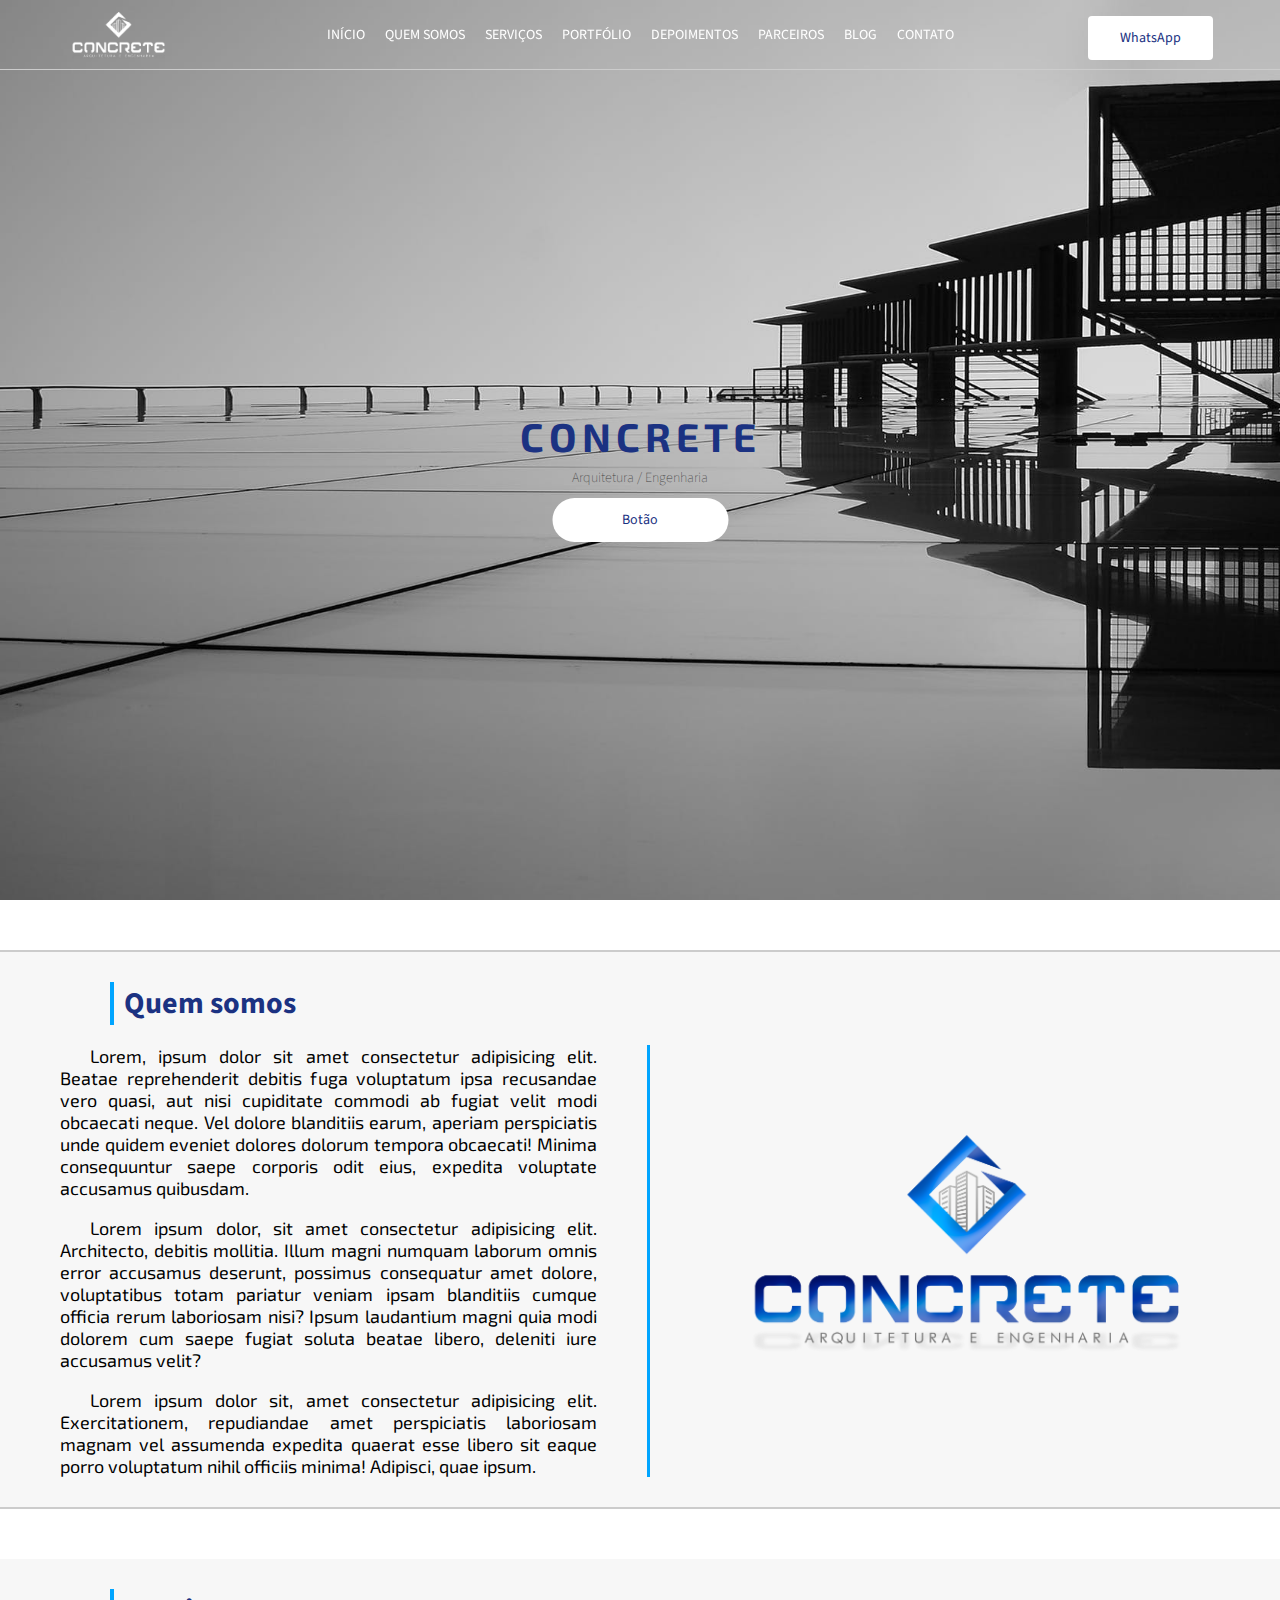
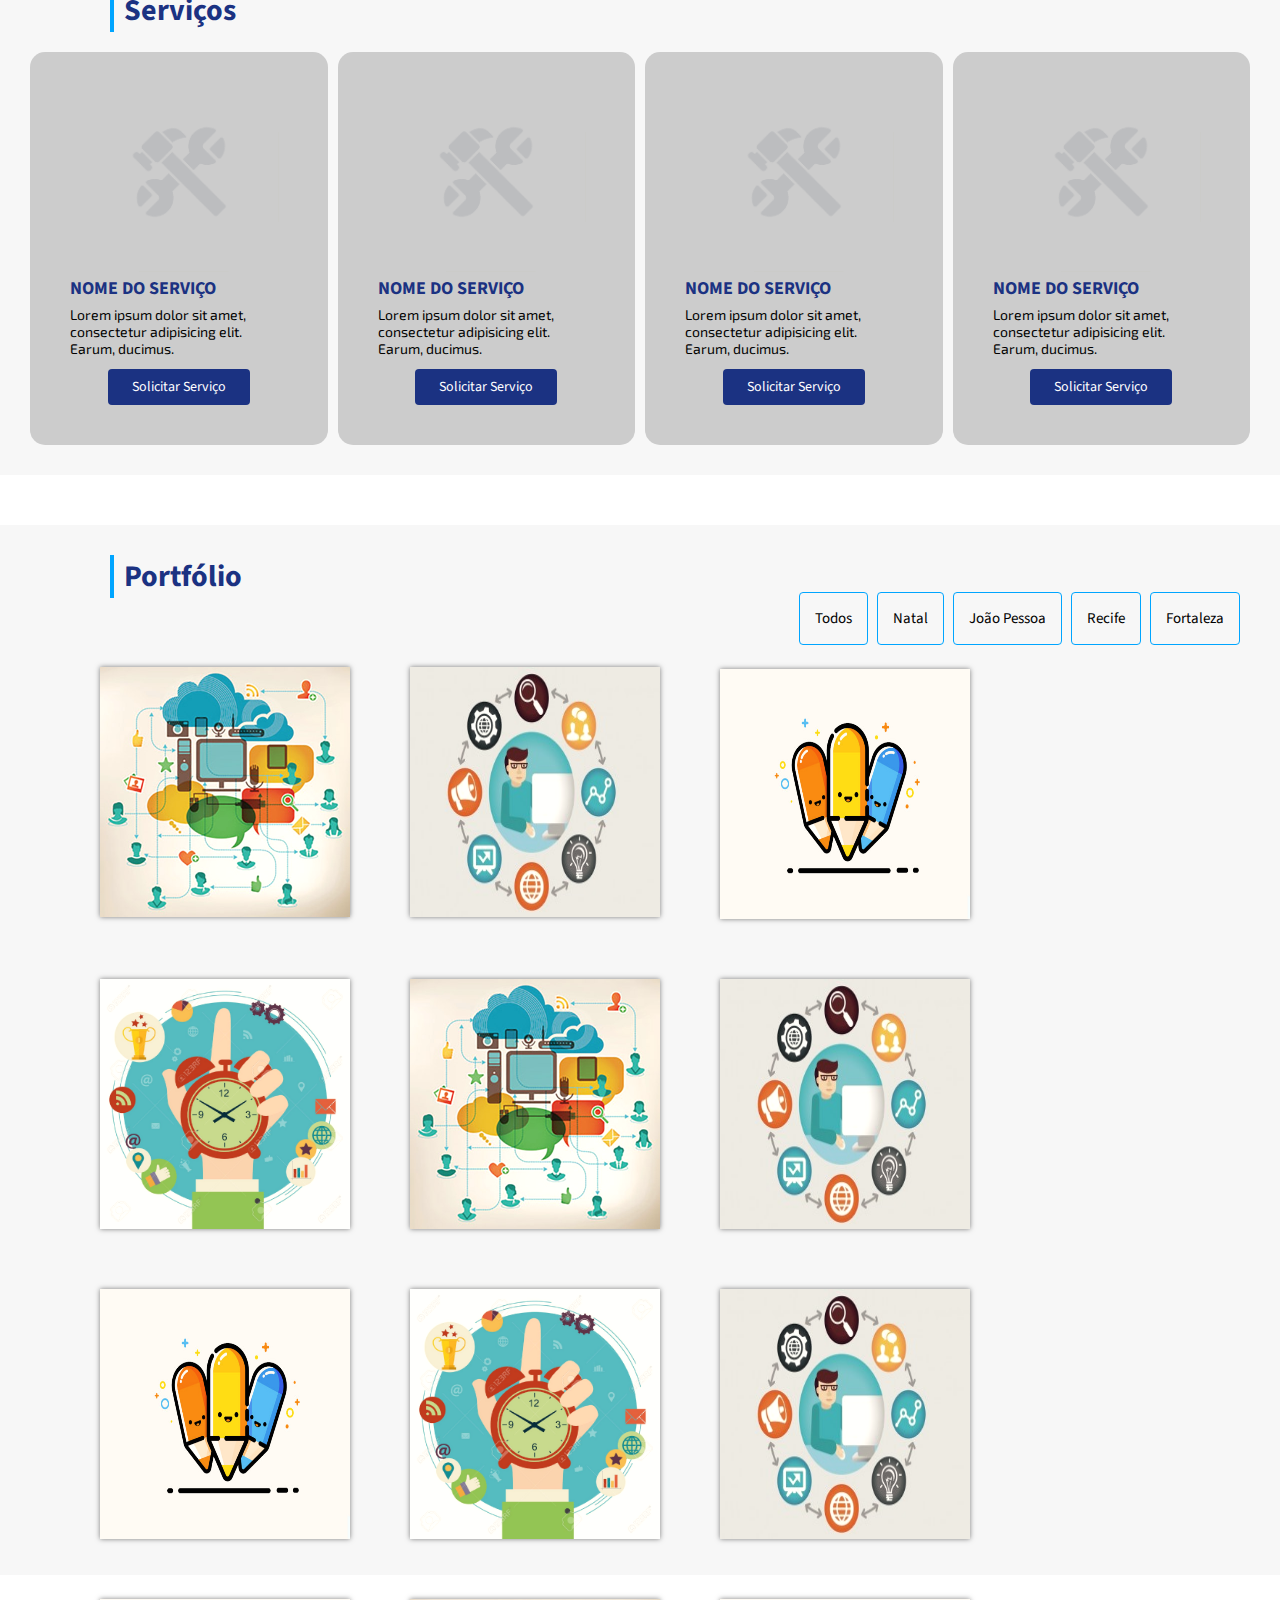
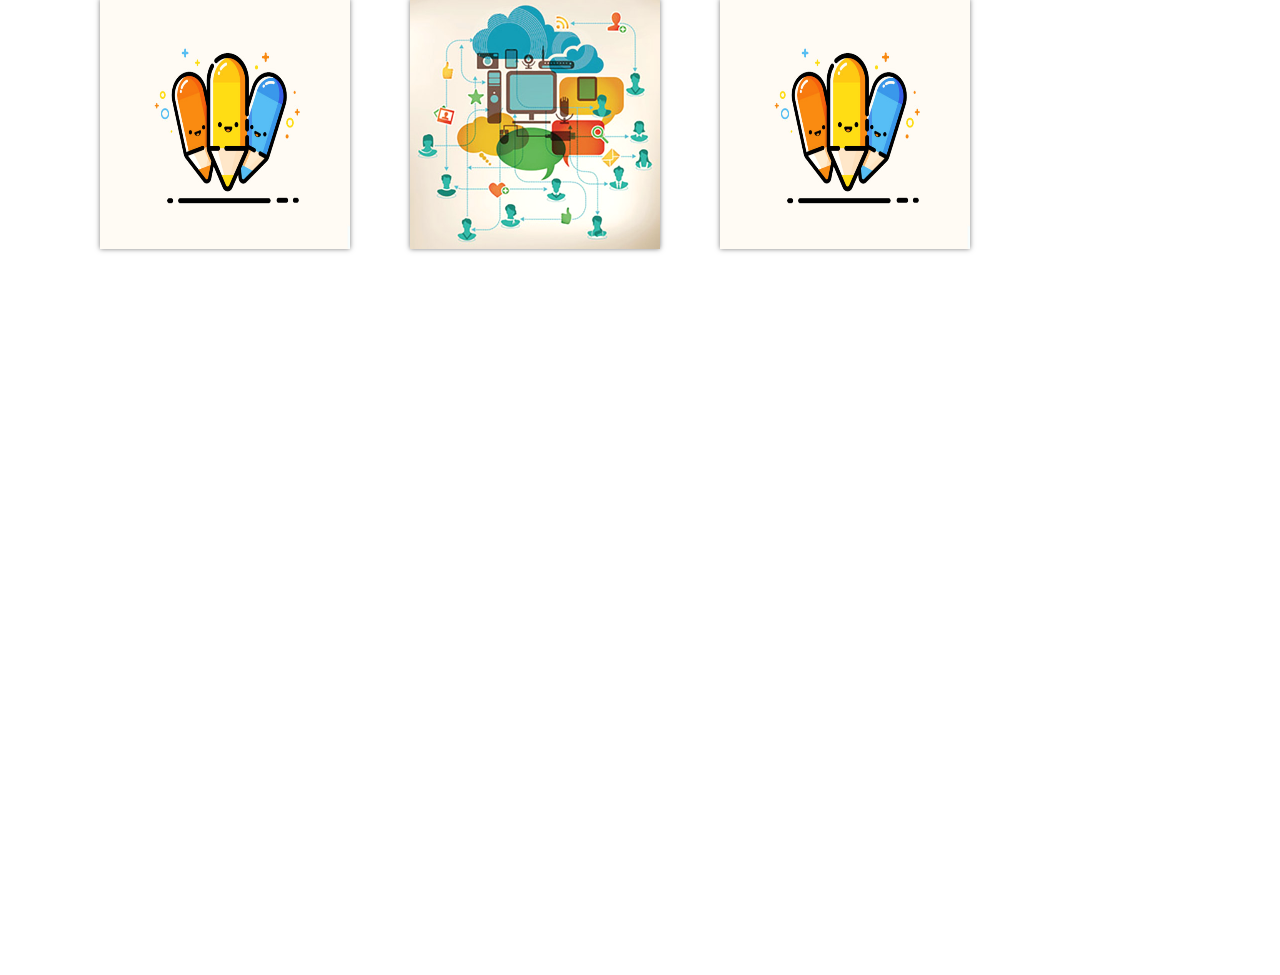
==== src/index.html @ 13b972a5 "#01 - First commit - FrontEnd" ====
<!DOCTYPE html>
<html lang="pt-br">

<head>
    <meta charset="UTF-8">
    <meta name="viewport" content="width=device-width, initial-scale=1.0">
    <meta http-equiv="X-UA-Compatible" content="ie=edge">
    <meta name="msapplication-TileColor" content="#da532c">
    <meta name="theme-color" content="#ffffff">
    <link rel="apple-touch-icon" sizes="180x180" href="img/favicon/apple-touch-icon.png">
    <link rel="icon" type="image/png" sizes="32x32" href="img/favicon/favicon.png">
    <link rel="icon" type="image/png" sizes="16x16" href="img/favicon/favicon-16x16.png">
    <link rel="manifest" href="/site.webmanifest">
    <!-- Favicon -->
    <link rel="stylesheet" href="https://use.fontawesome.com/releases/v5.5.0/css/all.css" integrity="sha384-B4dIYHKNBt8Bc12p+WXckhzcICo0wtJAoU8YZTY5qE0Id1GSseTk6S+L3BlXeVIU"
        crossorigin="anonymous">
    <!-- Font Awesome -->
    <link rel="stylesheet" href="https://cdnjs.cloudflare.com/ajax/libs/animate.css/3.7.0/animate.min.css">
    <!-- Animate -->
    <link rel="stylesheet" href="css/style.css">
    <title>Concrete</title>
</head>

<body>
    <header id="topo">
        <nav id="menu">
            <div class="menu-icon">
                <i class="fas fa-bars animated flipInY delay-3"></i>
            </div>
            <div id="logo">
                <a href="index.html"><img src="img/logo-white.png" id="lgo" alt="Concrete" width="130px"></a>
            </div>
            <ul class="nav-menu">
                <li><a href="#">Início</a></li>
                <li><a href="#">Quem somos</a></li>
                <li><a href="#">Serviços</a></li>
                <li><a href="#">Portfólio</a></li>
                <li><a href="#">Depoimentos</a></li>
                <li><a href="#">Parceiros</a></li>
                <li><a href="#">Blog</a></li>
                <li><a href="#">Contato</a></li>
            </ul>
            <button class="btn-top" type="button">WhatsApp</button>
        </nav>
    </header>

    <!-- Menu -->

    <section class="text-top">
        <div class="texto">
            <h1 class="animated fadeInDown delay-2">Concrete</h1>
            <p class="animated fadeInDown delay-2.4s">Arquitetura / Engenharia</p>
        </div>
        <button class="btn-top-mid" type="button">Botão</button>
    </section>

    <!-- Topo - Mid-->

    <section class="quem-somos">
        <h2 class="titulo">Quem somos</h2>
        <div class="content-quem">
            <div class="txt-left">
                <p>Lorem, ipsum dolor sit amet consectetur adipisicing elit. Beatae reprehenderit debitis fuga
                    voluptatum
                    ipsa recusandae vero quasi, aut nisi cupiditate commodi ab fugiat velit modi obcaecati neque. Vel
                    dolore blanditiis earum, aperiam perspiciatis unde quidem eveniet dolores dolorum tempora
                    obcaecati!
                    Minima consequuntur saepe corporis odit eius, expedita voluptate accusamus quibusdam.</p>
                <br>
                <p>Lorem ipsum dolor, sit amet consectetur adipisicing elit. Architecto, debitis mollitia. Illum magni
                    numquam laborum omnis error accusamus deserunt, possimus consequatur amet dolore, voluptatibus
                    totam
                    pariatur veniam ipsam blanditiis cumque officia rerum laboriosam nisi? Ipsum laudantium magni quia
                    modi
                    dolorem cum saepe fugiat soluta beatae libero, deleniti iure accusamus velit?</p>
                <br>
                <p>Lorem ipsum dolor sit, amet consectetur adipisicing elit. Exercitationem, repudiandae amet
                    perspiciatis
                    laboriosam magnam vel assumenda expedita quaerat esse libero sit eaque porro voluptatum nihil
                    officiis
                    minima! Adipisci, quae ipsum.</p>
            </div>
            <div class="img-right">
                <img src="img/logo.png" alt="concrete - Arquitetura e Engenharia">
            </div>
        </div>
    </section>

    <!-- Quem somos -->

    <section class="servicos">
        <h2 class="titulo">Serviços</h2>
        <div class="box">
            <div class="box-serv">
                <img src="img/servico.png" alt="serviço" width="200px">
                <h3>Nome do Serviço</h3>
                <p>Lorem ipsum dolor sit amet, consectetur adipisicing elit. Earum, ducimus.</p>
                <button type="button"><span>Solicitar Serviço</span></button>
            </div>
            <div class="box-serv">
                <img src="img/servico.png" alt="serviço" width="200px">
                <h3>Nome do Serviço</h3>
                <p>Lorem ipsum dolor sit amet, consectetur adipisicing elit. Earum, ducimus.</p>
                <button type="button"><span>Solicitar Serviço</span></button>
            </div>
            <div class="box-serv">
                <img src="img/servico.png" alt="serviço" width="200px">
                <h3>Nome do Serviço</h3>
                <p>Lorem ipsum dolor sit amet, consectetur adipisicing elit. Earum, ducimus.</p>
                <button type="button"><span>Solicitar Serviço</span></button>
            </div>
            <div class="box-serv">
                <img src="img/servico.png" alt="serviço" width="200px">
                <h3>Nome do Serviço</h3>
                <p>Lorem ipsum dolor sit amet, consectetur adipisicing elit. Earum, ducimus.</p>
                <button type="button"><span>Solicitar Serviço</span></button>
            </div>
        </div>
    </section>

    <!-- Serviços -->

    <section class="portfolio">
        <h2 class="titulo">Portfólio</h2>
        <div class="container">
            <nav class="filter">
                <ul>
                    <li id="todos">Todos</li>
                    <li id="project1">Natal</li>
                    <li id="project2">João Pessoa</li>
                    <li id="project3">Recife</li>
                    <li id="project4">Fortaleza</li>
                </ul>
            </nav>
            <section class="work">
                <figure class="project1">
                    <img src="img/projeto.jpg" alt="Projeto 01" width="250px" height="250px">
                    <dl>
                        <dt>Titulo</dt>
                        <dd>Descrição</dd>
                    </dl>
                </figure>
                <figure class="project2">
                    <img src="img/projeto2.jpg" alt="Projeto 02" width="250px" height="250px">
                    <dl>
                        <dt>Titulo</dt>
                        <dd>Descrição</dd>
                    </dl>
                </figure>
                <figure class="project3">
                    <img src="img/projeto3.jpg" alt="Projeto 03" width="250px" height="250px">
                    <dl>
                        <dt>Titulo</dt>
                        <dd>Descrição</dd>
                    </dl>
                </figure>

                <figure class="project4">
                    <img src="img/projeto4.jpg" alt="Projeto 04" width="250px" height="250px">
                    <dl>
                        <dt>Titulo</dt>
                        <dd>Descrição</dd>
                    </dl>
                </figure>
                <figure class="project1">
                    <img src="img/projeto.jpg" alt="Projeto 01" width="250px" height="250px">
                    <dl>
                        <dt>Titulo</dt>
                        <dd>Descrição</dd>
                    </dl>
                </figure>
                <figure class="project2">
                    <img src="img/projeto2.jpg" alt="Projeto 02" width="250px" height="250px">
                    <dl>
                        <dt>Titulo</dt>
                        <dd>Descrição</dd>
                    </dl>
                </figure>
                <figure class="project3">
                    <img src="img/projeto3.jpg" alt="Projeto 03" width="250px" height="250px">
                    <dl>
                        <dt>Titulo</dt>
                        <dd>Descrição</dd>
                    </dl>
                </figure>

                <figure class="project4">
                    <img src="img/projeto4.jpg" alt="Projeto 04" width="250px" height="250px">
                    <dl>
                        <dt>Titulo</dt>
                        <dd>Descrição</dd>
                    </dl>
                </figure>
                <figure class="project2">
                    <img src="img/projeto2.jpg" alt="Projeto 02" width="250px" height="250px">
                    <dl>
                        <dt>Titulo</dt>
                        <dd>Descrição</dd>
                    </dl>
                </figure>
                <figure class="project3">
                    <img src="img/projeto3.jpg" alt="Projeto 03" width="250px" height="250px">
                    <dl>
                        <dt>Titulo</dt>
                        <dd>Descrição</dd>
                    </dl>
                </figure>
                <figure class="project1">
                    <img src="img/projeto.jpg" alt="Projeto 01" width="250px" height="250px">
                    <dl>
                        <dt>Titulo</dt>
                        <dd>Descrição</dd>
                    </dl>
                </figure>
                <figure class="project3">
                    <img src="img/projeto3.jpg" alt="Projeto 03" width="250px" height="250px">
                    <dl>
                        <dt>Titulo</dt>
                        <dd>Descrição</dd>
                    </dl>
                </figure>
            </section>
        </div>
    </section>

    <!-- Portfólio -->

    <section class="depoimentos">

    </section>

    <a href="#" class="back-to-top"><i class="fa fa-chevron-up"></i></a>

    <!-- jQuery -->
    <script src="https://code.jquery.com/jquery-3.3.1.js"></script>
    <script src="lib/superfish/hoverIntent.js"></script>
    <script src="lib/superfish/superfish.min.js"></script>
    <script src="js/main.js"></script>
</body>

</html>
---- src/css/style.css ----
@charset "utf-8";
@import url('https://fonts.googleapis.com/css?family=Exo+2|Source+Sans+Pro');

* {
    margin: 0;
    padding: 0;
    box-sizing: border-box;
}

::-webkit-scrollbar-track {
    background-color: #F4F4F4;
}

::-webkit-scrollbar {
    width: 6px;
    background: #F4F4F4;
}

::-webkit-scrollbar-thumb {
    background: #444444;
}

/* Configurações Gerais */

.back-to-top {
    position: fixed;
    display: none;
    background-color: rgba(0, 0, 0, 0.2);
    color: #fff;
    padding: 6px 12px 9px 12px;
    font-size: 16px;
    border-radius: 2px;
    right: 15px;
    bottom: 15px;
    transition: background 0.5s;
}

@media (max-width: 768px) {
    .back-to-top {
        bottom: 15px;
    }
}

.back-to-top:focus {
    background-color: rgba(0, 0, 0, 0.2);
    color: #fff;
    outline: none;
}

.back-to-top:hover {
    background-color: #1b3282;
    color: #fff;
}

/* Botão voltar para o topo */

#topo.header-fixed {
    background-color: #1b3282;
    padding: 0;
    margin-top: -15px;
    height: 95px;
    transition: all 0.5s;
}

@media (max-width: 768px){
    #topo.header-fixed{
        padding: 40px;
    }
}

/* Menu navegaçõa */

#topo {
    width: 100%;
    height: 100vh;
    background-image: url(../img/bg.jpeg);
    background-attachment: fixed;
    background-position: center;
    background-repeat: no-repeat;
    background-size: cover;
}

#topo::after {
    content: '';
    width: 100%;
    height: 100vh;
    background-image: url(../img/bg.jpeg);
    background-attachment: fixed;
    background-position: center;
    background-repeat: no-repeat;
    background-size: cover;
    display: block;
    filter: blur(5px);
    -webkit-filter: blur(5px);
    transition: all 1000ms;
}

#topo:hover::after {
    filter: none;
}

/* Topo */

.menu-icon {
    line-height: 60px;
    width: 100%;
    background: #212121;
    text-align: right;
    box-sizing: border-box;
    padding: 17px 24px;
    cursor: pointer;
    color: #fff;
    display: none;
}

/* Icone responsivo */

#logo {
    position: fixed;
    margin-top: -12px;
    margin-left: 50px;
}

/* Logo - Topo */

#menu {
    position: fixed;
    width: 100%;
    height: 70px;
    border-bottom: 1px solid #ccc;
    transition: 1s;
    z-index: 999;
}

#menu ul {
    display: flex;
    justify-content: center;
    padding: 15px;
    overflow: hidden;
}

#menu ul li {
    padding: 10px;
    list-style: none;
}

#menu ul li a {
    text-decoration: none;
    font-family: 'Source Sans Pro', sans-serif;
    font-size: 14px;
    text-transform: uppercase;
    color: #fff;
    transition: 0.5s;
}

#menu ul li a:hover {
    border-top: 2px solid #eeeeee;
    border-bottom: 2px solid #eeeeee;
    padding: 6px 0;
    transition: 0.5s;
}

.blue {
    color: #000;
    background-color: #1b3282;
}

.blue .btn-top:hover {
    color: #1b3282;
    background-color: #eee;
}

/* Menu - Topo */

.btn-top {
    position: fixed;
    margin-top: -54px;
    left: 85%;
    border: none;
    padding: 12px 32px;
    color: #fff;
    background-color: #fff;
    border-radius: 4px;
    font-family: 'Source Sans Pro', sans-serif;
    font-size: 14px;
    color: #1b3282;
    cursor: pointer;
    transition: 0.8s;
}

.btn-top:hover {
    color: #fff;
    background-color: #1b3282;
    transition: 0.8s;
}

/* Botão - WhatsApp */

@media(max-width: 786px) {

    #logo {
        margin-top: -90px;
        margin-left: -5px;
    }

    #menu {
        position: fixed;
        top: 0;
        z-index: 999;
        background-color: #fff;
    }

    #menu ul {
        background: #1b3282;
        display: flex;
        flex-direction: column;
    }

    #menu ul li {
        box-sizing: border-box;
        width: 100%;
        text-align: center;
    }

    .showing {
        margin-top: -1000px;
        max-height: 1px;
    }

    .btn-top {
        left: 160px;
        top: 80px;
        background-color: #1b3282;
        color: #fff;
    }

    .btn-top:hover {
        color: #fff;
        background-color: #000;
        transition: 0.8s;
    }

    .menu-icon {
        display: block;
    }

}

.text-top {
    position: absolute;
    top: 50%;
    left: 50%;
    transform: translate(-50%, -50%);
}

.text-top .texto h1 {
    font-family: 'Exo 2', sans-serif;
    text-transform: uppercase;
    font-size: 40px;
    color: #1b3282;
    letter-spacing: 5px;
}

.text-top .texto p {
    text-align: center;
    font-weight: lighter;
    font-family: 'Source Sans Pro', sans-serif;
    color: #444444;
    font-size: 14px;
    margin-top: 8px;
}

/* Texto - Centro topo*/

.btn-top-mid {
    position: absolute;
    top: 50%;
    left: 50%;
    transform: translate(-50%, -50%);
    margin-top: 70px;
    border: none;
    padding: 12px 70px;
    color: #fff;
    background-color: #fff;
    border-radius: 30px;
    font-family: 'Source Sans Pro', sans-serif;
    font-size: 14px;
    color: #1b3282;
    cursor: pointer;
    transition: 0.8s;
}

.btn-top-mid:hover {
    color: #fff;
    background-color: #1b3282;
    transition: 0.8s;
}

/* Botão - mid */

.quem-somos {
    width: 100%;
    height: auto;
    /* background-color: rgba(0, 165, 255, 0.05); */
    background-color: #f7f7f7;
    padding: 30px;
    margin-top: 50px;
    border-top: 2px solid #ccc;
    border-bottom: 2px solid #ccc;
}

.titulo {
    font-family: 'Source Sans Pro', sans-serif;
    font-size: 30px;
    color: #1b3282;
    margin-left: 80px;
    padding-left: 10px;
    border-left: 4px solid #00A5FF;

}

.content-quem {
    display: flex;
    justify-content: center;
}

.quem-somos .txt-left {
    position: relative;
    margin-top: 20px;
    border-right: 3px solid #00A5FF;
    padding-right: 50px;
}

.quem-somos .txt-left p {
    font-family: 'Exo 2', sans-serif;
    font-size: 18px;
    text-align: justify;
    text-indent: 30px;
    margin-left: 30px;
}

.quem-somos .img-right {
    position: relative;
}

.quem-somos .img-right img {
    width: 600px;
}

@media(max-width: 768px) {
    .content-quem {
        flex-direction: column;
    }

    .quem-somos .img-right img {
        width: 100%;
        max-width: 600px;
    }

}

/* Quem Somos */

.servicos {
    width: 100%;
    height: auto;
    margin-top: 50px;
    background-color: #f7f7f7;
    padding: 30px;
}

.box {
    width: 100%;
    height: auto;
    display: grid;
    grid-template-columns: repeat(auto-fit, minmax(280px, 1fr));
    grid-gap: 10px;
    margin-top: 20px;
}

.servicos .box .box-serv {
    position: relative;
    background-color: #ccc;
    padding: 20px 40px 40px;
    border-radius: 15px;
    text-align: center;
    overflow: hidden;
}

.servicos .box .box-serv h3 {
    position: relative;
    font-family: 'Source Sans Pro', sans-serif;
    font-size: 18px;
    color: #1b3282;
    text-transform: uppercase;
    text-align: left;
}

.servicos .box .box-serv p {
    position: relative;
    font-family: 'Exo 2', sans-serif;
    font-size: 14px;
    color: #000;
    margin-top: 5px;
    text-align: left;
}

.servicos .box .box-serv button {
    position: relative;
    border: none;
    padding: 8px 24px;
    color: #fff;
    background-color: #1b3282;
    border-radius: 4px;
    font-family: 'Source Sans Pro', sans-serif;
    font-size: 14px;
    cursor: pointer;
    transition: all 0.8s;
    margin-top: 12px;
}

.servicos .box .box-serv button span {
    cursor: pointer;
    display: inline-block;
    position: relative;
    transition: 0.5s;
}

.servicos .box .box-serv button span:after {
    content: '\00bb';
    position: absolute;
    opacity: 0;
    top: 0;
    right: -10px;
    transition: 0.5s;
}

.servicos .box .box-serv button:hover span {
    padding-right: 15px;
}

.servicos .box .box-serv button:hover span:after {
    opacity: 1;
    right: 0;
}

/* Serviços */

.portfolio {
    width: 100%;
    height: 1050px;
    margin-top: 50px;
    padding: 30px;
    background-color: #f7f7f7;
}

.portfolio .container .filter ul {
    list-style: none;
    padding: 0;
    text-align: center;
    padding: 10px;
    float: right;
}

.portfolio .container .filter ul li {
    display: inline;
    cursor: pointer;
    margin-right: 5px;
    color: #000;
    font-family: 'Source Sans Pro', sans-serif;
    font-size: 15px;
    padding: 15px;
    border: 1px solid #00A5FF;
    transition: 0.7s;
    -webkit-transition: 0.7s;
    -moz-transition: 0.7s;
    -o-transition: 0.7s;
    -ms-transition: 0.7s;
    border-radius: 4px;
}

.portfolio .container .filter ul li:hover {
    background-color: #00A5FF;
    transition: 0.7s;
    -webkit-transition: 0.7s;
    -moz-transition: 0.7s;
    -o-transition: 0.7s;
    -ms-transition: 0.7s;
    border-radius: 4px;
}

.portfolio .container .filter ul li:last-child {
    margin-right: 0;
}

.portfolio .container .work {
    margin-left: 40px;
}

.portfolio .container .work figure {
    float: left;
    margin: 30px;
    width: 250px;
    height: 250px;
    line-height: 200px;
    -webkit-filter: sepia(0.1);
    position: relative;
    padding: 0 !important;
    box-shadow: 0 0 5px 0 rgba(0, 0, 0, 0.5);
    transition: 0.6s;
    -webkit-transition: 0.6s;
    -moz-transition: 0.6s;
    -o-transition: 0.6s;
    -ms-transition: 0.6s;
}

.portfolio .container .work figure:nth-child(1){
    margin-top: 69px;
}

.portfolio .container .work figure:nth-child(2){
    margin-top: 69px;
}

.portfolio .container .work figure img {
    height: 100%;
    width: 100%;
}

.portfolio .container .work figure dl {
    opacity: 0;
    position: absolute;
    left: 0;
    right: 0;
    bottom: 0;
    top: 0;
    padding: 20px;
    margin: 0;
    line-height: 2.5;
    background: rgba(0, 0, 0, 0.8);
    color: white;
    font-family: 'Source Sans Pro', sans-serif;
    transition: 0.6s;
    -webkit-transition: 0.6s;
    -moz-transition: 0.6s;
    -o-transition: 0.6s;
    -ms-transition: 0.6s;
    text-align: center;
}

.portfolio .container .work figure:hover dl {
    opacity: 1;
}

.portfolio .container .work figure dl dt {
    text-transform: uppercase;
    font-family: 'Exo 2', sans-serif;
    font-size: 12px;
    margin-bottom: -16px;
}

.portfolio .container .work figure dl dd {
    margin-left: 0;
}

.current {
    -webkit-filter: sepia(0) !important;
    -webkit-transform: scale(1);
    -moz-transform: scale(1);
    -o-transform: scale(1);
    -ms-transform: scale(1);
    transform: scale(1);
    -webkit-backface-visibility: hidden;
    -moz-backface-visibility: hidden;
    -o-backface-visibility: hidden;
    -ms-backface-visibility: hidden;
    backface-visibility: hidden;
}

.not-current {
    -webkit-transform: scale(0.75);
    -moz-transform: scale(0.75);
    -o-transform: scale(0.75);
    -ms-transform: scale(0.75);
    transform: scale(0.75);
    -webkit-filter: grayscale(1) !important;
}

.current-li {
    color: #000;
}

/* Small viewports */

@media only screen and (max-width: 965px) {
    .container {
        width: 840px;
    }

    .portfolio .container .work figure:nth-child(1){
        margin-top: 60px;
    }
    
    .portfolio .container .work figure:nth-child(2){
        margin-top: 22px;
    }

    .work figure {
        width: 170px;
        height: 170px;
    }
}

/* Smaller viewports */

@media only screen and (max-width: 860px) {
    .container {
        margin-top: 30px;
        width: 720px;
    }

    .portfolio .container .work figure:nth-child(1){
        margin-top: 20px;
    }
    
    .portfolio .container .work figure:nth-child(2){
        margin-top: 20px;
    }

    .work figure {
        width: 200px;
        height: 200px;
    }
}

/* Even smaller viewports */

@media only screen and (max-width: 740px) {
    .container {
        margin-top: 30px;
        width: 660px;
    }

    .portfolio .container .work figure:nth-child(1){
        margin-top: 20px;
    }
    
    .portfolio .container .work figure:nth-child(2){
        margin-top: 20px;
    }

    .work figure {
        width: 160px;
        height: 160px;
    }

    .not-current {
        opacity: 0.5;
    }
}

/* Mobile */

@media only screen and (max-width: 610px) {
    .container {
        margin-top: 30px;
        width: 460px;
    }

    .portfolio .container .filter ul{
        padding: 5px;
    }

    .portfolio .container .work figure:nth-child(1){
        margin-top: 30px;
    }
    
    .portfolio .container .work figure:nth-child(2){
        margin-top: 0;
    }

    .work figure {
        margin-left: 40px;
        margin-bottom: 60px;
    }

    .work figure dl {
        height: 40px;
        top: 200px;
        bottom: 0px;
    }
}

/* Mobile 2*/

@media only screen and (max-width: 480px) {
    .container {
        margin-top: 30px;
        width: 360px;
    }

    .portfolio .container .filter{
            margin-right: -41px;
    }

    .portfolio .container .filter ul li{
        padding: 10px;
    }

    .portfolio .container .work figure:nth-child(1){
        margin-top: 20px;
    }
    
    .portfolio .container .work figure:nth-child(2){
        margin-top: 0;
    }

    .work figure {
        width: 250px;
        height: 250px;
        margin: 20px 60px;
    }
}

/* Portfolio */

.depoimentos {
    height: 1000px;
}
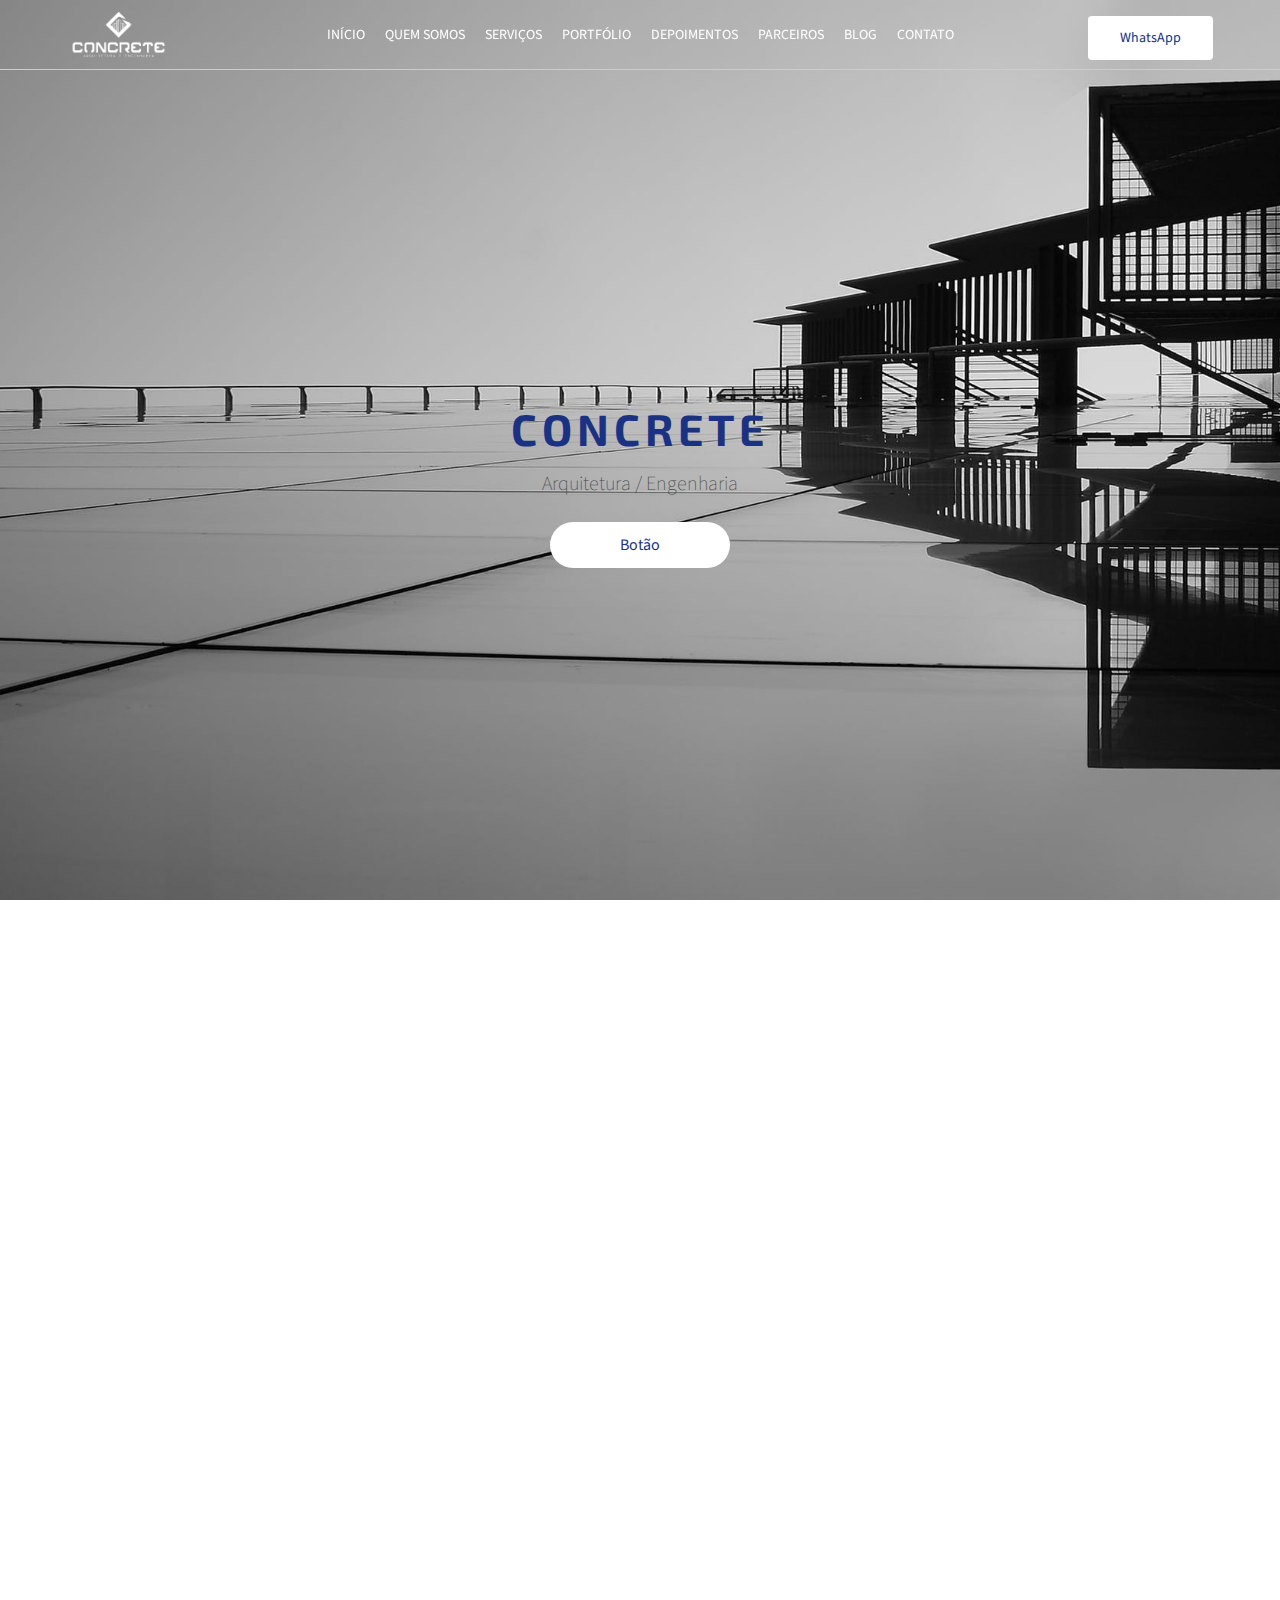
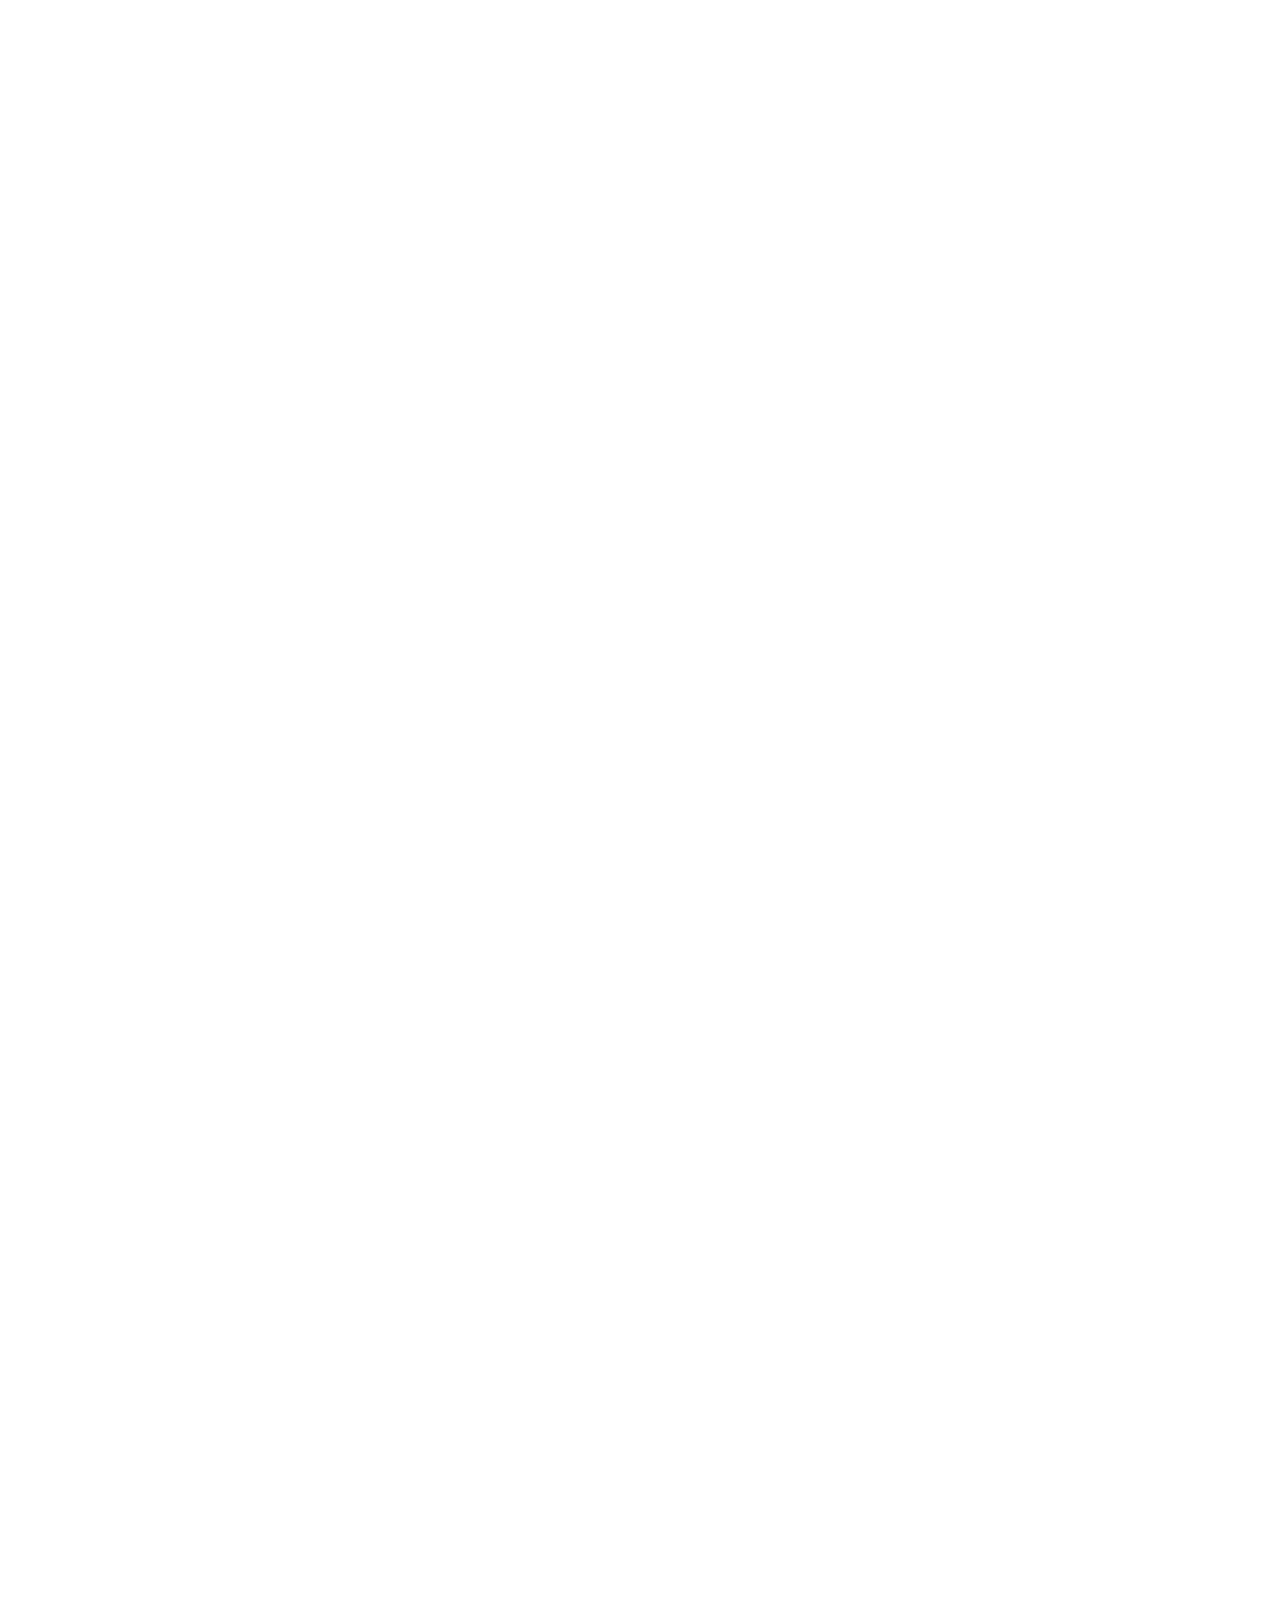
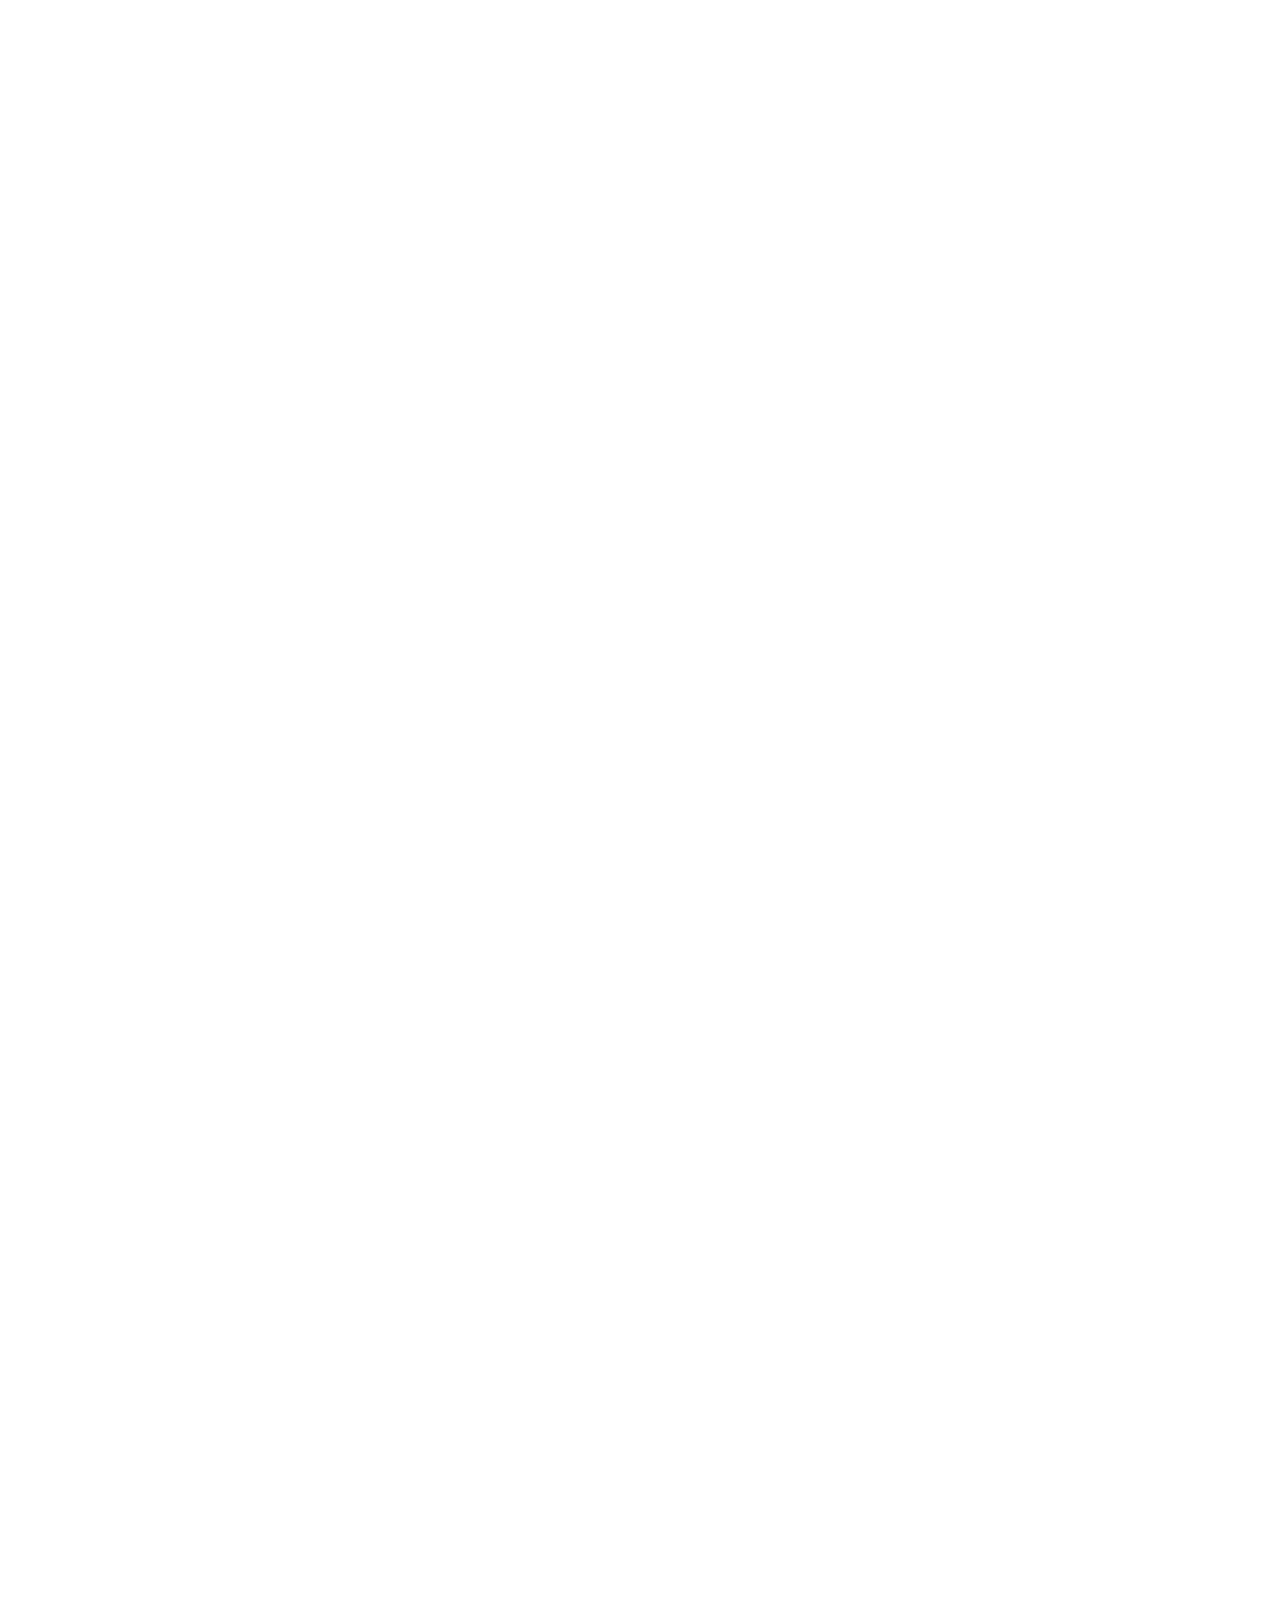
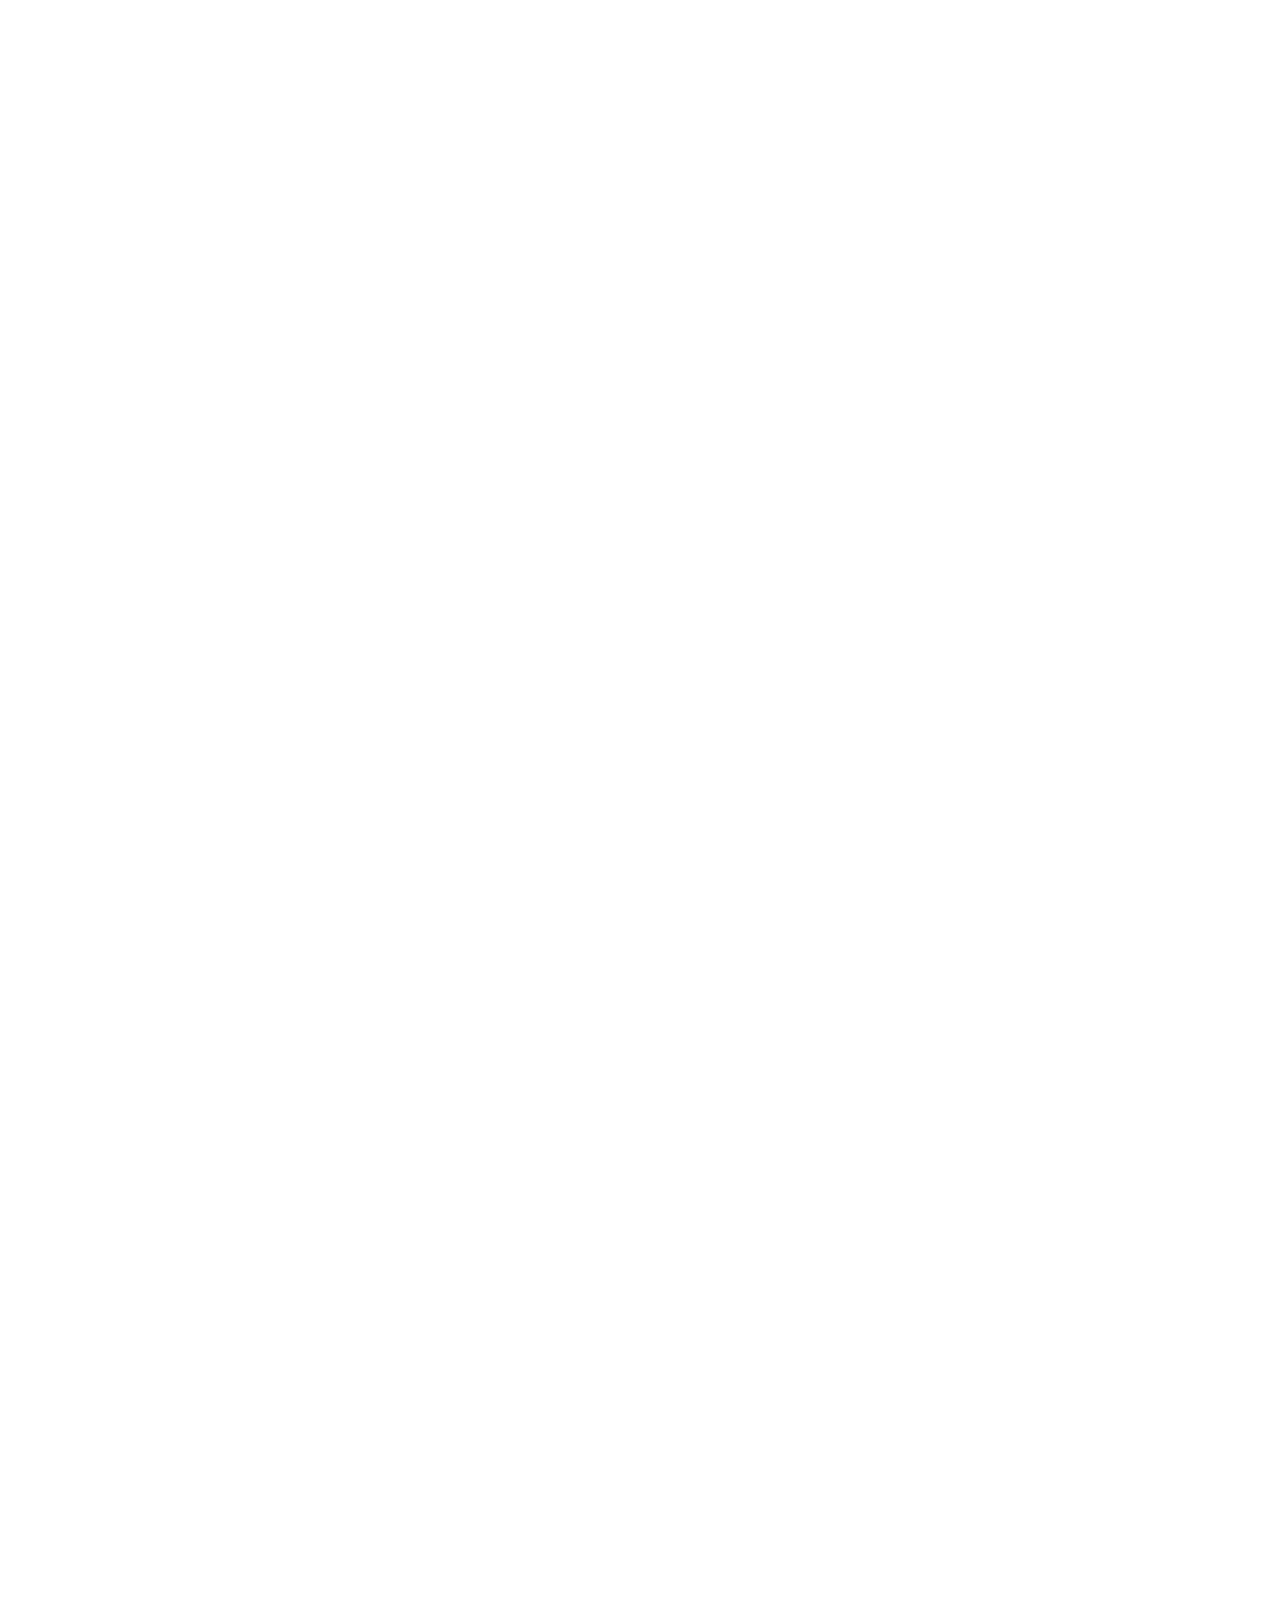
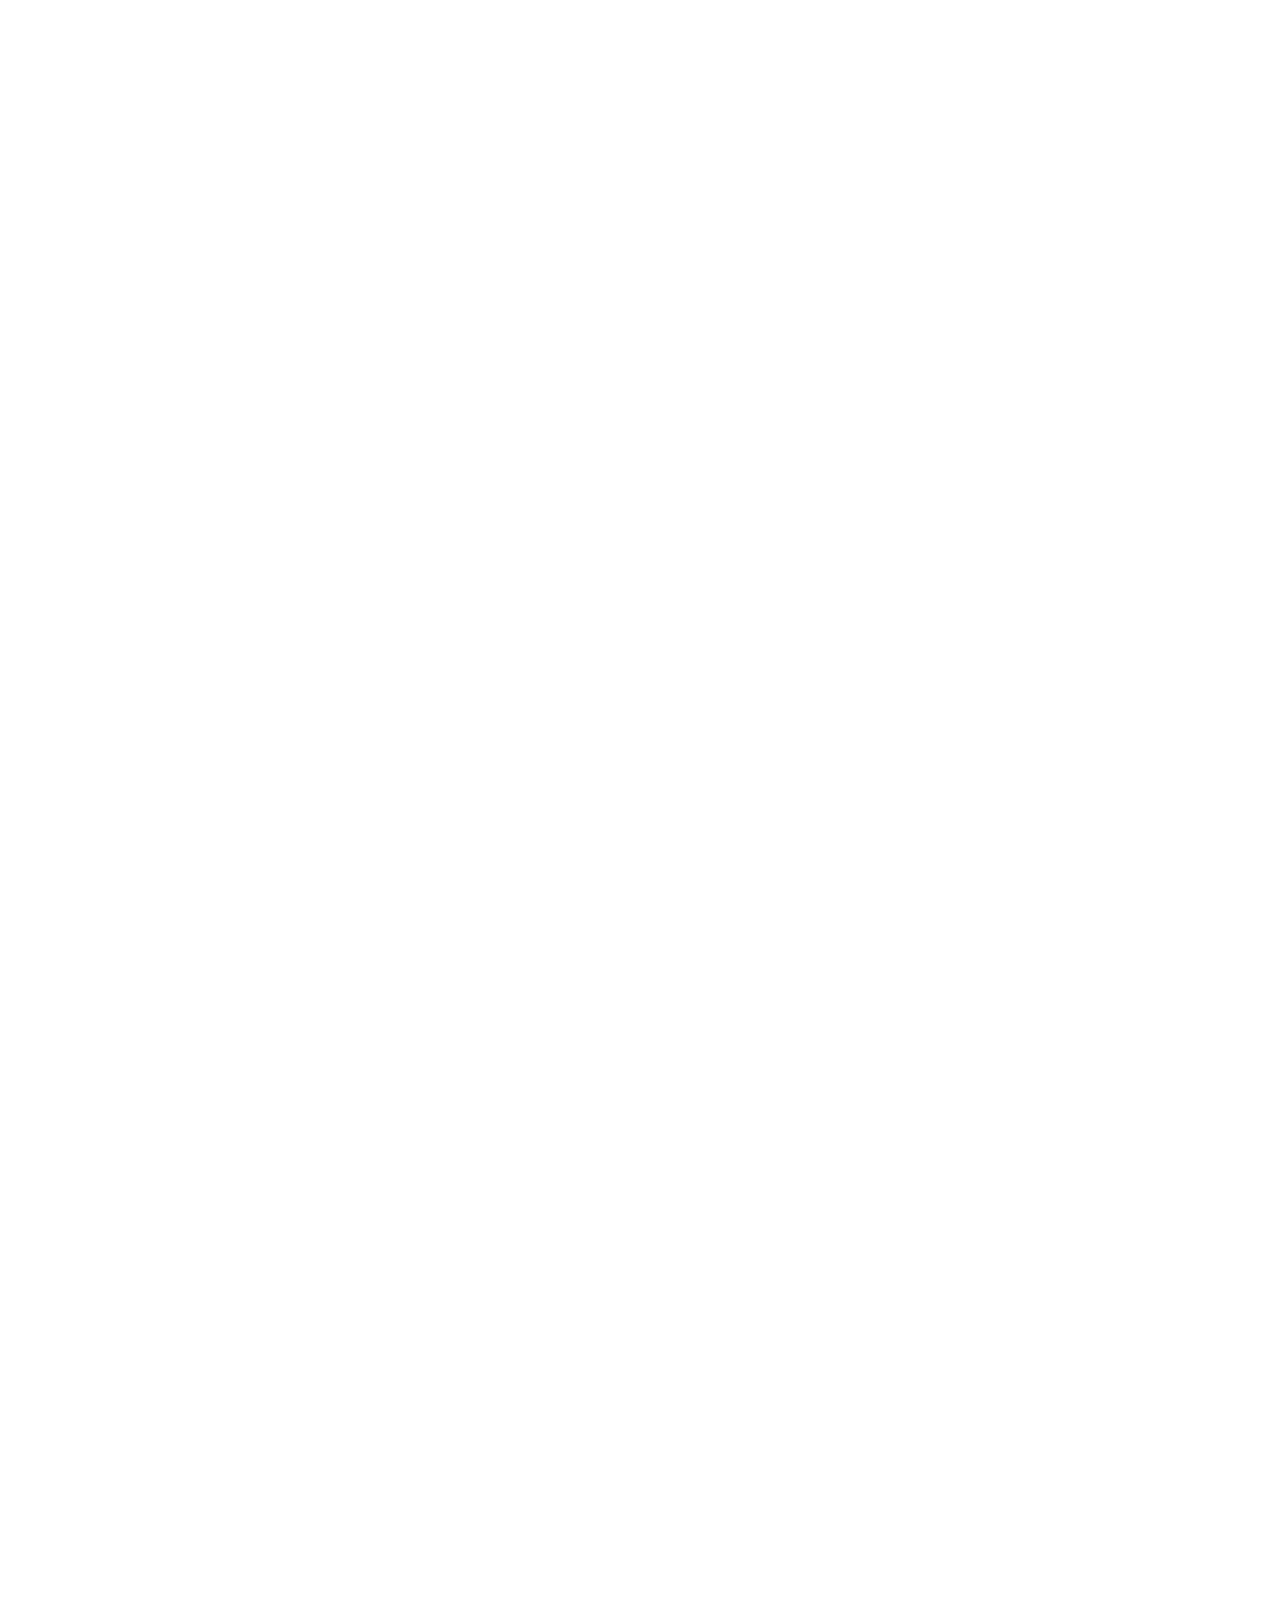
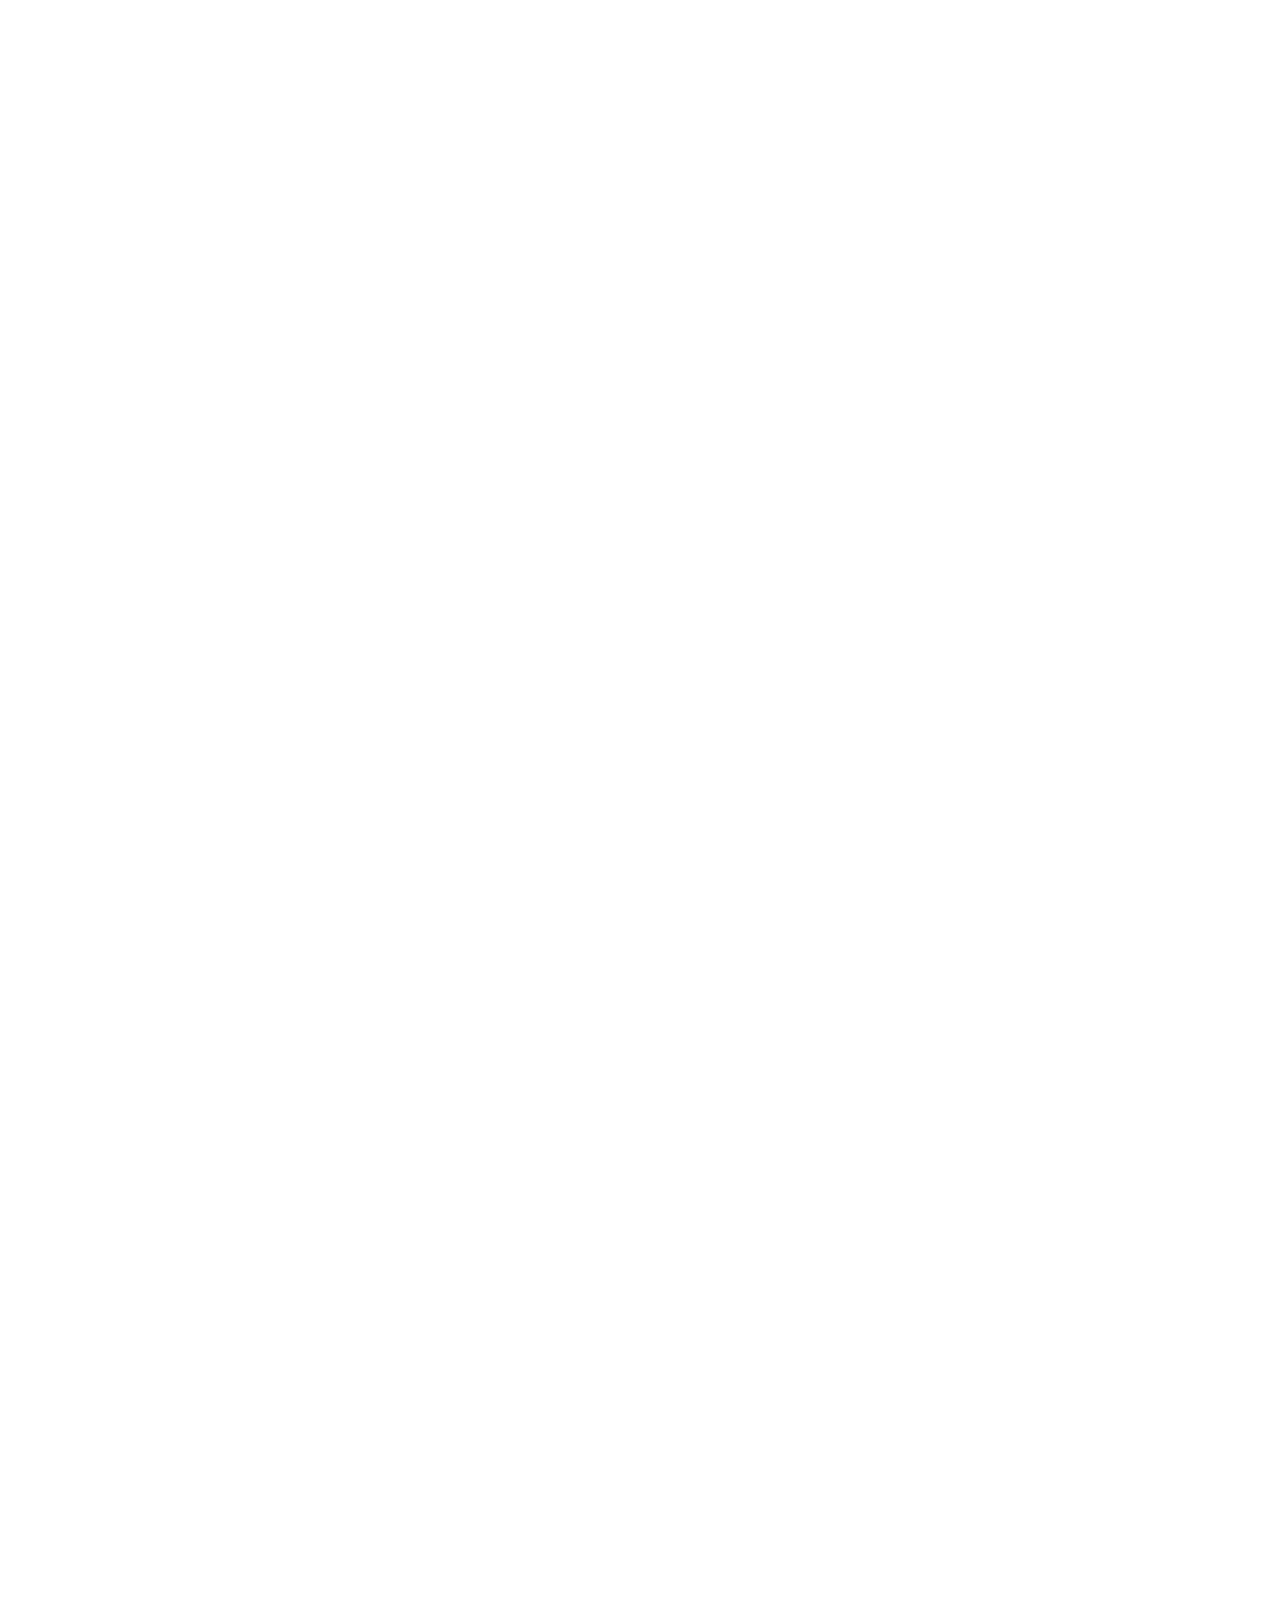
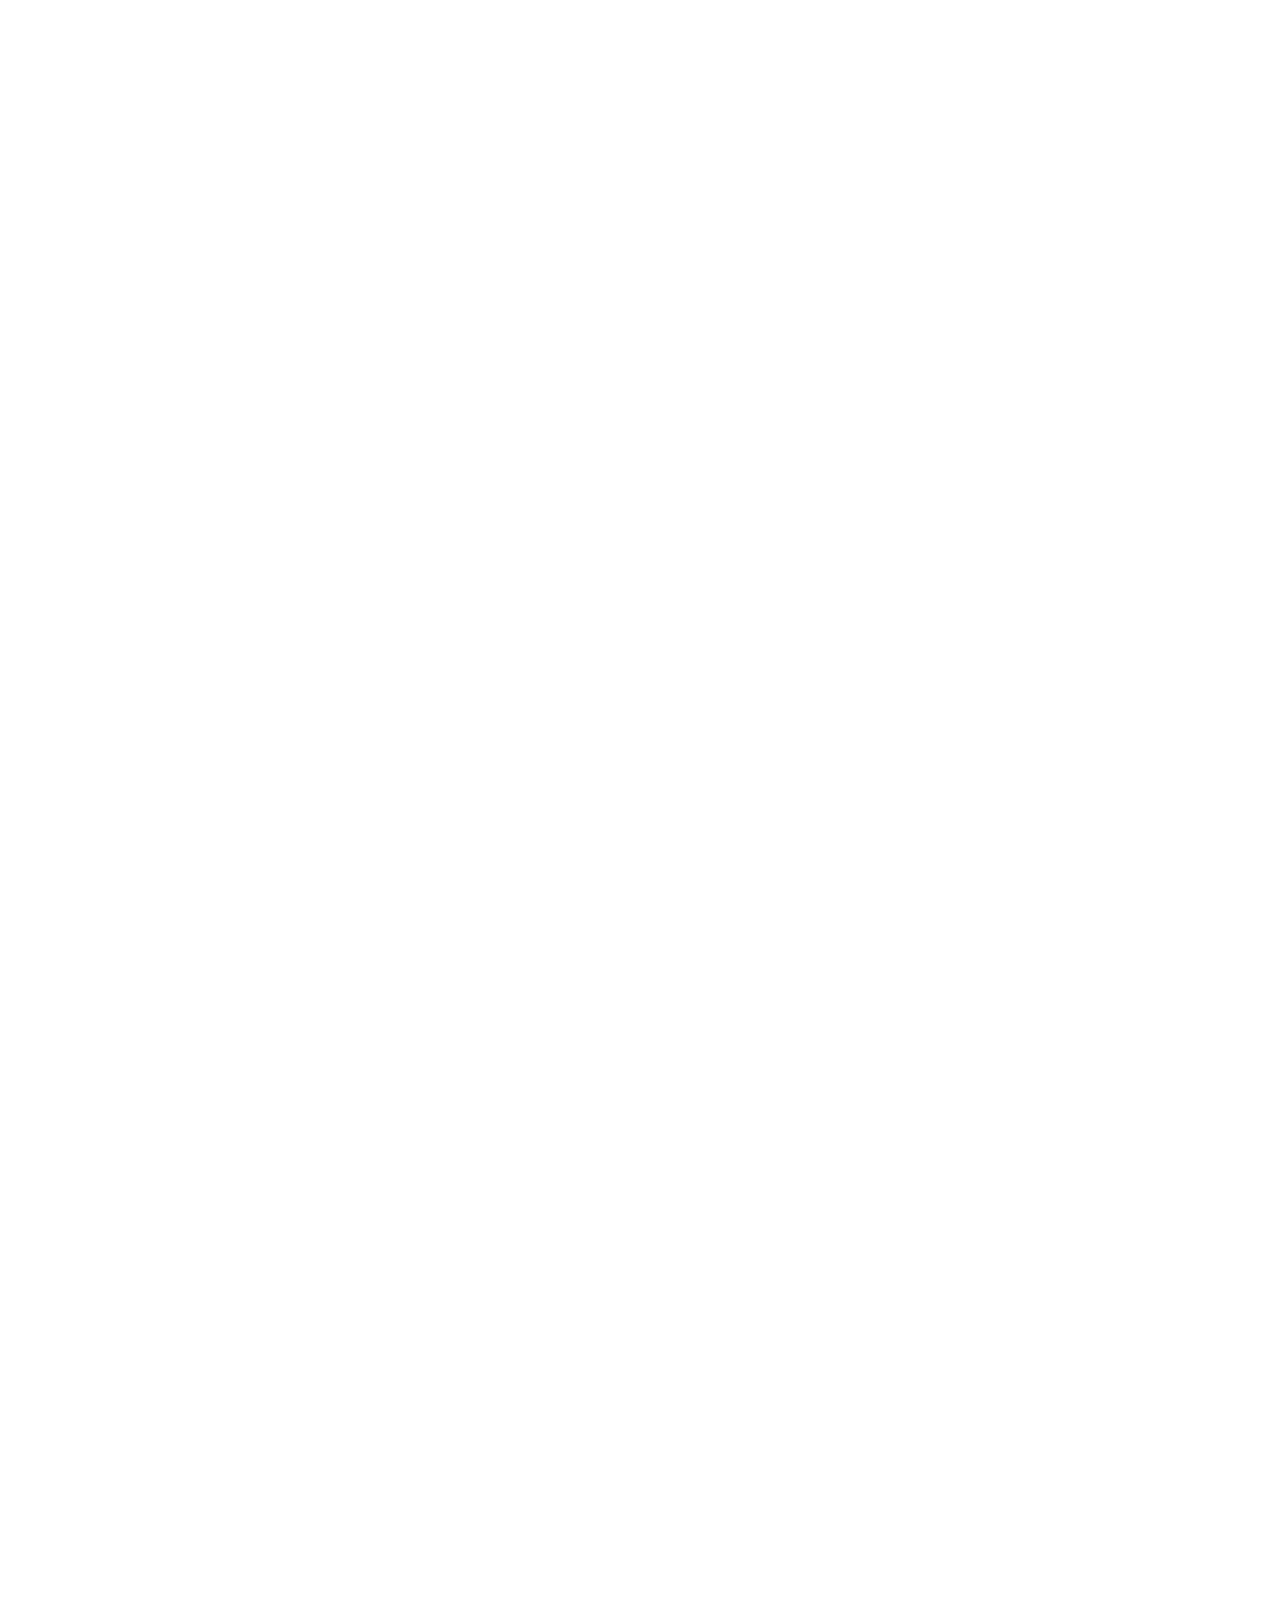
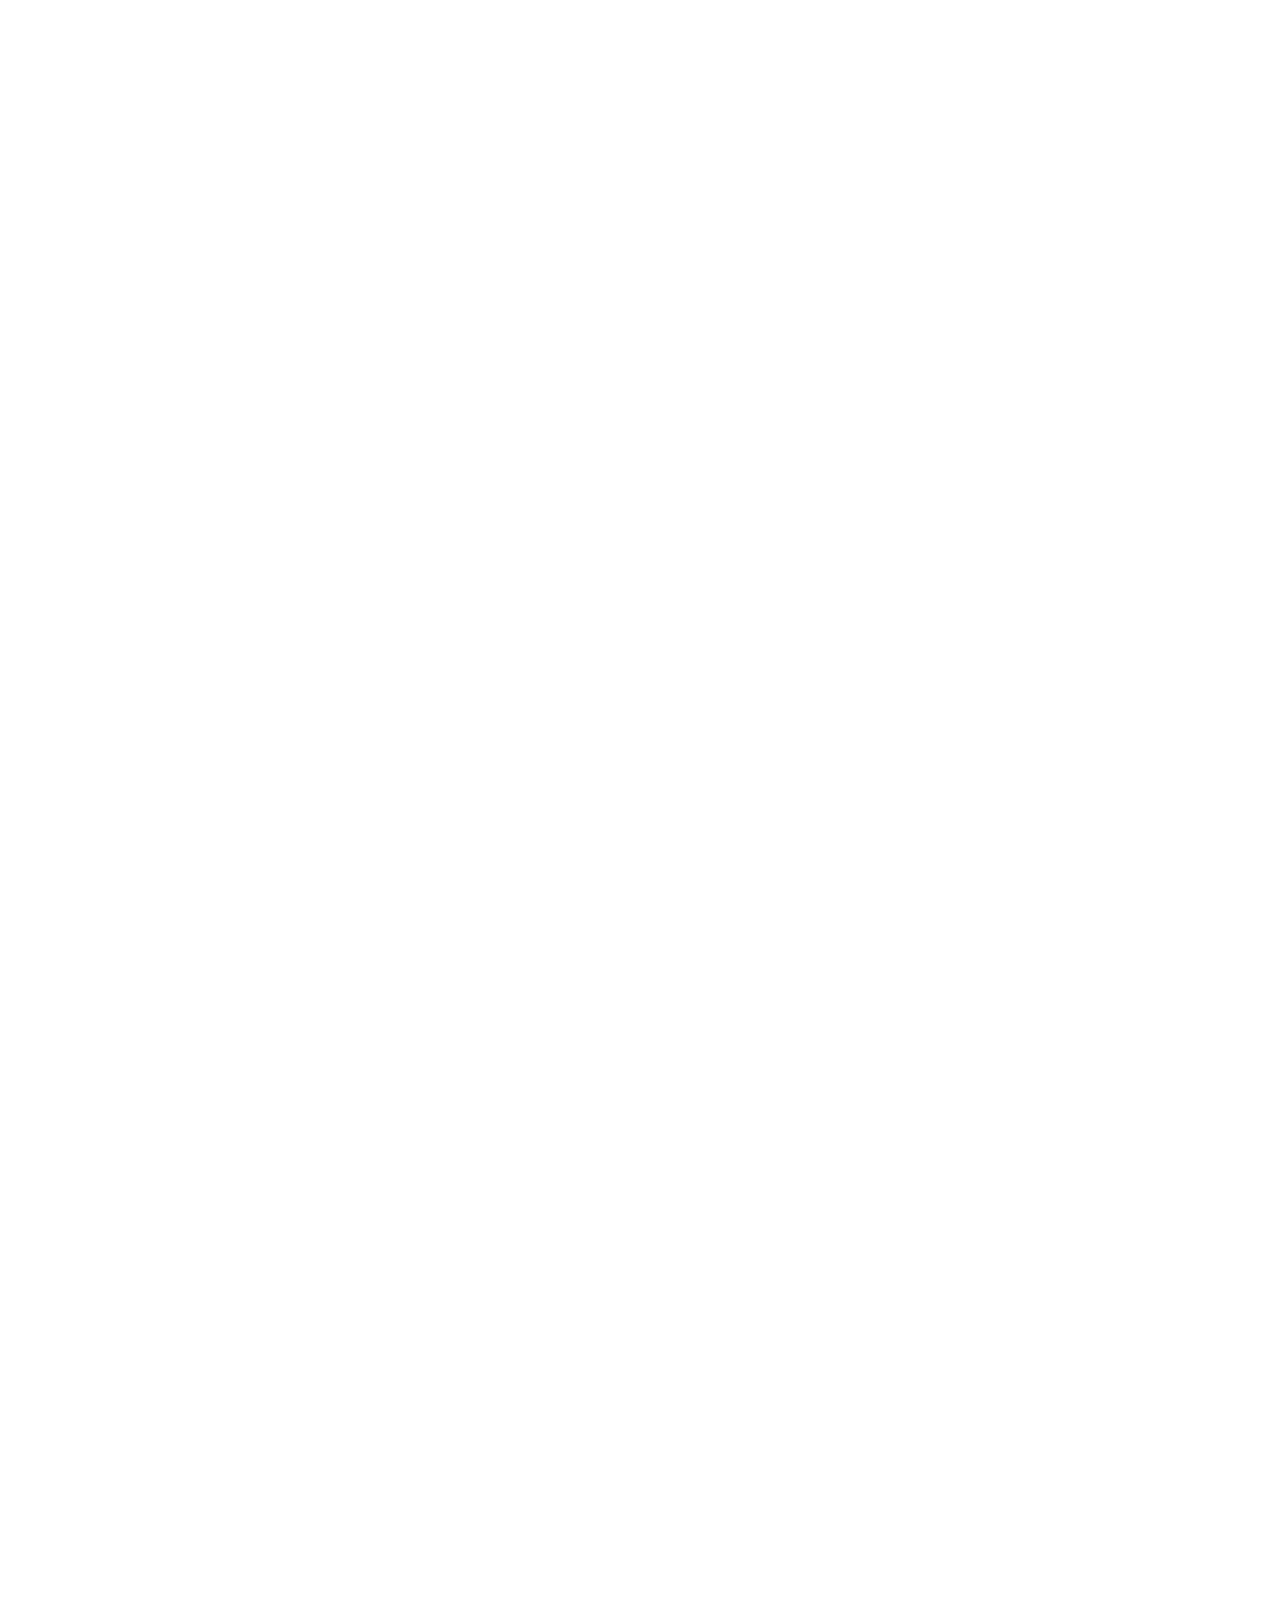
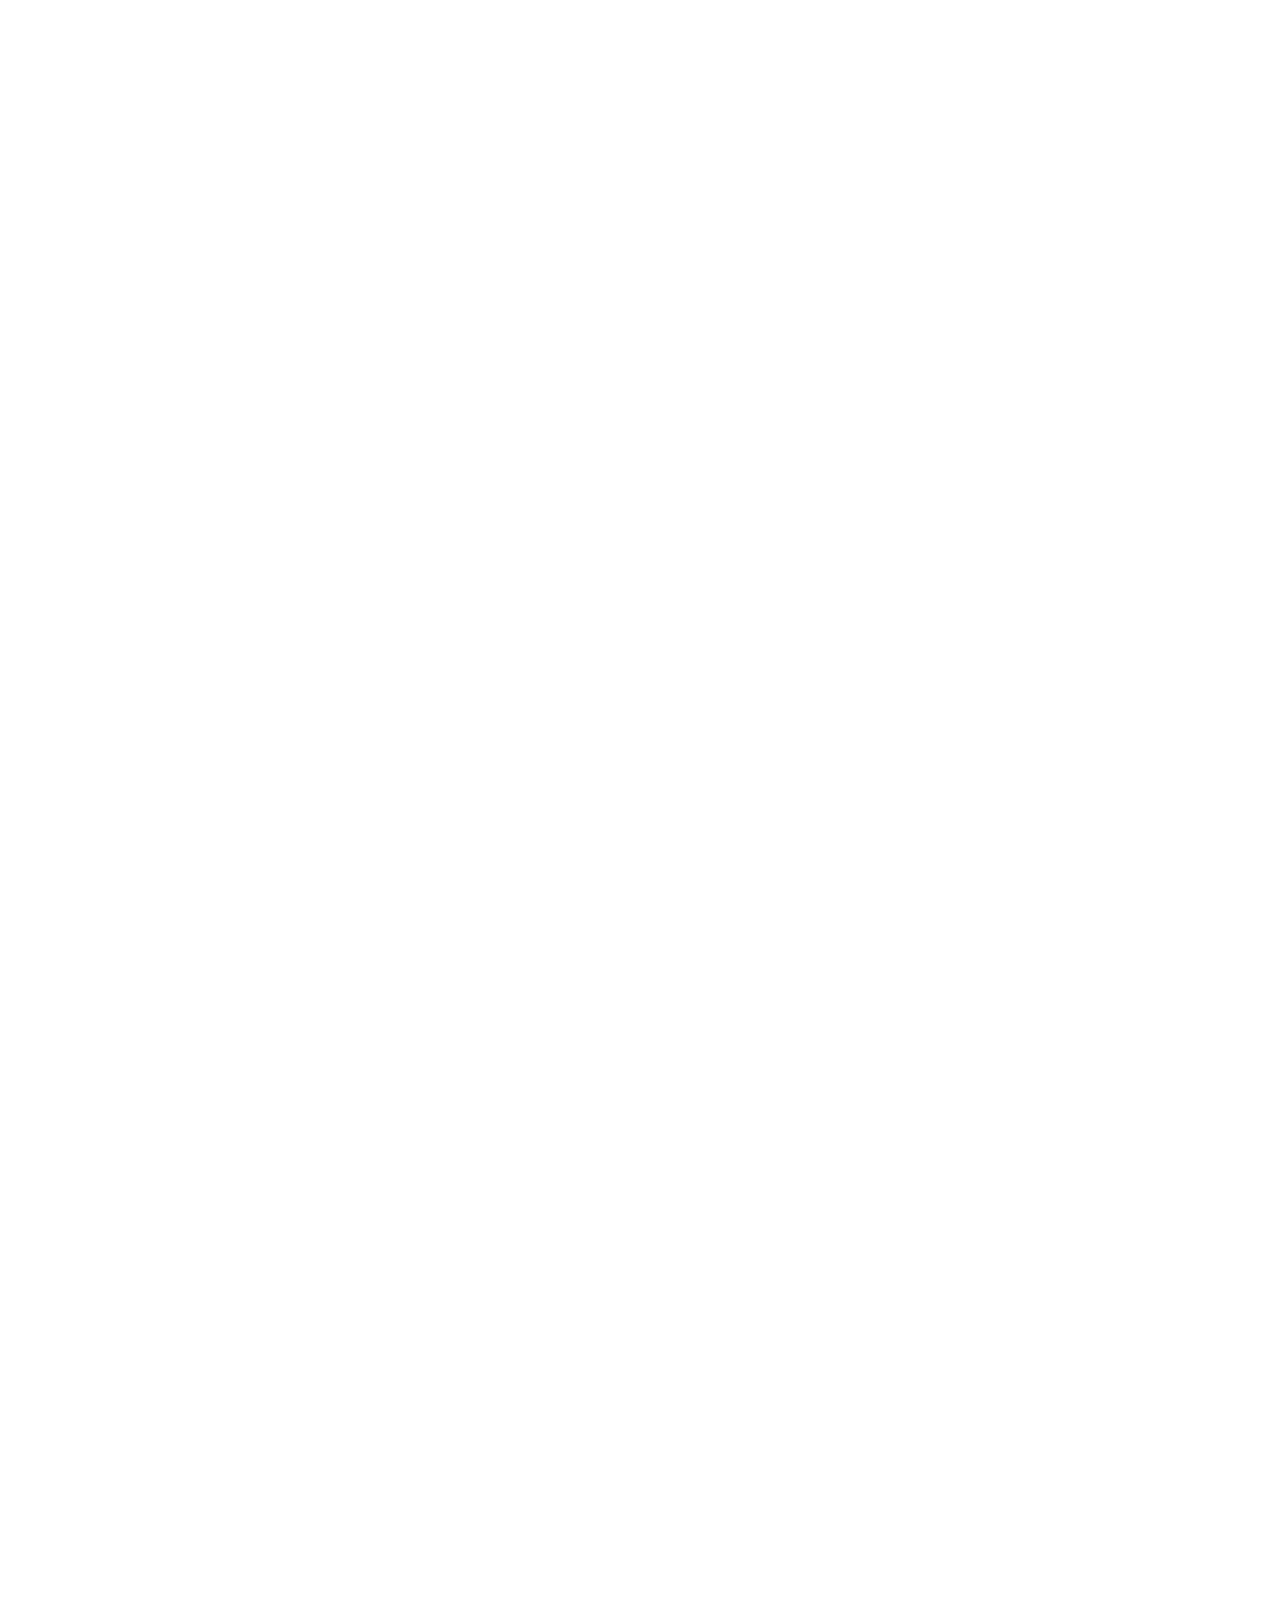
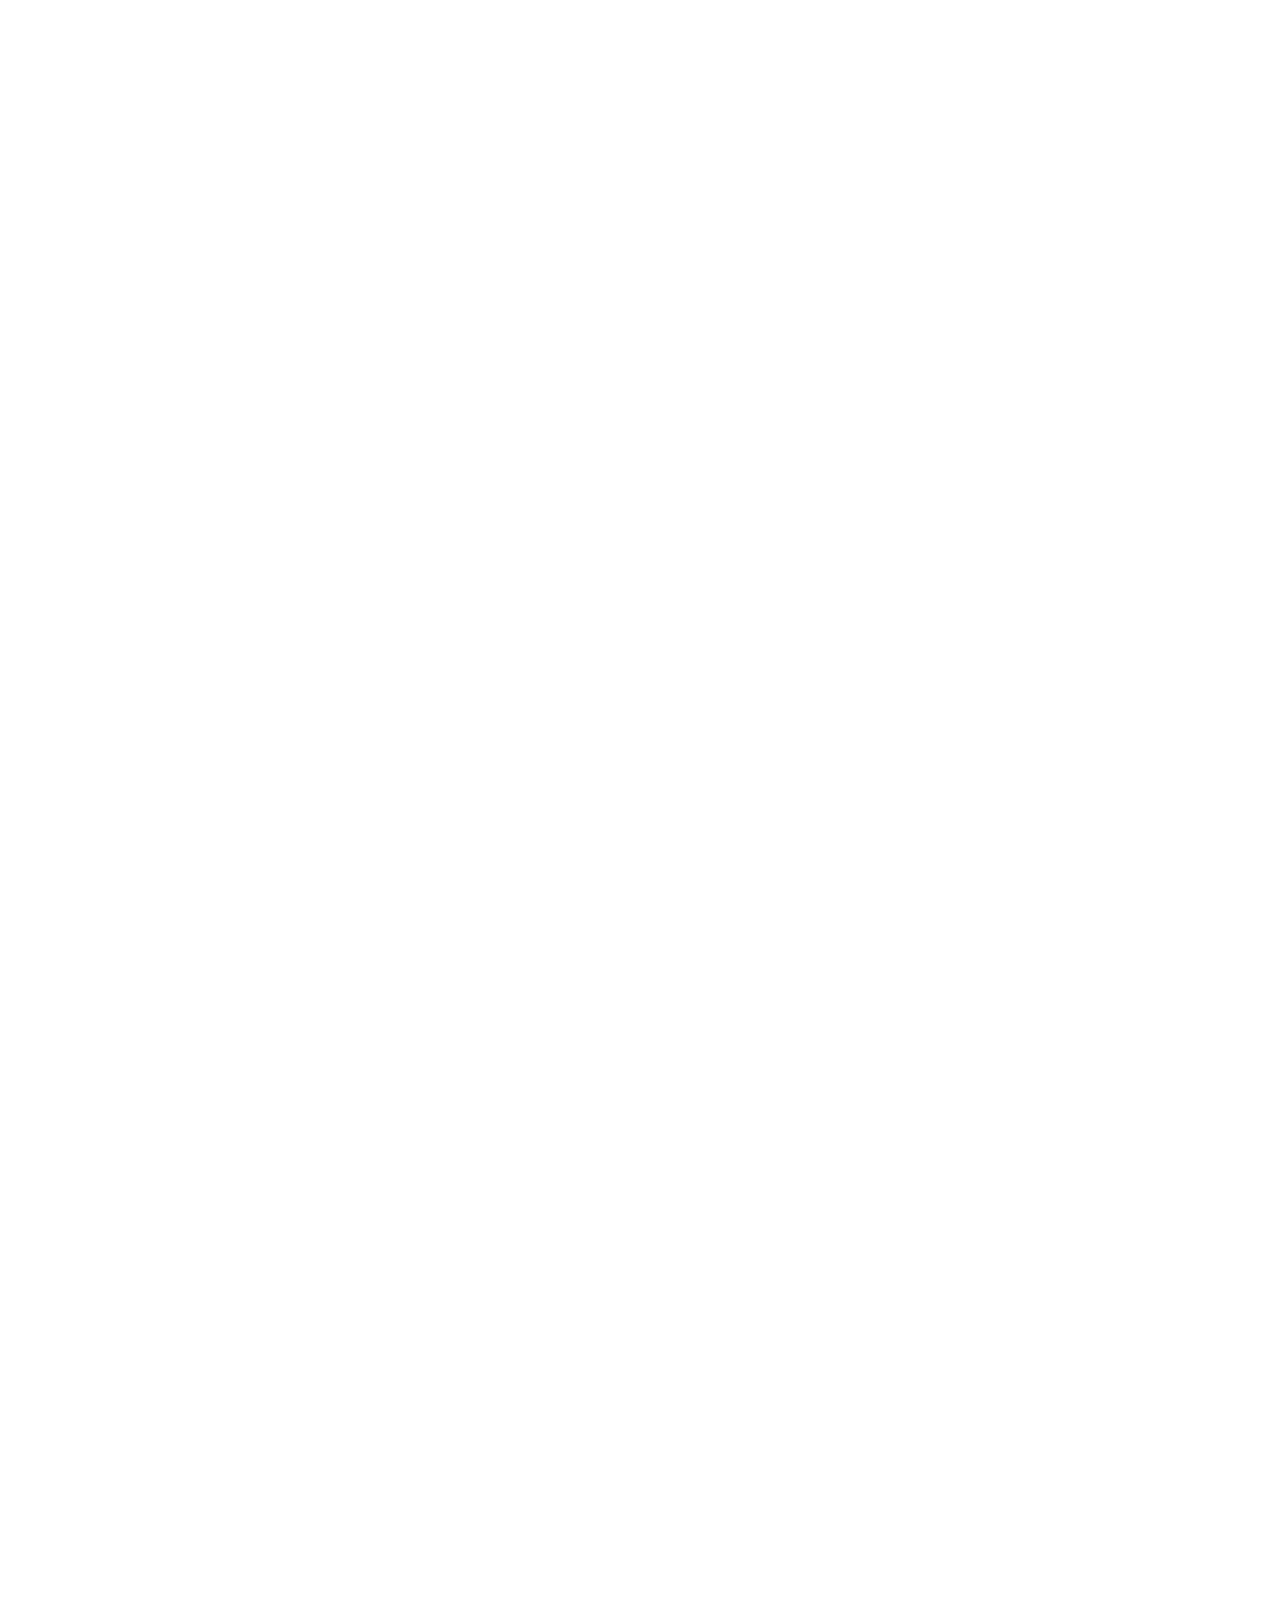
==== commit 24dd7bbc: "#05 - finalizado" ====
--- a/src/index.html
+++ b/src/index.html
@@ -18,6 +18,10 @@
     <link rel="stylesheet" href="https://cdnjs.cloudflare.com/ajax/libs/animate.css/3.7.0/animate.min.css">
     <!-- Animate -->
     <link rel="stylesheet" href="css/style.css">
+    <!-- plugin -->
+
+    <link rel="stylesheet" href="css/gallery.theme.css">
+    <link rel="stylesheet" href="css/gallery.prefixed.css">
     <title>Concrete</title>
 </head>
 
@@ -31,14 +35,14 @@
                 <a href="index.html"><img src="img/logo-white.png" id="lgo" alt="Concrete" width="130px"></a>
             </div>
             <ul class="nav-menu">
-                <li><a href="#">Início</a></li>
-                <li><a href="#">Quem somos</a></li>
-                <li><a href="#">Serviços</a></li>
-                <li><a href="#">Portfólio</a></li>
-                <li><a href="#">Depoimentos</a></li>
-                <li><a href="#">Parceiros</a></li>
-                <li><a href="#">Blog</a></li>
-                <li><a href="#">Contato</a></li>
+                <li><a href="index.html">Início</a></li>
+                <li><a href="#quem-somos">Quem somos</a></li>
+                <li><a href="#servicos">Serviços</a></li>
+                <li><a href="#portfolio">Portfólio</a></li>
+                <li><a href="#depoimentos">Depoimentos</a></li>
+                <li><a href="#parceiros">Parceiros</a></li>
+                <li><a href="blog.html">Blog</a></li>
+                <li><a href="#contato">Contato</a></li>
             </ul>
             <button class="btn-top" type="button">WhatsApp</button>
         </nav>
@@ -56,7 +60,7 @@
 
     <!-- Topo - Mid-->
 
-    <section class="quem-somos">
+    <section id="quem-somos" class="animou">
         <h2 class="titulo">Quem somos</h2>
         <div class="content-quem">
             <div class="txt-left">
@@ -88,7 +92,7 @@
 
     <!-- Quem somos -->
 
-    <section class="servicos">
+    <section id="servicos" class="animou">
         <h2 class="titulo">Serviços</h2>
         <div class="box">
             <div class="box-serv">
@@ -109,132 +113,196 @@
                 <p>Lorem ipsum dolor sit amet, consectetur adipisicing elit. Earum, ducimus.</p>
                 <button type="button"><span>Solicitar Serviço</span></button>
             </div>
-            <div class="box-serv">
-                <img src="img/servico.png" alt="serviço" width="200px">
-                <h3>Nome do Serviço</h3>
-                <p>Lorem ipsum dolor sit amet, consectetur adipisicing elit. Earum, ducimus.</p>
-                <button type="button"><span>Solicitar Serviço</span></button>
-            </div>
         </div>
     </section>
 
     <!-- Serviços -->
 
-    <section class="portfolio">
+    <section id="portfolio" class="animou">
         <h2 class="titulo">Portfólio</h2>
+        <div id="filter">
+            <button class="btn active" onclick="filterSelection('all')">Todos</button>
+            <button class="btn" onclick="filterSelection('natal')">Natal</button>
+            <button class="btn" onclick="filterSelection('mossoro')">Mossoró</button>
+            <button class="btn" onclick="filterSelection('tibau')">Tibau</button>
+        </div>
+        <div class="row">
+            <div class="column mossoro">
+                <div class="content">
+                    <img src="img/mossoro.jpg" onclick="openModal();currentSlide(1)" class="hover-shadow" alt="Car"
+                        style="width:100%">
+                    <h4>Mossoró</h4>
+                    <p>Lorem ipsum dolor..</p>
+                </div>
+            </div>
+            <div class="column natal">
+                <div class="content">
+                    <img src="img/natal.jpg" onclick="openModal();currentSlide(2)" class="hover-shadow" alt="natal"
+                        style="width:100%">
+                    <h4>Natal</h4>
+                    <p>Lorem ipsum dolor..</p>
+                </div>
+            </div>
+            <div class="column tibau">
+                <div class="content">
+                    <img src="img/tibau.jpg" onclick="openModal();currentSlide(3)" class="hover-shadow" alt="tibau"
+                        style="width:100%">
+                    <h4>Tibau</h4>
+                    <p>Lorem ipsum dolor..</p>
+                </div>
+            </div>
+        </div>
+    </section>
+
+    <div id="myModal" class="modal">
+        <span class="close cursor" onclick="closeModal()">&times;</span>
+        <div class="modal-content">
+            <div class="mySlides">
+                <img src="img/mossoro.jpg" style="width:100%">
+            </div>
+
+            <div class="mySlides">
+                <img src="img/natal.jpg" style="width:100%">
+            </div>
+
+            <div class="mySlides">
+                <img src="img/tibau.JPG" style="width:100%">
+            </div>
+
+            <!-- controles -->
+            <a class="prev" onclick="plusSlides(-1)">&#10094;</a>
+            <a class="next" onclick="plusSlides(1)">&#10095;</a>
+        </div>
+    </div>
+
+    <!-- Portfólio -->
+
+    <section id="depoimentos" class="animou">
+
+        <div class="gallery autoplay items-2">
+            <div id="item-1" class="control-operator"></div>
+            <div id="item-2" class="control-operator"></div>
+
+            <figure class="item">
+                <img src="img/perfil.jpg" alt="Depoimento">
+                <div class="comentario">
+                    <p class="depoimento-com">"A vida é um sopro, um minuto. A gente nasce, morre. O ser humano é um
+                        ser
+                        completamente abandonado..."</p>
+                    <p class="nome-com"> &lt; Oscar Niemeyer, Rio de Janeiro/RJ &gt;</p>
+                </div>
+            </figure>
+
+            <figure class="item">
+                <img src="img/perfil2.jpg" alt="Depoimento">
+                <div class="comentario">
+                    <p class="depoimento-com">"Lorem ipsum dolor sit amet consectetur adipisicing elit. Quam mollitia
+                        rem
+                        ipsum laudantium, hic similique. "</p>
+                    <p class="nome-com"> &lt; Lorem ipsum dolor sit &gt;</p>
+                </div>
+            </figure>
+
+            <div class="controls">
+                <a href="#item-1" class="control-button">•</a>
+                <a href="#item-2" class="control-button">•</a>
+            </div>
+        </div>
+    </section>
+
+
+    <!-- Depoimentos -->
+
+    <section id="parceiros" class="animou">
+        <h2 class="titulo">Parceiros</h2>
         <div class="container">
-            <nav class="filter">
-                <ul>
-                    <li id="todos">Todos</li>
-                    <li id="project1">Natal</li>
-                    <li id="project2">João Pessoa</li>
-                    <li id="project3">Recife</li>
-                    <li id="project4">Fortaleza</li>
-                </ul>
-            </nav>
-            <section class="work">
-                <figure class="project1">
-                    <img src="img/projeto.jpg" alt="Projeto 01" width="250px" height="250px">
-                    <dl>
-                        <dt>Titulo</dt>
-                        <dd>Descrição</dd>
-                    </dl>
-                </figure>
-                <figure class="project2">
-                    <img src="img/projeto2.jpg" alt="Projeto 02" width="250px" height="250px">
-                    <dl>
-                        <dt>Titulo</dt>
-                        <dd>Descrição</dd>
-                    </dl>
-                </figure>
-                <figure class="project3">
-                    <img src="img/projeto3.jpg" alt="Projeto 03" width="250px" height="250px">
-                    <dl>
-                        <dt>Titulo</dt>
-                        <dd>Descrição</dd>
-                    </dl>
-                </figure>
-
-                <figure class="project4">
-                    <img src="img/projeto4.jpg" alt="Projeto 04" width="250px" height="250px">
-                    <dl>
-                        <dt>Titulo</dt>
-                        <dd>Descrição</dd>
-                    </dl>
-                </figure>
-                <figure class="project1">
-                    <img src="img/projeto.jpg" alt="Projeto 01" width="250px" height="250px">
-                    <dl>
-                        <dt>Titulo</dt>
-                        <dd>Descrição</dd>
-                    </dl>
-                </figure>
-                <figure class="project2">
-                    <img src="img/projeto2.jpg" alt="Projeto 02" width="250px" height="250px">
-                    <dl>
-                        <dt>Titulo</dt>
-                        <dd>Descrição</dd>
-                    </dl>
-                </figure>
-                <figure class="project3">
-                    <img src="img/projeto3.jpg" alt="Projeto 03" width="250px" height="250px">
-                    <dl>
-                        <dt>Titulo</dt>
-                        <dd>Descrição</dd>
-                    </dl>
-                </figure>
-
-                <figure class="project4">
-                    <img src="img/projeto4.jpg" alt="Projeto 04" width="250px" height="250px">
-                    <dl>
-                        <dt>Titulo</dt>
-                        <dd>Descrição</dd>
-                    </dl>
-                </figure>
-                <figure class="project2">
-                    <img src="img/projeto2.jpg" alt="Projeto 02" width="250px" height="250px">
-                    <dl>
-                        <dt>Titulo</dt>
-                        <dd>Descrição</dd>
-                    </dl>
-                </figure>
-                <figure class="project3">
-                    <img src="img/projeto3.jpg" alt="Projeto 03" width="250px" height="250px">
-                    <dl>
-                        <dt>Titulo</dt>
-                        <dd>Descrição</dd>
-                    </dl>
-                </figure>
-                <figure class="project1">
-                    <img src="img/projeto.jpg" alt="Projeto 01" width="250px" height="250px">
-                    <dl>
-                        <dt>Titulo</dt>
-                        <dd>Descrição</dd>
-                    </dl>
-                </figure>
-                <figure class="project3">
-                    <img src="img/projeto3.jpg" alt="Projeto 03" width="250px" height="250px">
-                    <dl>
-                        <dt>Titulo</dt>
-                        <dd>Descrição</dd>
-                    </dl>
-                </figure>
+            <section class="customer-logos slider">
+                <div class="slide"><img src="img/logo1.png"></div>
+                <div class="slide"><img src="img/logo2.png"></div>
+                <div class="slide"><img src="img/logo3.png"></div>
+                <div class="slide"><img src="img/logo4.png"></div>
+                <div class="slide"><img src="img/logo5.png"></div>
+                <div class="slide"><img src="img/logo6.png"></div>
+                <div class="slide"><img src="img/logo3.png"></div>
+                <div class="slide"><img src="img/logo4.png"></div>
+                <div class="slide"><img src="img/logo5.png"></div>
+                <div class="slide"><img src="img/logo1.png"></div>
+                <div class="slide"><img src="img/logo2.png"></div>
+                <div class="slide"><img src="img/logo3.png"></div>
+                <div class="slide"><img src="img/logo4.png"></div>
+                <div class="slide"><img src="img/logo5.png"></div>
+                <div class="slide"><img src="img/logo6.png"></div>
             </section>
         </div>
     </section>
 
-    <!-- Portfólio -->
-
-    <section class="depoimentos">
-
-    </section>
+    <!-- Parceiros -->
+
+    <section id="contato" class="animou">
+        <div class="container">
+            <div class="wrapper animated bounceInLeft">
+                <div class="info">
+                    <h3>Informações</h3>
+                    <ul>
+                        <li><i class="fa fa-road"></i> Av. Coronel Norton Chaves, 749 - Natal/RN</li>
+                        <br>
+                        <li><i class="fa fa-phone"></i> (84) 99999-9999</li>
+                        <br>
+                        <li><i class="fa fa-envelope"></i> exemplo@emal.com</li>
+                    </ul>
+                    <iframe src="https://www.google.com/maps/embed?pb=!1m18!1m12!1m3!1d3969.1644716303326!2d-35.207555285643!3d-5.832424059118024!2m3!1f0!2f0!3f0!3m2!1i1024!2i768!4f13.1!3m3!1m2!1s0x7b2ff9268f0e61d%3A0x85af869d288f334e!2sEmpresa+J%C3%BAnior+da+Escola+de+Ci%C3%AAncias+e+Tecnologia!5e0!3m2!1spt-BR!2sbr!4v1543878765780"
+                        width="360px" height="270px" frameborder="0" id="mapa" style="border:0; margin-left: -10px; margin-top: 25px;"
+                        allowfullscreen></iframe>
+                </div>
+                <div class="contato-cont">
+                    <h3>Contate-nos</h3>
+                    <form>
+                        <p>
+                            <label><i class="fas fa-signature"></i> Nome:</label>
+                            <input type="text" name="nome">
+                        </p>
+                        <p>
+                            <label><i class="fas fa-at"></i> E-mail:</label>
+                            <input type="email" name="email">
+                        </p>
+                        <p>
+                            <label><i class="fas fa-building"></i> Empresa:</label>
+                            <input type="text" name="empresa">
+                        </p>
+                        <p>
+                            <label><i class="fas fa-phone"></i> Telefone:</label>
+                            <input type="tel" name="telefone">
+                        </p>
+                        <p class="full">
+                            <label><i class="fas fa-envelope-open"></i> Mensagem:</label>
+                            <textarea name="mensagem" rows="5"></textarea>
+                        </p>
+                        <p class="full">
+                            <button>Enviar</button>
+                        </p>
+                    </form>
+                </div>
+            </div>
+        </div>
+    </section>
+
+    <footer>
+        <div class="media">
+            <ul>
+                <li><a href="https://www.facebook.com/concretejunior/" target="_blank" class="fab fa-facebook"></i></a></li>
+                <li><a href="https://www.instagram.com/concrete_jr/" target="_blank"><i class="fab fa-instagram"></i></a></li>
+                <li><a href="#"><i class="fab fa-linkedin"></i></a></li>
+                <li><a href="#"><i class="fab fa-twitter"></i></a></li>
+            </ul>
+        </div>
+        <p> Todos os direitos reservados &copy; | Desenvolvido pela <a href="http://www.ejectufrn.com.br">EJECT</a></p>
+    </footer>
 
     <a href="#" class="back-to-top"><i class="fa fa-chevron-up"></i></a>
 
     <!-- jQuery -->
     <script src="https://code.jquery.com/jquery-3.3.1.js"></script>
-    <script src="lib/superfish/hoverIntent.js"></script>
-    <script src="lib/superfish/superfish.min.js"></script>
+    <script src="https://cdnjs.cloudflare.com/ajax/libs/slick-carousel/1.6.0/slick.js"></script>
     <script src="js/main.js"></script>
 </body>
 
--- a/src/css/style.css
+++ b/src/css/style.css
@@ -58,12 +58,12 @@
     background-color: #1b3282;
     padding: 0;
     margin-top: -15px;
-    height: 95px;
+    height: 70px;
     transition: all 0.5s;
 }
 
-@media (max-width: 768px){
-    #topo.header-fixed{
+@media (max-width: 768px) {
+    #topo.header-fixed {
         padding: 40px;
     }
 }
@@ -256,7 +256,7 @@
 .text-top .texto h1 {
     font-family: 'Exo 2', sans-serif;
     text-transform: uppercase;
-    font-size: 40px;
+    font-size: 44px;
     color: #1b3282;
     letter-spacing: 5px;
 }
@@ -266,8 +266,8 @@
     font-weight: lighter;
     font-family: 'Source Sans Pro', sans-serif;
     color: #444444;
-    font-size: 14px;
-    margin-top: 8px;
+    font-size: 20px;
+    margin-top: 15px;
 }
 
 /* Texto - Centro topo*/
@@ -277,14 +277,14 @@
     top: 50%;
     left: 50%;
     transform: translate(-50%, -50%);
-    margin-top: 70px;
+    margin-top: 95px;
     border: none;
     padding: 12px 70px;
     color: #fff;
     background-color: #fff;
     border-radius: 30px;
     font-family: 'Source Sans Pro', sans-serif;
-    font-size: 14px;
+    font-size: 16px;
     color: #1b3282;
     cursor: pointer;
     transition: 0.8s;
@@ -298,24 +298,22 @@
 
 /* Botão - mid */
 
-.quem-somos {
+#quem-somos {
     width: 100%;
     height: auto;
     /* background-color: rgba(0, 165, 255, 0.05); */
     background-color: #f7f7f7;
     padding: 30px;
     margin-top: 50px;
-    border-top: 2px solid #ccc;
-    border-bottom: 2px solid #ccc;
 }
 
 .titulo {
     font-family: 'Source Sans Pro', sans-serif;
     font-size: 30px;
     color: #1b3282;
-    margin-left: 80px;
-    padding-left: 10px;
-    border-left: 4px solid #00A5FF;
+    padding-bottom: 25px;
+    text-decoration: underline #1b3282;
+    text-align: center;
 
 }
 
@@ -324,26 +322,27 @@
     justify-content: center;
 }
 
-.quem-somos .txt-left {
+#quem-somos .txt-left {
     position: relative;
     margin-top: 20px;
     border-right: 3px solid #00A5FF;
     padding-right: 50px;
 }
 
-.quem-somos .txt-left p {
+#quem-somos .txt-left p {
     font-family: 'Exo 2', sans-serif;
     font-size: 18px;
     text-align: justify;
     text-indent: 30px;
-    margin-left: 30px;
-}
-
-.quem-somos .img-right {
-    position: relative;
-}
-
-.quem-somos .img-right img {
+    margin-left: 87px;
+}
+
+#quem-somos .img-right {
+    position: relative;
+    margin-left: 40px;
+}
+
+#quem-somos .img-right img {
     width: 600px;
 }
 
@@ -352,7 +351,7 @@
         flex-direction: column;
     }
 
-    .quem-somos .img-right img {
+    #quem-somos .img-right img {
         width: 100%;
         max-width: 600px;
     }
@@ -361,7 +360,7 @@
 
 /* Quem Somos */
 
-.servicos {
+#servicos {
     width: 100%;
     height: auto;
     margin-top: 50px;
@@ -371,6 +370,8 @@
 
 .box {
     width: 100%;
+    padding-left: 90px;
+    padding-right: 90px;
     height: auto;
     display: grid;
     grid-template-columns: repeat(auto-fit, minmax(280px, 1fr));
@@ -378,7 +379,7 @@
     margin-top: 20px;
 }
 
-.servicos .box .box-serv {
+#servicos .box .box-serv {
     position: relative;
     background-color: #ccc;
     padding: 20px 40px 40px;
@@ -387,7 +388,7 @@
     overflow: hidden;
 }
 
-.servicos .box .box-serv h3 {
+#servicos .box .box-serv h3 {
     position: relative;
     font-family: 'Source Sans Pro', sans-serif;
     font-size: 18px;
@@ -396,7 +397,7 @@
     text-align: left;
 }
 
-.servicos .box .box-serv p {
+#servicos .box .box-serv p {
     position: relative;
     font-family: 'Exo 2', sans-serif;
     font-size: 14px;
@@ -405,7 +406,7 @@
     text-align: left;
 }
 
-.servicos .box .box-serv button {
+#servicos .box .box-serv button {
     position: relative;
     border: none;
     padding: 8px 24px;
@@ -419,14 +420,14 @@
     margin-top: 12px;
 }
 
-.servicos .box .box-serv button span {
+#servicos .box .box-serv button span {
     cursor: pointer;
     display: inline-block;
     position: relative;
     transition: 0.5s;
 }
 
-.servicos .box .box-serv button span:after {
+#servicos .box .box-serv button span:after {
     content: '\00bb';
     position: absolute;
     opacity: 0;
@@ -435,295 +436,557 @@
     transition: 0.5s;
 }
 
-.servicos .box .box-serv button:hover span {
+#servicos .box .box-serv button:hover span {
     padding-right: 15px;
 }
 
-.servicos .box .box-serv button:hover span:after {
+#servicos .box .box-serv button:hover span:after {
     opacity: 1;
     right: 0;
 }
 
+@media(max-width:768px){
+    #servicos .box{
+        margin-left: -40px;
+    }
+}
+
 /* Serviços */
 
-.portfolio {
-    width: 100%;
-    height: 1050px;
+#portfolio {
+    width: 100%;
+    height: auto;
     margin-top: 50px;
     padding: 30px;
     background-color: #f7f7f7;
 }
 
-.portfolio .container .filter ul {
+#filter{
+    text-align: center;
+}
+
+.row {
+    margin: 8px -16px;
+}
+
+.row,
+.row>.column {
+    padding: 8px;
+}
+
+.column {
+    float: left;
+    width: 33.33%;
+    display: none;
+}
+
+.row:after {
+    content: "";
+    display: table;
+    clear: both;
+}
+
+.content {
+    font-family: 'Exo 2', sans-serif;
+    border-radius: 3px;
+    background-color: #ccc;
+    padding: 10px;
+}
+
+.content img{
+    height: 250px;
+    border-radius: 3px;
+    opacity: 0.9;
+}
+.content img:hover{
+    cursor: pointer;
+    opacity: 1;
+}
+
+.show {
+    display: block;
+}
+
+.btn {
+    border: none;
+    outline: none;
+    padding: 12px 16px;
+    background-color: #00A5FF;
+    color: #fff;
+    cursor: pointer;
+    font-family: 'Exo 2', sans-serif;
+    font-size: 14px;
+    border-radius: 3px;
+}
+
+.btn:hover {
+    opacity: 0.8;
+}
+
+.btn.active {
+    background-color: #1b3282;
+    color: white;
+}
+
+/* modal */
+
+.modal {
+    display: none;
+    position: fixed;
+    z-index: 1;
+    padding-top: 100px;
+    left: 0;
+    top: 0;
+    width: 100%;
+    height: 100%;
+    overflow: auto;
+    background-color: rgba(0, 0, 0, 0.8);
+  }
+  
+  /* Modal Content */
+  .modal-content {
+    width: 90%;
+    max-width: 1200px;
+    position: relative;
+    margin: auto;
+    padding: 0;
+  }
+  
+  /* botão fechar */
+  .close {
+    color: white;
+    position: absolute;
+    top: 100px;
+    right: 25px;
+    font-size: 35px;
+    font-weight: bold;
+  }
+  
+  .close:hover,
+  .close:focus {
+    color: #999;
+    text-decoration: none;
+    cursor: pointer;
+  }
+  
+  /* Hide the slides by default */
+  .mySlides {
+    display: none;
+  }
+  /* Next & previous buttons */
+  .prev,
+  .next {
+    cursor: pointer;
+    position: absolute;
+    top: 50%;
+    width: auto;
+    padding: 16px;
+    margin-top: -50px;
+    color: white;
+    background-color: rgba(27, 50, 130, 0.7);
+    font-weight: bold;
+    font-size: 20px;
+    transition: 0.6s ease;
+    border-radius: 0 3px 3px 0;
+    user-select: none;
+    -webkit-user-select: none;
+  }
+  
+  /* Position the "next button" to the right */
+  .next {
+    right: 0;
+    border-radius: 3px 0 0 3px;
+  }
+  
+  /* On hover, add a black background color with a little bit see-through */
+  .prev:hover,
+  .next:hover {
+    background-color: #999;
+  }
+
+  @media(max-width:768px){
+      #portfolio .row{
+        display: flex;
+        flex-direction: column;
+      }
+
+      #portfolio .column{
+          width: 100%;
+      }
+  }
+
+/*#portfolio */
+
+#depoimentos {
+    width: 100%;
+    height: 350px;
+    margin-top: 50px;
+}
+
+.hero {
+    width: 100%;
+    height: 350px;
+    background-color: rgba(27, 50, 130, 0.7);
+    z-index: 999;
+}
+
+#depoimentos .item img {
+    width: 200px;
+    height: 180px;
+    margin-top: 70px;
+    margin-left: 30px;
+    background-color: #ddd;
+    border-radius: 100%;
+    object-fit: cover;
+}
+
+
+#depoimentos .depoimento-com {
+    color: #fff;
+    font-family: 'Exo 2', sans-serif;
+    font-size: 24px;
+    font-weight: 600;
+    margin-bottom: 10px;
+}
+
+#depoimentos .nome-com {
+    color: #161616;
+    font-weight: 600;
+    font-family: 'Exo 2', sans-serif;
+    font-size: 18px;
+    text-indent: 20px;
+}
+
+@media (max-width: 768px) {
+    #depoimentos {
+        max-width: 500px;
+    }
+
+    #depoimentos .gallery .item img{
+        margin-left: 3px;
+    }
+
+    #depoimentos .gallery .item .comentario{
+        margin-top: 65px;
+    }
+
+}
+
+/*#depoimentos */
+
+#parceiros {
+    width: 100%;
+    height: auto;
+    margin-top: 50px;
+    padding: 30px;
+    background-color: #f7f7f7;
+}
+
+.slick-slide {
+    margin: 0px 20px;
+}
+
+.slick-slide img {
+    width: 100%;
+}
+
+.slick-slider {
+    position: relative;
+    display: block;
+    box-sizing: border-box;
+    -webkit-user-select: none;
+    -moz-user-select: none;
+    -ms-user-select: none;
+    user-select: none;
+    -webkit-touch-callout: none;
+    -khtml-user-select: none;
+    -ms-touch-action: pan-y;
+    touch-action: pan-y;
+    -webkit-tap-highlight-color: transparent;
+}
+
+.slick-list {
+    position: relative;
+    display: block;
+    overflow: hidden;
+    margin: 0;
+    padding: 0;
+}
+
+.slick-list:focus {
+    outline: none;
+}
+
+.slick-list.dragging {
+    cursor: pointer;
+    cursor: hand;
+}
+
+.slick-slider .slick-track,
+.slick-slider .slick-list {
+    -webkit-transform: translate3d(0, 0, 0);
+    -moz-transform: translate3d(0, 0, 0);
+    -ms-transform: translate3d(0, 0, 0);
+    -o-transform: translate3d(0, 0, 0);
+    transform: translate3d(0, 0, 0);
+}
+
+.slick-track {
+    position: relative;
+    top: 0;
+    left: 0;
+    display: block;
+}
+
+.slick-track:before,
+.slick-track:after {
+    display: table;
+    content: '';
+}
+
+.slick-track:after {
+    clear: both;
+}
+
+.slick-loading .slick-track {
+    visibility: hidden;
+}
+
+.slick-slide {
+    display: none;
+    float: left;
+    height: 100%;
+    min-height: 1px;
+}
+
+[dir='rtl'] .slick-slide {
+    float: right;
+}
+
+.slick-slide img {
+    display: block;
+}
+
+.slick-slide.slick-loading img {
+    display: none;
+}
+
+.slick-slide.dragging img {
+    pointer-events: none;
+}
+
+.slick-initialized .slick-slide {
+    display: block;
+}
+
+.slick-loading .slick-slide {
+    visibility: hidden;
+}
+
+.slick-vertical .slick-slide {
+    display: block;
+    height: auto;
+    border: 1px solid transparent;
+}
+
+.slick-arrow.slick-hidden {
+    display: none;
+}
+
+/* Parceiros */
+
+#contato {
+    width: 100%;
+    height: auto;
+    margin-top: 50px;
+    padding: 30px;
+    background-image: url('../img/bg-contato.jpeg');
+    background-position: center;
+    background-repeat: no-repeat;
+    background-size: cover;
+}
+
+#contato .container {
+    max-width: 1170px;
+    margin-left: auto;
+    margin-right: auto;
+    padding: 1em;
+}
+
+#contato .brand {
+    text-align: center;
+}
+
+.brand span {
+    color: #fff;
+}
+
+#contato .wrapper>* {
+    padding: 1em;
+}
+
+#contato .info {
+    width: 400px;
+    color: #fff;
+    background-color: #1b3282;
+    border-top-left-radius: 7px;
+    border-bottom-left-radius: 7px;
+}
+
+#contato .info h3,
+#contato .info ul {
+    text-align: center;
+    margin: 0 0 1rem 0;
     list-style: none;
-    padding: 0;
+}
+
+#contato .contato-cont {
+    color: #fff;
+    background: rgba(0, 0, 0, 0.6);
+    border-top-right-radius: 4px;
+    border-bottom-right-radius: 4px;
+}
+
+/* FORM STYLES */
+#contato .container h3 {
+    font-family: 'Source Sans Pro', sans-serif;
+    font-size: 24px;
+    padding-bottom: 10px;
+}
+
+#contato .container .wrapper .info {
+    font-family: 'Exo 2', sans-serif;
+    font-size: 16px;
+}
+
+#contato .contato-cont form {
+    display: grid;
+    grid-template-columns: 1fr 1fr;
+    grid-gap: 20px;
+}
+
+#contato .contato-cont form label {
+    display: block;
+    padding: 7px;
+}
+
+#contato .contato-cont form p {
+    margin: 0;
+    font-family: 'Exo 2', sans-serif;
+    padding: 5px;
+}
+
+#contato .contato-cont form .full {
+    grid-column: 1 / 3;
+}
+
+#contato .contato-cont form button,
+#contato .contato-cont form input,
+#contato .contato-cont form textarea {
+    width: 100%;
+    padding: 1em;
+    border: 1px solid #1b3282;
+    font-family: 'Exo 2', sans-serif;
+    border-radius: 3px;
+}
+
+#contato .contato-cont form input,#contato .contato-cont form textarea {
+    opacity: 0.6;
+}
+
+#contato .contato-cont form button {
+    background: #1b3282;
+    border: 0;
+    text-transform: uppercase;
+    cursor: pointer;
+    color: #fff;
+
+}
+
+#contato .contato-cont form button:hover,
+#contato .contato-cont form button:focus {
+    background: #00A5FF;
+    color: #fff;
+    outline: 0;
+    transition: background-color 1s ease-in-out;
+}
+
+/* LARGE SCREENS */
+@media(min-width:768px) {
+    #contato .wrapper {
+        display: grid;
+        grid-template-columns: 1fr 2fr;
+    }
+
+    #contato .wrapper>* {
+        padding: 2em;
+    }
+
+    #contato .info h3,
+    #contato .info ul,
+    #contato .brand {
+        text-align: left;
+    }
+
+}
+
+/* contato */
+
+
+footer {
+    width: 100%;
+    height: 100px;
+    background-color: #1b3282;
+}
+
+footer .media ul {
+    list-style: none;
+    display: flex;
+    flex-direction: row;
+    justify-content: center;
+    align-content: center;
+}
+
+footer .media ul li {
+    margin-top: 10px;
+    padding: 10px;
+}
+
+footer .media ul li a {
+    text-decoration: none;
+    color: #fff;
+    font-size: 18px;
+    opacity: 0.8;
+    transition: all 0.2s;
+}
+
+footer .media ul li a:hover {
+    opacity: 1;
+}
+
+footer p {
     text-align: center;
-    padding: 10px;
-    float: right;
-}
-
-.portfolio .container .filter ul li {
-    display: inline;
-    cursor: pointer;
-    margin-right: 5px;
-    color: #000;
-    font-family: 'Source Sans Pro', sans-serif;
-    font-size: 15px;
-    padding: 15px;
-    border: 1px solid #00A5FF;
-    transition: 0.7s;
-    -webkit-transition: 0.7s;
-    -moz-transition: 0.7s;
-    -o-transition: 0.7s;
-    -ms-transition: 0.7s;
-    border-radius: 4px;
-}
-
-.portfolio .container .filter ul li:hover {
-    background-color: #00A5FF;
-    transition: 0.7s;
-    -webkit-transition: 0.7s;
-    -moz-transition: 0.7s;
-    -o-transition: 0.7s;
-    -ms-transition: 0.7s;
-    border-radius: 4px;
-}
-
-.portfolio .container .filter ul li:last-child {
-    margin-right: 0;
-}
-
-.portfolio .container .work {
-    margin-left: 40px;
-}
-
-.portfolio .container .work figure {
-    float: left;
-    margin: 30px;
-    width: 250px;
-    height: 250px;
-    line-height: 200px;
-    -webkit-filter: sepia(0.1);
-    position: relative;
-    padding: 0 !important;
-    box-shadow: 0 0 5px 0 rgba(0, 0, 0, 0.5);
-    transition: 0.6s;
-    -webkit-transition: 0.6s;
-    -moz-transition: 0.6s;
-    -o-transition: 0.6s;
-    -ms-transition: 0.6s;
-}
-
-.portfolio .container .work figure:nth-child(1){
-    margin-top: 69px;
-}
-
-.portfolio .container .work figure:nth-child(2){
-    margin-top: 69px;
-}
-
-.portfolio .container .work figure img {
-    height: 100%;
-    width: 100%;
-}
-
-.portfolio .container .work figure dl {
+    font-family: 'Exo 2', sans-serif;
+    color: #fff;
+    font-size: 14px;
+}
+
+footer p a {
+    text-decoration: none;
+    font-family: 'Exo 2', sans-serif;
+    color: #FFD000;
+    font-size: 14px;
+}
+
+/* animação */
+
+.animou{
     opacity: 0;
-    position: absolute;
-    left: 0;
-    right: 0;
-    bottom: 0;
-    top: 0;
-    padding: 20px;
-    margin: 0;
-    line-height: 2.5;
-    background: rgba(0, 0, 0, 0.8);
-    color: white;
-    font-family: 'Source Sans Pro', sans-serif;
-    transition: 0.6s;
-    -webkit-transition: 0.6s;
-    -moz-transition: 0.6s;
-    -o-transition: 0.6s;
-    -ms-transition: 0.6s;
-    text-align: center;
-}
-
-.portfolio .container .work figure:hover dl {
+    transform: translate3d(-100px, 0, 0);
+    transition: .3s;
+}
+
+.anime-start{
     opacity: 1;
-}
-
-.portfolio .container .work figure dl dt {
-    text-transform: uppercase;
-    font-family: 'Exo 2', sans-serif;
-    font-size: 12px;
-    margin-bottom: -16px;
-}
-
-.portfolio .container .work figure dl dd {
-    margin-left: 0;
-}
-
-.current {
-    -webkit-filter: sepia(0) !important;
-    -webkit-transform: scale(1);
-    -moz-transform: scale(1);
-    -o-transform: scale(1);
-    -ms-transform: scale(1);
-    transform: scale(1);
-    -webkit-backface-visibility: hidden;
-    -moz-backface-visibility: hidden;
-    -o-backface-visibility: hidden;
-    -ms-backface-visibility: hidden;
-    backface-visibility: hidden;
-}
-
-.not-current {
-    -webkit-transform: scale(0.75);
-    -moz-transform: scale(0.75);
-    -o-transform: scale(0.75);
-    -ms-transform: scale(0.75);
-    transform: scale(0.75);
-    -webkit-filter: grayscale(1) !important;
-}
-
-.current-li {
-    color: #000;
-}
-
-/* Small viewports */
-
-@media only screen and (max-width: 965px) {
-    .container {
-        width: 840px;
-    }
-
-    .portfolio .container .work figure:nth-child(1){
-        margin-top: 60px;
-    }
-    
-    .portfolio .container .work figure:nth-child(2){
-        margin-top: 22px;
-    }
-
-    .work figure {
-        width: 170px;
-        height: 170px;
-    }
-}
-
-/* Smaller viewports */
-
-@media only screen and (max-width: 860px) {
-    .container {
-        margin-top: 30px;
-        width: 720px;
-    }
-
-    .portfolio .container .work figure:nth-child(1){
-        margin-top: 20px;
-    }
-    
-    .portfolio .container .work figure:nth-child(2){
-        margin-top: 20px;
-    }
-
-    .work figure {
-        width: 200px;
-        height: 200px;
-    }
-}
-
-/* Even smaller viewports */
-
-@media only screen and (max-width: 740px) {
-    .container {
-        margin-top: 30px;
-        width: 660px;
-    }
-
-    .portfolio .container .work figure:nth-child(1){
-        margin-top: 20px;
-    }
-    
-    .portfolio .container .work figure:nth-child(2){
-        margin-top: 20px;
-    }
-
-    .work figure {
-        width: 160px;
-        height: 160px;
-    }
-
-    .not-current {
-        opacity: 0.5;
-    }
-}
-
-/* Mobile */
-
-@media only screen and (max-width: 610px) {
-    .container {
-        margin-top: 30px;
-        width: 460px;
-    }
-
-    .portfolio .container .filter ul{
-        padding: 5px;
-    }
-
-    .portfolio .container .work figure:nth-child(1){
-        margin-top: 30px;
-    }
-    
-    .portfolio .container .work figure:nth-child(2){
-        margin-top: 0;
-    }
-
-    .work figure {
-        margin-left: 40px;
-        margin-bottom: 60px;
-    }
-
-    .work figure dl {
-        height: 40px;
-        top: 200px;
-        bottom: 0px;
-    }
-}
-
-/* Mobile 2*/
-
-@media only screen and (max-width: 480px) {
-    .container {
-        margin-top: 30px;
-        width: 360px;
-    }
-
-    .portfolio .container .filter{
-            margin-right: -41px;
-    }
-
-    .portfolio .container .filter ul li{
-        padding: 10px;
-    }
-
-    .portfolio .container .work figure:nth-child(1){
-        margin-top: 20px;
-    }
-    
-    .portfolio .container .work figure:nth-child(2){
-        margin-top: 0;
-    }
-
-    .work figure {
-        width: 250px;
-        height: 250px;
-        margin: 20px 60px;
-    }
-}
-
-/* Portfolio */
-
-.depoimentos {
-    height: 1000px;
+    transform: translate3d(0, 0, 0);
 }--- a/src/css/gallery.theme.css
+++ b/src/css/gallery.theme.css
@@ -0,0 +1,36 @@
+.gallery .control-button {
+  color: #ccc;
+  color: rgba(255, 255, 255, 0.4);
+}
+
+.gallery .control-button:hover {
+  color: white;
+  color: rgba(255, 255, 255, 0.8);
+}
+
+/*
+	Theme controls how everything looks in Gallery CSS.
+*/
+.gallery {
+  position: relative;
+}
+.gallery .item {
+  height: 400px;
+  overflow: hidden;
+  text-align: center;
+
+}
+.gallery .controls {
+  position: absolute;
+  bottom: 0;
+  width: 100%;
+  text-align: center;
+}
+.gallery .control-button {
+  display: inline-block;
+  margin: 0 .02em;
+  font-size: 3em;
+  text-align: center;
+  text-decoration: none;
+  transition: color .1s;
+}
--- a/src/css/gallery.prefixed.css
+++ b/src/css/gallery.prefixed.css
@@ -0,0 +1,743 @@
+.gallery .control-operator:target~.controls .control-button {
+  color: #ccc;
+  color: rgba(255, 255, 255, 0.4);
+}
+
+.gallery .control-button:first-of-type,
+.gallery .control-operator:nth-of-type(1):target~.controls .control-button:nth-of-type(1),
+.gallery .control-operator:nth-of-type(2):target~.controls .control-button:nth-of-type(2),
+.gallery .control-operator:nth-of-type(3):target~.controls .control-button:nth-of-type(3),
+.gallery .control-operator:nth-of-type(4):target~.controls .control-button:nth-of-type(4),
+.gallery .control-operator:nth-of-type(5):target~.controls .control-button:nth-of-type(5) {
+  color: white;
+  color: rgba(255, 255, 255, 0.8);
+}
+
+.gallery .item:first-of-type {
+  position: static;
+  pointer-events: auto;
+  opacity: 1;
+}
+
+.gallery .item {
+  position: absolute;
+  top: 0;
+  left: 0;
+  width: 100%;
+  height: 100%;
+  pointer-events: none;
+  opacity: 0;
+  -webkit-transition: opacity .5s;
+  -o-transition: opacity .5s;
+  transition: opacity .5s;
+}
+
+.gallery .control-operator {
+  display: none;
+}
+
+.gallery .control-operator:target~.item {
+  pointer-events: none;
+  opacity: 0;
+  -webkit-animation: none;
+  -o-animation: none;
+  animation: none;
+}
+
+.gallery .control-operator:target~.controls .control-button {
+  -webkit-animation: none;
+  -o-animation: none;
+  animation: none;
+}
+
+@-webkit-keyframes controlAnimation-2 {
+  0% {
+    color: #ccc;
+    color: rgba(255, 255, 255, 0.4);
+  }
+
+  14.3%,
+  50% {
+    color: white;
+    color: rgba(255, 255, 255, 0.8);
+  }
+
+  64.3%,
+  100% {
+    color: #ccc;
+    color: rgba(255, 255, 255, 0.4);
+  }
+}
+
+@-o-keyframes controlAnimation-2 {
+  0% {
+    color: #ccc;
+    color: rgba(255, 255, 255, 0.4);
+  }
+
+  14.3%,
+  50% {
+    color: white;
+    color: rgba(255, 255, 255, 0.8);
+  }
+
+  64.3%,
+  100% {
+    color: #ccc;
+    color: rgba(255, 255, 255, 0.4);
+  }
+}
+
+@keyframes controlAnimation-2 {
+  0% {
+    color: #ccc;
+    color: rgba(255, 255, 255, 0.4);
+  }
+
+  14.3%,
+  50% {
+    color: white;
+    color: rgba(255, 255, 255, 0.8);
+  }
+
+  64.3%,
+  100% {
+    color: #ccc;
+    color: rgba(255, 255, 255, 0.4);
+  }
+}
+
+@-webkit-keyframes galleryAnimation-2 {
+  0% {
+    opacity: 0;
+  }
+
+  14.3%,
+  50% {
+    opacity: 1;
+  }
+
+  64.3%,
+  100% {
+    opacity: 0;
+  }
+}
+
+@-o-keyframes galleryAnimation-2 {
+  0% {
+    opacity: 0;
+  }
+
+  14.3%,
+  50% {
+    opacity: 1;
+  }
+
+  64.3%,
+  100% {
+    opacity: 0;
+  }
+}
+
+@keyframes galleryAnimation-2 {
+  0% {
+    opacity: 0;
+  }
+
+  14.3%,
+  50% {
+    opacity: 1;
+  }
+
+  64.3%,
+  100% {
+    opacity: 0;
+  }
+}
+
+.gallery .control-operator:nth-of-type(1):target~.item:nth-of-type(1) {
+  pointer-events: auto;
+  opacity: 1;
+}
+
+.gallery .control-operator:nth-of-type(2):target~.item:nth-of-type(2) {
+  pointer-events: auto;
+  opacity: 1;
+}
+
+.items-2.autoplay .control-button {
+  -webkit-animation: controlAnimation-2 14s infinite;
+  -o-animation: controlAnimation-2 14s infinite;
+  animation: controlAnimation-2 14s infinite;
+}
+
+.items-2.autoplay .item {
+  -webkit-animation: galleryAnimation-2 14s infinite;
+  -o-animation: galleryAnimation-2 14s infinite;
+  animation: galleryAnimation-2 14s infinite;
+}
+
+.items-2 .control-button:nth-of-type(1),
+.items-2 .item:nth-of-type(1) {
+  -webkit-animation-delay: -2s;
+  -o-animation-delay: -2s;
+  animation-delay: -2s;
+}
+
+.items-2 .control-button:nth-of-type(2),
+.items-2 .item:nth-of-type(2) {
+  -webkit-animation-delay: 5s;
+  -o-animation-delay: 5s;
+  animation-delay: 5s;
+}
+
+@-webkit-keyframes controlAnimation-3 {
+  0% {
+    color: #ccc;
+    color: rgba(255, 255, 255, 0.4);
+  }
+
+  9.5%,
+  33.3% {
+    color: white;
+    color: rgba(255, 255, 255, 0.8);
+  }
+
+  42.9%,
+  100% {
+    color: #ccc;
+    color: rgba(255, 255, 255, 0.4);
+  }
+}
+
+@-o-keyframes controlAnimation-3 {
+  0% {
+    color: #ccc;
+    color: rgba(255, 255, 255, 0.4);
+  }
+
+  9.5%,
+  33.3% {
+    color: white;
+    color: rgba(255, 255, 255, 0.8);
+  }
+
+  42.9%,
+  100% {
+    color: #ccc;
+    color: rgba(255, 255, 255, 0.4);
+  }
+}
+
+@keyframes controlAnimation-3 {
+  0% {
+    color: #ccc;
+    color: rgba(255, 255, 255, 0.4);
+  }
+
+  9.5%,
+  33.3% {
+    color: white;
+    color: rgba(255, 255, 255, 0.8);
+  }
+
+  42.9%,
+  100% {
+    color: #ccc;
+    color: rgba(255, 255, 255, 0.4);
+  }
+}
+
+@-webkit-keyframes galleryAnimation-3 {
+  0% {
+    opacity: 0;
+  }
+
+  9.5%,
+  33.3% {
+    opacity: 1;
+  }
+
+  42.9%,
+  100% {
+    opacity: 0;
+  }
+}
+
+@-o-keyframes galleryAnimation-3 {
+  0% {
+    opacity: 0;
+  }
+
+  9.5%,
+  33.3% {
+    opacity: 1;
+  }
+
+  42.9%,
+  100% {
+    opacity: 0;
+  }
+}
+
+@keyframes galleryAnimation-3 {
+  0% {
+    opacity: 0;
+  }
+
+  9.5%,
+  33.3% {
+    opacity: 1;
+  }
+
+  42.9%,
+  100% {
+    opacity: 0;
+  }
+}
+
+.gallery .control-operator:nth-of-type(1):target~.item:nth-of-type(1) {
+  pointer-events: auto;
+  opacity: 1;
+}
+
+.gallery .control-operator:nth-of-type(2):target~.item:nth-of-type(2) {
+  pointer-events: auto;
+  opacity: 1;
+}
+
+.gallery .control-operator:nth-of-type(3):target~.item:nth-of-type(3) {
+  pointer-events: auto;
+  opacity: 1;
+}
+
+.items-3.autoplay .control-button {
+  -webkit-animation: controlAnimation-3 21s infinite;
+  -o-animation: controlAnimation-3 21s infinite;
+  animation: controlAnimation-3 21s infinite;
+}
+
+.items-3.autoplay .item {
+  -webkit-animation: galleryAnimation-3 21s infinite;
+  -o-animation: galleryAnimation-3 21s infinite;
+  animation: galleryAnimation-3 21s infinite;
+}
+
+.items-3 .control-button:nth-of-type(1),
+.items-3 .item:nth-of-type(1) {
+  -webkit-animation-delay: -2s;
+  -o-animation-delay: -2s;
+  animation-delay: -2s;
+}
+
+.items-3 .control-button:nth-of-type(2),
+.items-3 .item:nth-of-type(2) {
+  -webkit-animation-delay: 5s;
+  -o-animation-delay: 5s;
+  animation-delay: 5s;
+}
+
+.items-3 .control-button:nth-of-type(3),
+.items-3 .item:nth-of-type(3) {
+  -webkit-animation-delay: 12s;
+  -o-animation-delay: 12s;
+  animation-delay: 12s;
+}
+
+@-webkit-keyframes controlAnimation-4 {
+  0% {
+    color: #ccc;
+    color: rgba(255, 255, 255, 0.4);
+  }
+
+  7.1%,
+  25% {
+    color: white;
+    color: rgba(255, 255, 255, 0.8);
+  }
+
+  32.1%,
+  100% {
+    color: #ccc;
+    color: rgba(255, 255, 255, 0.4);
+  }
+}
+
+@-o-keyframes controlAnimation-4 {
+  0% {
+    color: #ccc;
+    color: rgba(255, 255, 255, 0.4);
+  }
+
+  7.1%,
+  25% {
+    color: white;
+    color: rgba(255, 255, 255, 0.8);
+  }
+
+  32.1%,
+  100% {
+    color: #ccc;
+    color: rgba(255, 255, 255, 0.4);
+  }
+}
+
+@keyframes controlAnimation-4 {
+  0% {
+    color: #ccc;
+    color: rgba(255, 255, 255, 0.4);
+  }
+
+  7.1%,
+  25% {
+    color: white;
+    color: rgba(255, 255, 255, 0.8);
+  }
+
+  32.1%,
+  100% {
+    color: #ccc;
+    color: rgba(255, 255, 255, 0.4);
+  }
+}
+
+@-webkit-keyframes galleryAnimation-4 {
+  0% {
+    opacity: 0;
+  }
+
+  7.1%,
+  25% {
+    opacity: 1;
+  }
+
+  32.1%,
+  100% {
+    opacity: 0;
+  }
+}
+
+@-o-keyframes galleryAnimation-4 {
+  0% {
+    opacity: 0;
+  }
+
+  7.1%,
+  25% {
+    opacity: 1;
+  }
+
+  32.1%,
+  100% {
+    opacity: 0;
+  }
+}
+
+@keyframes galleryAnimation-4 {
+  0% {
+    opacity: 0;
+  }
+
+  7.1%,
+  25% {
+    opacity: 1;
+  }
+
+  32.1%,
+  100% {
+    opacity: 0;
+  }
+}
+
+.gallery .control-operator:nth-of-type(1):target~.item:nth-of-type(1) {
+  pointer-events: auto;
+  opacity: 1;
+}
+
+.gallery .control-operator:nth-of-type(2):target~.item:nth-of-type(2) {
+  pointer-events: auto;
+  opacity: 1;
+}
+
+.gallery .control-operator:nth-of-type(3):target~.item:nth-of-type(3) {
+  pointer-events: auto;
+  opacity: 1;
+}
+
+.gallery .control-operator:nth-of-type(4):target~.item:nth-of-type(4) {
+  pointer-events: auto;
+  opacity: 1;
+}
+
+.items-4.autoplay .control-button {
+  -webkit-animation: controlAnimation-4 28s infinite;
+  -o-animation: controlAnimation-4 28s infinite;
+  animation: controlAnimation-4 28s infinite;
+}
+
+.items-4.autoplay .item {
+  -webkit-animation: galleryAnimation-4 28s infinite;
+  -o-animation: galleryAnimation-4 28s infinite;
+  animation: galleryAnimation-4 28s infinite;
+}
+
+.items-4 .control-button:nth-of-type(1),
+.items-4 .item:nth-of-type(1) {
+  -webkit-animation-delay: -2s;
+  -o-animation-delay: -2s;
+  animation-delay: -2s;
+}
+
+.items-4 .control-button:nth-of-type(2),
+.items-4 .item:nth-of-type(2) {
+  -webkit-animation-delay: 5s;
+  -o-animation-delay: 5s;
+  animation-delay: 5s;
+}
+
+.items-4 .control-button:nth-of-type(3),
+.items-4 .item:nth-of-type(3) {
+  -webkit-animation-delay: 12s;
+  -o-animation-delay: 12s;
+  animation-delay: 12s;
+}
+
+.items-4 .control-button:nth-of-type(4),
+.items-4 .item:nth-of-type(4) {
+  -webkit-animation-delay: 19s;
+  -o-animation-delay: 19s;
+  animation-delay: 19s;
+}
+
+@-webkit-keyframes controlAnimation-5 {
+  0% {
+    color: #ccc;
+    color: rgba(255, 255, 255, 0.4);
+  }
+
+  5.7%,
+  20% {
+    color: white;
+    color: rgba(255, 255, 255, 0.8);
+  }
+
+  25.7%,
+  100% {
+    color: #ccc;
+    color: rgba(255, 255, 255, 0.4);
+  }
+}
+
+@-o-keyframes controlAnimation-5 {
+  0% {
+    color: #ccc;
+    color: rgba(255, 255, 255, 0.4);
+  }
+
+  5.7%,
+  20% {
+    color: white;
+    color: rgba(255, 255, 255, 0.8);
+  }
+
+  25.7%,
+  100% {
+    color: #ccc;
+    color: rgba(255, 255, 255, 0.4);
+  }
+}
+
+@keyframes controlAnimation-5 {
+  0% {
+    color: #ccc;
+    color: rgba(255, 255, 255, 0.4);
+  }
+
+  5.7%,
+  20% {
+    color: white;
+    color: rgba(255, 255, 255, 0.8);
+  }
+
+  25.7%,
+  100% {
+    color: #ccc;
+    color: rgba(255, 255, 255, 0.4);
+  }
+}
+
+@-webkit-keyframes galleryAnimation-5 {
+  0% {
+    opacity: 0;
+  }
+
+  5.7%,
+  20% {
+    opacity: 1;
+  }
+
+  25.7%,
+  100% {
+    opacity: 0;
+  }
+}
+
+@-o-keyframes galleryAnimation-5 {
+  0% {
+    opacity: 0;
+  }
+
+  5.7%,
+  20% {
+    opacity: 1;
+  }
+
+  25.7%,
+  100% {
+    opacity: 0;
+  }
+}
+
+@keyframes galleryAnimation-5 {
+  0% {
+    opacity: 0;
+  }
+
+  5.7%,
+  20% {
+    opacity: 1;
+  }
+
+  25.7%,
+  100% {
+    opacity: 0;
+  }
+}
+
+.gallery .control-operator:nth-of-type(1):target~.item:nth-of-type(1) {
+  pointer-events: auto;
+  opacity: 1;
+}
+
+.gallery .control-operator:nth-of-type(2):target~.item:nth-of-type(2) {
+  pointer-events: auto;
+  opacity: 1;
+}
+
+.gallery .control-operator:nth-of-type(3):target~.item:nth-of-type(3) {
+  pointer-events: auto;
+  opacity: 1;
+}
+
+.gallery .control-operator:nth-of-type(4):target~.item:nth-of-type(4) {
+  pointer-events: auto;
+  opacity: 1;
+}
+
+.gallery .control-operator:nth-of-type(5):target~.item:nth-of-type(5) {
+  pointer-events: auto;
+  opacity: 1;
+}
+
+.items-5.autoplay .control-button {
+  -webkit-animation: controlAnimation-5 35s infinite;
+  -o-animation: controlAnimation-5 35s infinite;
+  animation: controlAnimation-5 35s infinite;
+}
+
+.items-5.autoplay .item {
+  -webkit-animation: galleryAnimation-5 35s infinite;
+  -o-animation: galleryAnimation-5 35s infinite;
+  animation: galleryAnimation-5 35s infinite;
+}
+
+.items-5 .control-button:nth-of-type(1),
+.items-5 .item:nth-of-type(1) {
+  -webkit-animation-delay: -2s;
+  -o-animation-delay: -2s;
+  animation-delay: -2s;
+}
+
+.items-5 .control-button:nth-of-type(2),
+.items-5 .item:nth-of-type(2) {
+  -webkit-animation-delay: 5s;
+  -o-animation-delay: 5s;
+  animation-delay: 5s;
+}
+
+.items-5 .control-button:nth-of-type(3),
+.items-5 .item:nth-of-type(3) {
+  -webkit-animation-delay: 12s;
+  -o-animation-delay: 12s;
+  animation-delay: 12s;
+}
+
+.items-5 .control-button:nth-of-type(4),
+.items-5 .item:nth-of-type(4) {
+  -webkit-animation-delay: 19s;
+  -o-animation-delay: 19s;
+  animation-delay: 19s;
+}
+
+.items-5 .control-button:nth-of-type(5),
+.items-5 .item:nth-of-type(5) {
+  -webkit-animation-delay: 26s;
+  -o-animation-delay: 26s;
+  animation-delay: 26s;
+}
+
+.gallery .control-button {
+  color: #ccc;
+  color: rgba(255, 255, 255, 0.1);
+}
+
+.gallery .control-button:hover {
+  color: white;
+  color: rgba(255, 255, 255, 0.8);
+}
+
+/*
+	Theme controls how everything looks in Gallery CSS.
+*/
+
+.gallery {
+  position: absolute;
+  top: 0;
+  left: 0;
+  width: 100%;
+
+}
+
+.gallery .item {
+  height: 350px;
+  overflow: hidden;
+  text-align: center;
+  background-image: url('../img/hero2.png');
+  background-position: center;
+  background-repeat: no-repeat;
+  background-size: cover;
+  z-index: -999;
+  display: flex;
+}
+
+.gallery .item .comentario{
+  margin-top: 120px;
+}
+
+.gallery .controls {
+  position: absolute;
+  bottom: 0;
+  width: 100%;
+  text-align: center;
+}
+
+.gallery .control-button {
+  display: inline-block;
+  margin: 0 .02em;
+  font-size: 3em;
+  text-align: center;
+  text-decoration: none;
+  -webkit-transition: color .1s;
+  -o-transition: color .1s;
+  transition: color .1s;
+}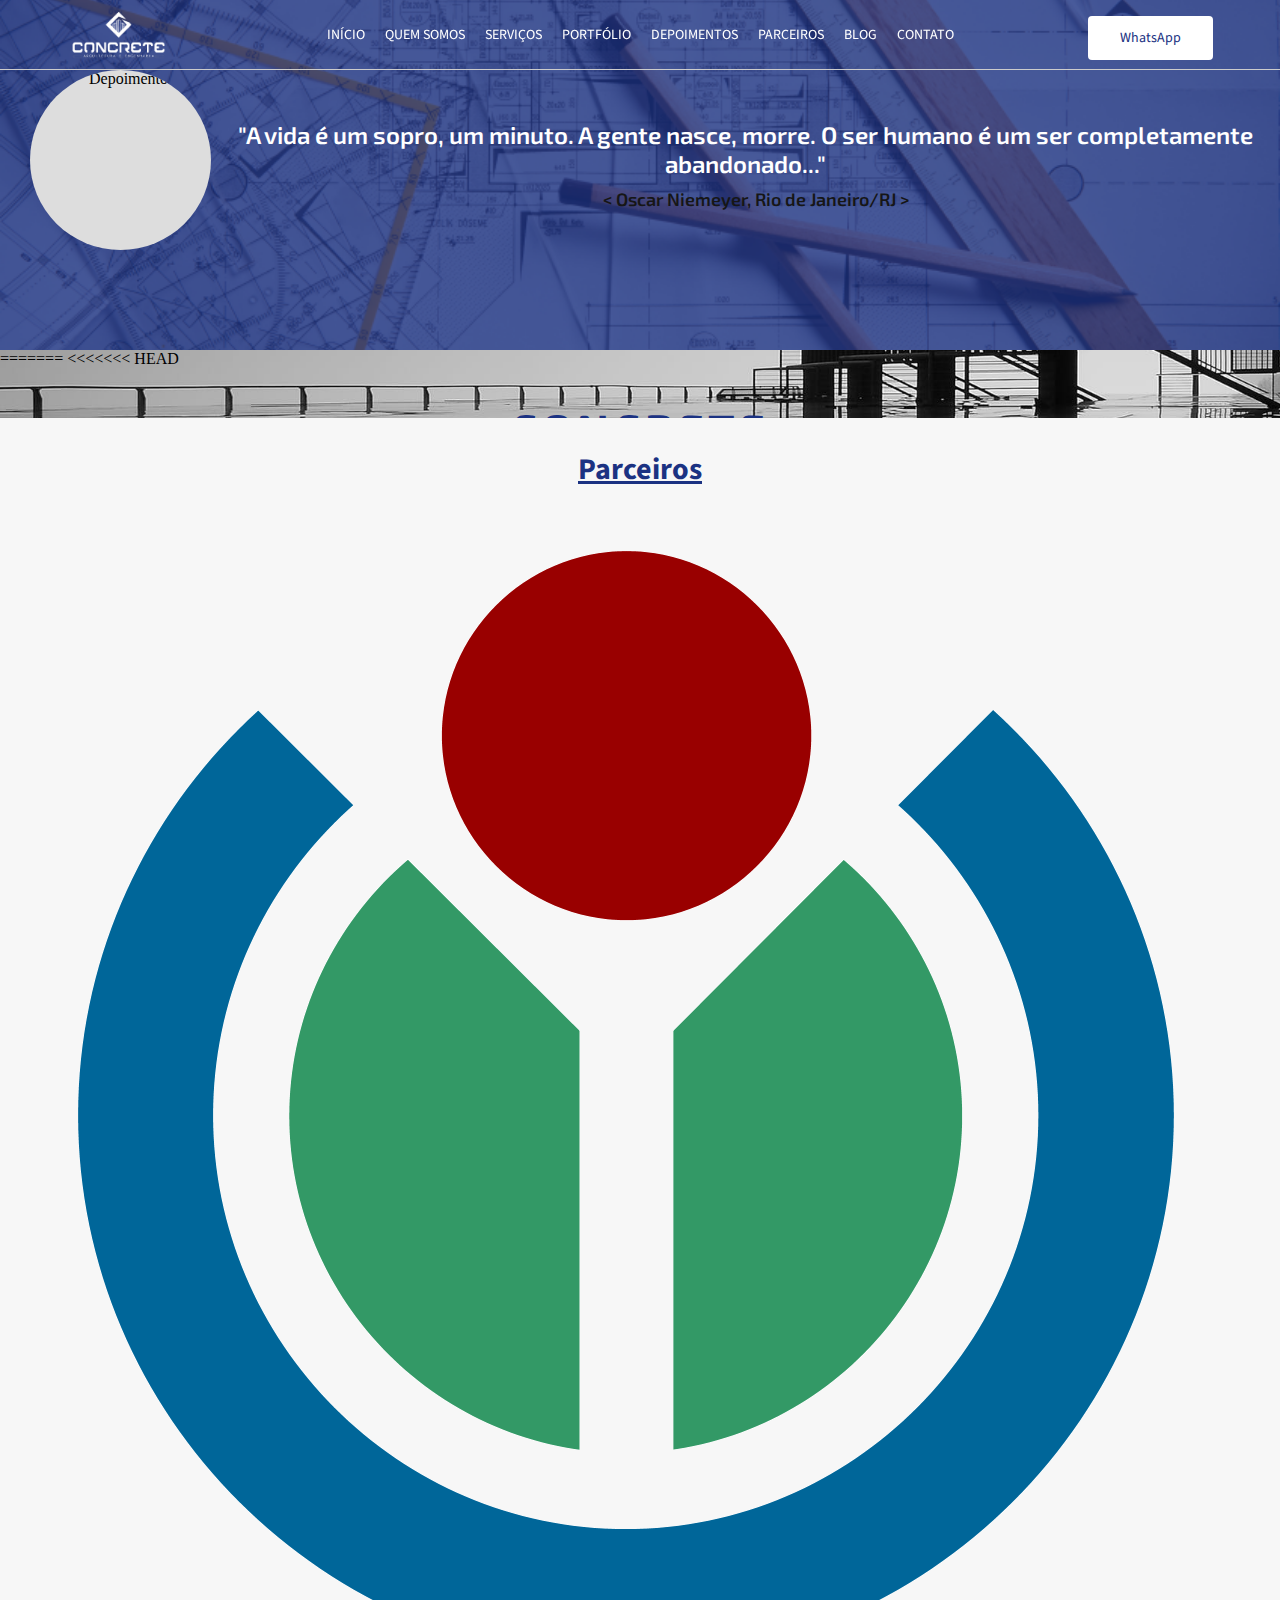
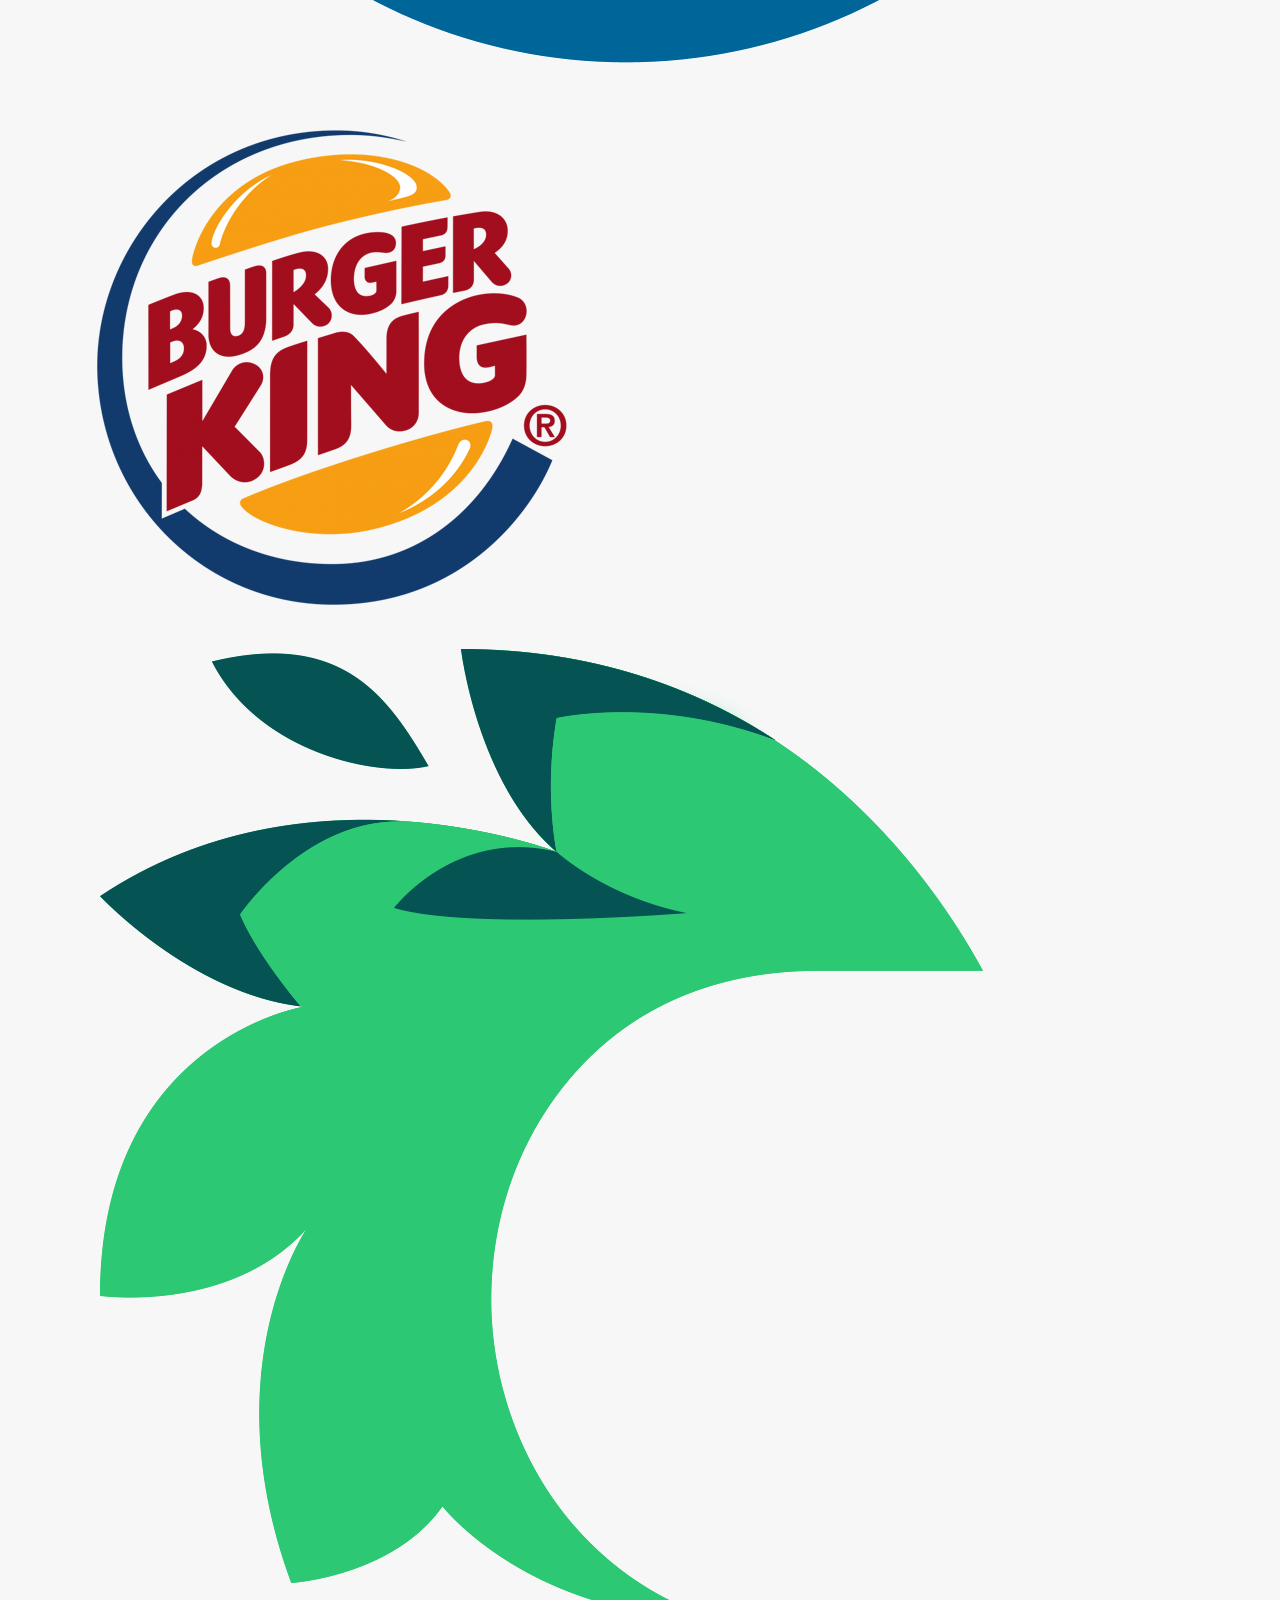
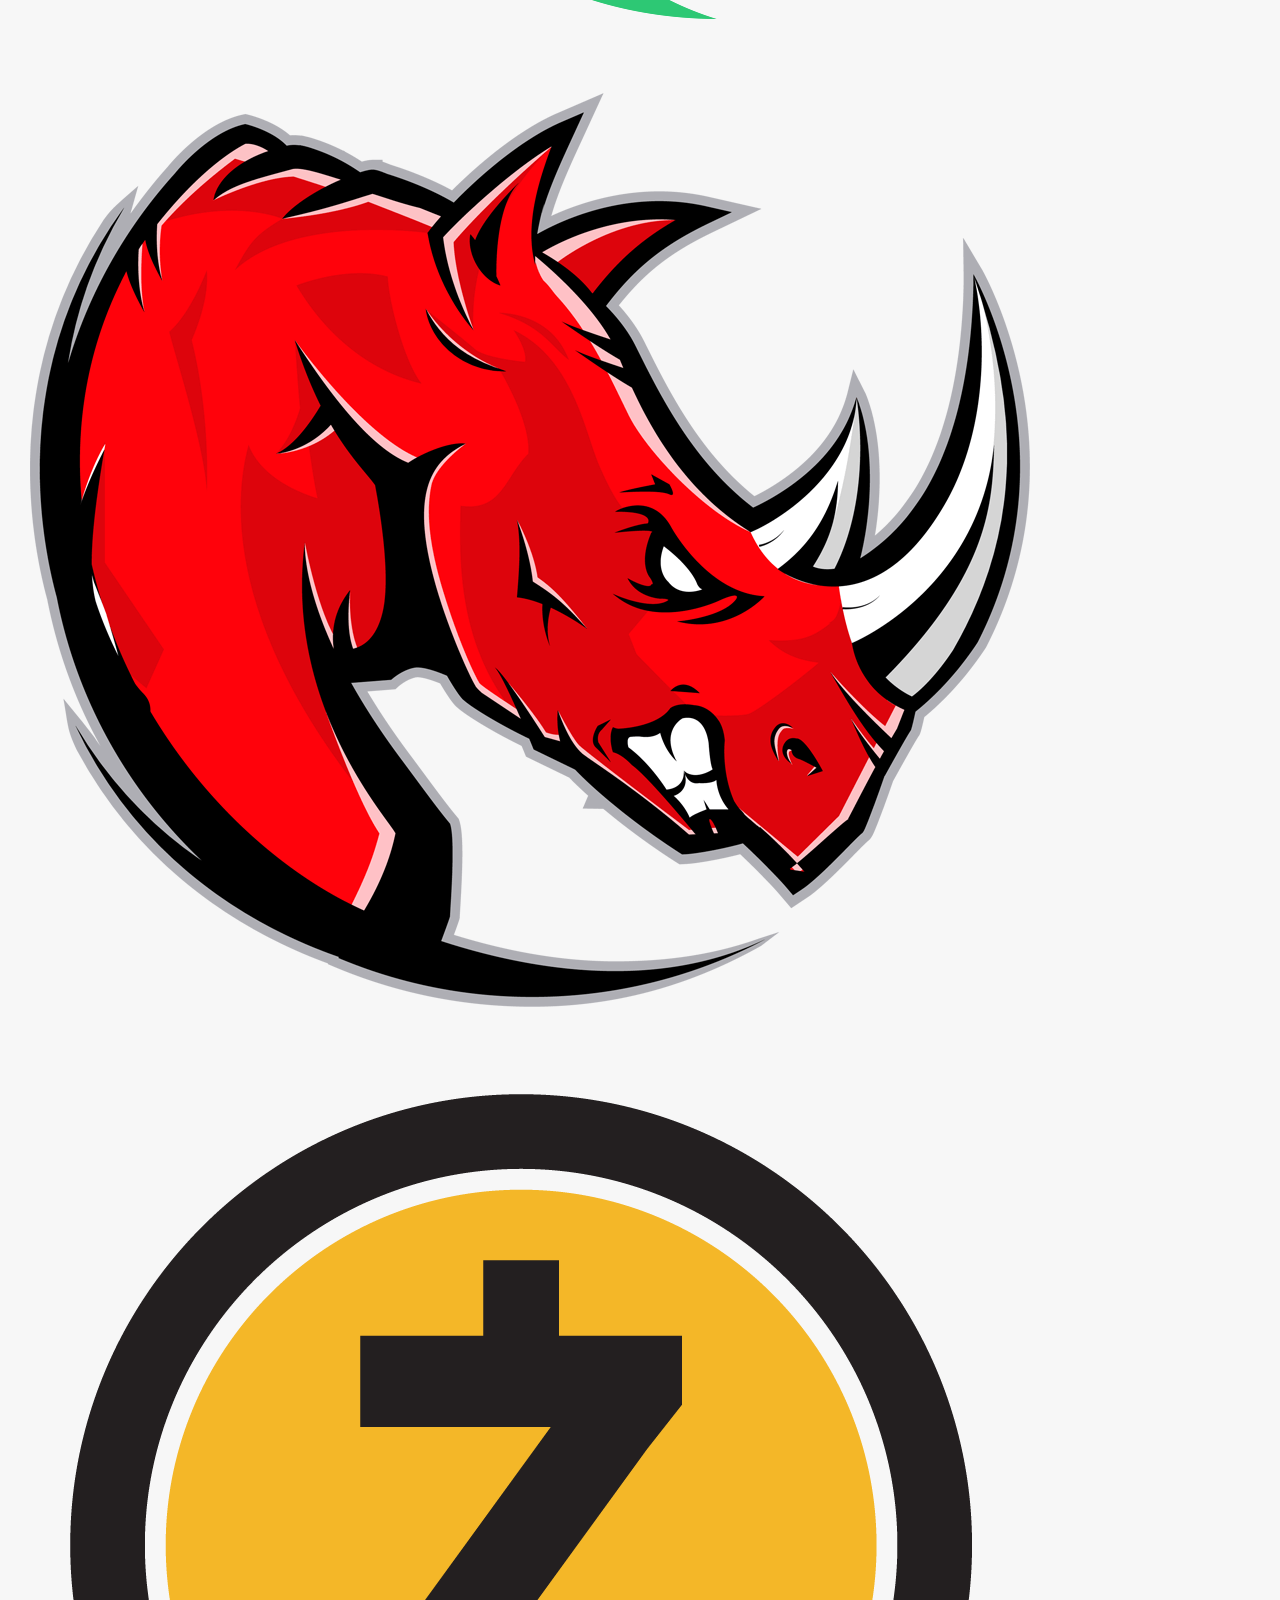
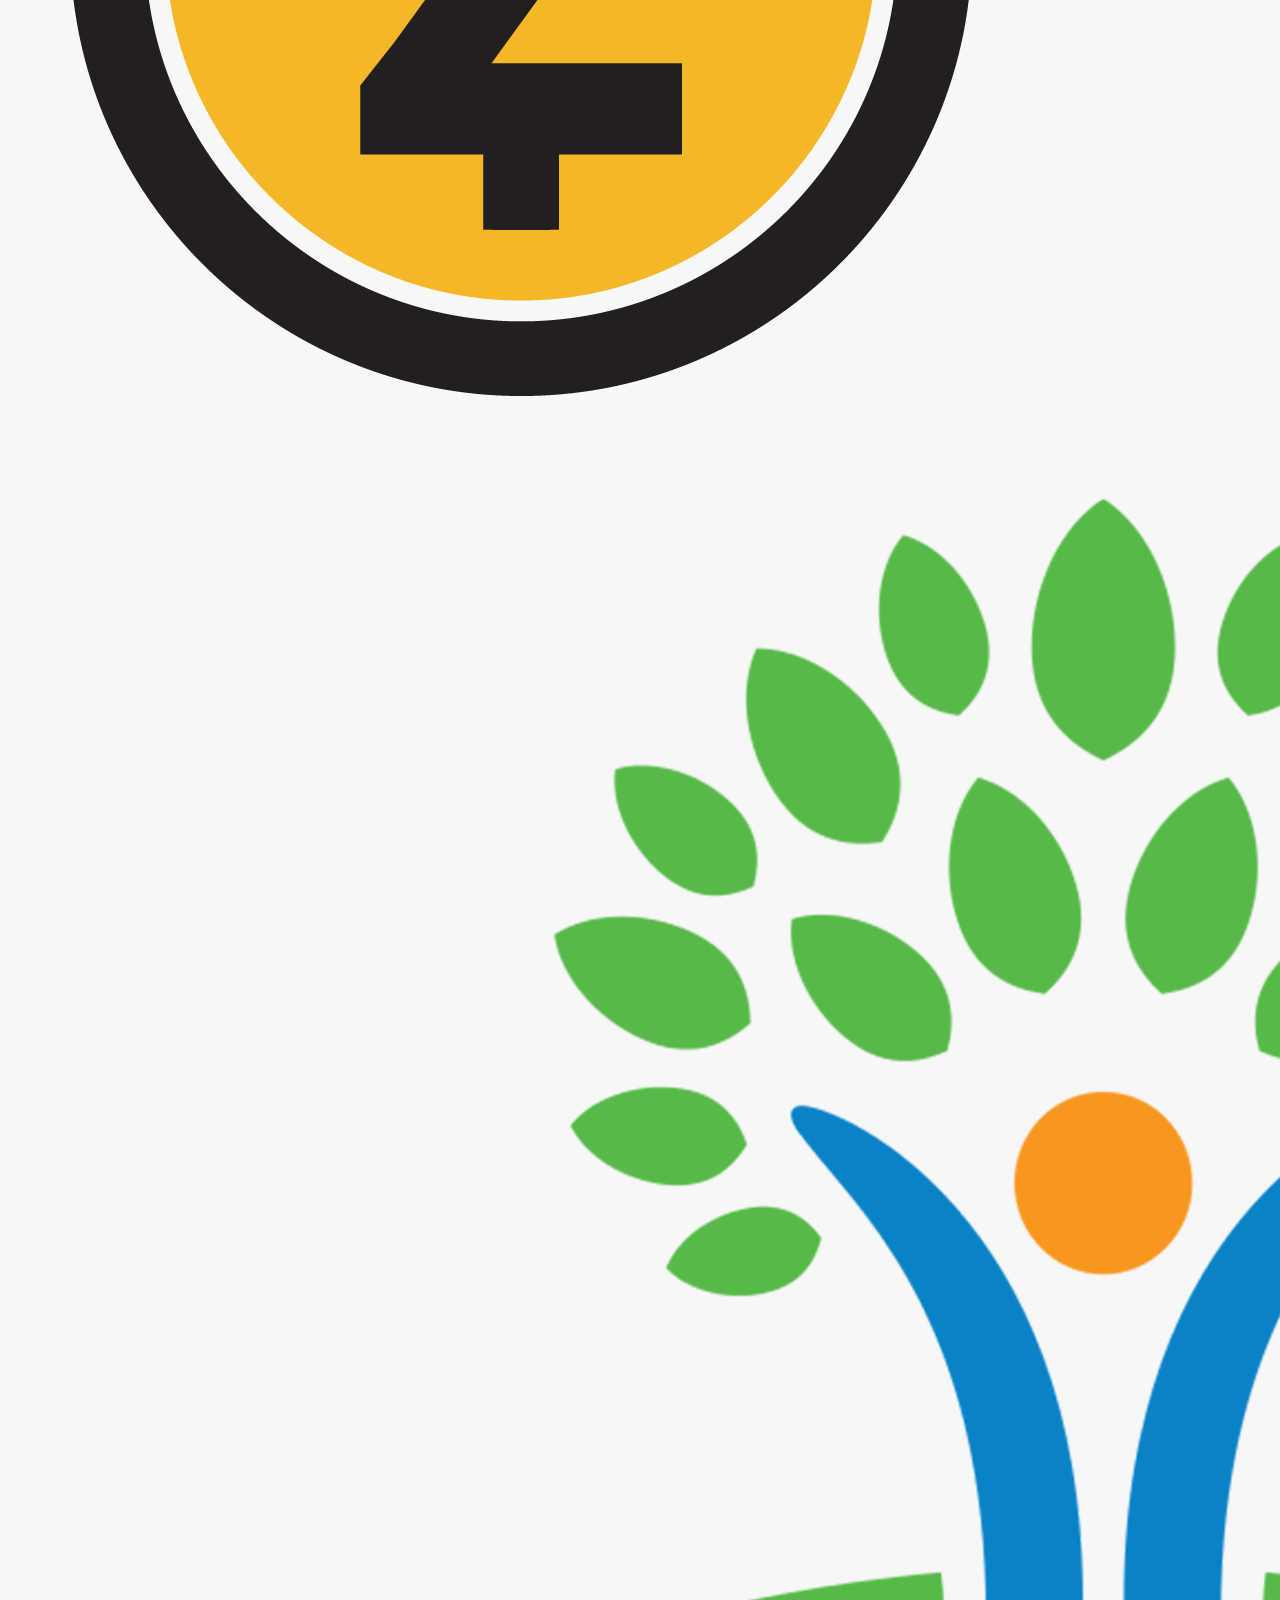
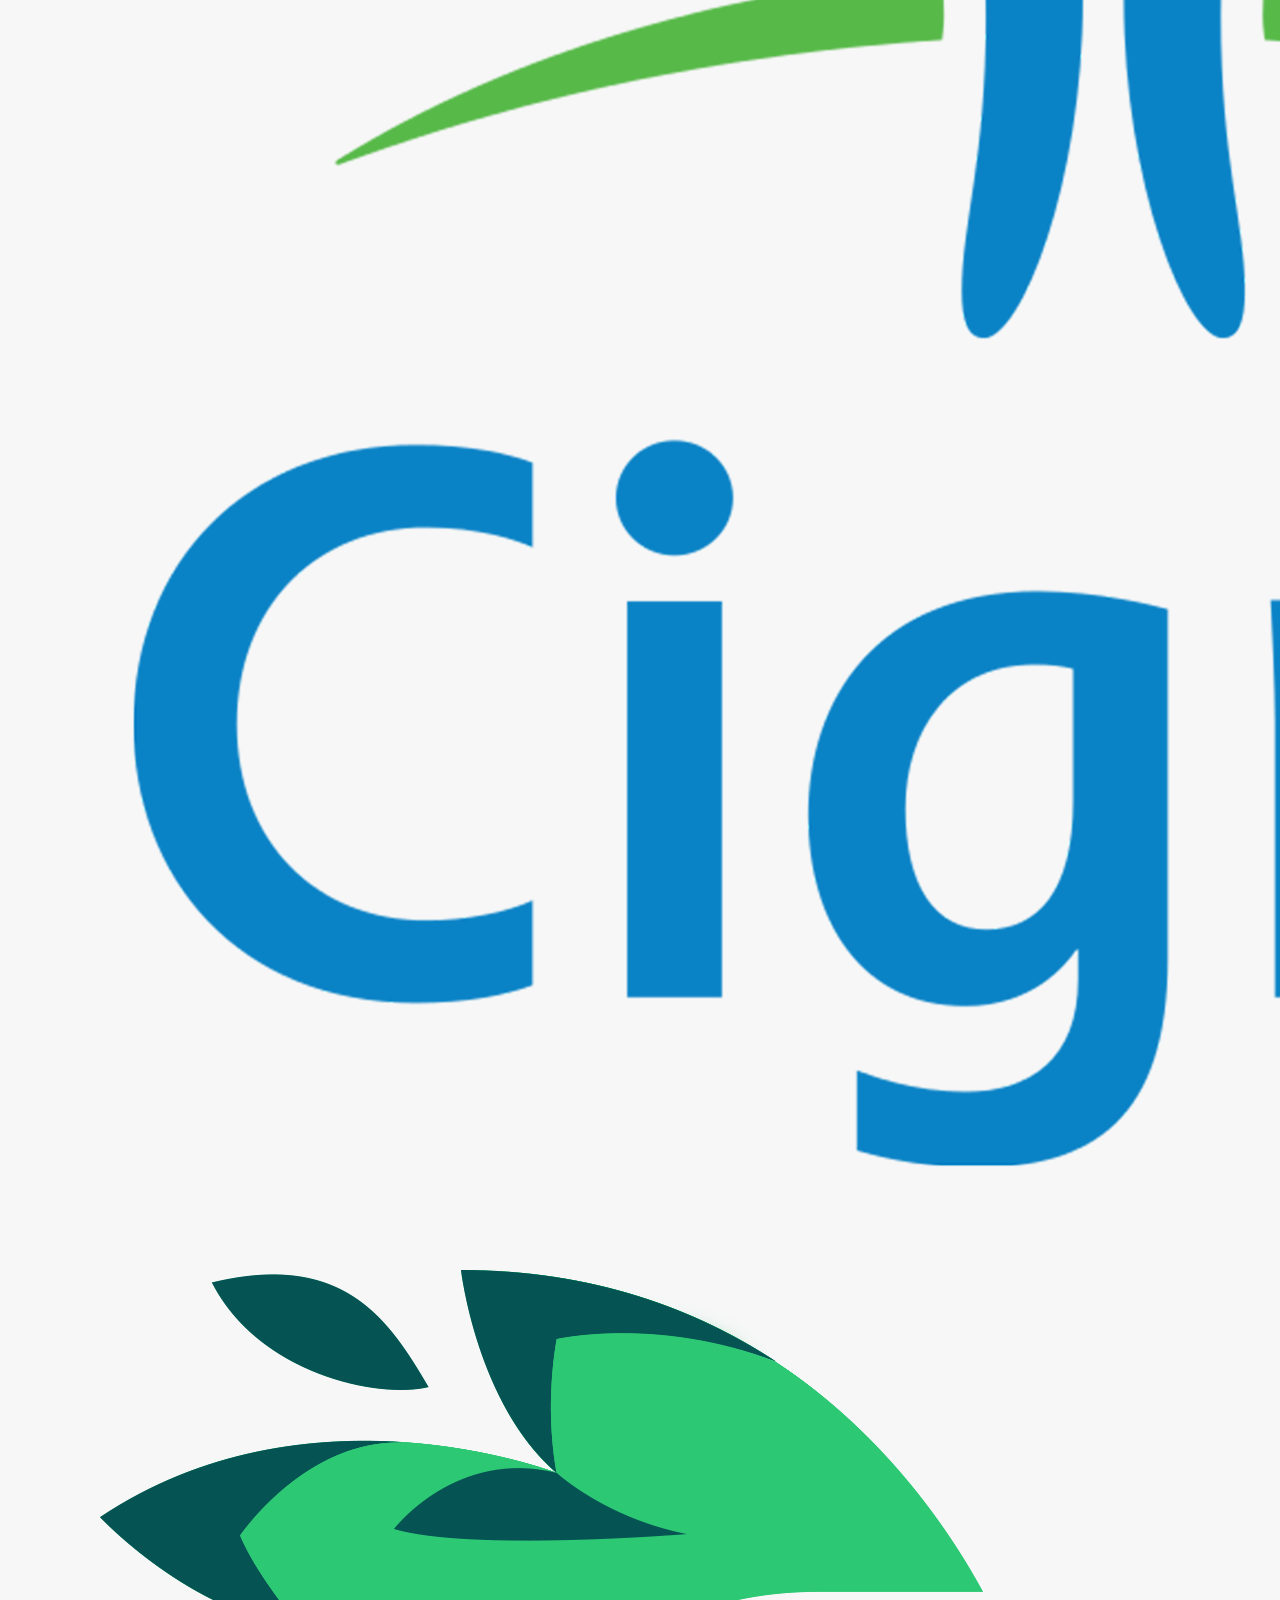
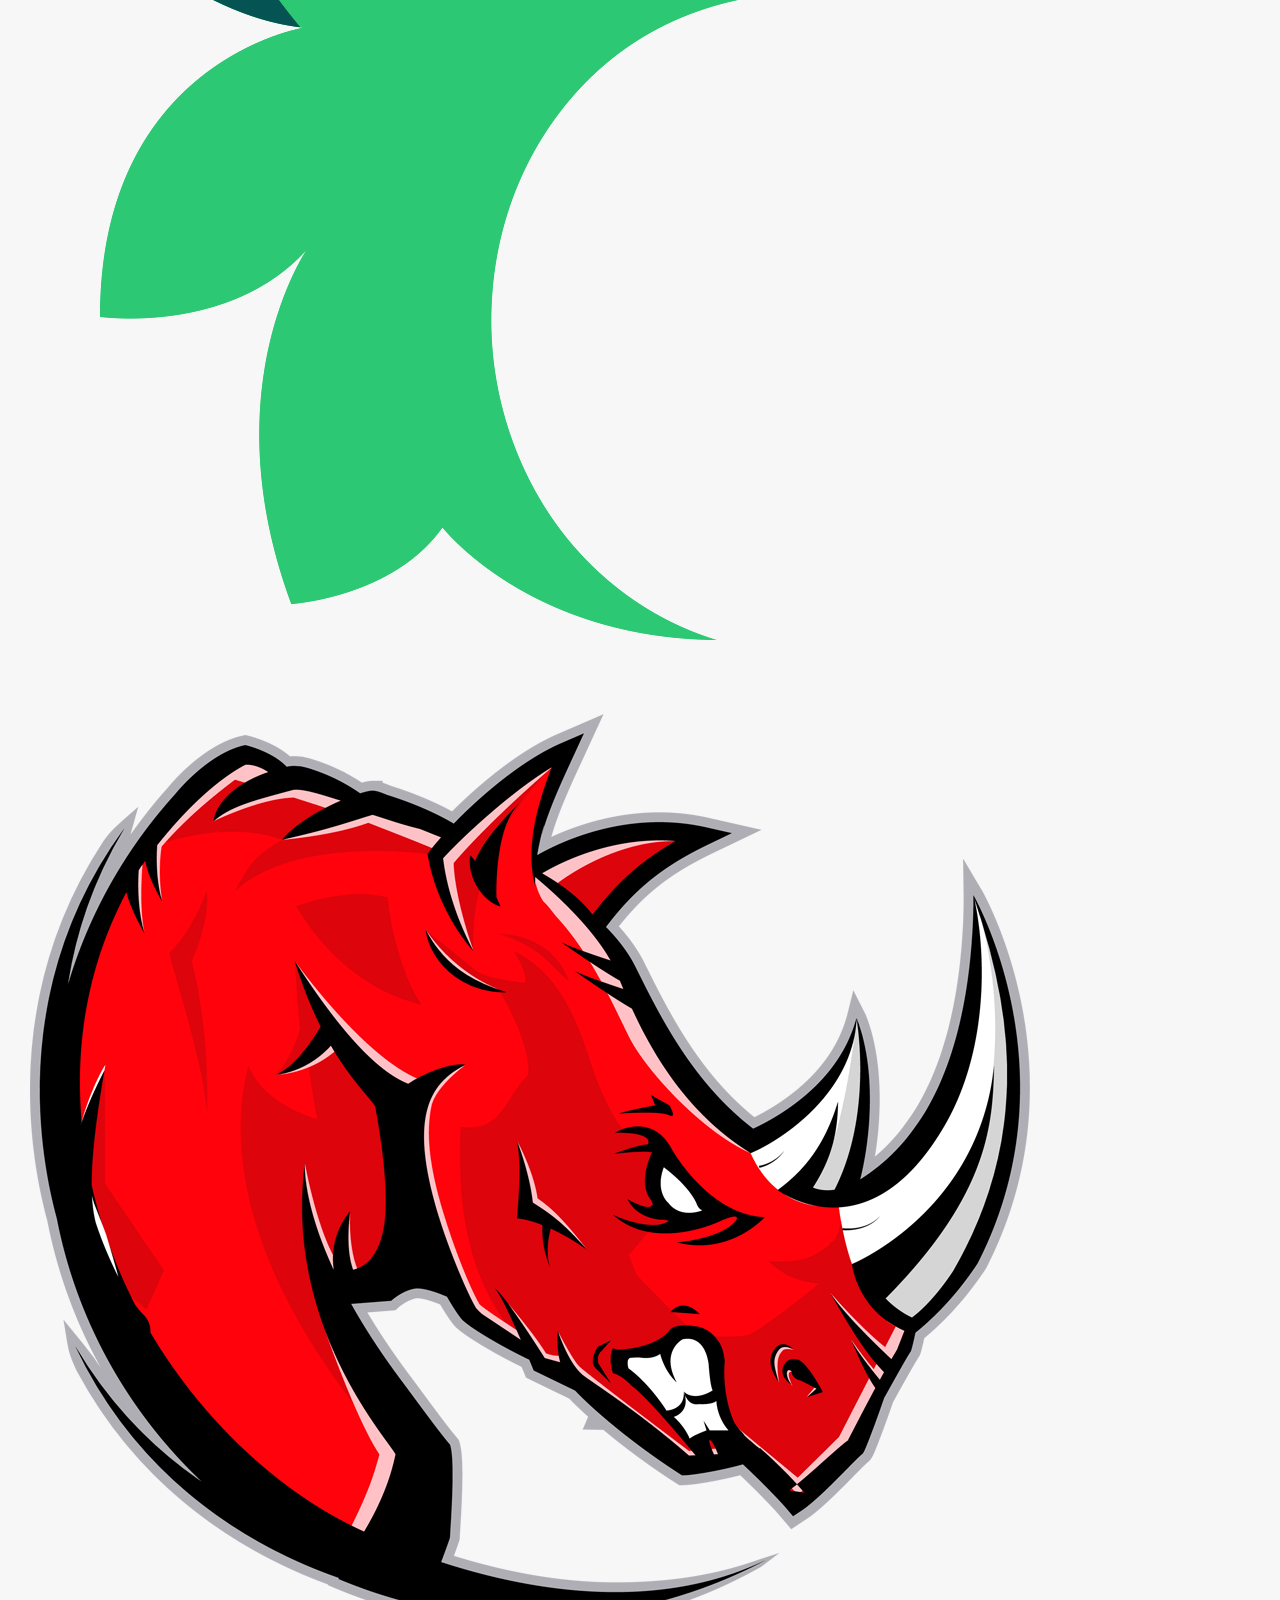
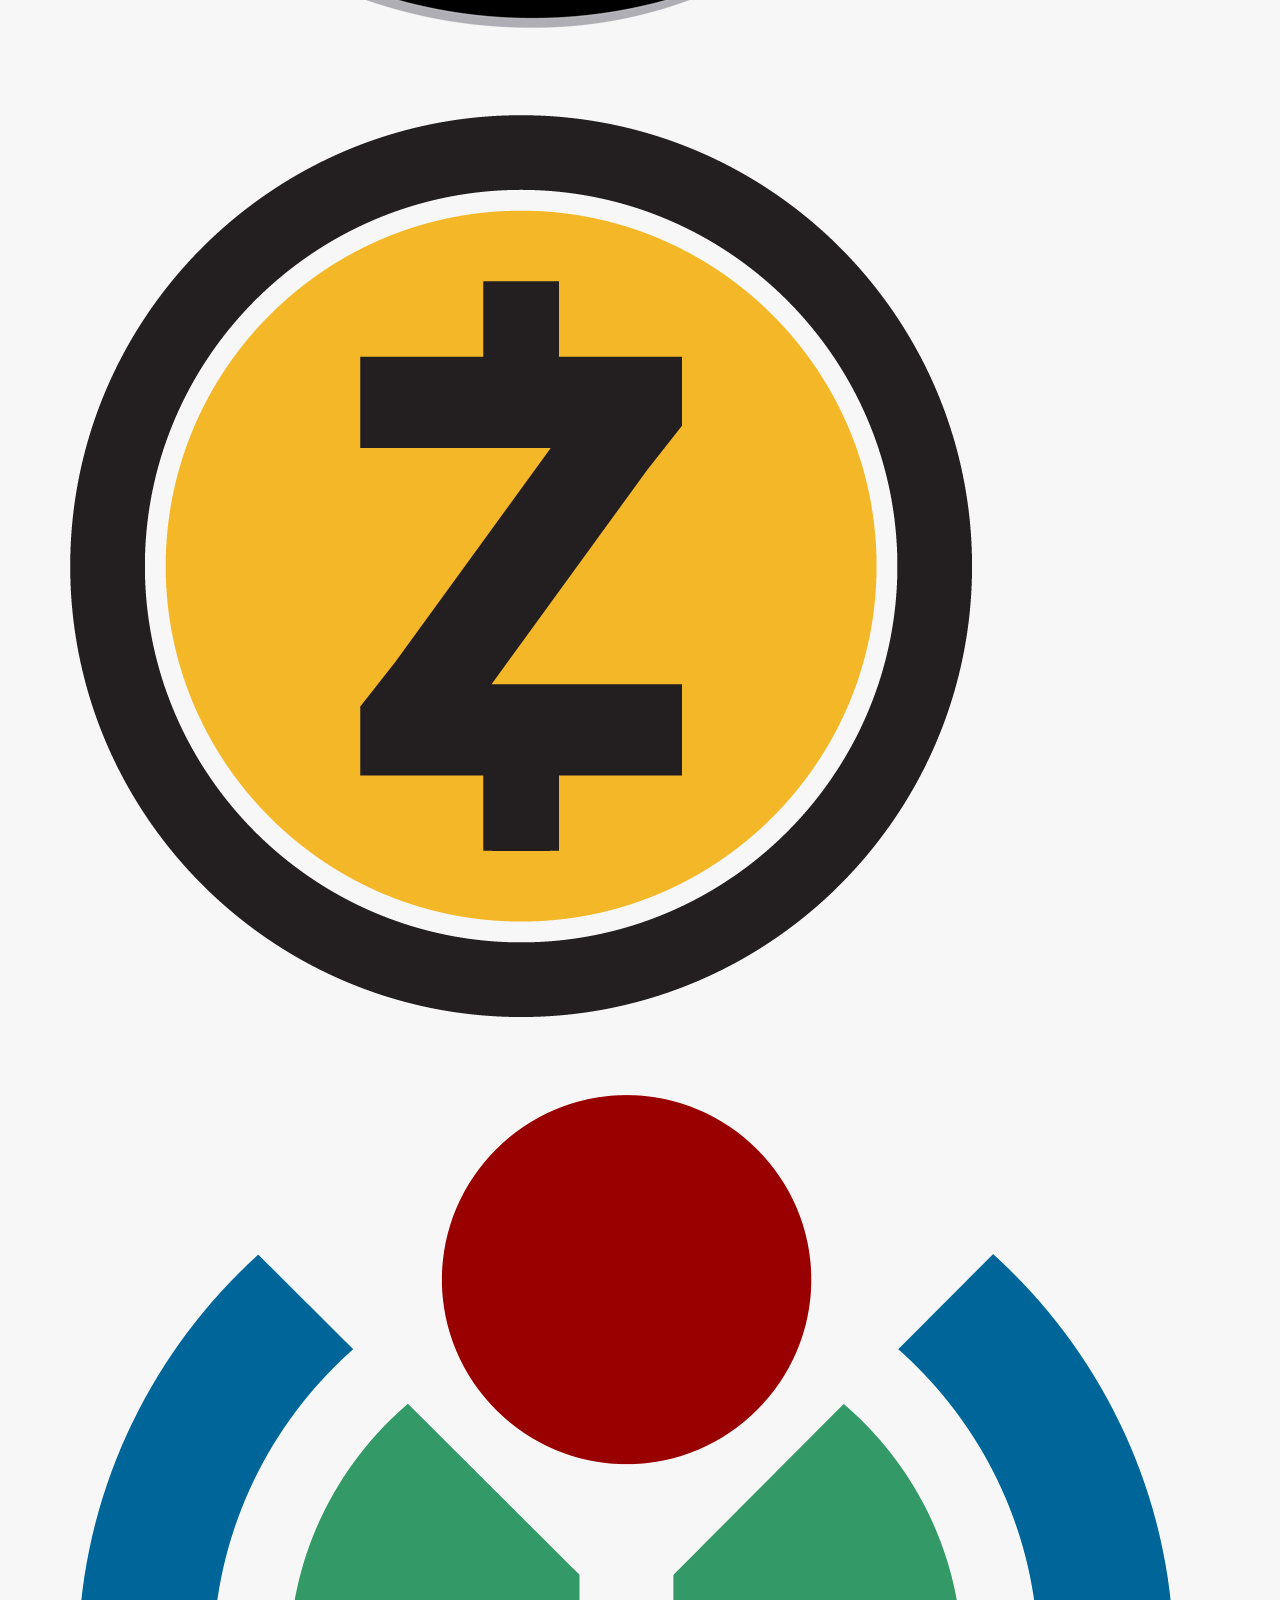
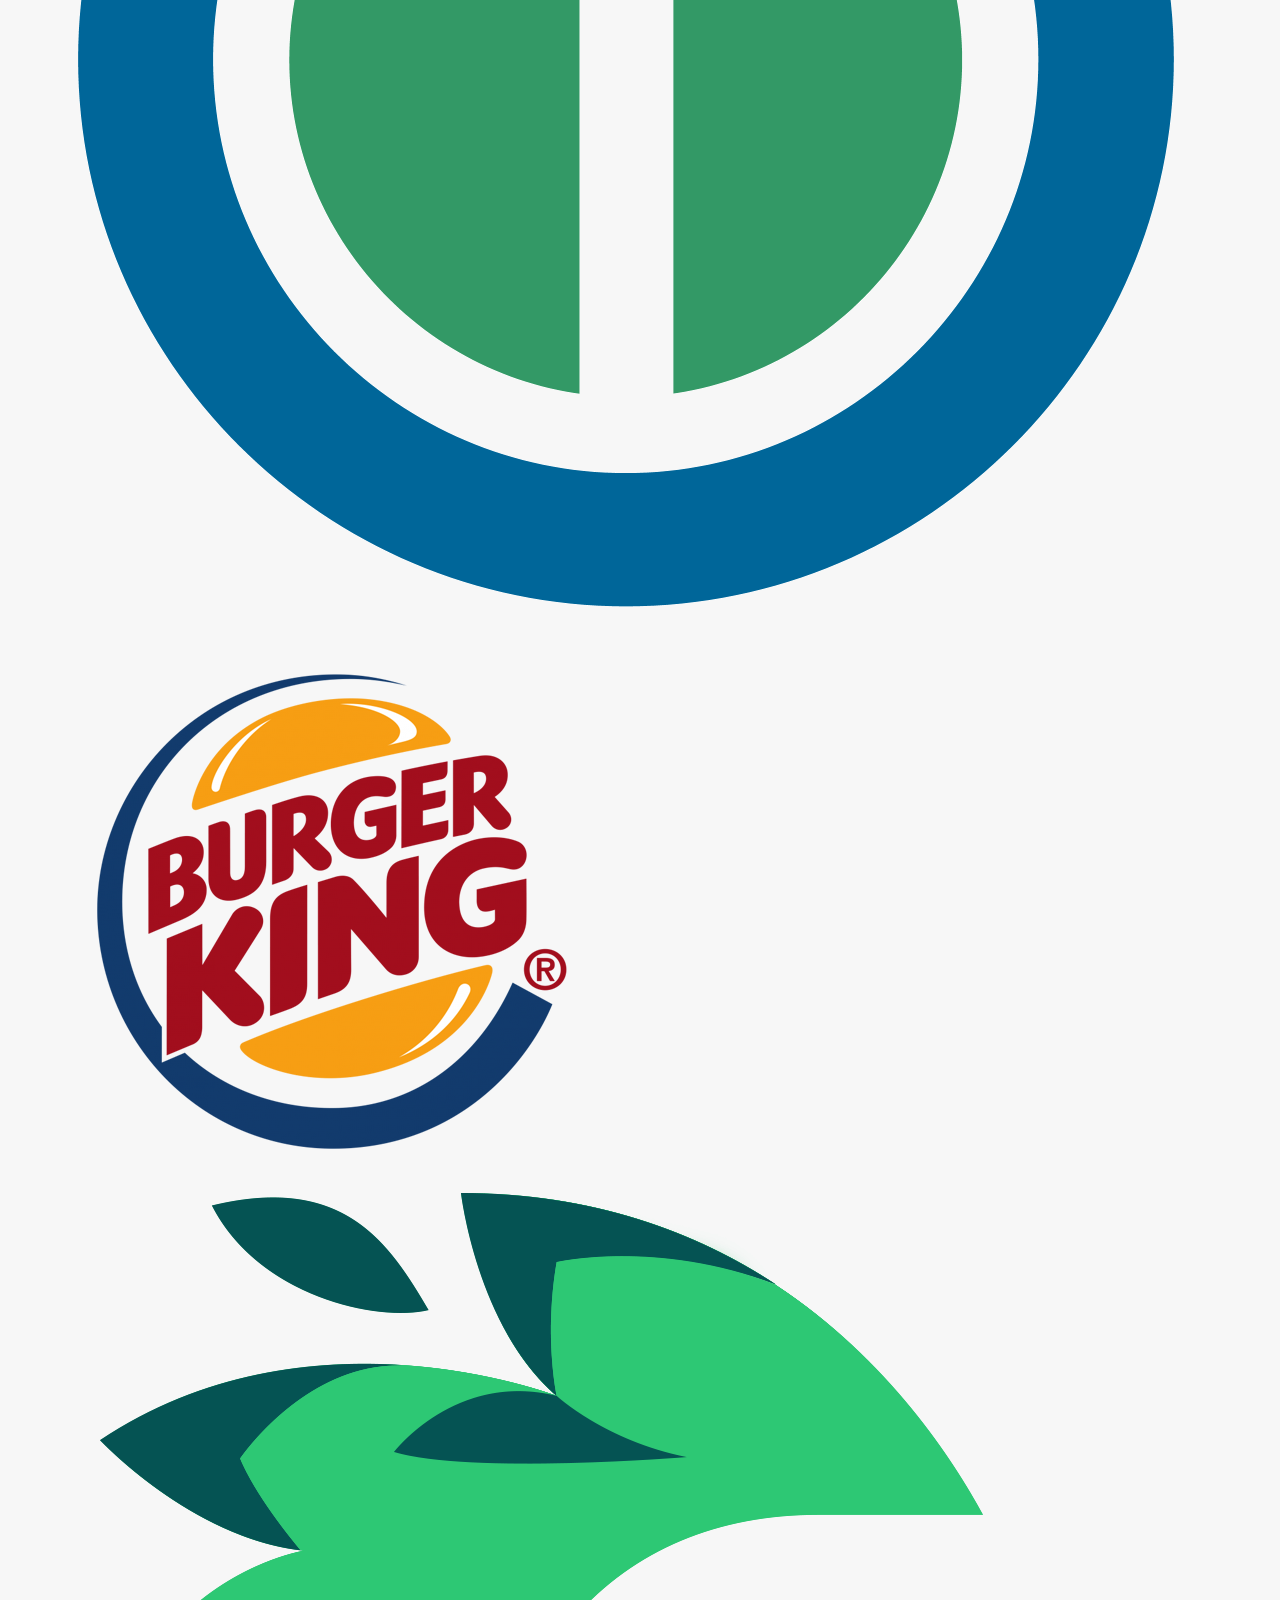
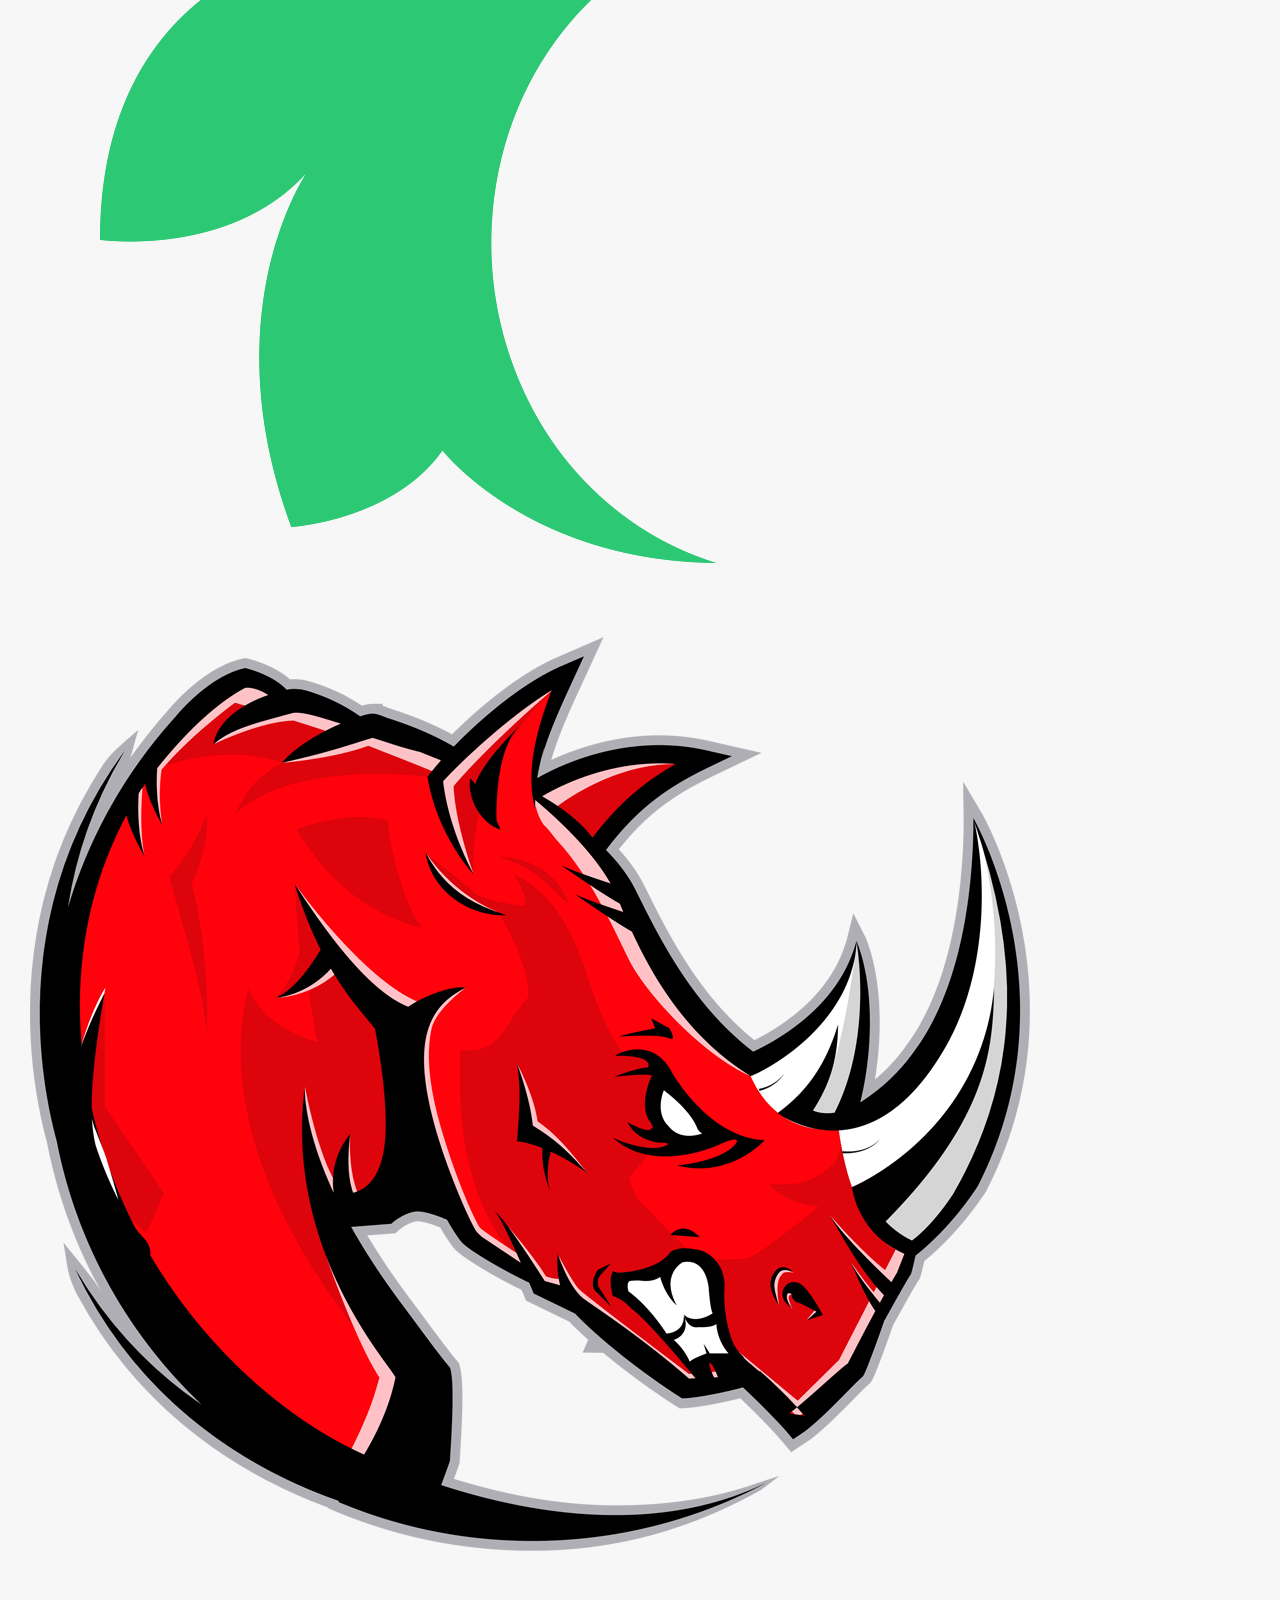
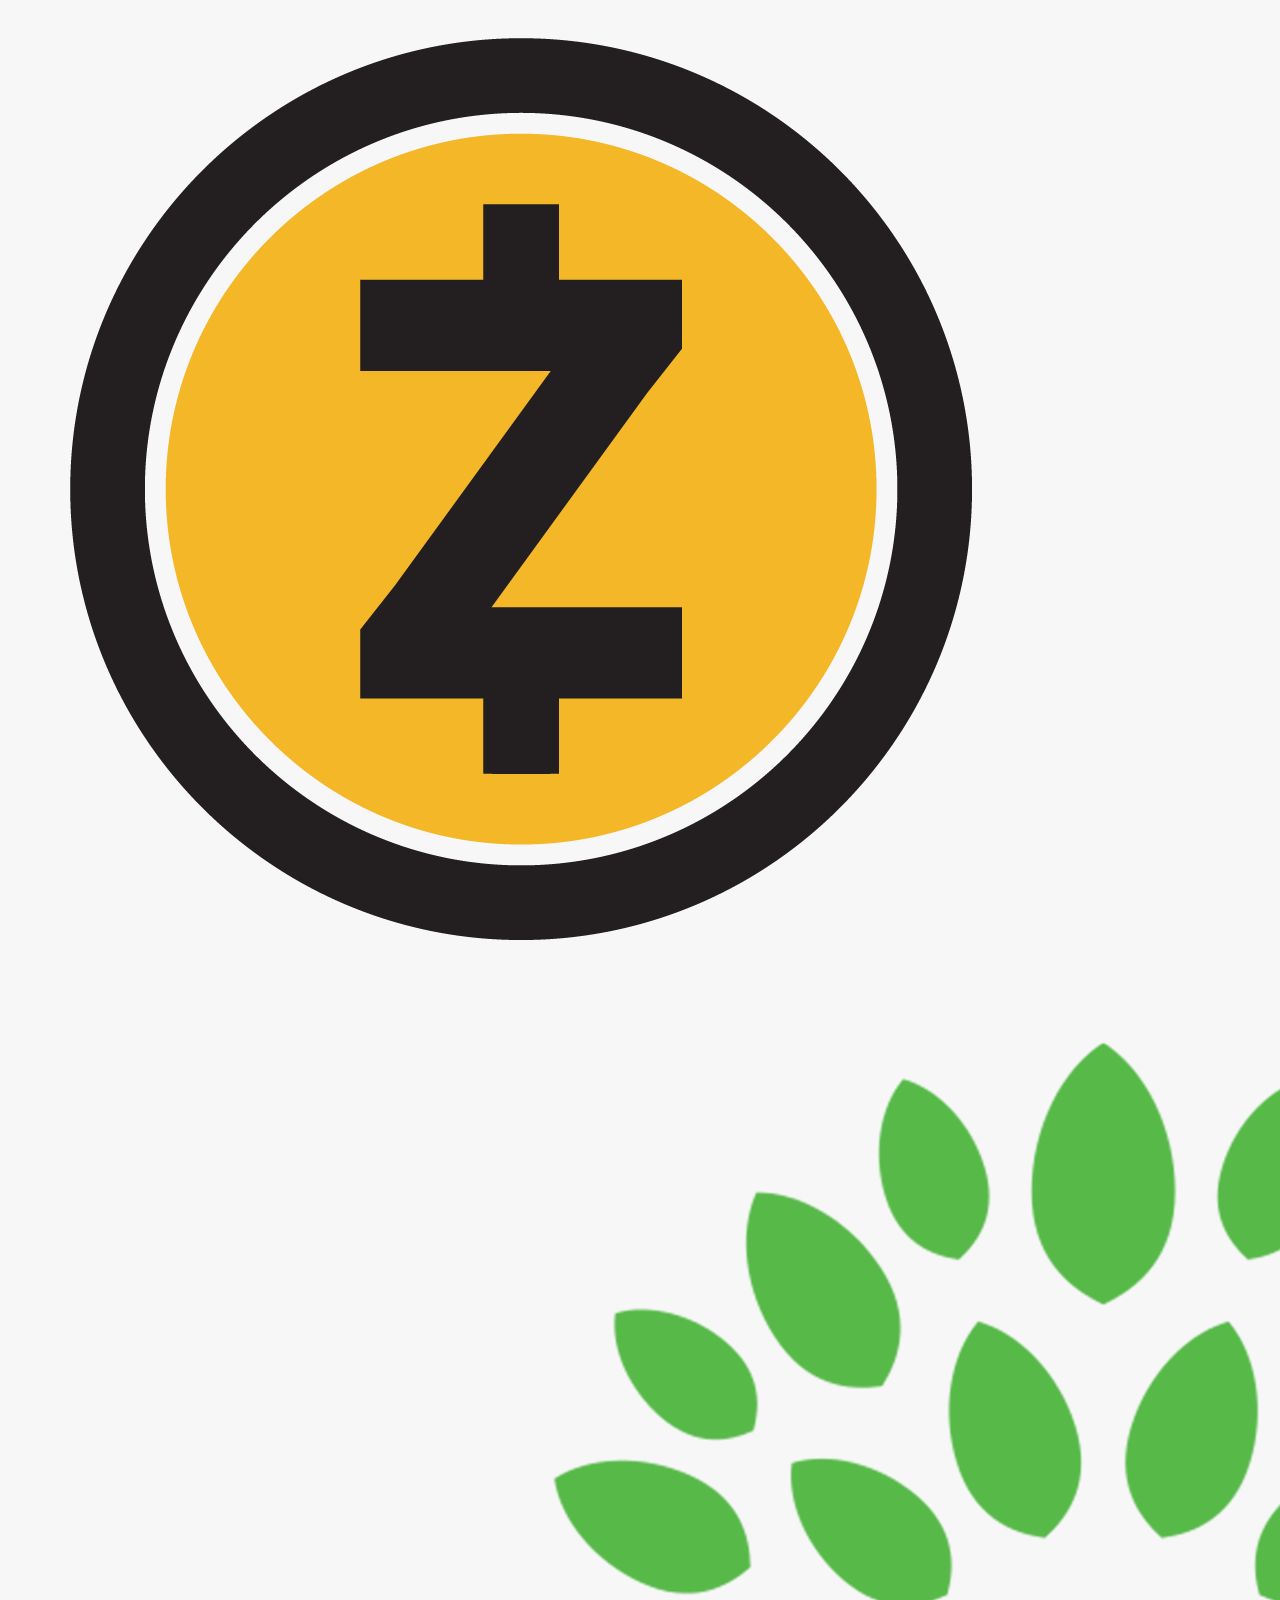
==== commit 65139c69: "#05 - finalizado" ====
--- a/src/index.html
+++ b/src/index.html
@@ -153,6 +153,7 @@
             </div>
         </div>
     </section>
+<<<<<<< HEAD
 
     <div id="myModal" class="modal">
         <span class="close cursor" onclick="closeModal()">&times;</span>
@@ -207,10 +208,32 @@
                 <a href="#item-1" class="control-button">•</a>
                 <a href="#item-2" class="control-button">•</a>
             </div>
-        </div>
-    </section>
-
-
+=======
+
+    <div id="myModal" class="modal">
+        <span class="close cursor" onclick="closeModal()">&times;</span>
+        <div class="modal-content">
+            <div class="mySlides">
+                <img src="img/mossoro.jpg" style="width:100%">
+            </div>
+
+            <div class="mySlides">
+                <img src="img/natal.jpg" style="width:100%">
+            </div>
+
+            <div class="mySlides">
+                <img src="img/tibau.JPG" style="width:100%">
+            </div>
+
+            <!-- controles -->
+            <a class="prev" onclick="plusSlides(-1)">&#10094;</a>
+            <a class="next" onclick="plusSlides(1)">&#10095;</a>
+>>>>>>> cff28f1bf9b77b6bf542e0bddca387185587702b
+        </div>
+    </div>
+
+
+<<<<<<< HEAD
     <!-- Depoimentos -->
 
     <section id="parceiros" class="animou">
@@ -233,12 +256,60 @@
                 <div class="slide"><img src="img/logo5.png"></div>
                 <div class="slide"><img src="img/logo6.png"></div>
             </section>
+=======
+    <section id="depoimentos" class="animou">
+        <div class="hero"></div>
+        <div class="wrapper-depoi">
+            <div class="img-dep">
+                <img src="img/perfil.jpg" alt="Depoimento">
+            </div>
+            <div class="comentario">
+                <p class="depoimento-com">"A vida é um sopro, um minuto. A gente nasce, morre. O ser humano é um ser
+                    completamente abandonado..."</p>
+                <p class="nome-com"> &lt;Oscar Niemeyer, Rio de Janeiro/RJ&gt;</p>
+            </div>
+>>>>>>> cff28f1bf9b77b6bf542e0bddca387185587702b
         </div>
     </section>
 
     <!-- Parceiros -->
 
+<<<<<<< HEAD
     <section id="contato" class="animou">
+=======
+    <!-- Depoimentos -->
+
+    <section id="parceiros" class="animou">
+        <h2 class="titulo">Parceiros</h2>
+        <div class="container">
+            <section class="customer-logos slider">
+                <div class="slide"><img src="img/logo1.png"></div>
+                <div class="slide"><img src="img/logo2.png"></div>
+                <div class="slide"><img src="img/logo3.png"></div>
+                <div class="slide"><img src="img/logo4.png"></div>
+                <div class="slide"><img src="img/logo5.png"></div>
+                <div class="slide"><img src="img/logo6.png"></div>
+                <div class="slide"><img src="img/logo3.png"></div>
+                <div class="slide"><img src="img/logo4.png"></div>
+                <div class="slide"><img src="img/logo5.png"></div>
+                <div class="slide"><img src="img/logo1.png"></div>
+                <div class="slide"><img src="img/logo2.png"></div>
+                <div class="slide"><img src="img/logo3.png"></div>
+                <div class="slide"><img src="img/logo4.png"></div>
+                <div class="slide"><img src="img/logo5.png"></div>
+                <div class="slide"><img src="img/logo6.png"></div>
+            </section>
+        </div>
+    </section>
+
+    <!-- Parceiros -->
+
+    <section id="contato" class="animou">
+<<<<<<< HEAD
+=======
+        <h2 class="titulo">Contato</h2>
+>>>>>>> 0e32d3abbdb3f4976f4353cb680786228404e131
+>>>>>>> cff28f1bf9b77b6bf542e0bddca387185587702b
         <div class="container">
             <div class="wrapper animated bounceInLeft">
                 <div class="info">
@@ -258,7 +329,7 @@
                     <h3>Contate-nos</h3>
                     <form>
                         <p>
-                            <label><i class="fas fa-signature"></i> Nome:</label>
+                            <label><i class="fas fa-signatal"></i> Nome:</label>
                             <input type="text" name="nome">
                         </p>
                         <p>
--- a/src/css/style.css
+++ b/src/css/style.css
@@ -478,6 +478,7 @@
     float: left;
     width: 33.33%;
     display: none;
+<<<<<<< HEAD
 }
 
 .row:after {
@@ -747,16 +748,242 @@
 .slick-track:after {
     clear: both;
 }
+=======
+}
+
+.row:after {
+    content: "";
+    display: table;
+    clear: both;
+}
+
+.content {
+    font-family: 'Exo 2', sans-serif;
+    border-radius: 3px;
+    background-color: #ccc;
+    padding: 10px;
+}
+
+.content img{
+    height: 250px;
+    border-radius: 3px;
+    opacity: 0.9;
+}
+.content img:hover{
+    cursor: pointer;
+    opacity: 1;
+}
+
+.show {
+    display: block;
+}
+
+.btn {
+    border: none;
+    outline: none;
+    padding: 12px 16px;
+    background-color: #00A5FF;
+    color: #fff;
+    cursor: pointer;
+    font-family: 'Exo 2', sans-serif;
+    font-size: 14px;
+    border-radius: 3px;
+}
+
+.btn:hover {
+    opacity: 0.8;
+}
+
+.btn.active {
+    background-color: #1b3282;
+    color: white;
+}
+
+/* modal */
+<<<<<<< HEAD
+
+.modal {
+    display: none;
+    position: fixed;
+    z-index: 1;
+    padding-top: 100px;
+    left: 0;
+    top: 0;
+    width: 100%;
+    height: 100%;
+    overflow: auto;
+    background-color: rgba(0, 0, 0, 0.8);
+  }
+  
+  /* Modal Content */
+  .modal-content {
+    width: 90%;
+    max-width: 1200px;
+    position: relative;
+    margin: auto;
+    padding: 0;
+  }
+  
+  /* botão fechar */
+  .close {
+    color: white;
+    position: absolute;
+    top: 100px;
+    right: 25px;
+    font-size: 35px;
+    font-weight: bold;
+  }
+  
+  .close:hover,
+  .close:focus {
+    color: #999;
+    text-decoration: none;
+    cursor: pointer;
+  }
+  
+  /* Hide the slides by default */
+  .mySlides {
+    display: none;
+  }
+  /* Next & previous buttons */
+  .prev,
+  .next {
+    cursor: pointer;
+    position: absolute;
+    top: 50%;
+    width: auto;
+    padding: 16px;
+    margin-top: -50px;
+    color: white;
+    background-color: rgba(27, 50, 130, 0.7);
+    font-weight: bold;
+    font-size: 20px;
+    transition: 0.6s ease;
+    border-radius: 0 3px 3px 0;
+    user-select: none;
+    -webkit-user-select: none;
+  }
+  
+  /* Position the "next button" to the right */
+  .next {
+    right: 0;
+    border-radius: 3px 0 0 3px;
+  }
+  
+  /* On hover, add a black background color with a little bit see-through */
+  .prev:hover,
+  .next:hover {
+    background-color: #999;
+  }
+
+  @media(max-width:768px){
+      #portfolio .row{
+        display: flex;
+        flex-direction: column;
+      }
+
+      #portfolio .column{
+          width: 100%;
+      }
+=======
+
+.modal {
+    display: none;
+    position: fixed;
+    z-index: 1;
+    padding-top: 100px;
+    left: 0;
+    top: 0;
+    width: 100%;
+    height: 100%;
+    overflow: auto;
+    background-color: rgba(0, 0, 0, 0.8);
+  }
+  
+  /* Modal Content */
+  .modal-content {
+    width: 90%;
+    max-width: 1200px;
+    position: relative;
+    margin: auto;
+    padding: 0;
+  }
+  
+  /* botão fechar */
+  .close {
+    color: white;
+    position: absolute;
+    top: 100px;
+    right: 25px;
+    font-size: 35px;
+    font-weight: bold;
+  }
+  
+  .close:hover,
+  .close:focus {
+    color: #999;
+    text-decoration: none;
+    cursor: pointer;
+  }
+  
+  /* Hide the slides by default */
+  .mySlides {
+    display: none;
+  }
+  /* Next & previous buttons */
+  .prev,
+  .next {
+    cursor: pointer;
+    position: absolute;
+    top: 50%;
+    width: auto;
+    padding: 16px;
+    margin-top: -50px;
+    color: white;
+    background-color: rgba(27, 50, 130, 0.7);
+    font-weight: bold;
+    font-size: 20px;
+    transition: 0.6s ease;
+    border-radius: 0 3px 3px 0;
+    user-select: none;
+    -webkit-user-select: none;
+  }
+  
+  /* Position the "next button" to the right */
+  .next {
+    right: 0;
+    border-radius: 3px 0 0 3px;
+  }
+  
+  /* On hover, add a black background color with a little bit see-through */
+  .prev:hover,
+  .next:hover {
+    background-color: #999;
+>>>>>>> 0e32d3abbdb3f4976f4353cb680786228404e131
+  }
+>>>>>>> cff28f1bf9b77b6bf542e0bddca387185587702b
 
 .slick-loading .slick-track {
     visibility: hidden;
 }
 
+<<<<<<< HEAD
 .slick-slide {
     display: none;
     float: left;
     height: 100%;
     min-height: 1px;
+=======
+#depoimentos {
+    width: 100%;
+    height: 350px;
+    margin-top: 50px;
+    background-image: url('../img/hero.jpg');
+    background-position: center;
+    background-repeat: no-repeat;
+    background-size: cover;
+    position: relative;
+>>>>>>> cff28f1bf9b77b6bf542e0bddca387185587702b
 }
 
 [dir='rtl'] .slick-slide {
@@ -767,6 +994,7 @@
     display: block;
 }
 
+<<<<<<< HEAD
 .slick-slide.slick-loading img {
     display: none;
 }
@@ -777,6 +1005,29 @@
 
 .slick-initialized .slick-slide {
     display: block;
+=======
+.hero {
+    width: 100%;
+    height: 350px;
+    background-color: rgba(27, 50, 130, 0.7);
+    z-index: 999;
+}
+
+#depoimentos .img-dep img {
+    width: 200px;
+    height: 180px;
+    margin-top: 70px;
+    margin-left: 30px;
+    background-color: #ddd;
+    border-radius: 100%;
+    object-fit: cover;
+    z-index: 3;
+}
+
+#depoimentos .comentario {
+    margin-top: 120px;
+    margin-left: 50px;
+>>>>>>> cff28f1bf9b77b6bf542e0bddca387185587702b
 }
 
 .slick-loading .slick-slide {
@@ -789,13 +1040,162 @@
     border: 1px solid transparent;
 }
 
+<<<<<<< HEAD
 .slick-arrow.slick-hidden {
     display: none;
+=======
+@media (max-width: 768px) {
+    #depoimentos {
+        max-width: 500px;
+    }
+
+    #depoimentos .img-dep img {
+        width: 140px;
+        height: 120px;
+        margin-top: 70px;
+        margin-left: 30px;
+        background-color: #ddd;
+        border-radius: 100%;
+        object-fit: cover;
+        z-index: 3;
+    }
+
+    #depoimentos .wrapper-depoi .comentario{
+        max-width: 180px;
+        max-height: 120px;
+        margin-top: 17px;
+    }
+
+>>>>>>> cff28f1bf9b77b6bf542e0bddca387185587702b
 }
 
 /* Parceiros */
 
+#parceiros {
+<<<<<<< HEAD
+=======
+    width: 100%;
+    height: auto;
+    margin-top: 50px;
+    padding: 30px;
+    background-color: #f7f7f7;
+}
+
+.slick-slide {
+    margin: 0px 20px;
+}
+
+.slick-slide img {
+    width: 100%;
+}
+
+.slick-slider {
+    position: relative;
+    display: block;
+    box-sizing: border-box;
+    -webkit-user-select: none;
+    -moz-user-select: none;
+    -ms-user-select: none;
+    user-select: none;
+    -webkit-touch-callout: none;
+    -khtml-user-select: none;
+    -ms-touch-action: pan-y;
+    touch-action: pan-y;
+    -webkit-tap-highlight-color: transparent;
+}
+
+.slick-list {
+    position: relative;
+    display: block;
+    overflow: hidden;
+    margin: 0;
+    padding: 0;
+}
+
+.slick-list:focus {
+    outline: none;
+}
+
+.slick-list.dragging {
+    cursor: pointer;
+    cursor: hand;
+}
+
+.slick-slider .slick-track,
+.slick-slider .slick-list {
+    -webkit-transform: translate3d(0, 0, 0);
+    -moz-transform: translate3d(0, 0, 0);
+    -ms-transform: translate3d(0, 0, 0);
+    -o-transform: translate3d(0, 0, 0);
+    transform: translate3d(0, 0, 0);
+}
+
+.slick-track {
+    position: relative;
+    top: 0;
+    left: 0;
+    display: block;
+}
+
+.slick-track:before,
+.slick-track:after {
+    display: table;
+    content: '';
+}
+
+.slick-track:after {
+    clear: both;
+}
+
+.slick-loading .slick-track {
+    visibility: hidden;
+}
+
+.slick-slide {
+    display: none;
+    float: left;
+    height: 100%;
+    min-height: 1px;
+}
+
+[dir='rtl'] .slick-slide {
+    float: right;
+}
+
+.slick-slide img {
+    display: block;
+}
+
+.slick-slide.slick-loading img {
+    display: none;
+}
+
+.slick-slide.dragging img {
+    pointer-events: none;
+}
+
+.slick-initialized .slick-slide {
+    display: block;
+}
+
+.slick-loading .slick-slide {
+    visibility: hidden;
+}
+
+.slick-vertical .slick-slide {
+    display: block;
+    height: auto;
+    border: 1px solid transparent;
+}
+
+.slick-arrow.slick-hidden {
+    display: none;
+}
+
+/* Parceiros */
+
 #contato {
+>>>>>>> 0e32d3abbdb3f4976f4353cb680786228404e131
     width: 100%;
     height: auto;
     margin-top: 50px;
@@ -806,6 +1206,130 @@
     background-size: cover;
 }
 
+.slick-slide {
+    margin: 0px 20px;
+}
+
+.slick-slide img {
+    width: 100%;
+}
+
+.slick-slider {
+    position: relative;
+    display: block;
+    box-sizing: border-box;
+    -webkit-user-select: none;
+    -moz-user-select: none;
+    -ms-user-select: none;
+    user-select: none;
+    -webkit-touch-callout: none;
+    -khtml-user-select: none;
+    -ms-touch-action: pan-y;
+    touch-action: pan-y;
+    -webkit-tap-highlight-color: transparent;
+}
+
+.slick-list {
+    position: relative;
+    display: block;
+    overflow: hidden;
+    margin: 0;
+    padding: 0;
+}
+
+.slick-list:focus {
+    outline: none;
+}
+
+.slick-list.dragging {
+    cursor: pointer;
+    cursor: hand;
+}
+
+.slick-slider .slick-track,
+.slick-slider .slick-list {
+    -webkit-transform: translate3d(0, 0, 0);
+    -moz-transform: translate3d(0, 0, 0);
+    -ms-transform: translate3d(0, 0, 0);
+    -o-transform: translate3d(0, 0, 0);
+    transform: translate3d(0, 0, 0);
+}
+
+.slick-track {
+    position: relative;
+    top: 0;
+    left: 0;
+    display: block;
+}
+
+.slick-track:before,
+.slick-track:after {
+    display: table;
+    content: '';
+}
+
+.slick-track:after {
+    clear: both;
+}
+
+.slick-loading .slick-track {
+    visibility: hidden;
+}
+
+.slick-slide {
+    display: none;
+    float: left;
+    height: 100%;
+    min-height: 1px;
+}
+
+[dir='rtl'] .slick-slide {
+    float: right;
+}
+
+.slick-slide img {
+    display: block;
+}
+
+.slick-slide.slick-loading img {
+    display: none;
+}
+
+.slick-slide.dragging img {
+    pointer-events: none;
+}
+
+.slick-initialized .slick-slide {
+    display: block;
+}
+
+.slick-loading .slick-slide {
+    visibility: hidden;
+}
+
+.slick-vertical .slick-slide {
+    display: block;
+    height: auto;
+    border: 1px solid transparent;
+}
+
+.slick-arrow.slick-hidden {
+    display: none;
+}
+
+/* Parceiros */
+
+#contato {
+    width: 100%;
+    height: auto;
+    margin-top: 50px;
+    padding: 30px;
+    background-image: url('../img/bg-contato.jpeg');
+    background-position: center;
+    background-repeat: no-repeat;
+    background-size: cover;
+}
+
 #contato .container {
     max-width: 1170px;
     margin-left: auto;
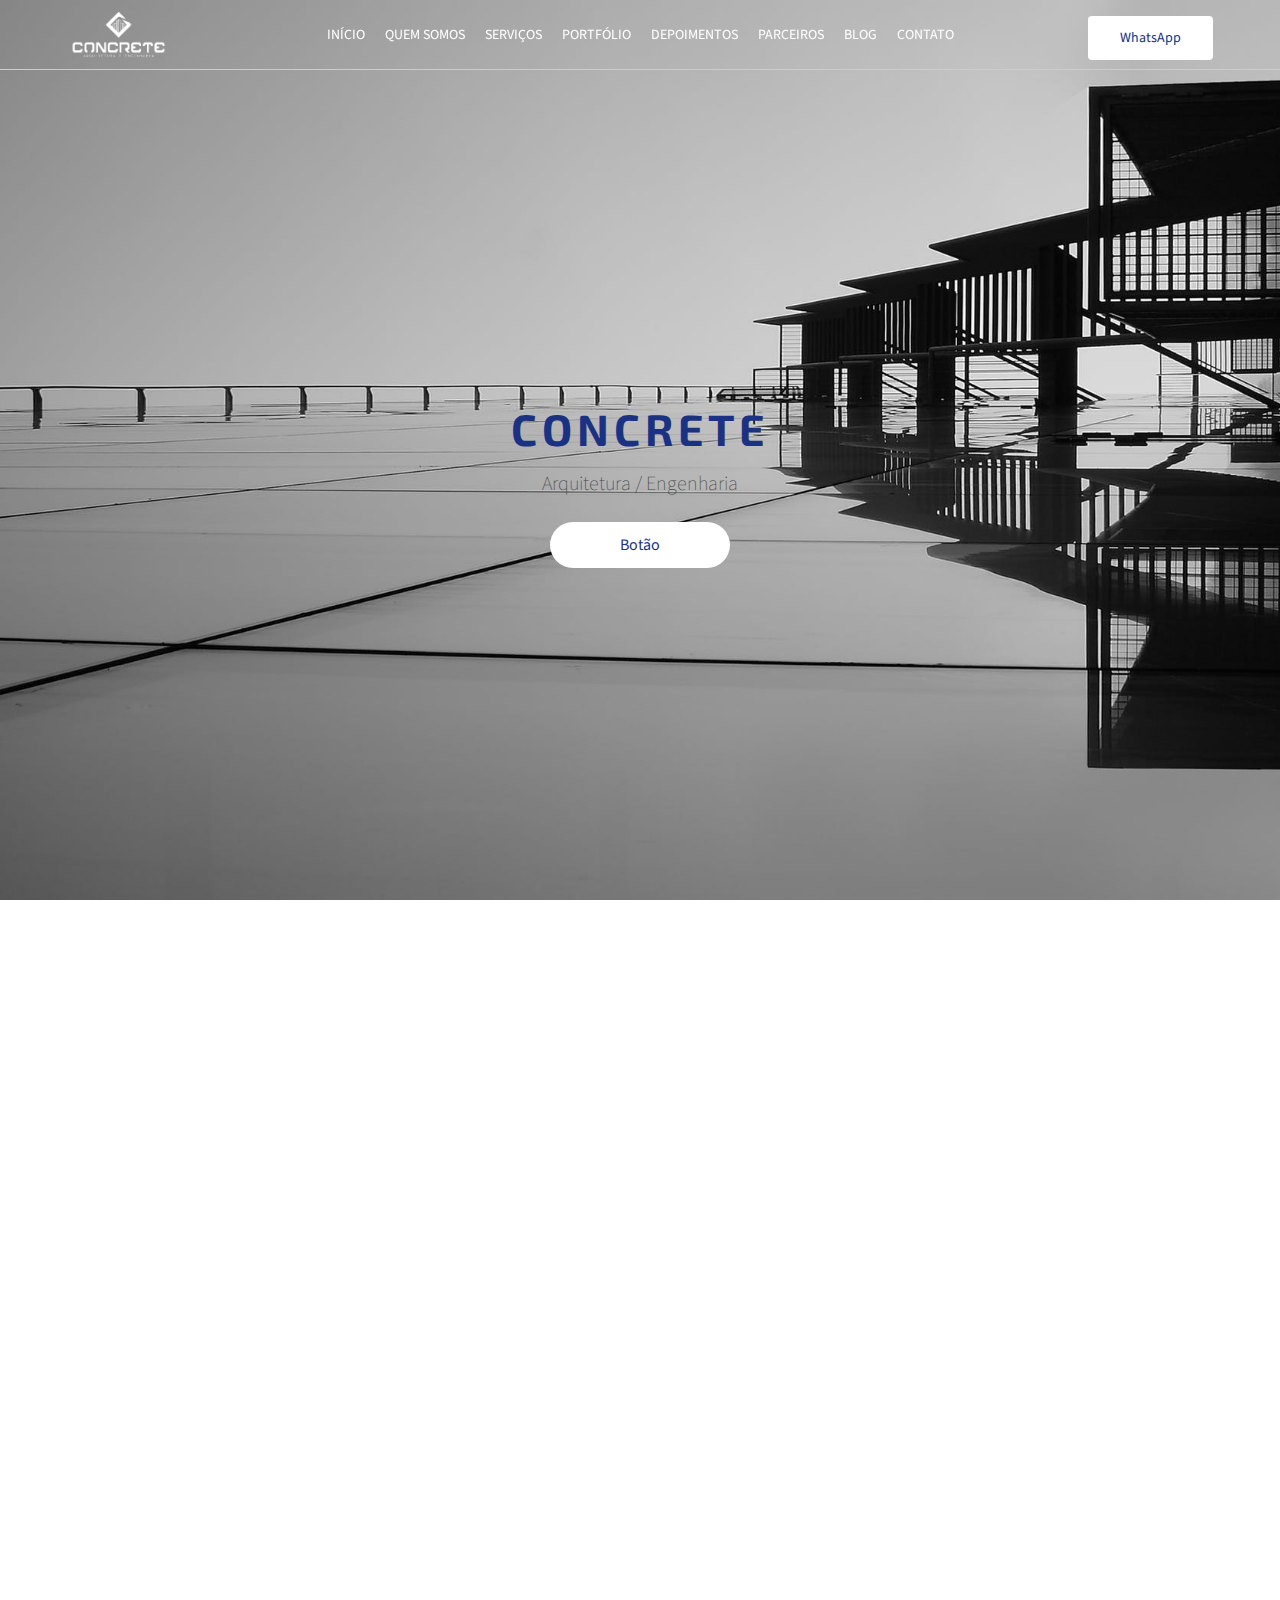
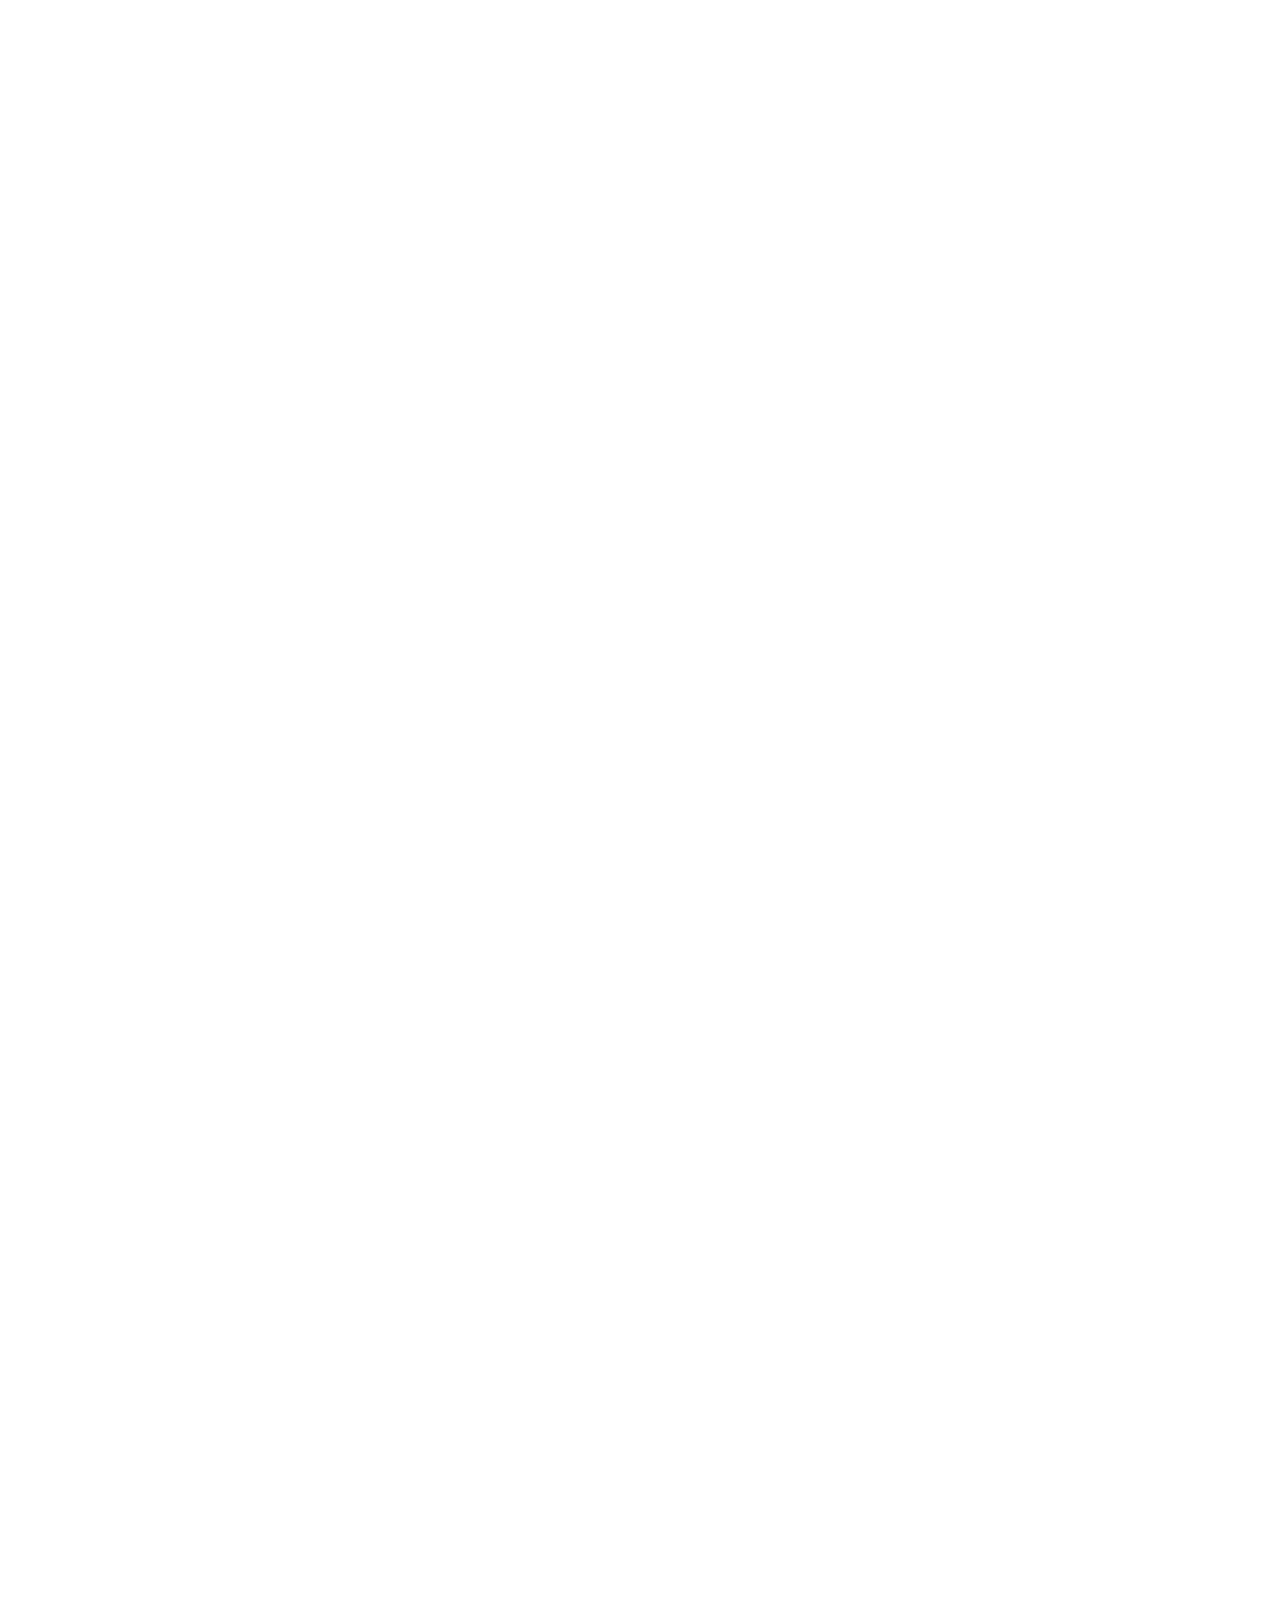
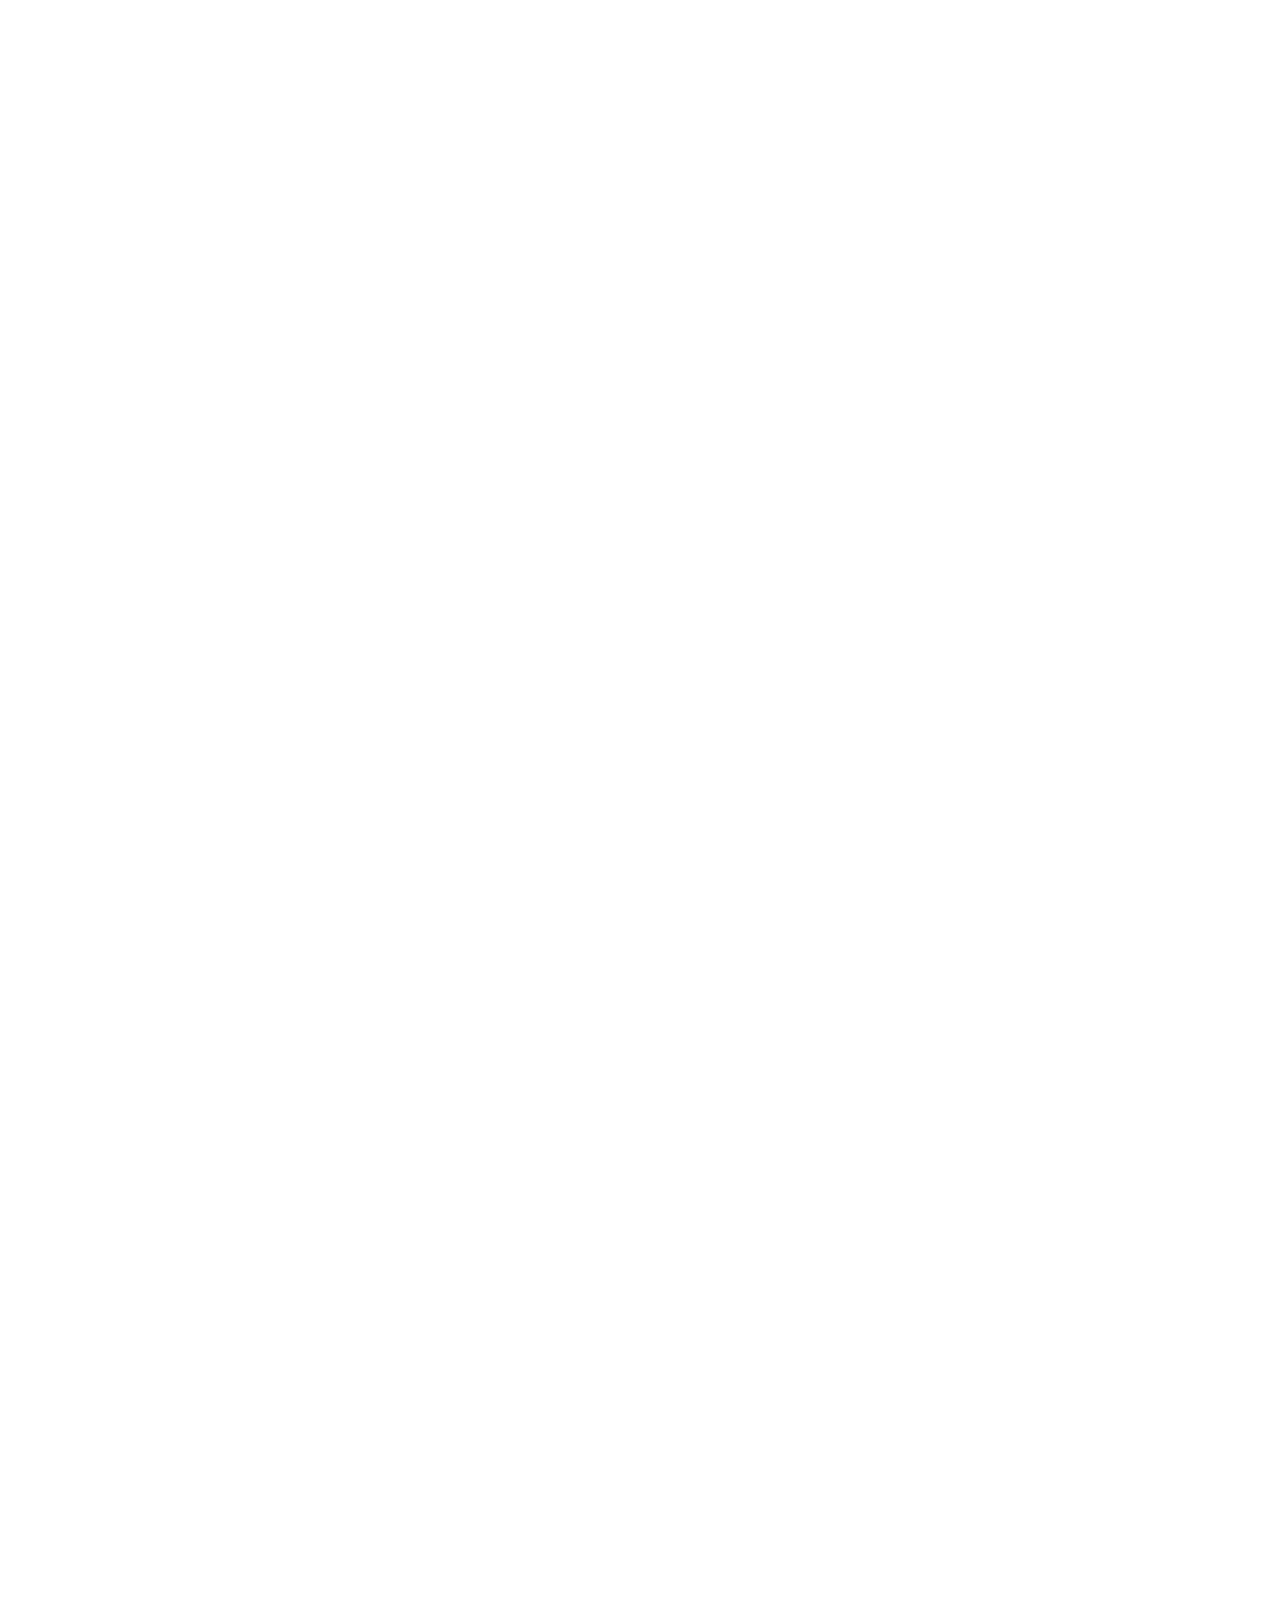
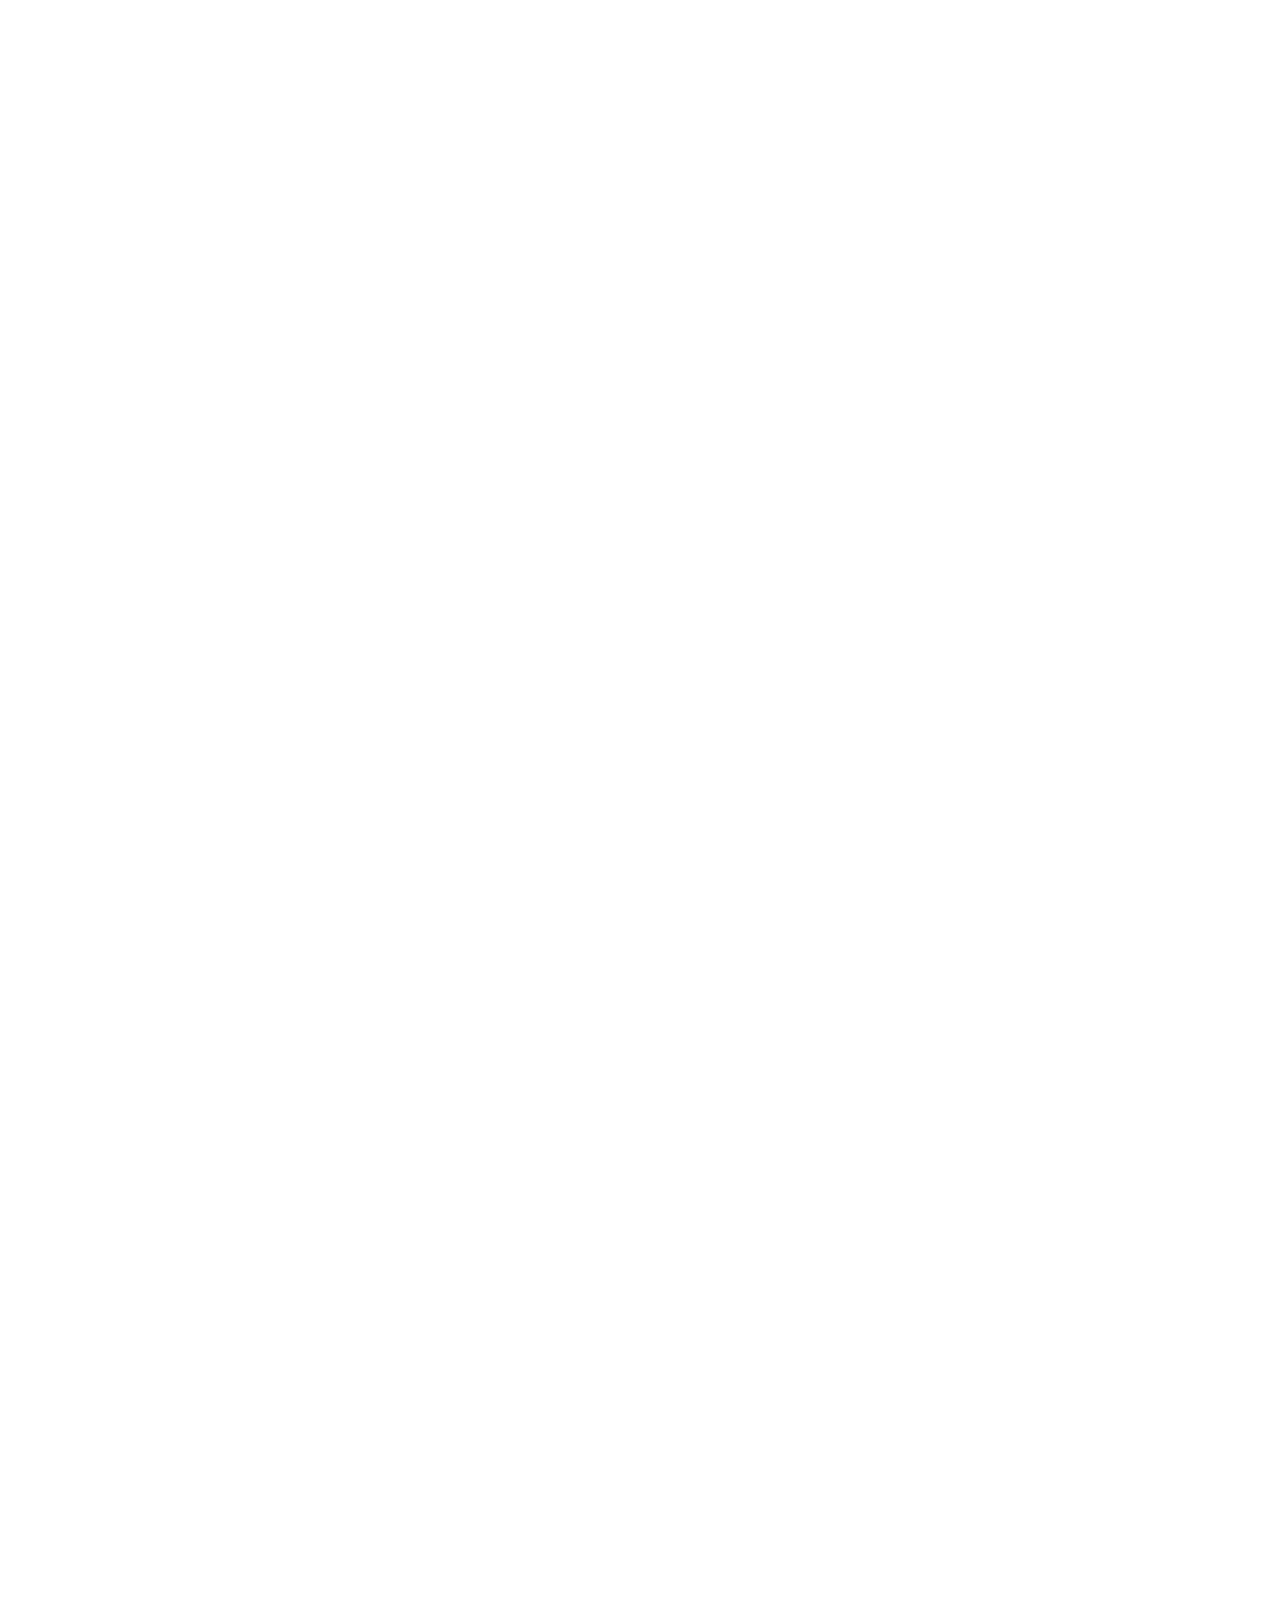
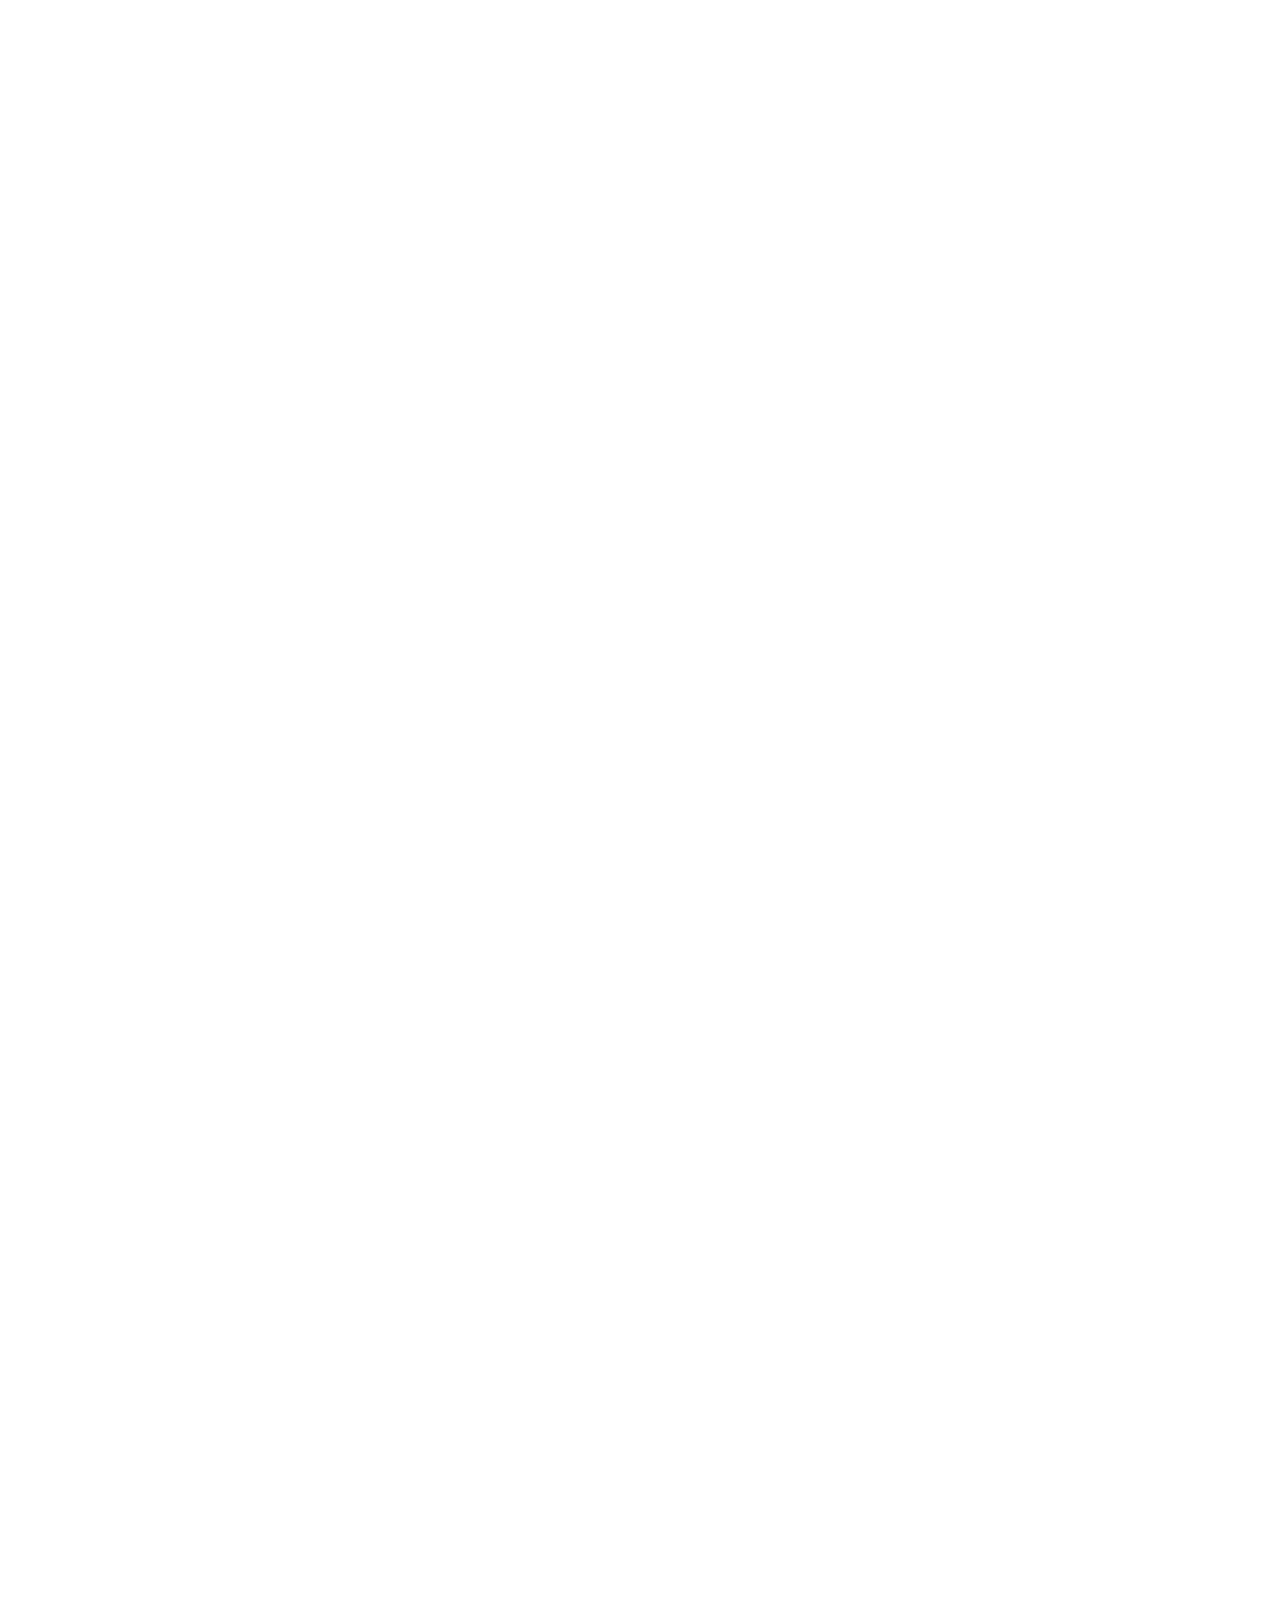
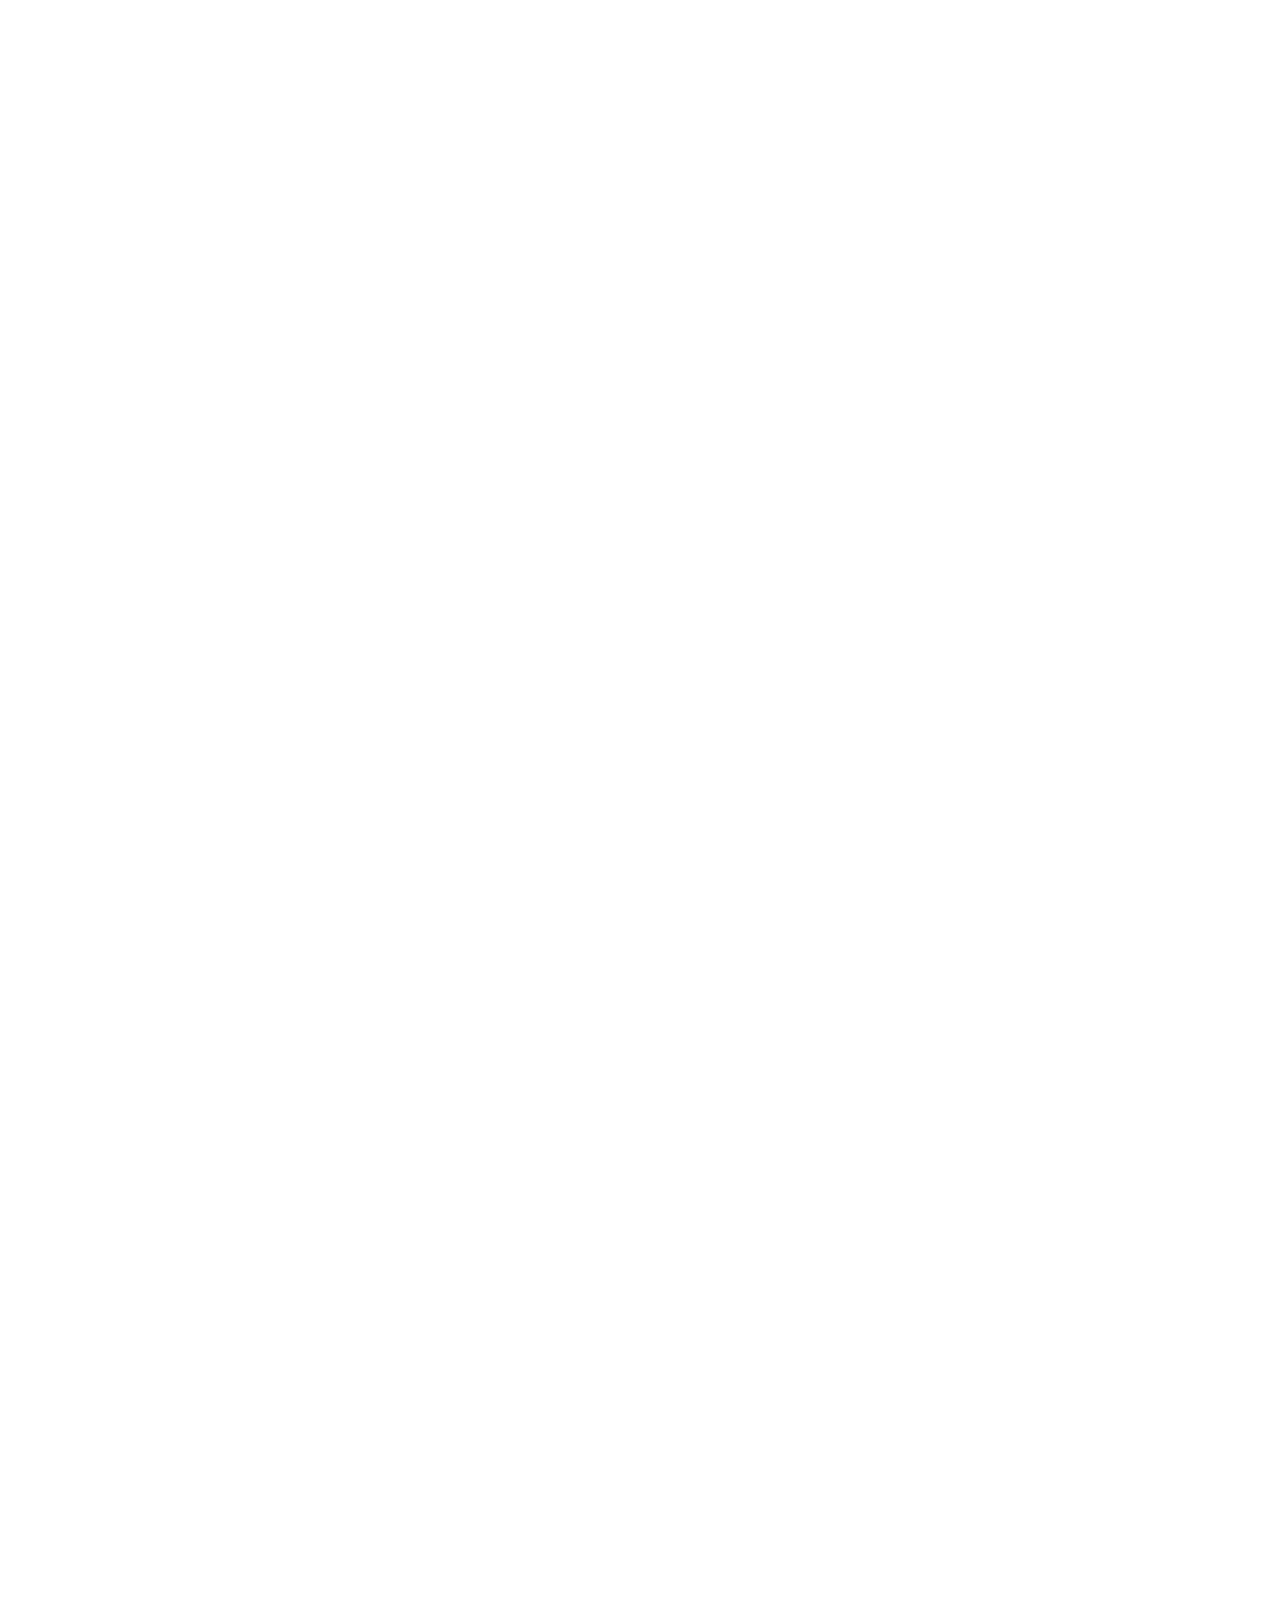
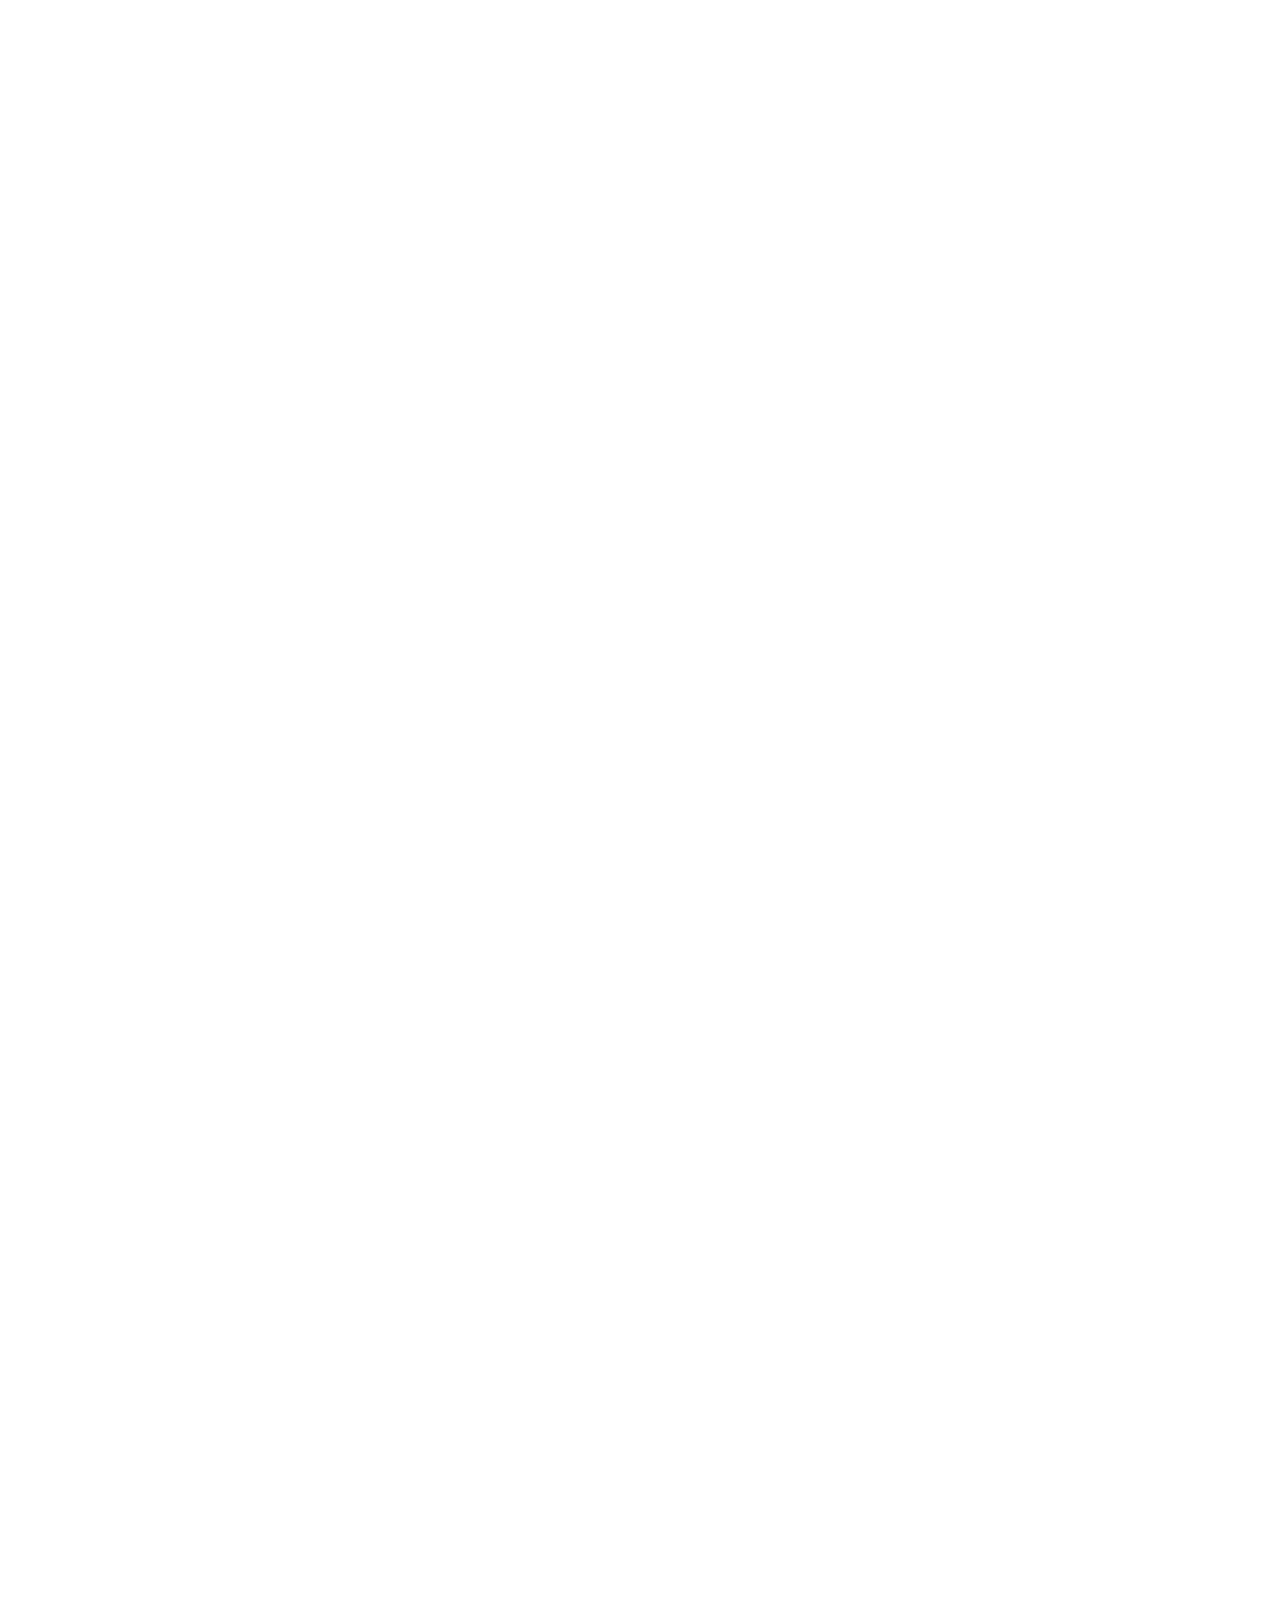
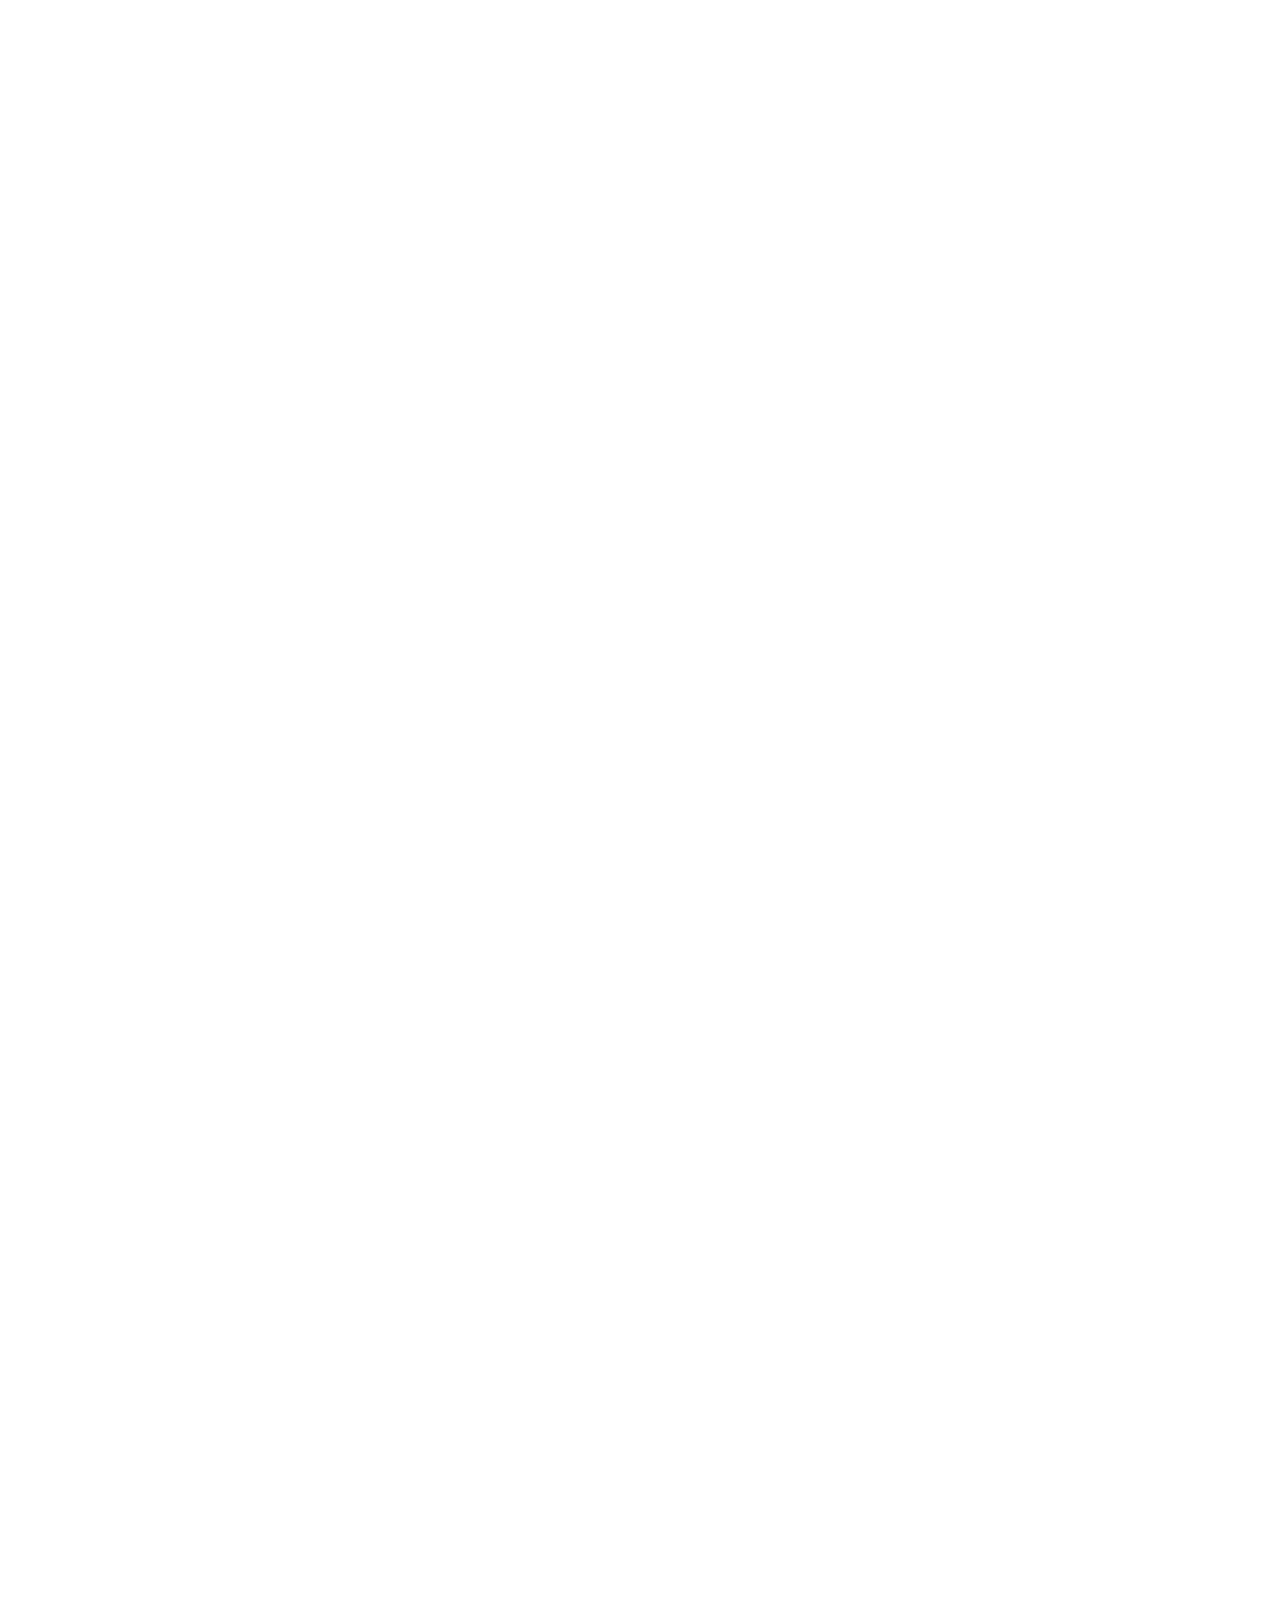
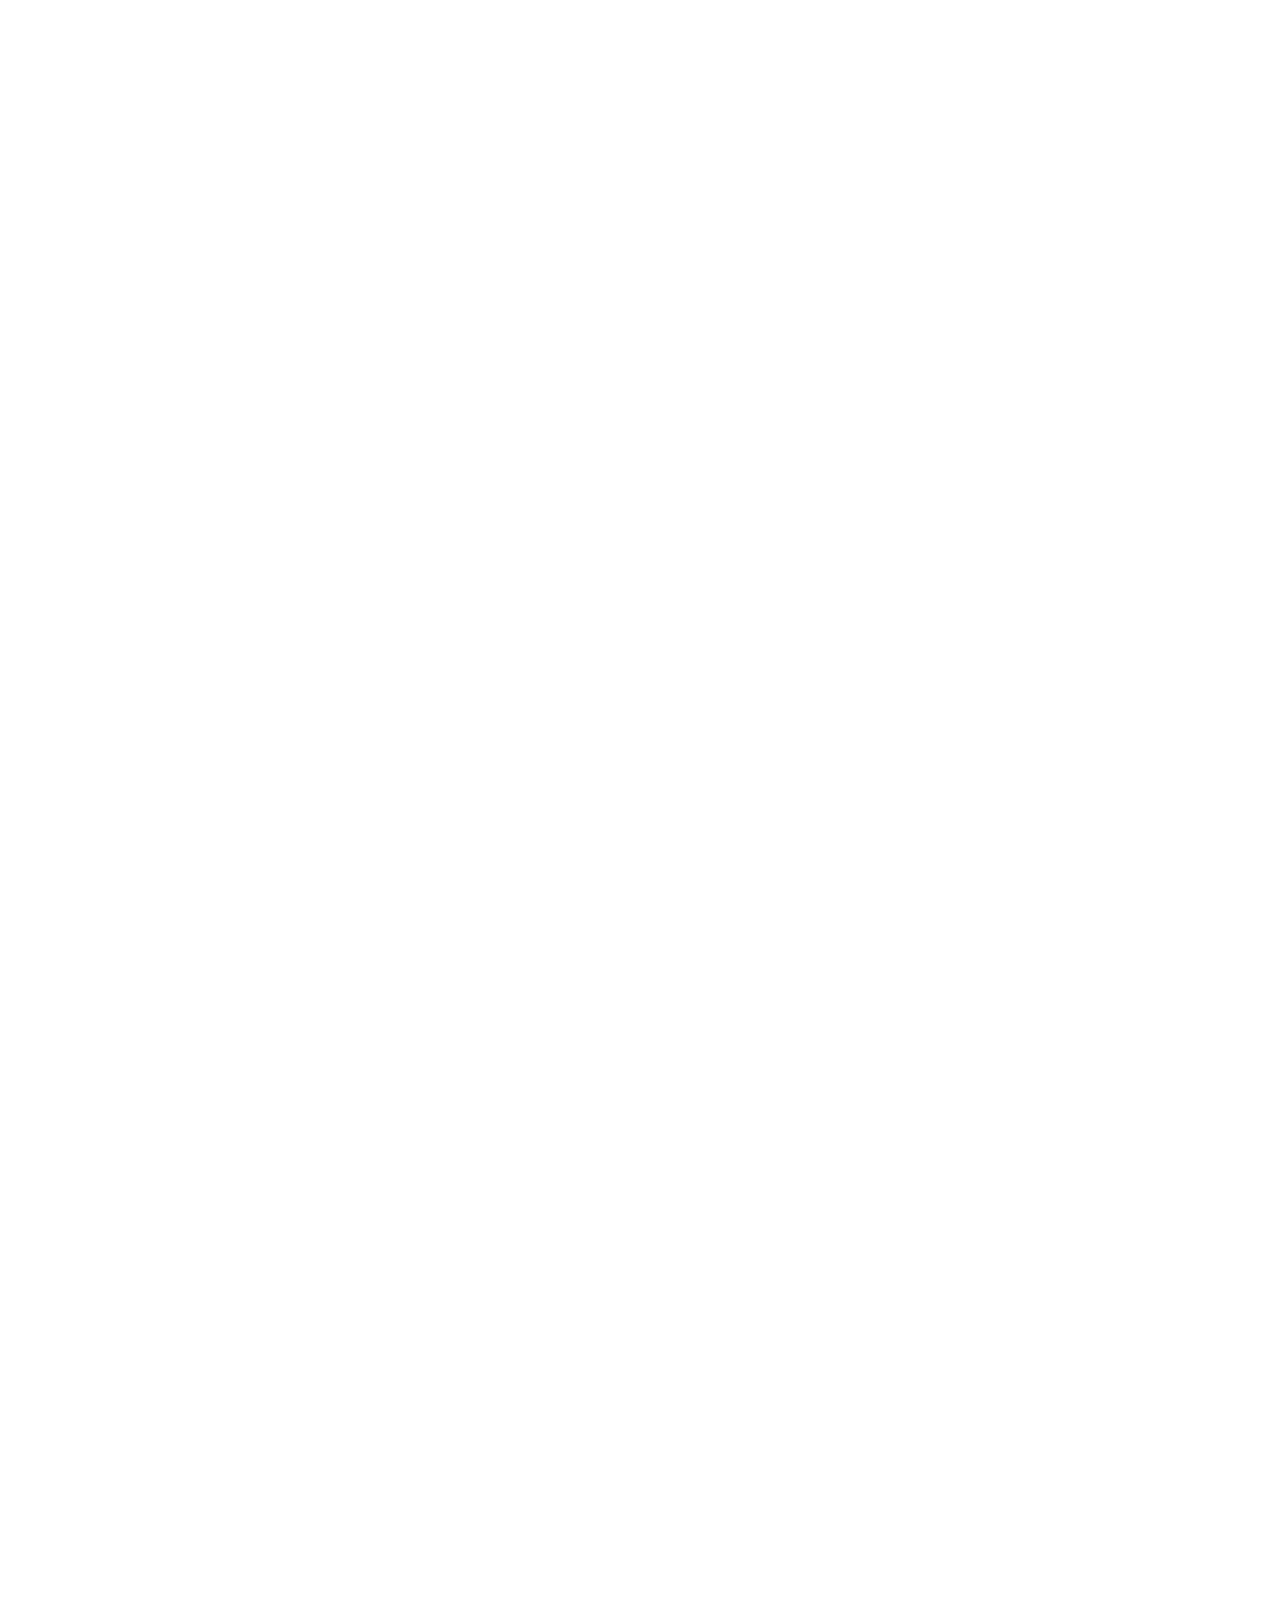
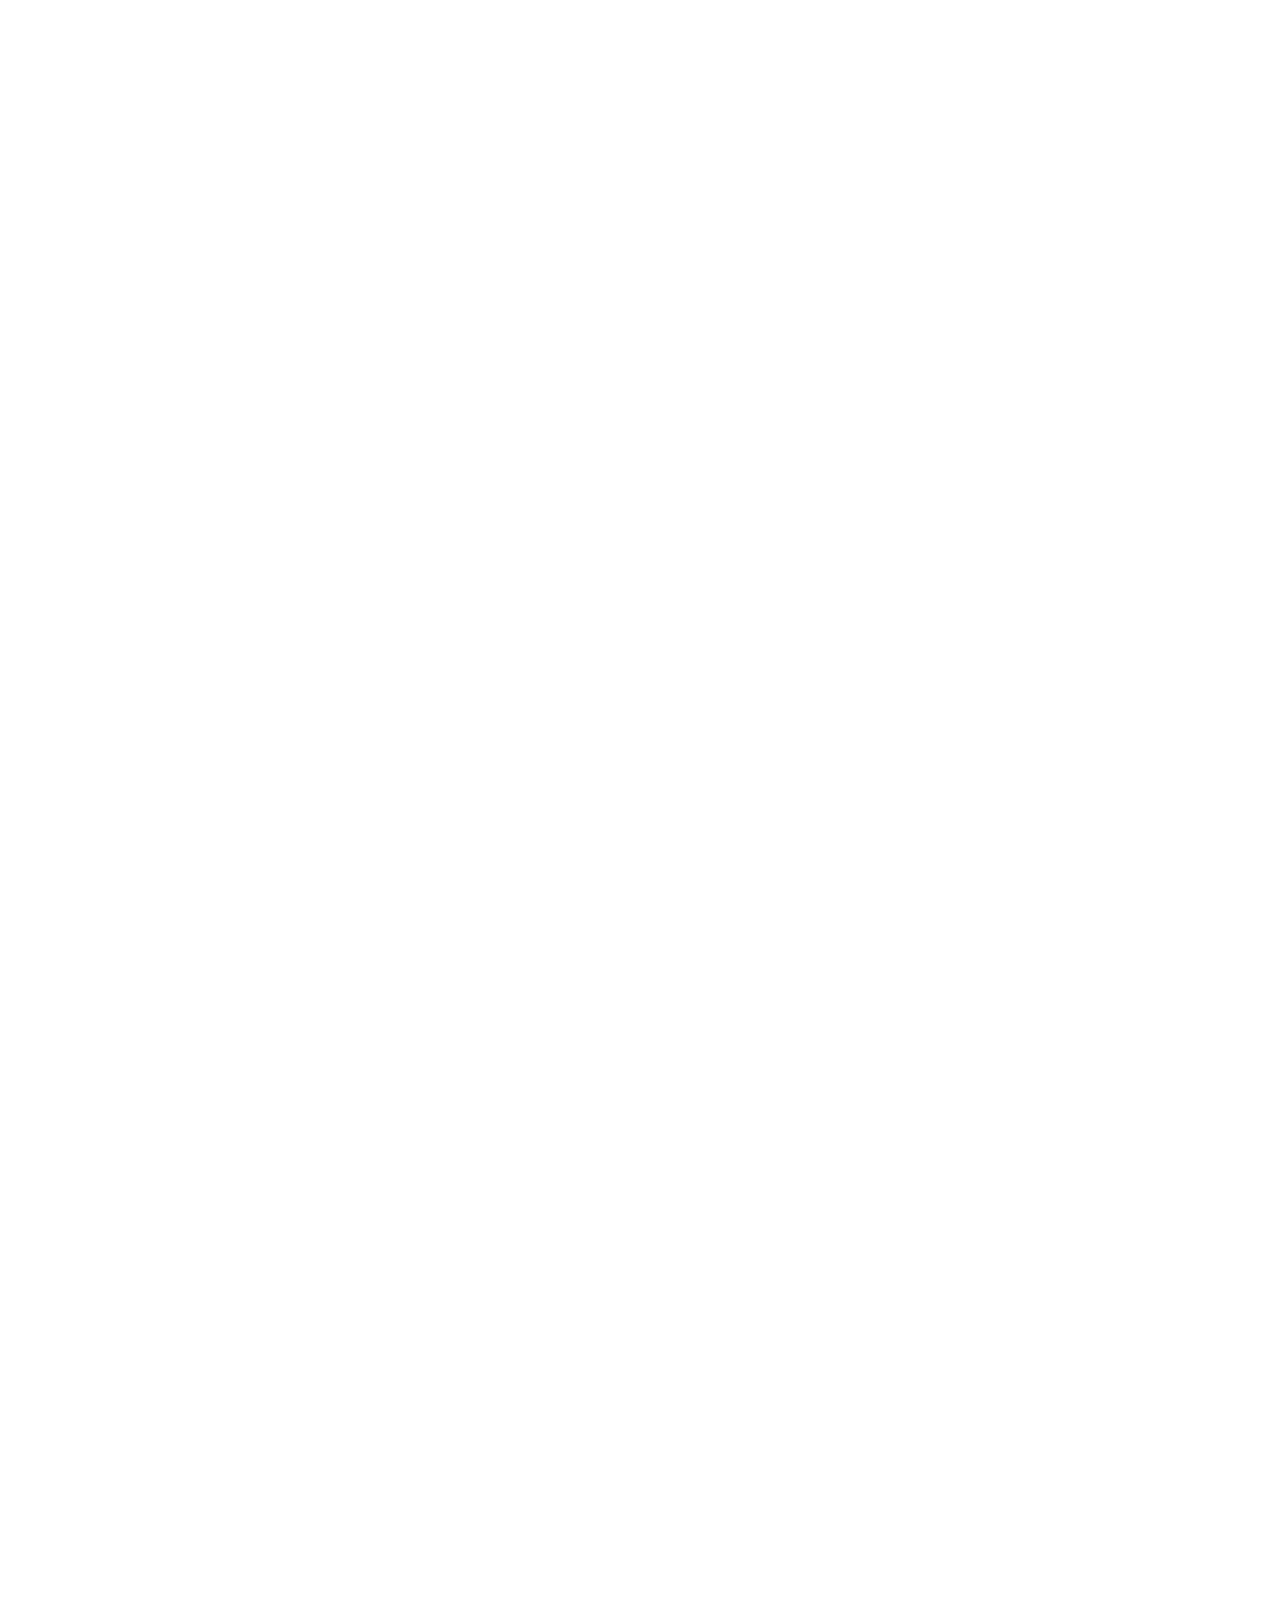
==== commit 71f0a3e9: "#06 - importacao" ====
--- a/src/index.html
+++ b/src/index.html
@@ -18,10 +18,9 @@
     <link rel="stylesheet" href="https://cdnjs.cloudflare.com/ajax/libs/animate.css/3.7.0/animate.min.css">
     <!-- Animate -->
     <link rel="stylesheet" href="css/style.css">
-    <!-- plugin -->
-
+    <link rel="stylesheet" href="css/gallery.css">
+    <link rel="stylesheet" href="css/gallery.prefixed.css">
     <link rel="stylesheet" href="css/gallery.theme.css">
-    <link rel="stylesheet" href="css/gallery.prefixed.css">
     <title>Concrete</title>
 </head>
 
@@ -153,7 +152,6 @@
             </div>
         </div>
     </section>
-<<<<<<< HEAD
 
     <div id="myModal" class="modal">
         <span class="close cursor" onclick="closeModal()">&times;</span>
@@ -179,7 +177,6 @@
     <!-- Portfólio -->
 
     <section id="depoimentos" class="animou">
-
         <div class="gallery autoplay items-2">
             <div id="item-1" class="control-operator"></div>
             <div id="item-2" class="control-operator"></div>
@@ -208,32 +205,8 @@
                 <a href="#item-1" class="control-button">•</a>
                 <a href="#item-2" class="control-button">•</a>
             </div>
-=======
-
-    <div id="myModal" class="modal">
-        <span class="close cursor" onclick="closeModal()">&times;</span>
-        <div class="modal-content">
-            <div class="mySlides">
-                <img src="img/mossoro.jpg" style="width:100%">
-            </div>
-
-            <div class="mySlides">
-                <img src="img/natal.jpg" style="width:100%">
-            </div>
-
-            <div class="mySlides">
-                <img src="img/tibau.JPG" style="width:100%">
-            </div>
-
-            <!-- controles -->
-            <a class="prev" onclick="plusSlides(-1)">&#10094;</a>
-            <a class="next" onclick="plusSlides(1)">&#10095;</a>
->>>>>>> cff28f1bf9b77b6bf542e0bddca387185587702b
-        </div>
-    </div>
-
-
-<<<<<<< HEAD
+    </section>
+
     <!-- Depoimentos -->
 
     <section id="parceiros" class="animou">
@@ -256,60 +229,12 @@
                 <div class="slide"><img src="img/logo5.png"></div>
                 <div class="slide"><img src="img/logo6.png"></div>
             </section>
-=======
-    <section id="depoimentos" class="animou">
-        <div class="hero"></div>
-        <div class="wrapper-depoi">
-            <div class="img-dep">
-                <img src="img/perfil.jpg" alt="Depoimento">
-            </div>
-            <div class="comentario">
-                <p class="depoimento-com">"A vida é um sopro, um minuto. A gente nasce, morre. O ser humano é um ser
-                    completamente abandonado..."</p>
-                <p class="nome-com"> &lt;Oscar Niemeyer, Rio de Janeiro/RJ&gt;</p>
-            </div>
->>>>>>> cff28f1bf9b77b6bf542e0bddca387185587702b
         </div>
     </section>
 
     <!-- Parceiros -->
 
-<<<<<<< HEAD
     <section id="contato" class="animou">
-=======
-    <!-- Depoimentos -->
-
-    <section id="parceiros" class="animou">
-        <h2 class="titulo">Parceiros</h2>
-        <div class="container">
-            <section class="customer-logos slider">
-                <div class="slide"><img src="img/logo1.png"></div>
-                <div class="slide"><img src="img/logo2.png"></div>
-                <div class="slide"><img src="img/logo3.png"></div>
-                <div class="slide"><img src="img/logo4.png"></div>
-                <div class="slide"><img src="img/logo5.png"></div>
-                <div class="slide"><img src="img/logo6.png"></div>
-                <div class="slide"><img src="img/logo3.png"></div>
-                <div class="slide"><img src="img/logo4.png"></div>
-                <div class="slide"><img src="img/logo5.png"></div>
-                <div class="slide"><img src="img/logo1.png"></div>
-                <div class="slide"><img src="img/logo2.png"></div>
-                <div class="slide"><img src="img/logo3.png"></div>
-                <div class="slide"><img src="img/logo4.png"></div>
-                <div class="slide"><img src="img/logo5.png"></div>
-                <div class="slide"><img src="img/logo6.png"></div>
-            </section>
-        </div>
-    </section>
-
-    <!-- Parceiros -->
-
-    <section id="contato" class="animou">
-<<<<<<< HEAD
-=======
-        <h2 class="titulo">Contato</h2>
->>>>>>> 0e32d3abbdb3f4976f4353cb680786228404e131
->>>>>>> cff28f1bf9b77b6bf542e0bddca387185587702b
         <div class="container">
             <div class="wrapper animated bounceInLeft">
                 <div class="info">
@@ -329,7 +254,7 @@
                     <h3>Contate-nos</h3>
                     <form>
                         <p>
-                            <label><i class="fas fa-signatal"></i> Nome:</label>
+                            <label><i class="fas fa-signature"></i> Nome:</label>
                             <input type="text" name="nome">
                         </p>
                         <p>
--- a/src/css/style.css
+++ b/src/css/style.css
@@ -478,7 +478,6 @@
     float: left;
     width: 33.33%;
     display: none;
-<<<<<<< HEAD
 }
 
 .row:after {
@@ -748,242 +747,16 @@
 .slick-track:after {
     clear: both;
 }
-=======
-}
-
-.row:after {
-    content: "";
-    display: table;
-    clear: both;
-}
-
-.content {
-    font-family: 'Exo 2', sans-serif;
-    border-radius: 3px;
-    background-color: #ccc;
-    padding: 10px;
-}
-
-.content img{
-    height: 250px;
-    border-radius: 3px;
-    opacity: 0.9;
-}
-.content img:hover{
-    cursor: pointer;
-    opacity: 1;
-}
-
-.show {
-    display: block;
-}
-
-.btn {
-    border: none;
-    outline: none;
-    padding: 12px 16px;
-    background-color: #00A5FF;
-    color: #fff;
-    cursor: pointer;
-    font-family: 'Exo 2', sans-serif;
-    font-size: 14px;
-    border-radius: 3px;
-}
-
-.btn:hover {
-    opacity: 0.8;
-}
-
-.btn.active {
-    background-color: #1b3282;
-    color: white;
-}
-
-/* modal */
-<<<<<<< HEAD
-
-.modal {
-    display: none;
-    position: fixed;
-    z-index: 1;
-    padding-top: 100px;
-    left: 0;
-    top: 0;
-    width: 100%;
-    height: 100%;
-    overflow: auto;
-    background-color: rgba(0, 0, 0, 0.8);
-  }
-  
-  /* Modal Content */
-  .modal-content {
-    width: 90%;
-    max-width: 1200px;
-    position: relative;
-    margin: auto;
-    padding: 0;
-  }
-  
-  /* botão fechar */
-  .close {
-    color: white;
-    position: absolute;
-    top: 100px;
-    right: 25px;
-    font-size: 35px;
-    font-weight: bold;
-  }
-  
-  .close:hover,
-  .close:focus {
-    color: #999;
-    text-decoration: none;
-    cursor: pointer;
-  }
-  
-  /* Hide the slides by default */
-  .mySlides {
-    display: none;
-  }
-  /* Next & previous buttons */
-  .prev,
-  .next {
-    cursor: pointer;
-    position: absolute;
-    top: 50%;
-    width: auto;
-    padding: 16px;
-    margin-top: -50px;
-    color: white;
-    background-color: rgba(27, 50, 130, 0.7);
-    font-weight: bold;
-    font-size: 20px;
-    transition: 0.6s ease;
-    border-radius: 0 3px 3px 0;
-    user-select: none;
-    -webkit-user-select: none;
-  }
-  
-  /* Position the "next button" to the right */
-  .next {
-    right: 0;
-    border-radius: 3px 0 0 3px;
-  }
-  
-  /* On hover, add a black background color with a little bit see-through */
-  .prev:hover,
-  .next:hover {
-    background-color: #999;
-  }
-
-  @media(max-width:768px){
-      #portfolio .row{
-        display: flex;
-        flex-direction: column;
-      }
-
-      #portfolio .column{
-          width: 100%;
-      }
-=======
-
-.modal {
-    display: none;
-    position: fixed;
-    z-index: 1;
-    padding-top: 100px;
-    left: 0;
-    top: 0;
-    width: 100%;
-    height: 100%;
-    overflow: auto;
-    background-color: rgba(0, 0, 0, 0.8);
-  }
-  
-  /* Modal Content */
-  .modal-content {
-    width: 90%;
-    max-width: 1200px;
-    position: relative;
-    margin: auto;
-    padding: 0;
-  }
-  
-  /* botão fechar */
-  .close {
-    color: white;
-    position: absolute;
-    top: 100px;
-    right: 25px;
-    font-size: 35px;
-    font-weight: bold;
-  }
-  
-  .close:hover,
-  .close:focus {
-    color: #999;
-    text-decoration: none;
-    cursor: pointer;
-  }
-  
-  /* Hide the slides by default */
-  .mySlides {
-    display: none;
-  }
-  /* Next & previous buttons */
-  .prev,
-  .next {
-    cursor: pointer;
-    position: absolute;
-    top: 50%;
-    width: auto;
-    padding: 16px;
-    margin-top: -50px;
-    color: white;
-    background-color: rgba(27, 50, 130, 0.7);
-    font-weight: bold;
-    font-size: 20px;
-    transition: 0.6s ease;
-    border-radius: 0 3px 3px 0;
-    user-select: none;
-    -webkit-user-select: none;
-  }
-  
-  /* Position the "next button" to the right */
-  .next {
-    right: 0;
-    border-radius: 3px 0 0 3px;
-  }
-  
-  /* On hover, add a black background color with a little bit see-through */
-  .prev:hover,
-  .next:hover {
-    background-color: #999;
->>>>>>> 0e32d3abbdb3f4976f4353cb680786228404e131
-  }
->>>>>>> cff28f1bf9b77b6bf542e0bddca387185587702b
 
 .slick-loading .slick-track {
     visibility: hidden;
 }
 
-<<<<<<< HEAD
 .slick-slide {
     display: none;
     float: left;
     height: 100%;
     min-height: 1px;
-=======
-#depoimentos {
-    width: 100%;
-    height: 350px;
-    margin-top: 50px;
-    background-image: url('../img/hero.jpg');
-    background-position: center;
-    background-repeat: no-repeat;
-    background-size: cover;
-    position: relative;
->>>>>>> cff28f1bf9b77b6bf542e0bddca387185587702b
 }
 
 [dir='rtl'] .slick-slide {
@@ -994,7 +767,6 @@
     display: block;
 }
 
-<<<<<<< HEAD
 .slick-slide.slick-loading img {
     display: none;
 }
@@ -1005,29 +777,6 @@
 
 .slick-initialized .slick-slide {
     display: block;
-=======
-.hero {
-    width: 100%;
-    height: 350px;
-    background-color: rgba(27, 50, 130, 0.7);
-    z-index: 999;
-}
-
-#depoimentos .img-dep img {
-    width: 200px;
-    height: 180px;
-    margin-top: 70px;
-    margin-left: 30px;
-    background-color: #ddd;
-    border-radius: 100%;
-    object-fit: cover;
-    z-index: 3;
-}
-
-#depoimentos .comentario {
-    margin-top: 120px;
-    margin-left: 50px;
->>>>>>> cff28f1bf9b77b6bf542e0bddca387185587702b
 }
 
 .slick-loading .slick-slide {
@@ -1040,162 +789,13 @@
     border: 1px solid transparent;
 }
 
-<<<<<<< HEAD
 .slick-arrow.slick-hidden {
     display: none;
-=======
-@media (max-width: 768px) {
-    #depoimentos {
-        max-width: 500px;
-    }
-
-    #depoimentos .img-dep img {
-        width: 140px;
-        height: 120px;
-        margin-top: 70px;
-        margin-left: 30px;
-        background-color: #ddd;
-        border-radius: 100%;
-        object-fit: cover;
-        z-index: 3;
-    }
-
-    #depoimentos .wrapper-depoi .comentario{
-        max-width: 180px;
-        max-height: 120px;
-        margin-top: 17px;
-    }
-
->>>>>>> cff28f1bf9b77b6bf542e0bddca387185587702b
 }
 
 /* Parceiros */
 
-#parceiros {
-<<<<<<< HEAD
-=======
-    width: 100%;
-    height: auto;
-    margin-top: 50px;
-    padding: 30px;
-    background-color: #f7f7f7;
-}
-
-.slick-slide {
-    margin: 0px 20px;
-}
-
-.slick-slide img {
-    width: 100%;
-}
-
-.slick-slider {
-    position: relative;
-    display: block;
-    box-sizing: border-box;
-    -webkit-user-select: none;
-    -moz-user-select: none;
-    -ms-user-select: none;
-    user-select: none;
-    -webkit-touch-callout: none;
-    -khtml-user-select: none;
-    -ms-touch-action: pan-y;
-    touch-action: pan-y;
-    -webkit-tap-highlight-color: transparent;
-}
-
-.slick-list {
-    position: relative;
-    display: block;
-    overflow: hidden;
-    margin: 0;
-    padding: 0;
-}
-
-.slick-list:focus {
-    outline: none;
-}
-
-.slick-list.dragging {
-    cursor: pointer;
-    cursor: hand;
-}
-
-.slick-slider .slick-track,
-.slick-slider .slick-list {
-    -webkit-transform: translate3d(0, 0, 0);
-    -moz-transform: translate3d(0, 0, 0);
-    -ms-transform: translate3d(0, 0, 0);
-    -o-transform: translate3d(0, 0, 0);
-    transform: translate3d(0, 0, 0);
-}
-
-.slick-track {
-    position: relative;
-    top: 0;
-    left: 0;
-    display: block;
-}
-
-.slick-track:before,
-.slick-track:after {
-    display: table;
-    content: '';
-}
-
-.slick-track:after {
-    clear: both;
-}
-
-.slick-loading .slick-track {
-    visibility: hidden;
-}
-
-.slick-slide {
-    display: none;
-    float: left;
-    height: 100%;
-    min-height: 1px;
-}
-
-[dir='rtl'] .slick-slide {
-    float: right;
-}
-
-.slick-slide img {
-    display: block;
-}
-
-.slick-slide.slick-loading img {
-    display: none;
-}
-
-.slick-slide.dragging img {
-    pointer-events: none;
-}
-
-.slick-initialized .slick-slide {
-    display: block;
-}
-
-.slick-loading .slick-slide {
-    visibility: hidden;
-}
-
-.slick-vertical .slick-slide {
-    display: block;
-    height: auto;
-    border: 1px solid transparent;
-}
-
-.slick-arrow.slick-hidden {
-    display: none;
-}
-
-/* Parceiros */
-
 #contato {
->>>>>>> 0e32d3abbdb3f4976f4353cb680786228404e131
     width: 100%;
     height: auto;
     margin-top: 50px;
@@ -1206,130 +806,6 @@
     background-size: cover;
 }
 
-.slick-slide {
-    margin: 0px 20px;
-}
-
-.slick-slide img {
-    width: 100%;
-}
-
-.slick-slider {
-    position: relative;
-    display: block;
-    box-sizing: border-box;
-    -webkit-user-select: none;
-    -moz-user-select: none;
-    -ms-user-select: none;
-    user-select: none;
-    -webkit-touch-callout: none;
-    -khtml-user-select: none;
-    -ms-touch-action: pan-y;
-    touch-action: pan-y;
-    -webkit-tap-highlight-color: transparent;
-}
-
-.slick-list {
-    position: relative;
-    display: block;
-    overflow: hidden;
-    margin: 0;
-    padding: 0;
-}
-
-.slick-list:focus {
-    outline: none;
-}
-
-.slick-list.dragging {
-    cursor: pointer;
-    cursor: hand;
-}
-
-.slick-slider .slick-track,
-.slick-slider .slick-list {
-    -webkit-transform: translate3d(0, 0, 0);
-    -moz-transform: translate3d(0, 0, 0);
-    -ms-transform: translate3d(0, 0, 0);
-    -o-transform: translate3d(0, 0, 0);
-    transform: translate3d(0, 0, 0);
-}
-
-.slick-track {
-    position: relative;
-    top: 0;
-    left: 0;
-    display: block;
-}
-
-.slick-track:before,
-.slick-track:after {
-    display: table;
-    content: '';
-}
-
-.slick-track:after {
-    clear: both;
-}
-
-.slick-loading .slick-track {
-    visibility: hidden;
-}
-
-.slick-slide {
-    display: none;
-    float: left;
-    height: 100%;
-    min-height: 1px;
-}
-
-[dir='rtl'] .slick-slide {
-    float: right;
-}
-
-.slick-slide img {
-    display: block;
-}
-
-.slick-slide.slick-loading img {
-    display: none;
-}
-
-.slick-slide.dragging img {
-    pointer-events: none;
-}
-
-.slick-initialized .slick-slide {
-    display: block;
-}
-
-.slick-loading .slick-slide {
-    visibility: hidden;
-}
-
-.slick-vertical .slick-slide {
-    display: block;
-    height: auto;
-    border: 1px solid transparent;
-}
-
-.slick-arrow.slick-hidden {
-    display: none;
-}
-
-/* Parceiros */
-
-#contato {
-    width: 100%;
-    height: auto;
-    margin-top: 50px;
-    padding: 30px;
-    background-image: url('../img/bg-contato.jpeg');
-    background-position: center;
-    background-repeat: no-repeat;
-    background-size: cover;
-}
-
 #contato .container {
     max-width: 1170px;
     margin-left: auto;
--- a/src/css/gallery.css
+++ b/src/css/gallery.css
@@ -0,0 +1,312 @@
+.gallery .control-operator:target ~ .controls .control-button {
+  color: #ccc;
+  color: rgba(255, 255, 255, 0.4);
+}
+
+.gallery .control-button:first-of-type, .gallery .control-operator:nth-of-type(1):target ~ .controls .control-button:nth-of-type(1), .gallery .control-operator:nth-of-type(2):target ~ .controls .control-button:nth-of-type(2), .gallery .control-operator:nth-of-type(3):target ~ .controls .control-button:nth-of-type(3), .gallery .control-operator:nth-of-type(4):target ~ .controls .control-button:nth-of-type(4), .gallery .control-operator:nth-of-type(5):target ~ .controls .control-button:nth-of-type(5) {
+  color: white;
+  color: rgba(255, 255, 255, 0.8);
+}
+
+.gallery .item:first-of-type {
+  position: static;
+  pointer-events: auto;
+  opacity: 1;
+}
+.gallery .item {
+  position: absolute;
+  top: 0;
+  left: 0;
+  width: 100%;
+  height: 100%;
+  pointer-events: none;
+  opacity: 0;
+  transition: opacity .5s;
+}
+.gallery .control-operator {
+  display: none;
+}
+.gallery .control-operator:target ~ .item {
+  pointer-events: none;
+  opacity: 0;
+  animation: none;
+}
+.gallery .control-operator:target ~ .controls .control-button {
+  animation: none;
+}
+
+@keyframes controlAnimation-2 {
+  0% {
+    color: #ccc;
+    color: rgba(255, 255, 255, 0.4);
+  }
+
+  14.3%,
+  50% {
+    color: white;
+    color: rgba(255, 255, 255, 0.8);
+  }
+
+  64.3%,
+  100% {
+    color: #ccc;
+    color: rgba(255, 255, 255, 0.4);
+  }
+}
+@keyframes galleryAnimation-2 {
+  0% {
+    opacity: 0;
+  }
+
+  14.3%,
+  50% {
+    opacity: 1;
+  }
+
+  64.3%,
+  100% {
+    opacity: 0;
+  }
+}
+.gallery .control-operator:nth-of-type(1):target ~ .item:nth-of-type(1) {
+  pointer-events: auto;
+  opacity: 1;
+}
+.gallery .control-operator:nth-of-type(2):target ~ .item:nth-of-type(2) {
+  pointer-events: auto;
+  opacity: 1;
+}
+
+.items-2.autoplay .control-button {
+  animation: controlAnimation-2 14s infinite;
+}
+.items-2.autoplay .item {
+  animation: galleryAnimation-2 14s infinite;
+}
+.items-2 .control-button:nth-of-type(1),
+.items-2 .item:nth-of-type(1) {
+  animation-delay: -2s;
+}
+.items-2 .control-button:nth-of-type(2),
+.items-2 .item:nth-of-type(2) {
+  animation-delay: 5s;
+}
+
+@keyframes controlAnimation-3 {
+  0% {
+    color: #ccc;
+    color: rgba(255, 255, 255, 0.4);
+  }
+
+  9.5%,
+  33.3% {
+    color: white;
+    color: rgba(255, 255, 255, 0.8);
+  }
+
+  42.9%,
+  100% {
+    color: #ccc;
+    color: rgba(255, 255, 255, 0.4);
+  }
+}
+@keyframes galleryAnimation-3 {
+  0% {
+    opacity: 0;
+  }
+
+  9.5%,
+  33.3% {
+    opacity: 1;
+  }
+
+  42.9%,
+  100% {
+    opacity: 0;
+  }
+}
+.gallery .control-operator:nth-of-type(1):target ~ .item:nth-of-type(1) {
+  pointer-events: auto;
+  opacity: 1;
+}
+.gallery .control-operator:nth-of-type(2):target ~ .item:nth-of-type(2) {
+  pointer-events: auto;
+  opacity: 1;
+}
+.gallery .control-operator:nth-of-type(3):target ~ .item:nth-of-type(3) {
+  pointer-events: auto;
+  opacity: 1;
+}
+
+.items-3.autoplay .control-button {
+  animation: controlAnimation-3 21s infinite;
+}
+.items-3.autoplay .item {
+  animation: galleryAnimation-3 21s infinite;
+}
+.items-3 .control-button:nth-of-type(1),
+.items-3 .item:nth-of-type(1) {
+  animation-delay: -2s;
+}
+.items-3 .control-button:nth-of-type(2),
+.items-3 .item:nth-of-type(2) {
+  animation-delay: 5s;
+}
+.items-3 .control-button:nth-of-type(3),
+.items-3 .item:nth-of-type(3) {
+  animation-delay: 12s;
+}
+
+@keyframes controlAnimation-4 {
+  0% {
+    color: #ccc;
+    color: rgba(255, 255, 255, 0.4);
+  }
+
+  7.1%,
+  25% {
+    color: white;
+    color: rgba(255, 255, 255, 0.8);
+  }
+
+  32.1%,
+  100% {
+    color: #ccc;
+    color: rgba(255, 255, 255, 0.4);
+  }
+}
+@keyframes galleryAnimation-4 {
+  0% {
+    opacity: 0;
+  }
+
+  7.1%,
+  25% {
+    opacity: 1;
+  }
+
+  32.1%,
+  100% {
+    opacity: 0;
+  }
+}
+.gallery .control-operator:nth-of-type(1):target ~ .item:nth-of-type(1) {
+  pointer-events: auto;
+  opacity: 1;
+}
+.gallery .control-operator:nth-of-type(2):target ~ .item:nth-of-type(2) {
+  pointer-events: auto;
+  opacity: 1;
+}
+.gallery .control-operator:nth-of-type(3):target ~ .item:nth-of-type(3) {
+  pointer-events: auto;
+  opacity: 1;
+}
+.gallery .control-operator:nth-of-type(4):target ~ .item:nth-of-type(4) {
+  pointer-events: auto;
+  opacity: 1;
+}
+
+.items-4.autoplay .control-button {
+  animation: controlAnimation-4 28s infinite;
+}
+.items-4.autoplay .item {
+  animation: galleryAnimation-4 28s infinite;
+}
+.items-4 .control-button:nth-of-type(1),
+.items-4 .item:nth-of-type(1) {
+  animation-delay: -2s;
+}
+.items-4 .control-button:nth-of-type(2),
+.items-4 .item:nth-of-type(2) {
+  animation-delay: 5s;
+}
+.items-4 .control-button:nth-of-type(3),
+.items-4 .item:nth-of-type(3) {
+  animation-delay: 12s;
+}
+.items-4 .control-button:nth-of-type(4),
+.items-4 .item:nth-of-type(4) {
+  animation-delay: 19s;
+}
+
+@keyframes controlAnimation-5 {
+  0% {
+    color: #ccc;
+    color: rgba(255, 255, 255, 0.4);
+  }
+
+  5.7%,
+  20% {
+    color: white;
+    color: rgba(255, 255, 255, 0.8);
+  }
+
+  25.7%,
+  100% {
+    color: #ccc;
+    color: rgba(255, 255, 255, 0.4);
+  }
+}
+@keyframes galleryAnimation-5 {
+  0% {
+    opacity: 0;
+  }
+
+  5.7%,
+  20% {
+    opacity: 1;
+  }
+
+  25.7%,
+  100% {
+    opacity: 0;
+  }
+}
+.gallery .control-operator:nth-of-type(1):target ~ .item:nth-of-type(1) {
+  pointer-events: auto;
+  opacity: 1;
+}
+.gallery .control-operator:nth-of-type(2):target ~ .item:nth-of-type(2) {
+  pointer-events: auto;
+  opacity: 1;
+}
+.gallery .control-operator:nth-of-type(3):target ~ .item:nth-of-type(3) {
+  pointer-events: auto;
+  opacity: 1;
+}
+.gallery .control-operator:nth-of-type(4):target ~ .item:nth-of-type(4) {
+  pointer-events: auto;
+  opacity: 1;
+}
+.gallery .control-operator:nth-of-type(5):target ~ .item:nth-of-type(5) {
+  pointer-events: auto;
+  opacity: 1;
+}
+
+.items-5.autoplay .control-button {
+  animation: controlAnimation-5 35s infinite;
+}
+.items-5.autoplay .item {
+  animation: galleryAnimation-5 35s infinite;
+}
+.items-5 .control-button:nth-of-type(1),
+.items-5 .item:nth-of-type(1) {
+  animation-delay: -2s;
+}
+.items-5 .control-button:nth-of-type(2),
+.items-5 .item:nth-of-type(2) {
+  animation-delay: 5s;
+}
+.items-5 .control-button:nth-of-type(3),
+.items-5 .item:nth-of-type(3) {
+  animation-delay: 12s;
+}
+.items-5 .control-button:nth-of-type(4),
+.items-5 .item:nth-of-type(4) {
+  animation-delay: 19s;
+}
+.items-5 .control-button:nth-of-type(5),
+.items-5 .item:nth-of-type(5) {
+  animation-delay: 26s;
+}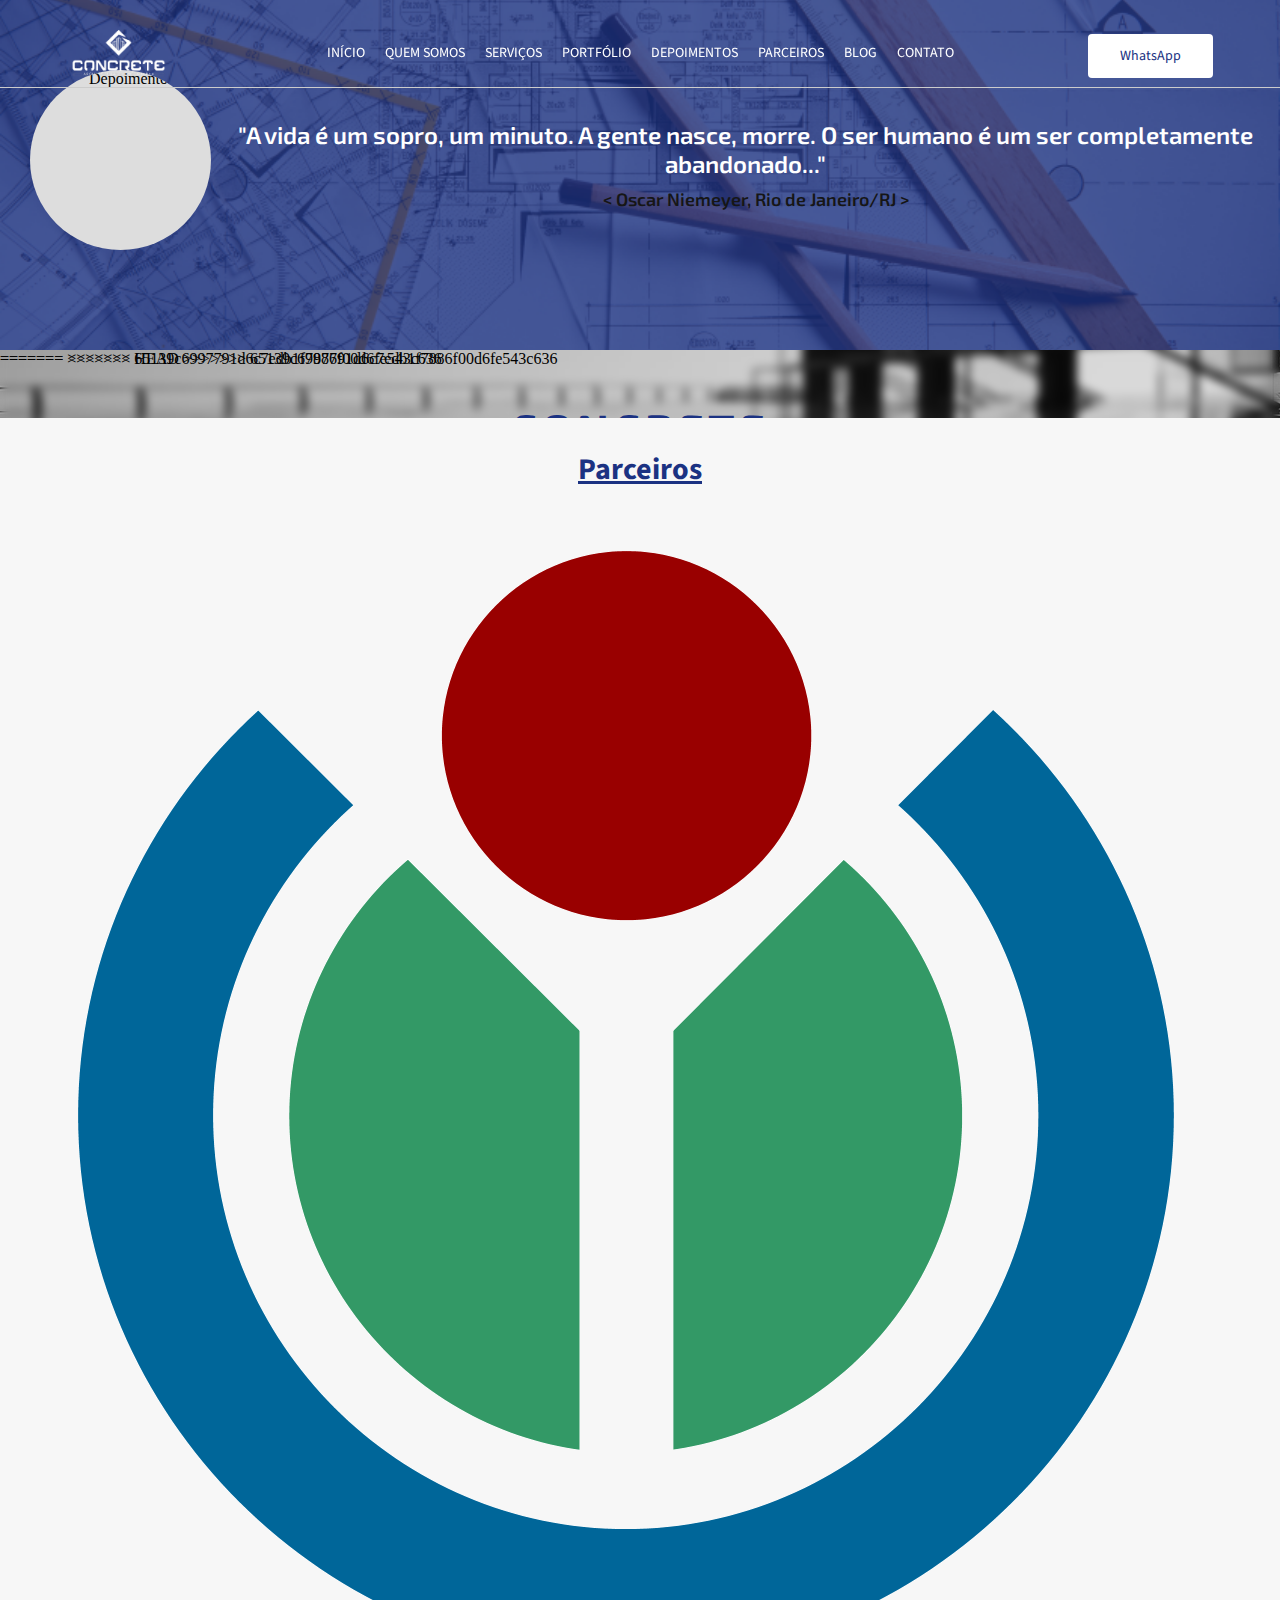
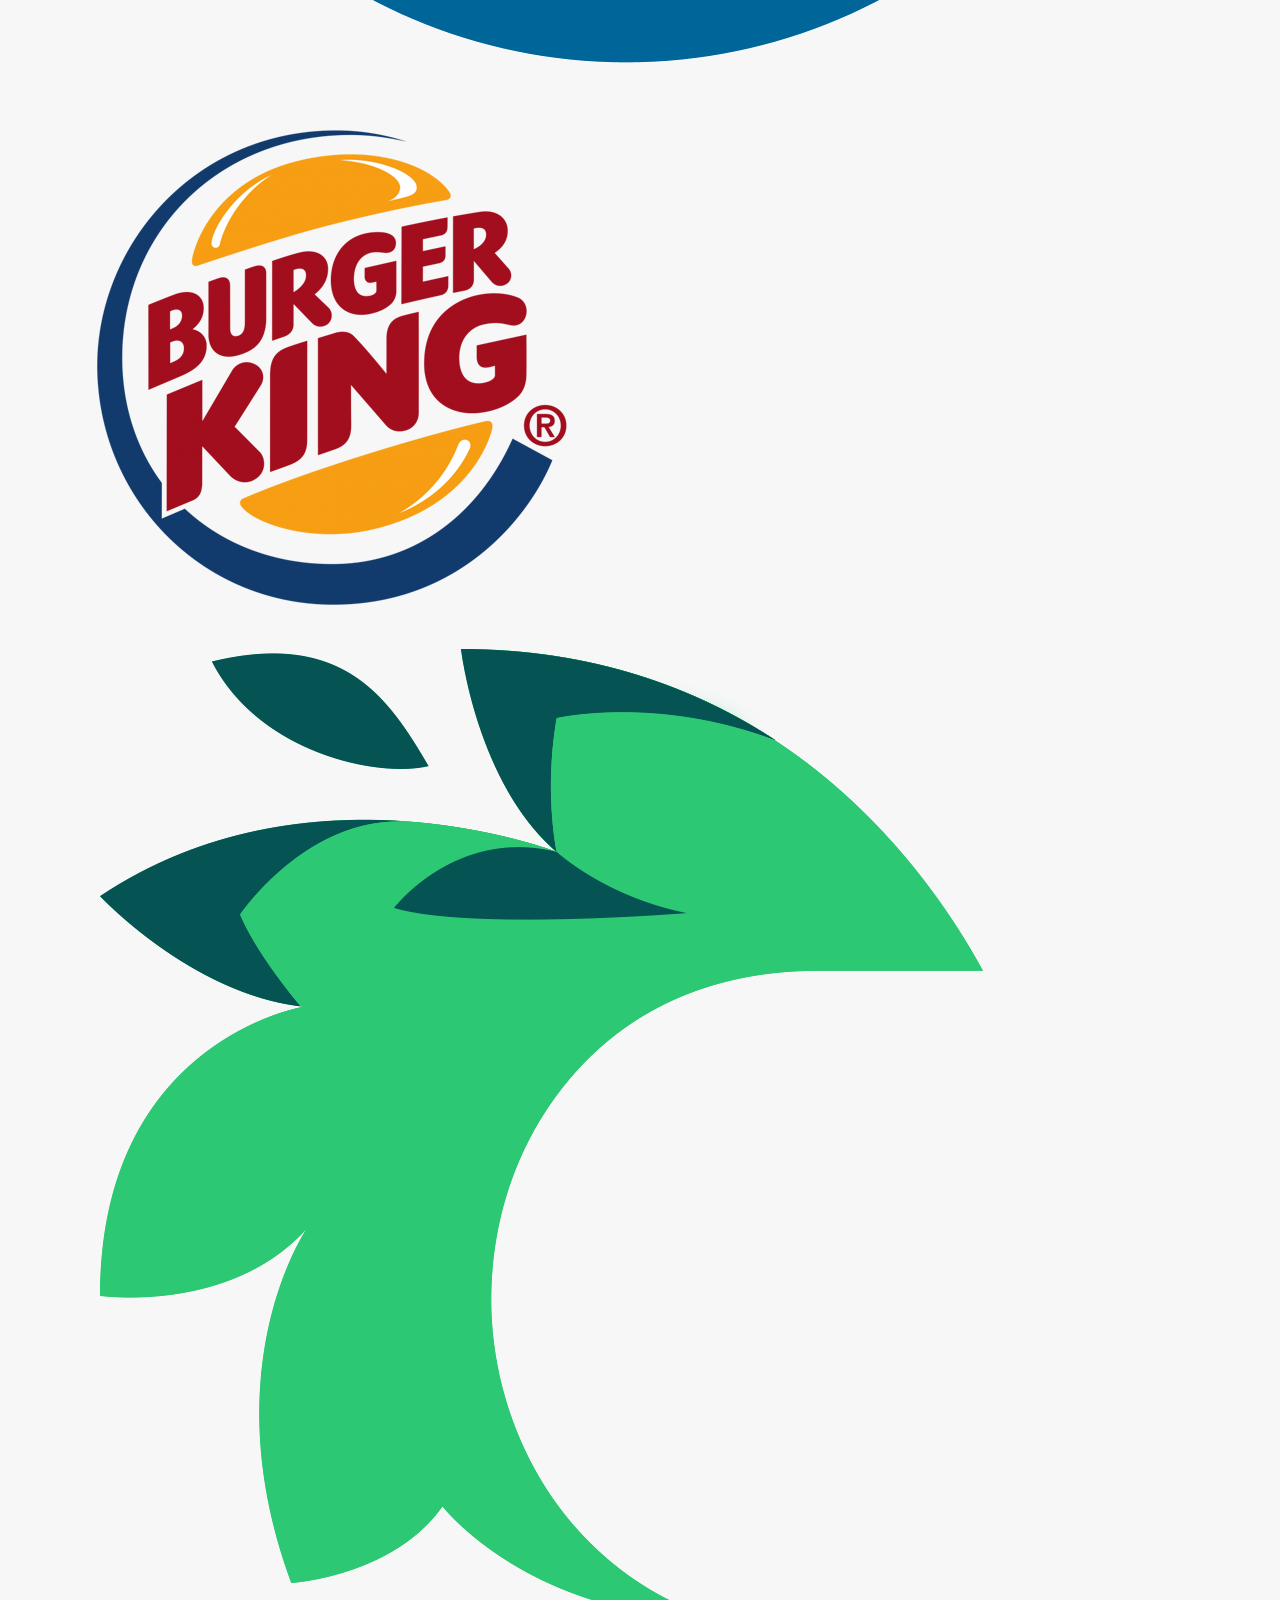
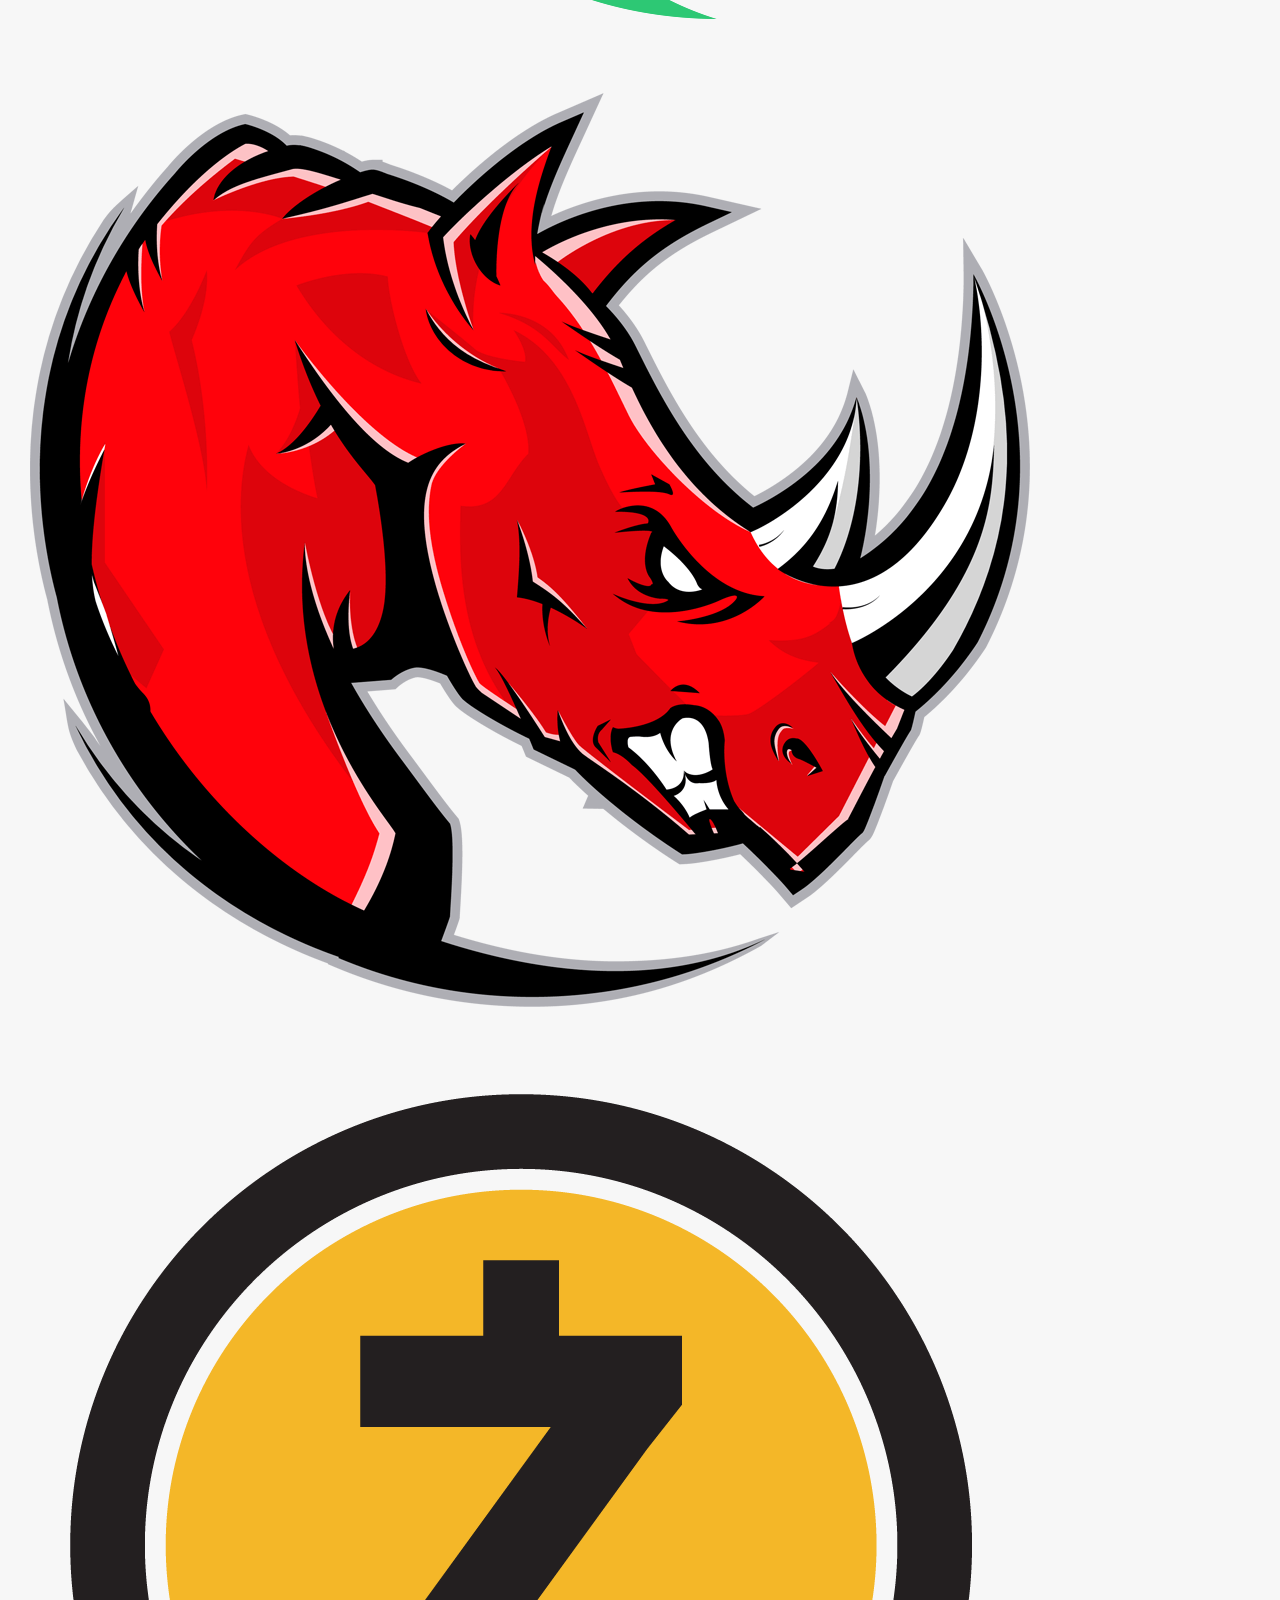
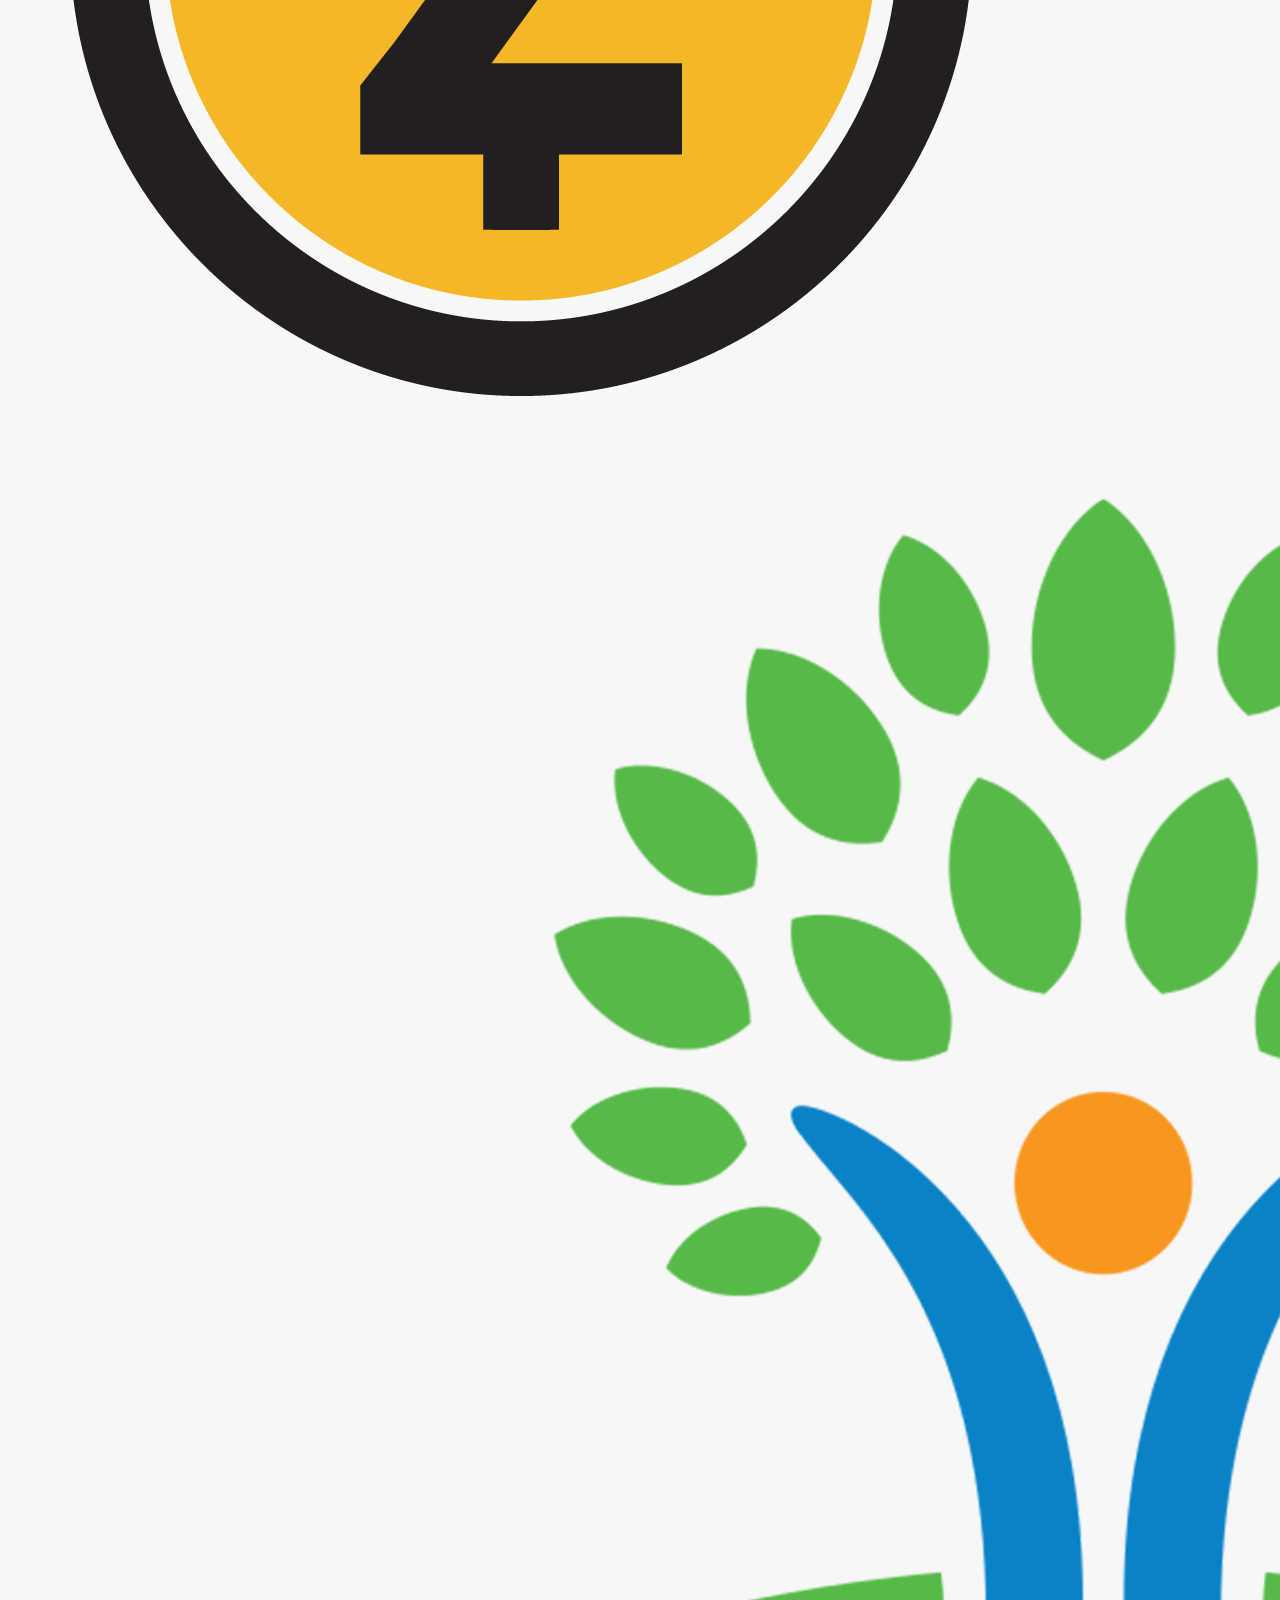
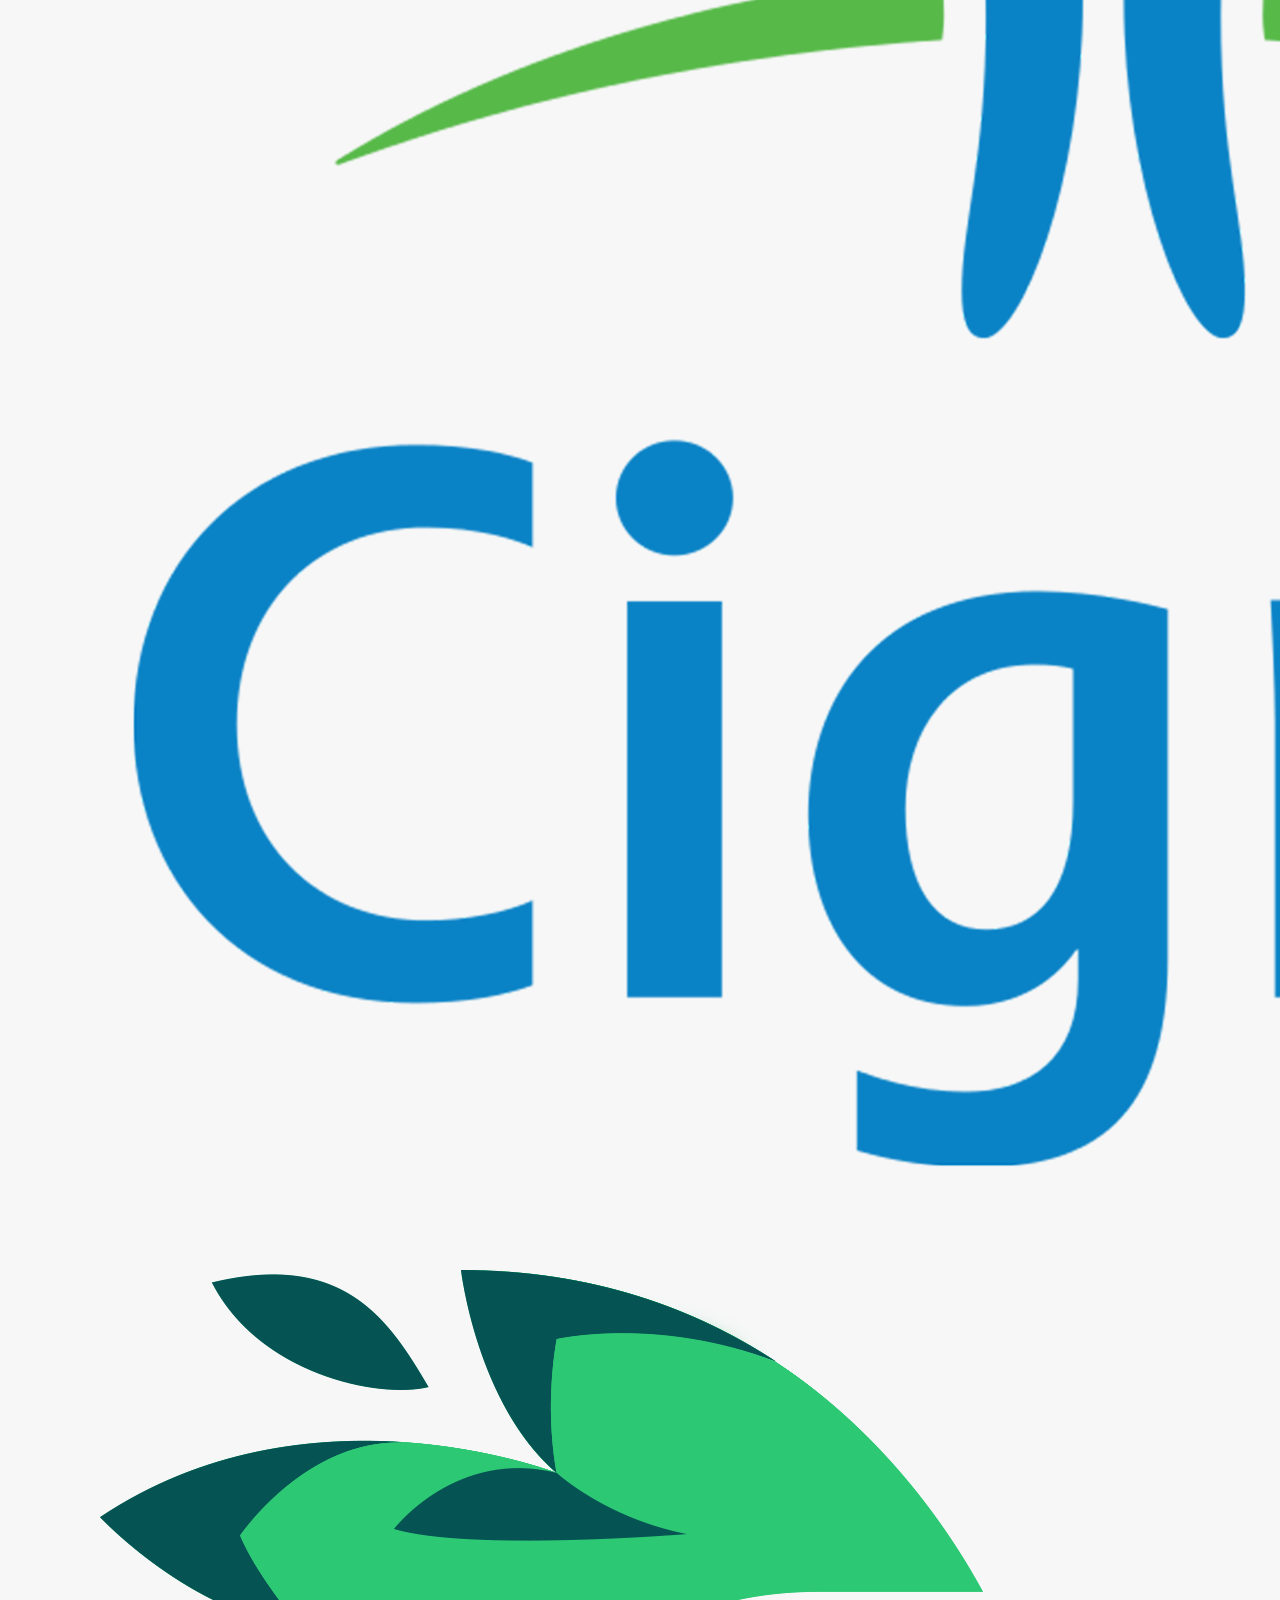
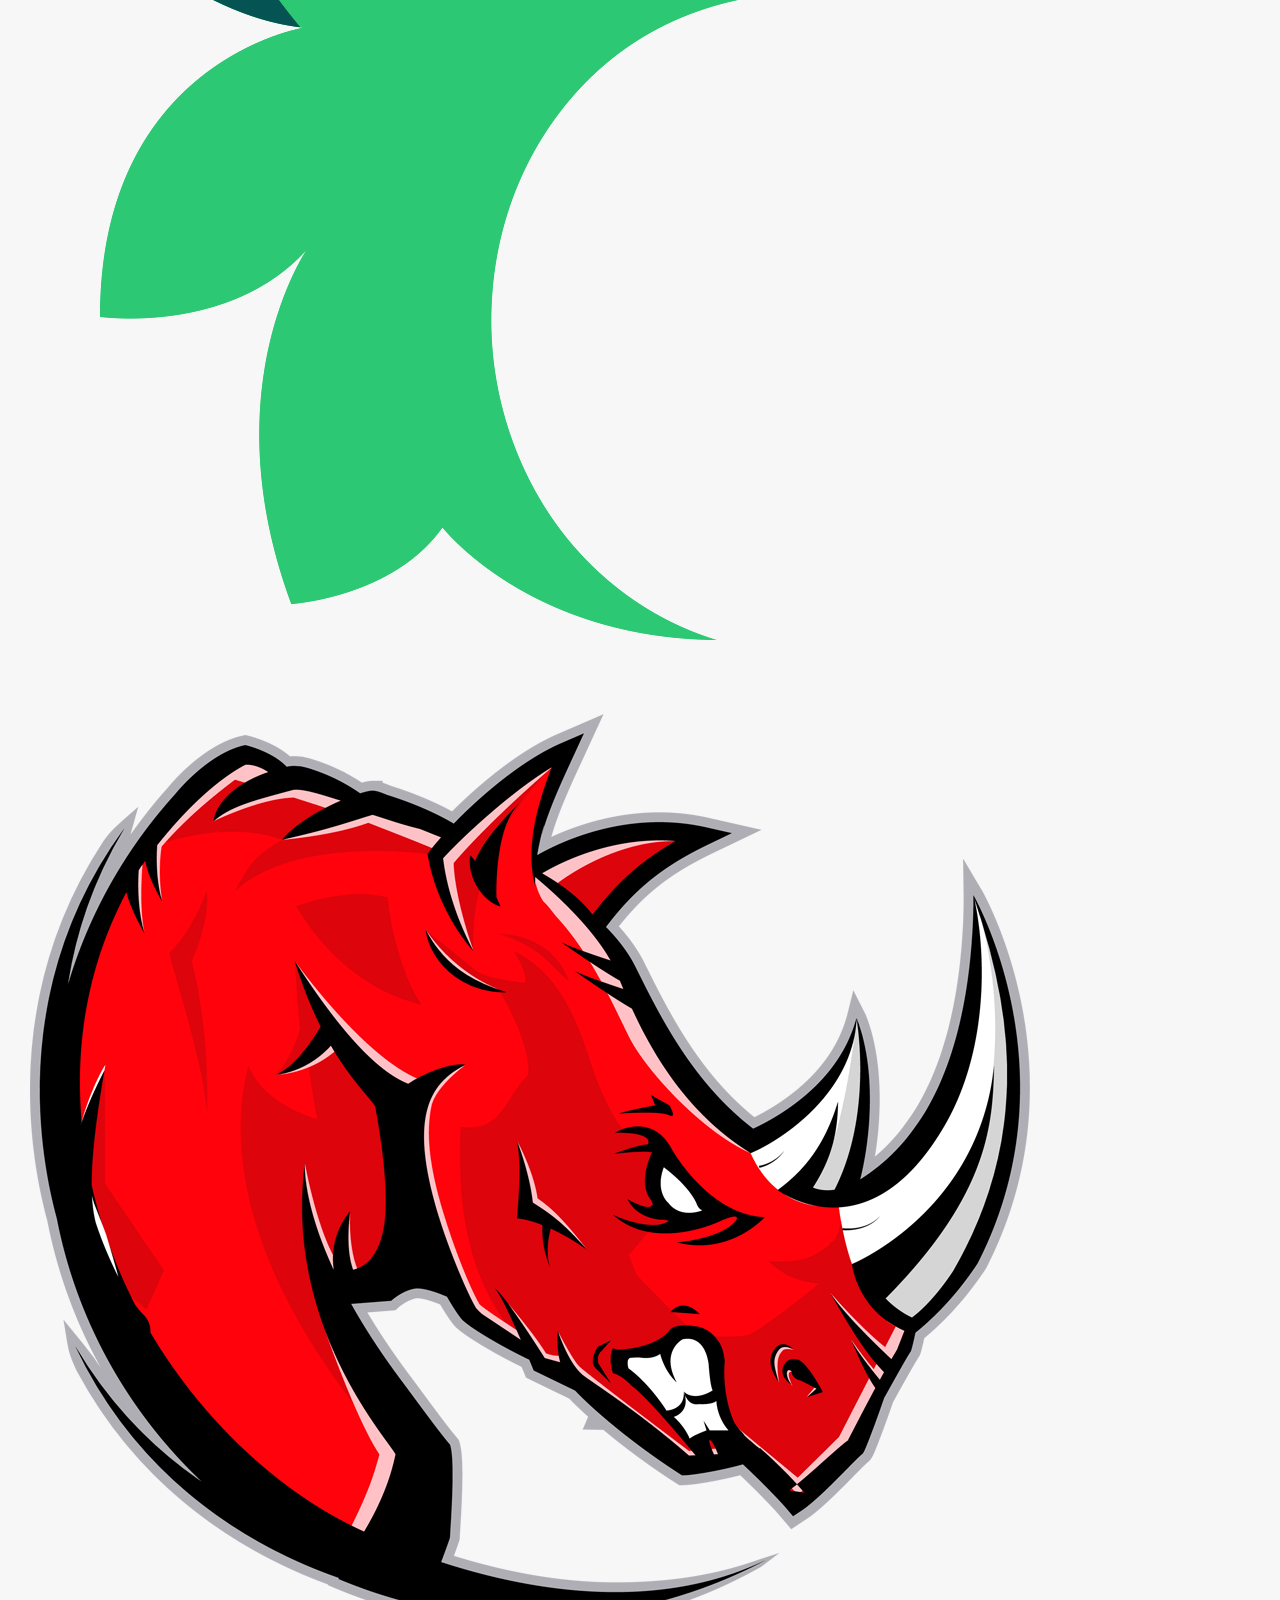
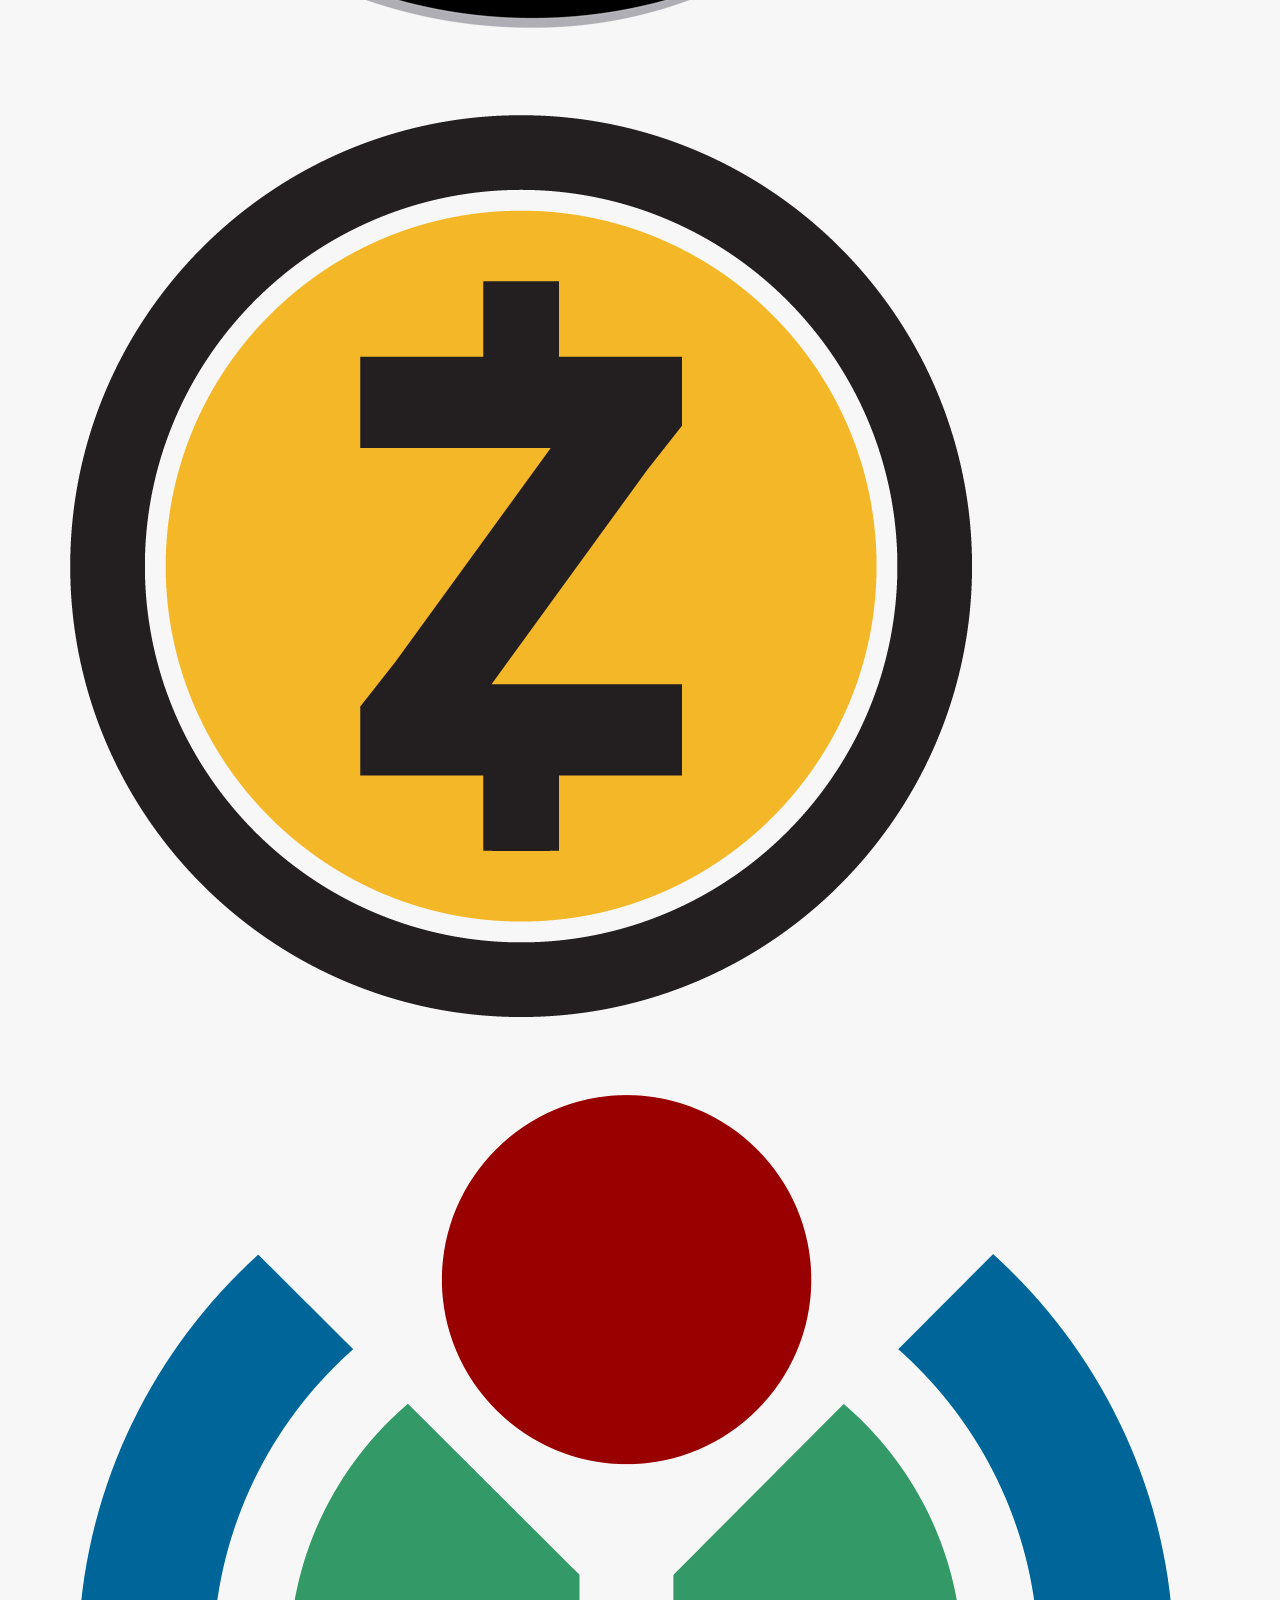
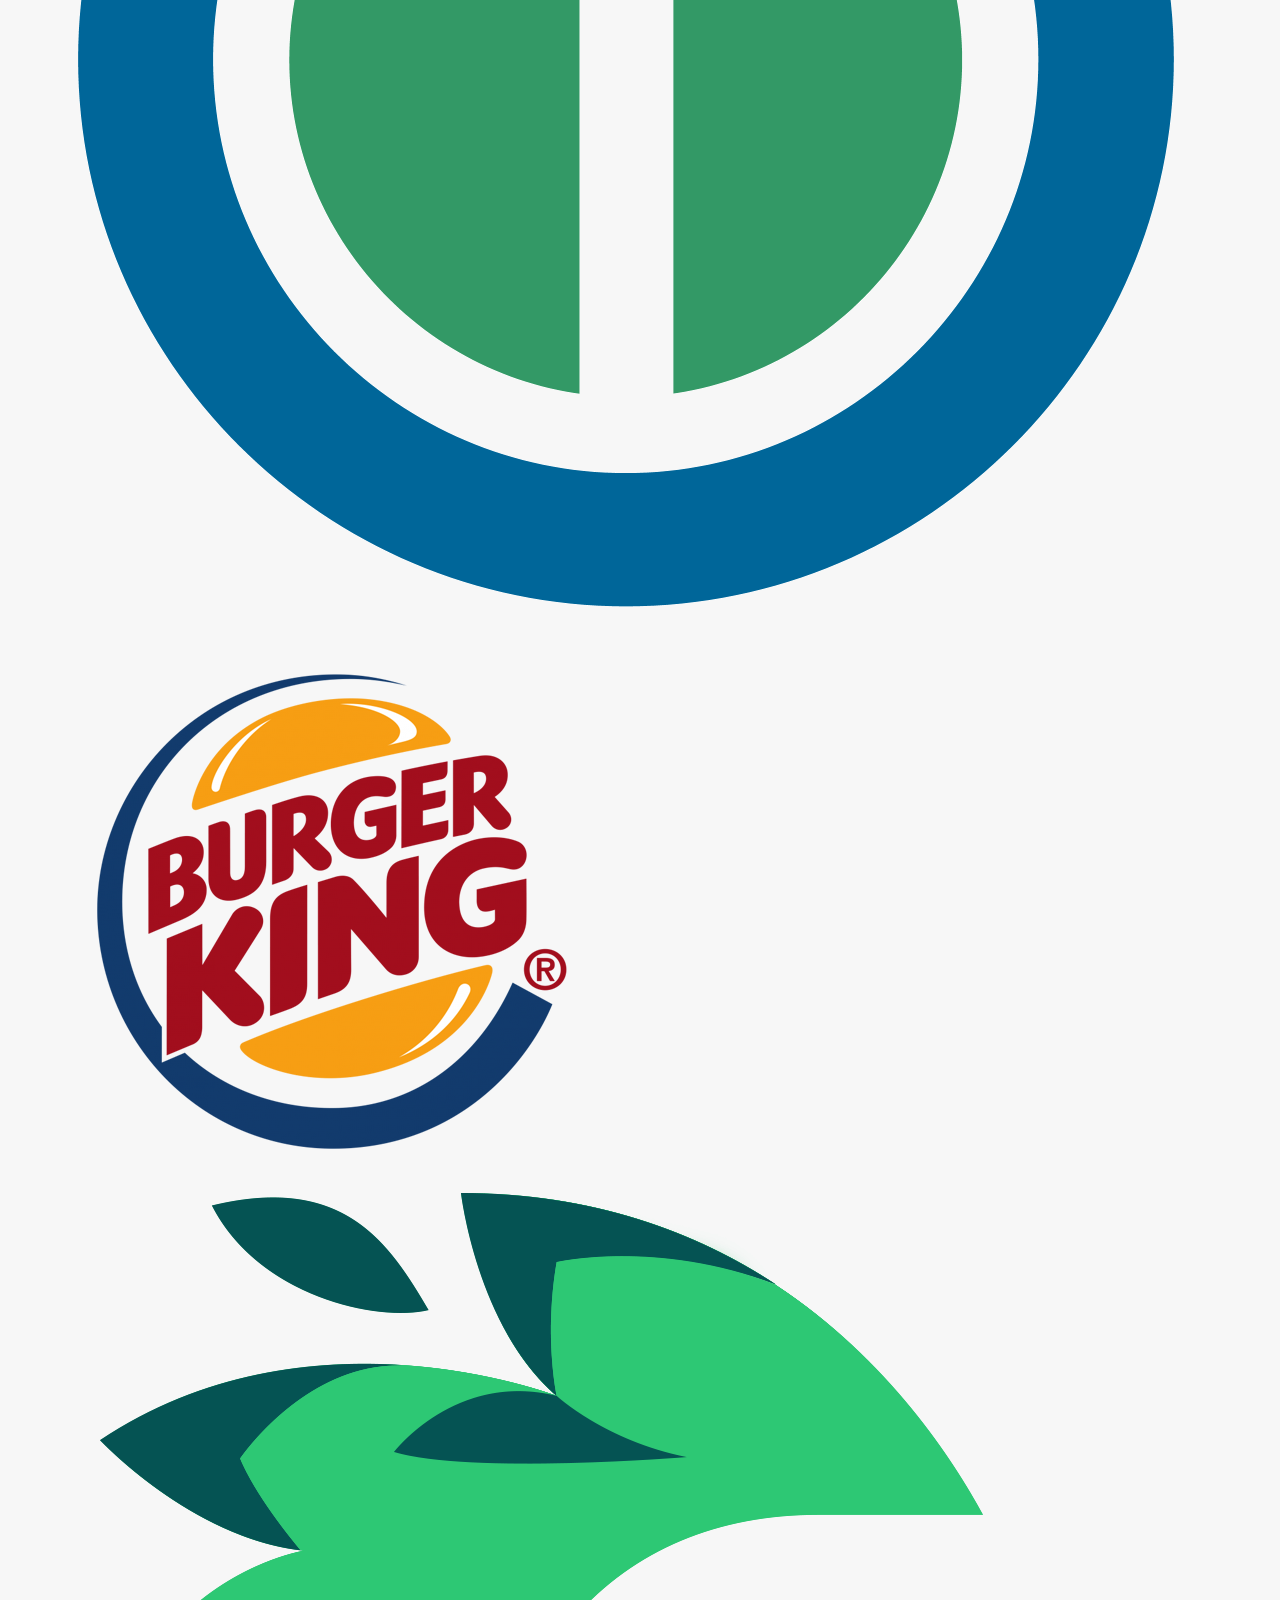
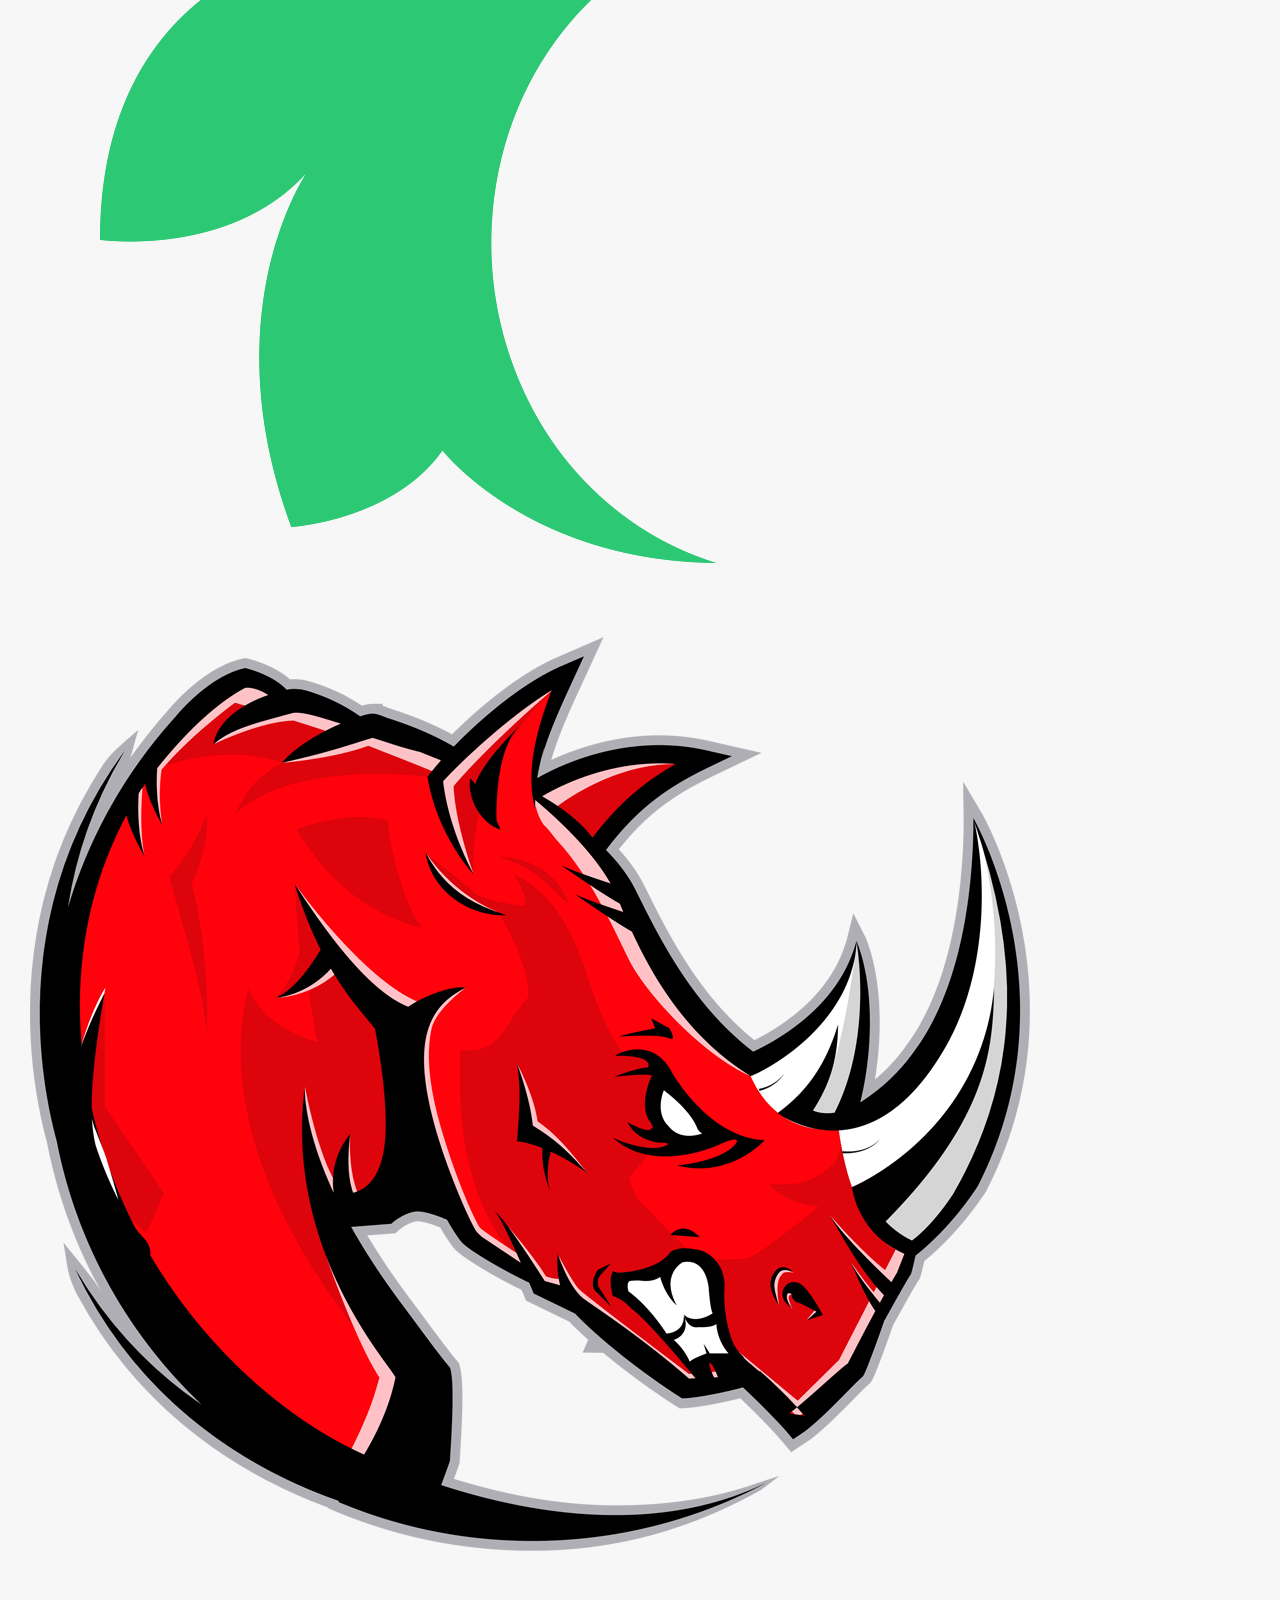
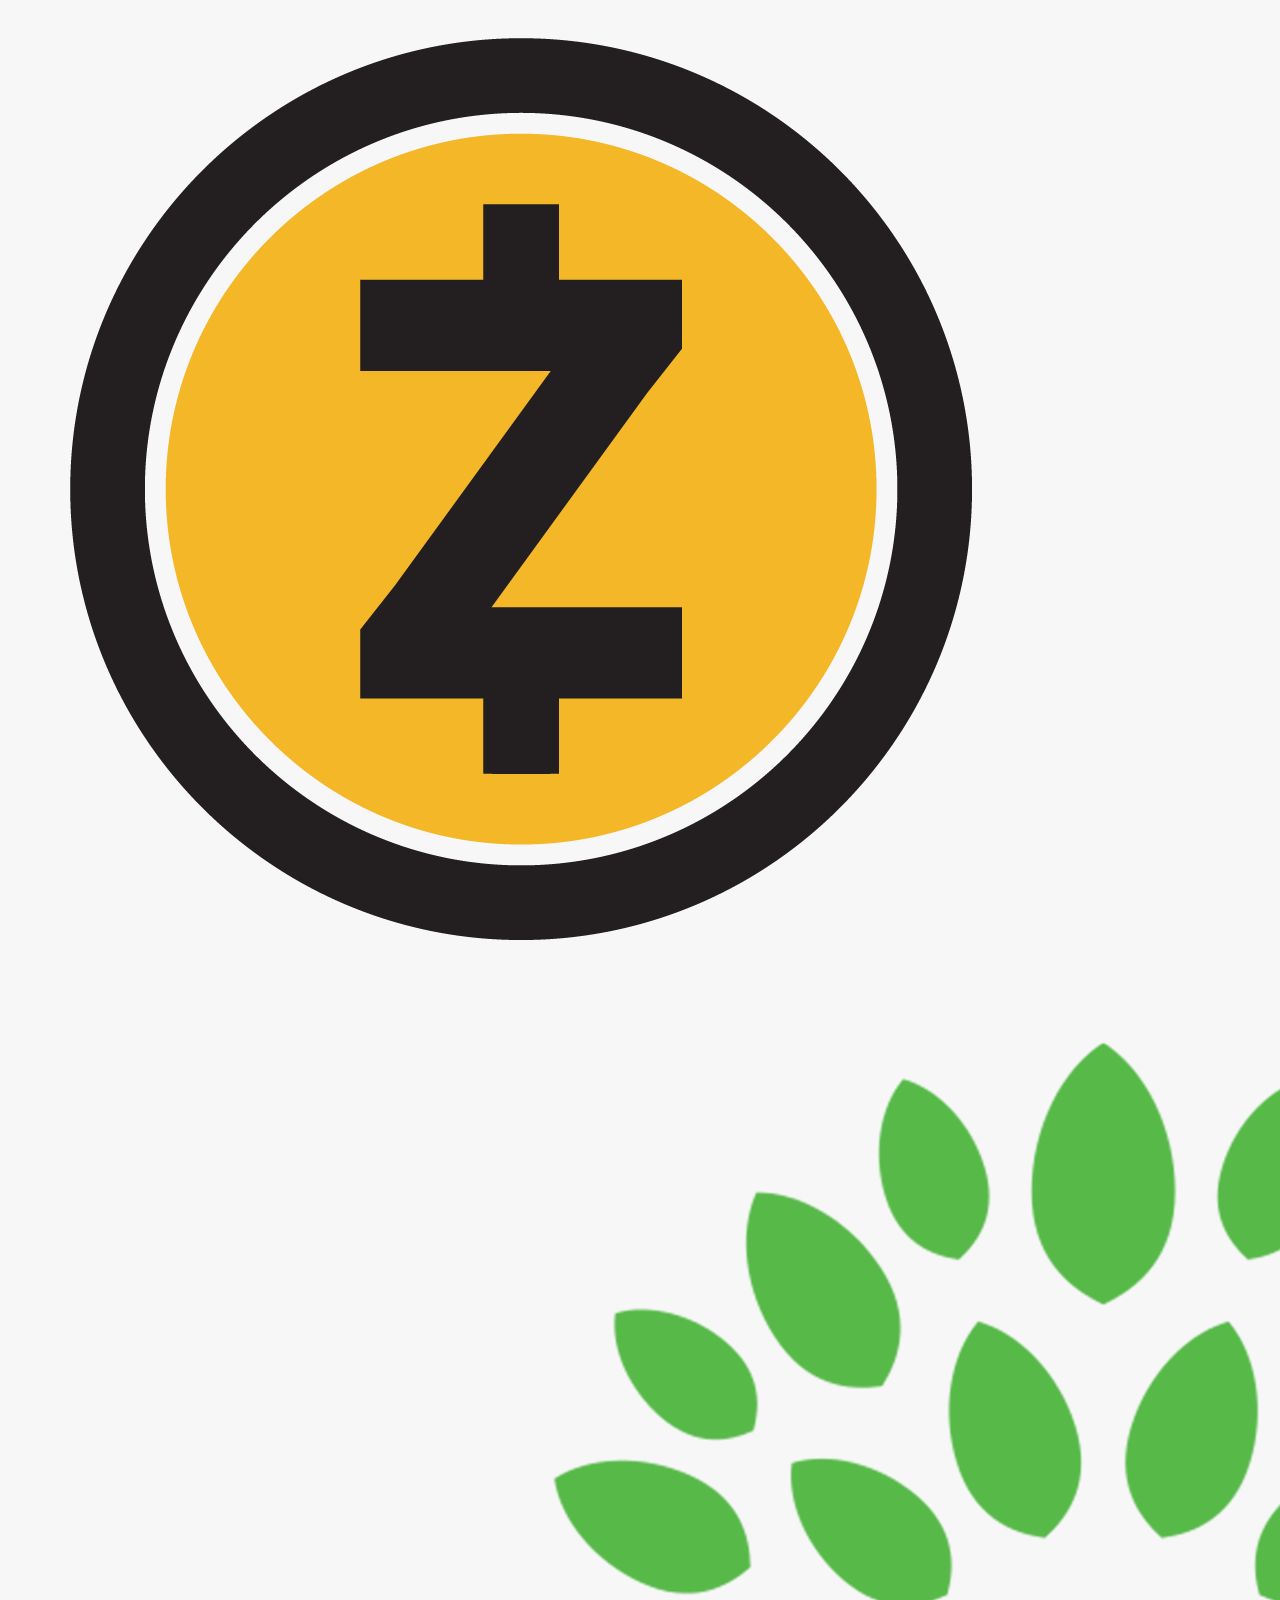
==== commit 4493782e: "#06 - fim" ====
--- a/src/index.html
+++ b/src/index.html
@@ -18,9 +18,16 @@
     <link rel="stylesheet" href="https://cdnjs.cloudflare.com/ajax/libs/animate.css/3.7.0/animate.min.css">
     <!-- Animate -->
     <link rel="stylesheet" href="css/style.css">
+<<<<<<< HEAD
     <link rel="stylesheet" href="css/gallery.css">
     <link rel="stylesheet" href="css/gallery.prefixed.css">
     <link rel="stylesheet" href="css/gallery.theme.css">
+=======
+    <!-- plugin -->
+
+    <link rel="stylesheet" href="css/gallery.theme.css">
+    <link rel="stylesheet" href="css/gallery.prefixed.css">
+>>>>>>> 65139c6997791d6c7edb1f7886f00d6fe543c636
     <title>Concrete</title>
 </head>
 
@@ -151,6 +158,7 @@
                 </div>
             </div>
         </div>
+<<<<<<< HEAD
     </section>
 
     <div id="myModal" class="modal">
@@ -205,10 +213,95 @@
                 <a href="#item-1" class="control-button">•</a>
                 <a href="#item-2" class="control-button">•</a>
             </div>
-    </section>
+=======
+>>>>>>> 65139c6997791d6c7edb1f7886f00d6fe543c636
+    </section>
+<<<<<<< HEAD
+
+    <div id="myModal" class="modal">
+        <span class="close cursor" onclick="closeModal()">&times;</span>
+        <div class="modal-content">
+            <div class="mySlides">
+                <img src="img/mossoro.jpg" style="width:100%">
+            </div>
+
+            <div class="mySlides">
+                <img src="img/natal.jpg" style="width:100%">
+            </div>
+
+            <div class="mySlides">
+                <img src="img/tibau.JPG" style="width:100%">
+            </div>
+
+            <!-- controles -->
+            <a class="prev" onclick="plusSlides(-1)">&#10094;</a>
+            <a class="next" onclick="plusSlides(1)">&#10095;</a>
+        </div>
+    </div>
 
     <!-- Depoimentos -->
 
+<<<<<<< HEAD
+=======
+    <section id="depoimentos" class="animou">
+
+        <div class="gallery autoplay items-2">
+            <div id="item-1" class="control-operator"></div>
+            <div id="item-2" class="control-operator"></div>
+
+            <figure class="item">
+                <img src="img/perfil.jpg" alt="Depoimento">
+                <div class="comentario">
+                    <p class="depoimento-com">"A vida é um sopro, um minuto. A gente nasce, morre. O ser humano é um
+                        ser
+                        completamente abandonado..."</p>
+                    <p class="nome-com"> &lt; Oscar Niemeyer, Rio de Janeiro/RJ &gt;</p>
+                </div>
+            </figure>
+
+            <figure class="item">
+                <img src="img/perfil2.jpg" alt="Depoimento">
+                <div class="comentario">
+                    <p class="depoimento-com">"Lorem ipsum dolor sit amet consectetur adipisicing elit. Quam mollitia
+                        rem
+                        ipsum laudantium, hic similique. "</p>
+                    <p class="nome-com"> &lt; Lorem ipsum dolor sit &gt;</p>
+                </div>
+            </figure>
+
+            <div class="controls">
+                <a href="#item-1" class="control-button">•</a>
+                <a href="#item-2" class="control-button">•</a>
+            </div>
+=======
+
+    <div id="myModal" class="modal">
+        <span class="close cursor" onclick="closeModal()">&times;</span>
+        <div class="modal-content">
+            <div class="mySlides">
+                <img src="img/mossoro.jpg" style="width:100%">
+            </div>
+
+            <div class="mySlides">
+                <img src="img/natal.jpg" style="width:100%">
+            </div>
+
+            <div class="mySlides">
+                <img src="img/tibau.JPG" style="width:100%">
+            </div>
+
+            <!-- controles -->
+            <a class="prev" onclick="plusSlides(-1)">&#10094;</a>
+            <a class="next" onclick="plusSlides(1)">&#10095;</a>
+>>>>>>> cff28f1bf9b77b6bf542e0bddca387185587702b
+        </div>
+    </div>
+
+
+<<<<<<< HEAD
+    <!-- Depoimentos -->
+
+>>>>>>> 65139c6997791d6c7edb1f7886f00d6fe543c636
     <section id="parceiros" class="animou">
         <h2 class="titulo">Parceiros</h2>
         <div class="container">
@@ -229,12 +322,67 @@
                 <div class="slide"><img src="img/logo5.png"></div>
                 <div class="slide"><img src="img/logo6.png"></div>
             </section>
+<<<<<<< HEAD
+=======
+=======
+    <section id="depoimentos" class="animou">
+        <div class="hero"></div>
+        <div class="wrapper-depoi">
+            <div class="img-dep">
+                <img src="img/perfil.jpg" alt="Depoimento">
+            </div>
+            <div class="comentario">
+                <p class="depoimento-com">"A vida é um sopro, um minuto. A gente nasce, morre. O ser humano é um ser
+                    completamente abandonado..."</p>
+                <p class="nome-com"> &lt;Oscar Niemeyer, Rio de Janeiro/RJ&gt;</p>
+            </div>
+>>>>>>> cff28f1bf9b77b6bf542e0bddca387185587702b
+>>>>>>> 65139c6997791d6c7edb1f7886f00d6fe543c636
         </div>
     </section>
 
     <!-- Parceiros -->
 
+<<<<<<< HEAD
     <section id="contato" class="animou">
+=======
+<<<<<<< HEAD
+    <section id="contato" class="animou">
+=======
+    <!-- Depoimentos -->
+
+    <section id="parceiros" class="animou">
+        <h2 class="titulo">Parceiros</h2>
+        <div class="container">
+            <section class="customer-logos slider">
+                <div class="slide"><img src="img/logo1.png"></div>
+                <div class="slide"><img src="img/logo2.png"></div>
+                <div class="slide"><img src="img/logo3.png"></div>
+                <div class="slide"><img src="img/logo4.png"></div>
+                <div class="slide"><img src="img/logo5.png"></div>
+                <div class="slide"><img src="img/logo6.png"></div>
+                <div class="slide"><img src="img/logo3.png"></div>
+                <div class="slide"><img src="img/logo4.png"></div>
+                <div class="slide"><img src="img/logo5.png"></div>
+                <div class="slide"><img src="img/logo1.png"></div>
+                <div class="slide"><img src="img/logo2.png"></div>
+                <div class="slide"><img src="img/logo3.png"></div>
+                <div class="slide"><img src="img/logo4.png"></div>
+                <div class="slide"><img src="img/logo5.png"></div>
+                <div class="slide"><img src="img/logo6.png"></div>
+            </section>
+        </div>
+    </section>
+
+    <!-- Parceiros -->
+
+    <section id="contato" class="animou">
+<<<<<<< HEAD
+=======
+        <h2 class="titulo">Contato</h2>
+>>>>>>> 0e32d3abbdb3f4976f4353cb680786228404e131
+>>>>>>> cff28f1bf9b77b6bf542e0bddca387185587702b
+>>>>>>> 65139c6997791d6c7edb1f7886f00d6fe543c636
         <div class="container">
             <div class="wrapper animated bounceInLeft">
                 <div class="info">
@@ -254,7 +402,7 @@
                     <h3>Contate-nos</h3>
                     <form>
                         <p>
-                            <label><i class="fas fa-signature"></i> Nome:</label>
+                            <label><i class="fas fa-signatal"></i> Nome:</label>
                             <input type="text" name="nome">
                         </p>
                         <p>
--- a/src/css/style.css
+++ b/src/css/style.css
@@ -478,6 +478,10 @@
     float: left;
     width: 33.33%;
     display: none;
+<<<<<<< HEAD
+=======
+<<<<<<< HEAD
+>>>>>>> 65139c6997791d6c7edb1f7886f00d6fe543c636
 }
 
 .row:after {
@@ -497,6 +501,7 @@
     height: 250px;
     border-radius: 3px;
     opacity: 0.9;
+<<<<<<< HEAD
 }
 .content img:hover{
     cursor: pointer;
@@ -752,15 +757,502 @@
     visibility: hidden;
 }
 
+=======
+}
+.content img:hover{
+    cursor: pointer;
+    opacity: 1;
+}
+
+.show {
+    display: block;
+}
+
+.btn {
+    border: none;
+    outline: none;
+    padding: 12px 16px;
+    background-color: #00A5FF;
+    color: #fff;
+    cursor: pointer;
+    font-family: 'Exo 2', sans-serif;
+    font-size: 14px;
+    border-radius: 3px;
+}
+
+.btn:hover {
+    opacity: 0.8;
+}
+
+.btn.active {
+    background-color: #1b3282;
+    color: white;
+}
+
+/* modal */
+
+.modal {
+    display: none;
+    position: fixed;
+    z-index: 1;
+    padding-top: 100px;
+    left: 0;
+    top: 0;
+    width: 100%;
+    height: 100%;
+    overflow: auto;
+    background-color: rgba(0, 0, 0, 0.8);
+  }
+  
+  /* Modal Content */
+  .modal-content {
+    width: 90%;
+    max-width: 1200px;
+    position: relative;
+    margin: auto;
+    padding: 0;
+  }
+  
+  /* botão fechar */
+  .close {
+    color: white;
+    position: absolute;
+    top: 100px;
+    right: 25px;
+    font-size: 35px;
+    font-weight: bold;
+  }
+  
+  .close:hover,
+  .close:focus {
+    color: #999;
+    text-decoration: none;
+    cursor: pointer;
+  }
+  
+  /* Hide the slides by default */
+  .mySlides {
+    display: none;
+  }
+  /* Next & previous buttons */
+  .prev,
+  .next {
+    cursor: pointer;
+    position: absolute;
+    top: 50%;
+    width: auto;
+    padding: 16px;
+    margin-top: -50px;
+    color: white;
+    background-color: rgba(27, 50, 130, 0.7);
+    font-weight: bold;
+    font-size: 20px;
+    transition: 0.6s ease;
+    border-radius: 0 3px 3px 0;
+    user-select: none;
+    -webkit-user-select: none;
+  }
+  
+  /* Position the "next button" to the right */
+  .next {
+    right: 0;
+    border-radius: 3px 0 0 3px;
+  }
+  
+  /* On hover, add a black background color with a little bit see-through */
+  .prev:hover,
+  .next:hover {
+    background-color: #999;
+  }
+
+  @media(max-width:768px){
+      #portfolio .row{
+        display: flex;
+        flex-direction: column;
+      }
+
+      #portfolio .column{
+          width: 100%;
+      }
+  }
+
+/*#portfolio */
+
+#depoimentos {
+    width: 100%;
+    height: 350px;
+    margin-top: 50px;
+}
+
+.hero {
+    width: 100%;
+    height: 350px;
+    background-color: rgba(27, 50, 130, 0.7);
+    z-index: 999;
+}
+
+#depoimentos .item img {
+    width: 200px;
+    height: 180px;
+    margin-top: 70px;
+    margin-left: 30px;
+    background-color: #ddd;
+    border-radius: 100%;
+    object-fit: cover;
+}
+
+
+#depoimentos .depoimento-com {
+    color: #fff;
+    font-family: 'Exo 2', sans-serif;
+    font-size: 24px;
+    font-weight: 600;
+    margin-bottom: 10px;
+}
+
+#depoimentos .nome-com {
+    color: #161616;
+    font-weight: 600;
+    font-family: 'Exo 2', sans-serif;
+    font-size: 18px;
+    text-indent: 20px;
+}
+
+@media (max-width: 768px) {
+    #depoimentos {
+        max-width: 500px;
+    }
+
+    #depoimentos .gallery .item img{
+        margin-left: 3px;
+    }
+
+    #depoimentos .gallery .item .comentario{
+        margin-top: 65px;
+    }
+
+}
+
+/*#depoimentos */
+
+#parceiros {
+    width: 100%;
+    height: auto;
+    margin-top: 50px;
+    padding: 30px;
+    background-color: #f7f7f7;
+}
+
+.slick-slide {
+    margin: 0px 20px;
+}
+
+.slick-slide img {
+    width: 100%;
+}
+
+.slick-slider {
+    position: relative;
+    display: block;
+    box-sizing: border-box;
+    -webkit-user-select: none;
+    -moz-user-select: none;
+    -ms-user-select: none;
+    user-select: none;
+    -webkit-touch-callout: none;
+    -khtml-user-select: none;
+    -ms-touch-action: pan-y;
+    touch-action: pan-y;
+    -webkit-tap-highlight-color: transparent;
+}
+
+.slick-list {
+    position: relative;
+    display: block;
+    overflow: hidden;
+    margin: 0;
+    padding: 0;
+}
+
+.slick-list:focus {
+    outline: none;
+}
+
+.slick-list.dragging {
+    cursor: pointer;
+    cursor: hand;
+}
+
+.slick-slider .slick-track,
+.slick-slider .slick-list {
+    -webkit-transform: translate3d(0, 0, 0);
+    -moz-transform: translate3d(0, 0, 0);
+    -ms-transform: translate3d(0, 0, 0);
+    -o-transform: translate3d(0, 0, 0);
+    transform: translate3d(0, 0, 0);
+}
+
+.slick-track {
+    position: relative;
+    top: 0;
+    left: 0;
+    display: block;
+}
+
+.slick-track:before,
+.slick-track:after {
+    display: table;
+    content: '';
+}
+
+.slick-track:after {
+    clear: both;
+}
+=======
+}
+
+.row:after {
+    content: "";
+    display: table;
+    clear: both;
+}
+
+.content {
+    font-family: 'Exo 2', sans-serif;
+    border-radius: 3px;
+    background-color: #ccc;
+    padding: 10px;
+}
+
+.content img{
+    height: 250px;
+    border-radius: 3px;
+    opacity: 0.9;
+}
+.content img:hover{
+    cursor: pointer;
+    opacity: 1;
+}
+
+.show {
+    display: block;
+}
+
+.btn {
+    border: none;
+    outline: none;
+    padding: 12px 16px;
+    background-color: #00A5FF;
+    color: #fff;
+    cursor: pointer;
+    font-family: 'Exo 2', sans-serif;
+    font-size: 14px;
+    border-radius: 3px;
+}
+
+.btn:hover {
+    opacity: 0.8;
+}
+
+.btn.active {
+    background-color: #1b3282;
+    color: white;
+}
+
+/* modal */
+<<<<<<< HEAD
+
+.modal {
+    display: none;
+    position: fixed;
+    z-index: 1;
+    padding-top: 100px;
+    left: 0;
+    top: 0;
+    width: 100%;
+    height: 100%;
+    overflow: auto;
+    background-color: rgba(0, 0, 0, 0.8);
+  }
+  
+  /* Modal Content */
+  .modal-content {
+    width: 90%;
+    max-width: 1200px;
+    position: relative;
+    margin: auto;
+    padding: 0;
+  }
+  
+  /* botão fechar */
+  .close {
+    color: white;
+    position: absolute;
+    top: 100px;
+    right: 25px;
+    font-size: 35px;
+    font-weight: bold;
+  }
+  
+  .close:hover,
+  .close:focus {
+    color: #999;
+    text-decoration: none;
+    cursor: pointer;
+  }
+  
+  /* Hide the slides by default */
+  .mySlides {
+    display: none;
+  }
+  /* Next & previous buttons */
+  .prev,
+  .next {
+    cursor: pointer;
+    position: absolute;
+    top: 50%;
+    width: auto;
+    padding: 16px;
+    margin-top: -50px;
+    color: white;
+    background-color: rgba(27, 50, 130, 0.7);
+    font-weight: bold;
+    font-size: 20px;
+    transition: 0.6s ease;
+    border-radius: 0 3px 3px 0;
+    user-select: none;
+    -webkit-user-select: none;
+  }
+  
+  /* Position the "next button" to the right */
+  .next {
+    right: 0;
+    border-radius: 3px 0 0 3px;
+  }
+  
+  /* On hover, add a black background color with a little bit see-through */
+  .prev:hover,
+  .next:hover {
+    background-color: #999;
+  }
+
+  @media(max-width:768px){
+      #portfolio .row{
+        display: flex;
+        flex-direction: column;
+      }
+
+      #portfolio .column{
+          width: 100%;
+      }
+=======
+
+.modal {
+    display: none;
+    position: fixed;
+    z-index: 1;
+    padding-top: 100px;
+    left: 0;
+    top: 0;
+    width: 100%;
+    height: 100%;
+    overflow: auto;
+    background-color: rgba(0, 0, 0, 0.8);
+  }
+  
+  /* Modal Content */
+  .modal-content {
+    width: 90%;
+    max-width: 1200px;
+    position: relative;
+    margin: auto;
+    padding: 0;
+  }
+  
+  /* botão fechar */
+  .close {
+    color: white;
+    position: absolute;
+    top: 100px;
+    right: 25px;
+    font-size: 35px;
+    font-weight: bold;
+  }
+  
+  .close:hover,
+  .close:focus {
+    color: #999;
+    text-decoration: none;
+    cursor: pointer;
+  }
+  
+  /* Hide the slides by default */
+  .mySlides {
+    display: none;
+  }
+  /* Next & previous buttons */
+  .prev,
+  .next {
+    cursor: pointer;
+    position: absolute;
+    top: 50%;
+    width: auto;
+    padding: 16px;
+    margin-top: -50px;
+    color: white;
+    background-color: rgba(27, 50, 130, 0.7);
+    font-weight: bold;
+    font-size: 20px;
+    transition: 0.6s ease;
+    border-radius: 0 3px 3px 0;
+    user-select: none;
+    -webkit-user-select: none;
+  }
+  
+  /* Position the "next button" to the right */
+  .next {
+    right: 0;
+    border-radius: 3px 0 0 3px;
+  }
+  
+  /* On hover, add a black background color with a little bit see-through */
+  .prev:hover,
+  .next:hover {
+    background-color: #999;
+>>>>>>> 0e32d3abbdb3f4976f4353cb680786228404e131
+  }
+>>>>>>> cff28f1bf9b77b6bf542e0bddca387185587702b
+
+.slick-loading .slick-track {
+    visibility: hidden;
+}
+
+<<<<<<< HEAD
+>>>>>>> 65139c6997791d6c7edb1f7886f00d6fe543c636
 .slick-slide {
     display: none;
     float: left;
     height: 100%;
     min-height: 1px;
+<<<<<<< HEAD
+=======
+=======
+#depoimentos {
+    width: 100%;
+    height: 350px;
+    margin-top: 50px;
+    background-image: url('../img/hero.jpg');
+    background-position: center;
+    background-repeat: no-repeat;
+    background-size: cover;
+    position: relative;
+>>>>>>> cff28f1bf9b77b6bf542e0bddca387185587702b
+>>>>>>> 65139c6997791d6c7edb1f7886f00d6fe543c636
 }
 
 [dir='rtl'] .slick-slide {
     float: right;
+<<<<<<< HEAD
 }
 
 .slick-slide img {
@@ -777,6 +1269,48 @@
 
 .slick-initialized .slick-slide {
     display: block;
+=======
+}
+
+.slick-slide img {
+    display: block;
+}
+
+<<<<<<< HEAD
+.slick-slide.slick-loading img {
+    display: none;
+}
+
+.slick-slide.dragging img {
+    pointer-events: none;
+}
+
+.slick-initialized .slick-slide {
+    display: block;
+=======
+.hero {
+    width: 100%;
+    height: 350px;
+    background-color: rgba(27, 50, 130, 0.7);
+    z-index: 999;
+}
+
+#depoimentos .img-dep img {
+    width: 200px;
+    height: 180px;
+    margin-top: 70px;
+    margin-left: 30px;
+    background-color: #ddd;
+    border-radius: 100%;
+    object-fit: cover;
+    z-index: 3;
+}
+
+#depoimentos .comentario {
+    margin-top: 120px;
+    margin-left: 50px;
+>>>>>>> cff28f1bf9b77b6bf542e0bddca387185587702b
+>>>>>>> 65139c6997791d6c7edb1f7886f00d6fe543c636
 }
 
 .slick-loading .slick-slide {
@@ -789,13 +1323,45 @@
     border: 1px solid transparent;
 }
 
+<<<<<<< HEAD
 .slick-arrow.slick-hidden {
     display: none;
+=======
+<<<<<<< HEAD
+.slick-arrow.slick-hidden {
+    display: none;
+=======
+@media (max-width: 768px) {
+    #depoimentos {
+        max-width: 500px;
+    }
+
+    #depoimentos .img-dep img {
+        width: 140px;
+        height: 120px;
+        margin-top: 70px;
+        margin-left: 30px;
+        background-color: #ddd;
+        border-radius: 100%;
+        object-fit: cover;
+        z-index: 3;
+    }
+
+    #depoimentos .wrapper-depoi .comentario{
+        max-width: 180px;
+        max-height: 120px;
+        margin-top: 17px;
+    }
+
+>>>>>>> cff28f1bf9b77b6bf542e0bddca387185587702b
+>>>>>>> 65139c6997791d6c7edb1f7886f00d6fe543c636
 }
 
 /* Parceiros */
 
-#contato {
+#parceiros {
+<<<<<<< HEAD
+=======
     width: 100%;
     height: auto;
     margin-top: 50px;
@@ -806,6 +1372,255 @@
     background-size: cover;
 }
 
+.slick-slide {
+    margin: 0px 20px;
+}
+
+.slick-slide img {
+    width: 100%;
+}
+
+.slick-slider {
+    position: relative;
+    display: block;
+    box-sizing: border-box;
+    -webkit-user-select: none;
+    -moz-user-select: none;
+    -ms-user-select: none;
+    user-select: none;
+    -webkit-touch-callout: none;
+    -khtml-user-select: none;
+    -ms-touch-action: pan-y;
+    touch-action: pan-y;
+    -webkit-tap-highlight-color: transparent;
+}
+
+.slick-list {
+    position: relative;
+    display: block;
+    overflow: hidden;
+    margin: 0;
+    padding: 0;
+}
+
+.slick-list:focus {
+    outline: none;
+}
+
+.slick-list.dragging {
+    cursor: pointer;
+    cursor: hand;
+}
+
+.slick-slider .slick-track,
+.slick-slider .slick-list {
+    -webkit-transform: translate3d(0, 0, 0);
+    -moz-transform: translate3d(0, 0, 0);
+    -ms-transform: translate3d(0, 0, 0);
+    -o-transform: translate3d(0, 0, 0);
+    transform: translate3d(0, 0, 0);
+}
+
+.slick-track {
+    position: relative;
+    top: 0;
+    left: 0;
+    display: block;
+}
+
+.slick-track:before,
+.slick-track:after {
+    display: table;
+    content: '';
+}
+
+.slick-track:after {
+    clear: both;
+}
+
+.slick-loading .slick-track {
+    visibility: hidden;
+}
+
+.slick-slide {
+    display: none;
+    float: left;
+    height: 100%;
+    min-height: 1px;
+}
+
+[dir='rtl'] .slick-slide {
+    float: right;
+}
+
+.slick-slide img {
+    display: block;
+}
+
+.slick-slide.slick-loading img {
+    display: none;
+}
+
+.slick-slide.dragging img {
+    pointer-events: none;
+}
+
+.slick-initialized .slick-slide {
+    display: block;
+}
+
+.slick-loading .slick-slide {
+    visibility: hidden;
+}
+
+.slick-vertical .slick-slide {
+    display: block;
+    height: auto;
+    border: 1px solid transparent;
+}
+
+.slick-arrow.slick-hidden {
+    display: none;
+}
+
+/* Parceiros */
+
+#contato {
+>>>>>>> 0e32d3abbdb3f4976f4353cb680786228404e131
+    width: 100%;
+    height: auto;
+    margin-top: 50px;
+    padding: 30px;
+    background-image: url('../img/bg-contato.jpeg');
+    background-position: center;
+    background-repeat: no-repeat;
+    background-size: cover;
+}
+
+.slick-slide {
+    margin: 0px 20px;
+}
+
+.slick-slide img {
+    width: 100%;
+}
+
+.slick-slider {
+    position: relative;
+    display: block;
+    box-sizing: border-box;
+    -webkit-user-select: none;
+    -moz-user-select: none;
+    -ms-user-select: none;
+    user-select: none;
+    -webkit-touch-callout: none;
+    -khtml-user-select: none;
+    -ms-touch-action: pan-y;
+    touch-action: pan-y;
+    -webkit-tap-highlight-color: transparent;
+}
+
+.slick-list {
+    position: relative;
+    display: block;
+    overflow: hidden;
+    margin: 0;
+    padding: 0;
+}
+
+.slick-list:focus {
+    outline: none;
+}
+
+.slick-list.dragging {
+    cursor: pointer;
+    cursor: hand;
+}
+
+.slick-slider .slick-track,
+.slick-slider .slick-list {
+    -webkit-transform: translate3d(0, 0, 0);
+    -moz-transform: translate3d(0, 0, 0);
+    -ms-transform: translate3d(0, 0, 0);
+    -o-transform: translate3d(0, 0, 0);
+    transform: translate3d(0, 0, 0);
+}
+
+.slick-track {
+    position: relative;
+    top: 0;
+    left: 0;
+    display: block;
+}
+
+.slick-track:before,
+.slick-track:after {
+    display: table;
+    content: '';
+}
+
+.slick-track:after {
+    clear: both;
+}
+
+.slick-loading .slick-track {
+    visibility: hidden;
+}
+
+.slick-slide {
+    display: none;
+    float: left;
+    height: 100%;
+    min-height: 1px;
+}
+
+[dir='rtl'] .slick-slide {
+    float: right;
+}
+
+.slick-slide img {
+    display: block;
+}
+
+.slick-slide.slick-loading img {
+    display: none;
+}
+
+.slick-slide.dragging img {
+    pointer-events: none;
+}
+
+.slick-initialized .slick-slide {
+    display: block;
+}
+
+.slick-loading .slick-slide {
+    visibility: hidden;
+}
+
+.slick-vertical .slick-slide {
+    display: block;
+    height: auto;
+    border: 1px solid transparent;
+}
+
+.slick-arrow.slick-hidden {
+    display: none;
+}
+
+/* Parceiros */
+
+#contato {
+    width: 100%;
+    height: auto;
+    margin-top: 50px;
+    padding: 30px;
+    background-image: url('../img/bg-contato.jpeg');
+    background-position: center;
+    background-repeat: no-repeat;
+    background-size: cover;
+}
+
 #contato .container {
     max-width: 1170px;
     margin-left: auto;
--- a/src/css/gallery.css
+++ b/src/css/gallery.css
@@ -309,4 +309,8 @@
 .items-5 .control-button:nth-of-type(5),
 .items-5 .item:nth-of-type(5) {
   animation-delay: 26s;
-}+<<<<<<< HEAD
+}
+=======
+}
+>>>>>>> 65139c6997791d6c7edb1f7886f00d6fe543c636
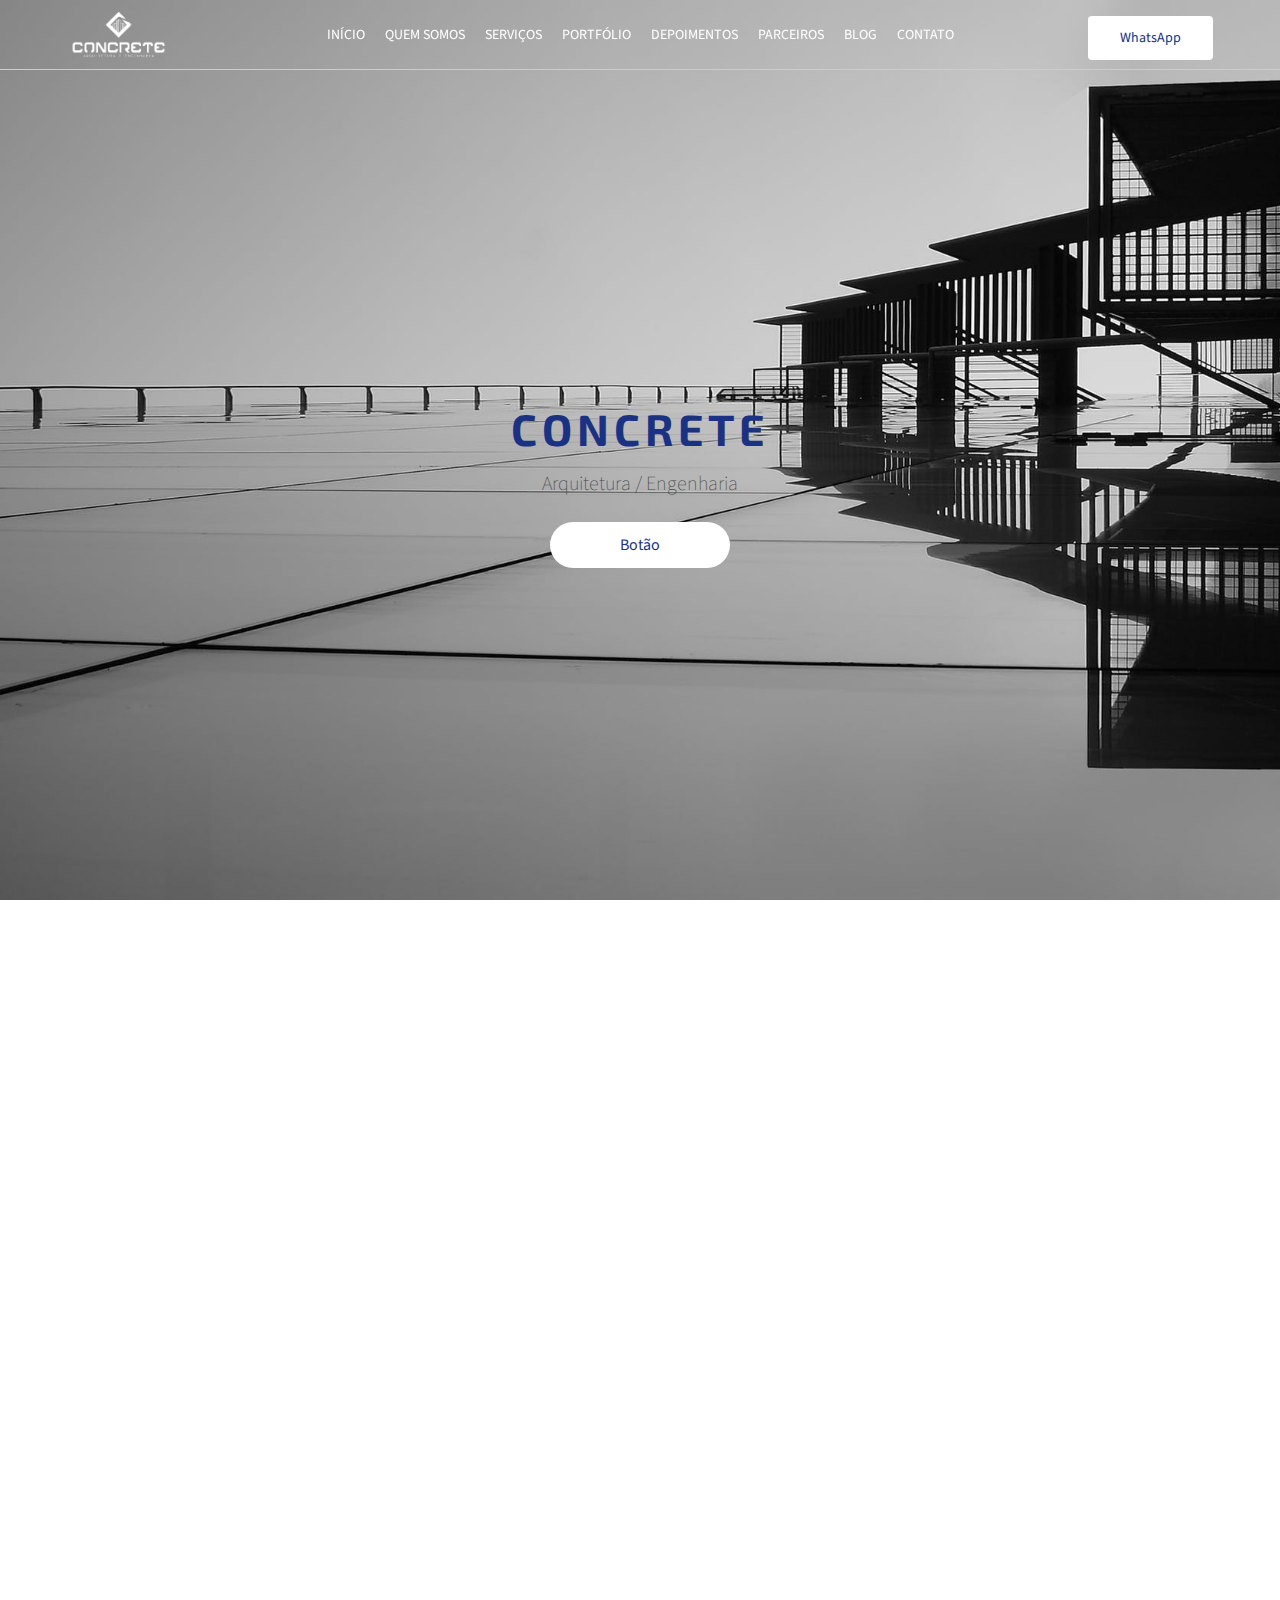
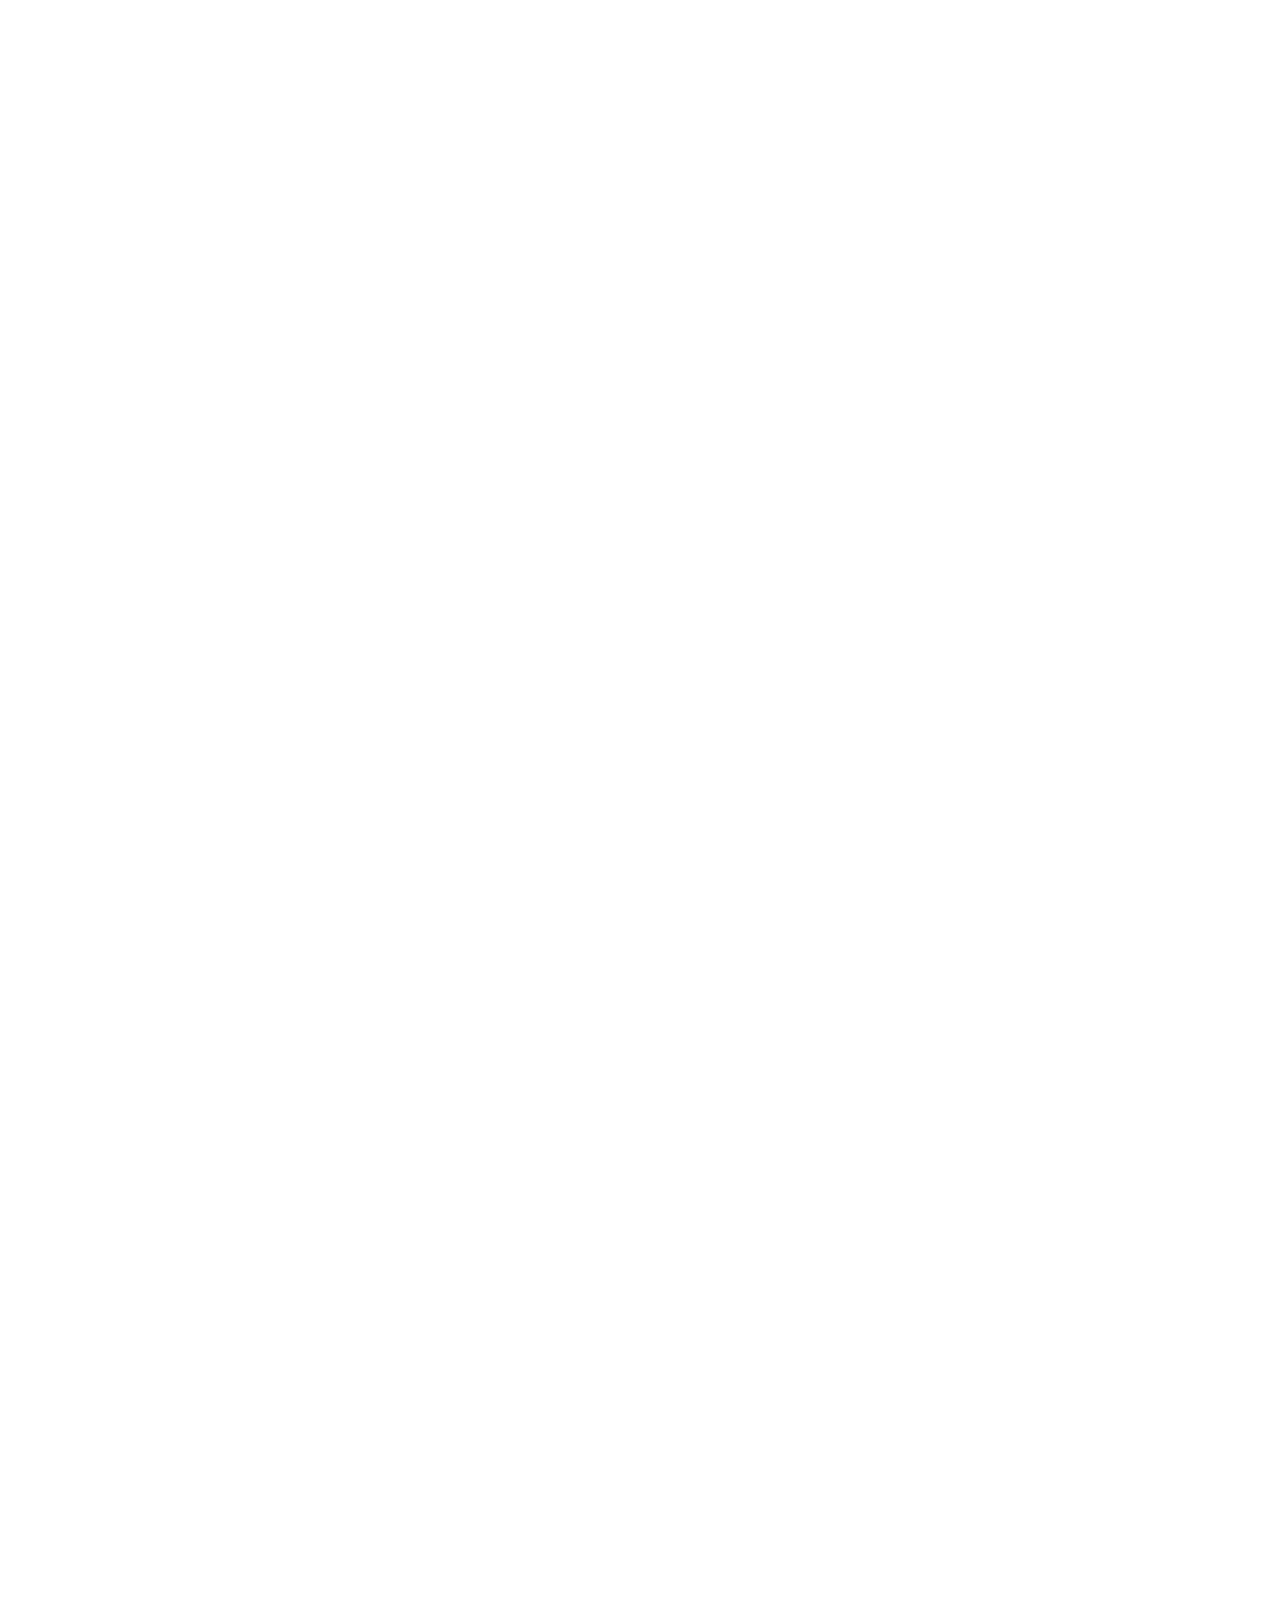
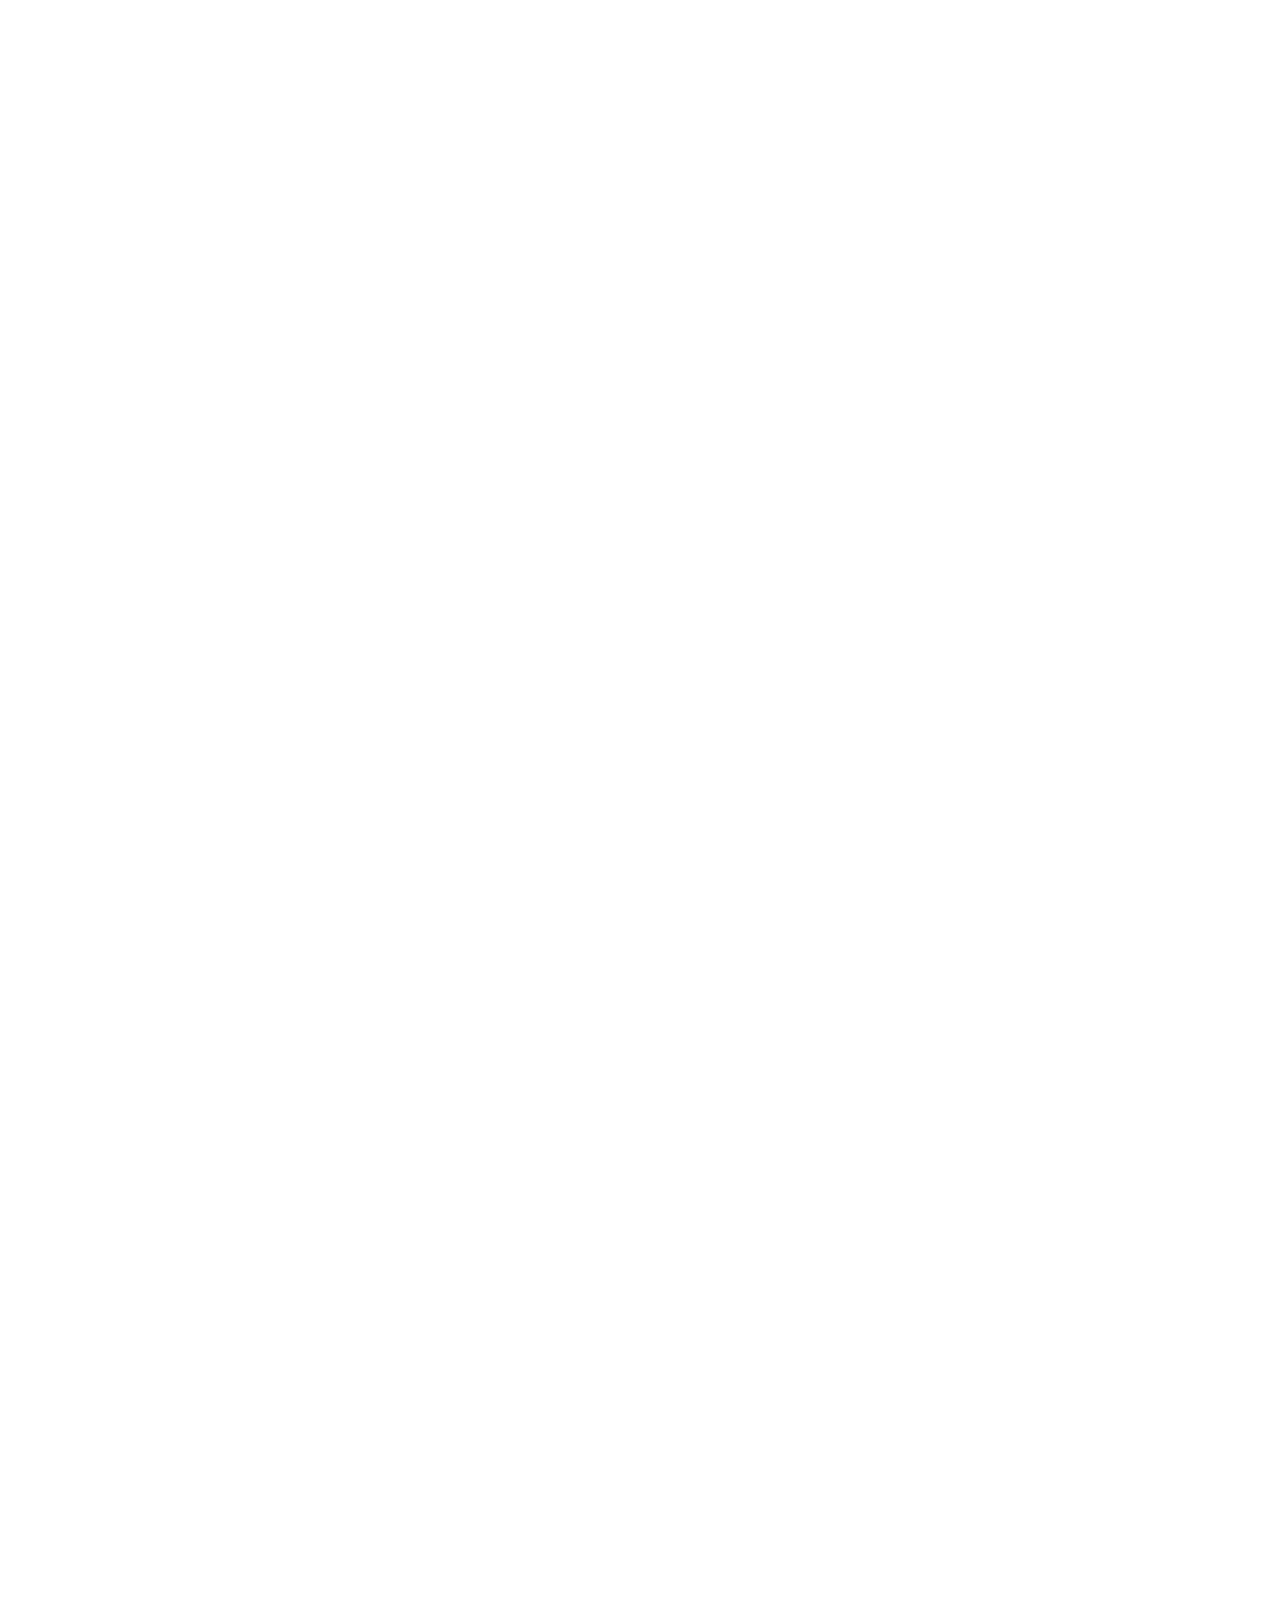
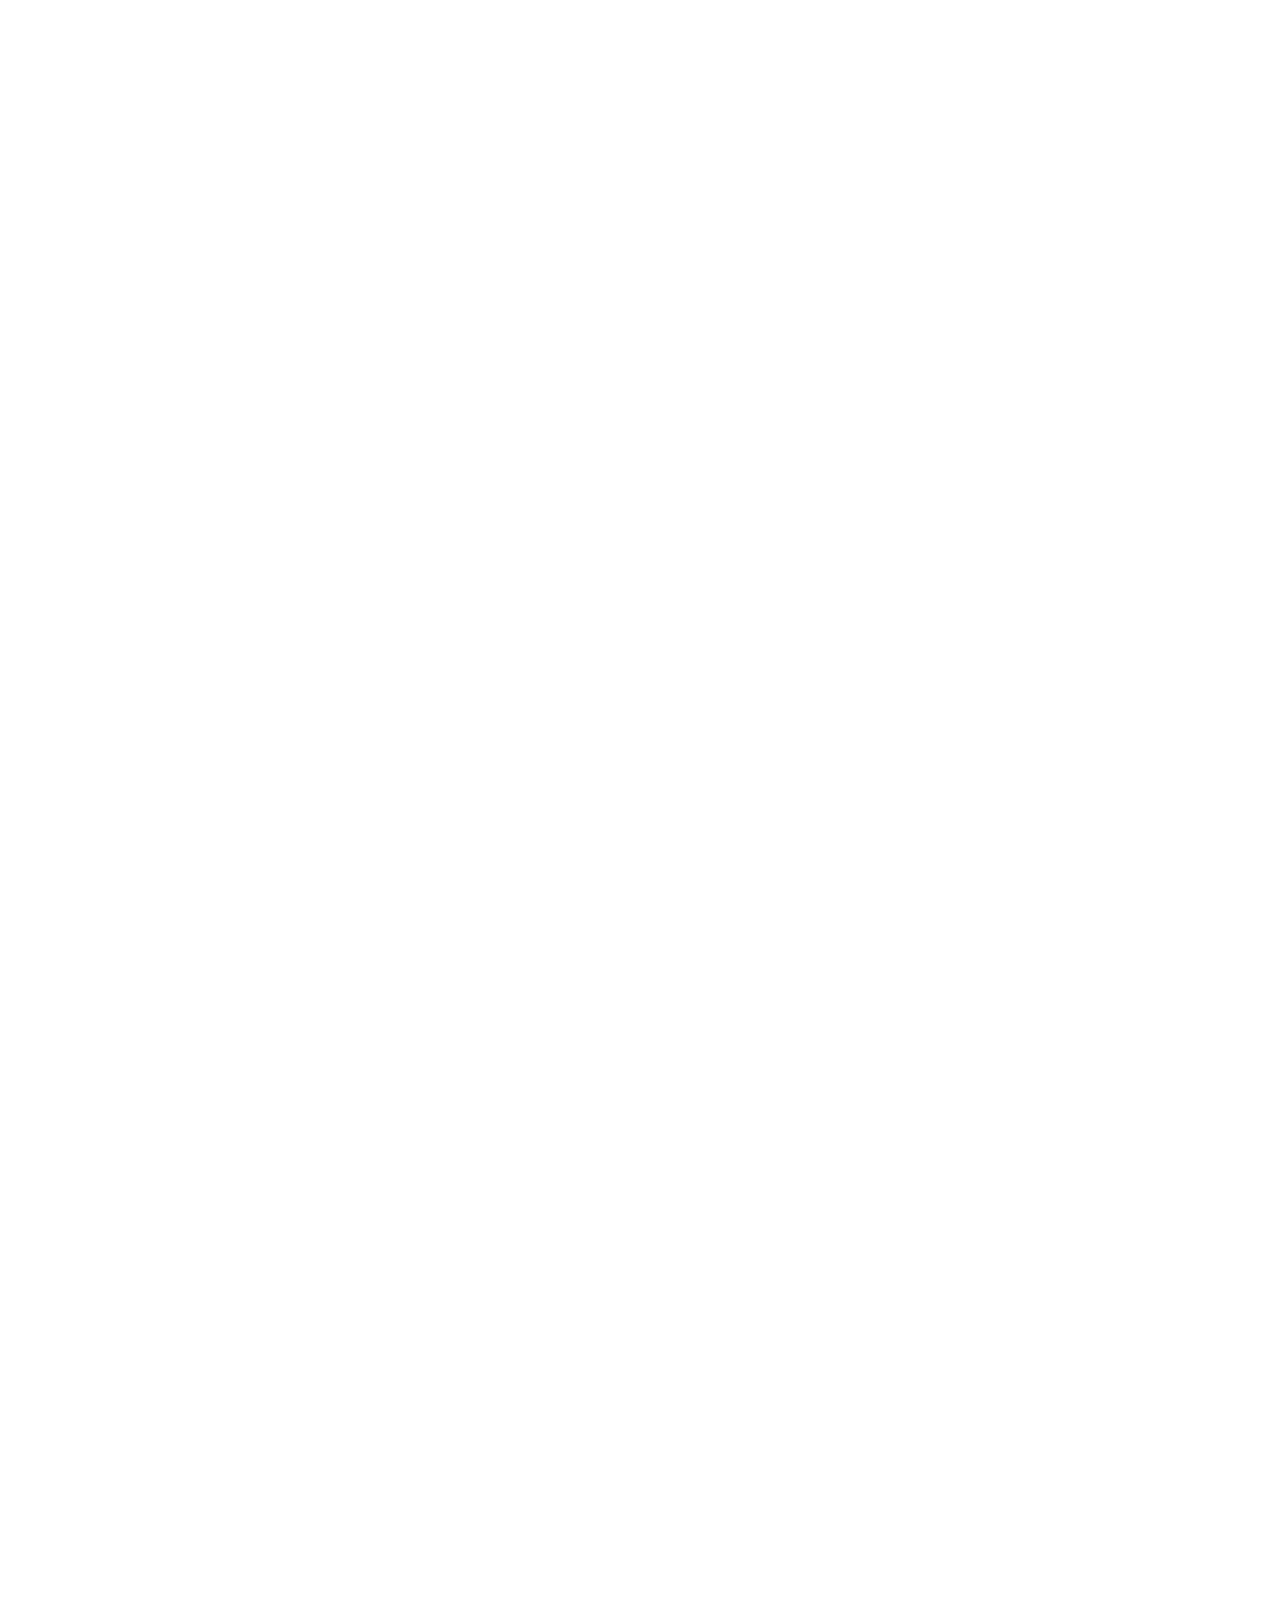
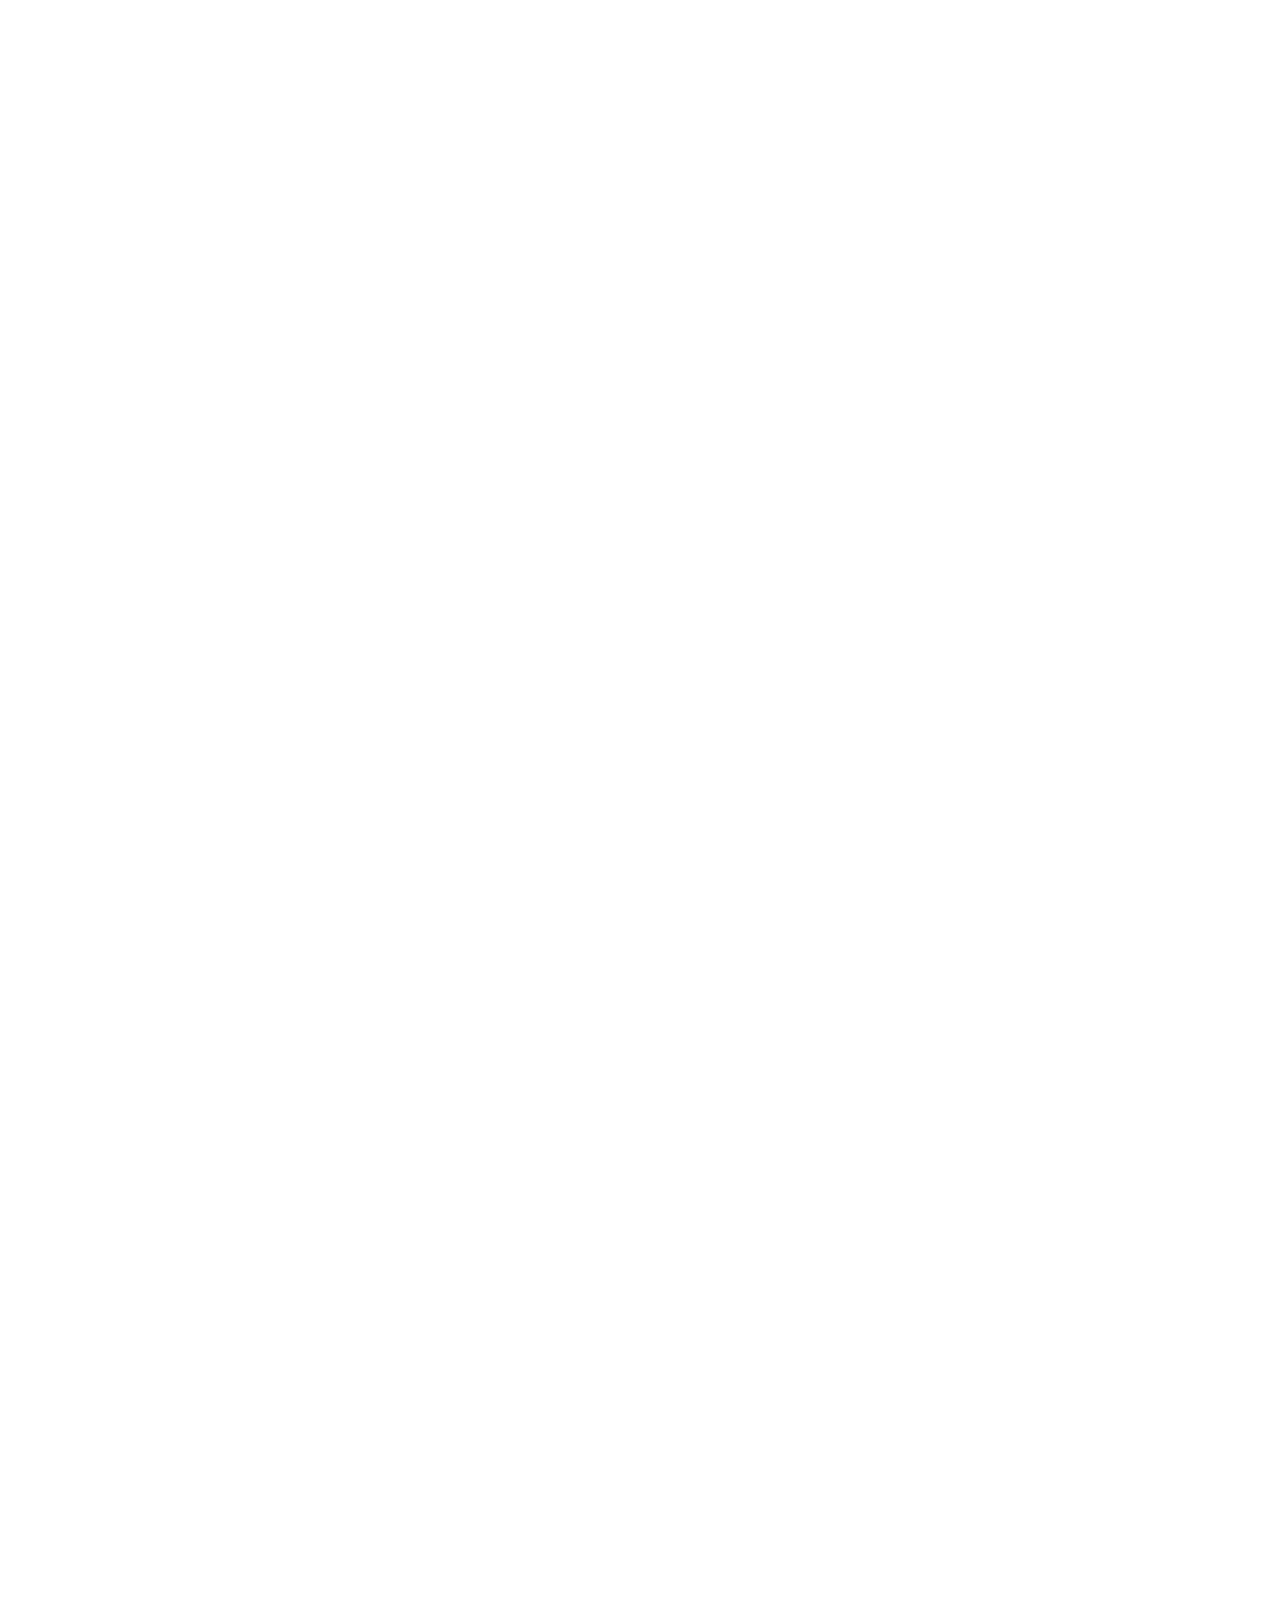
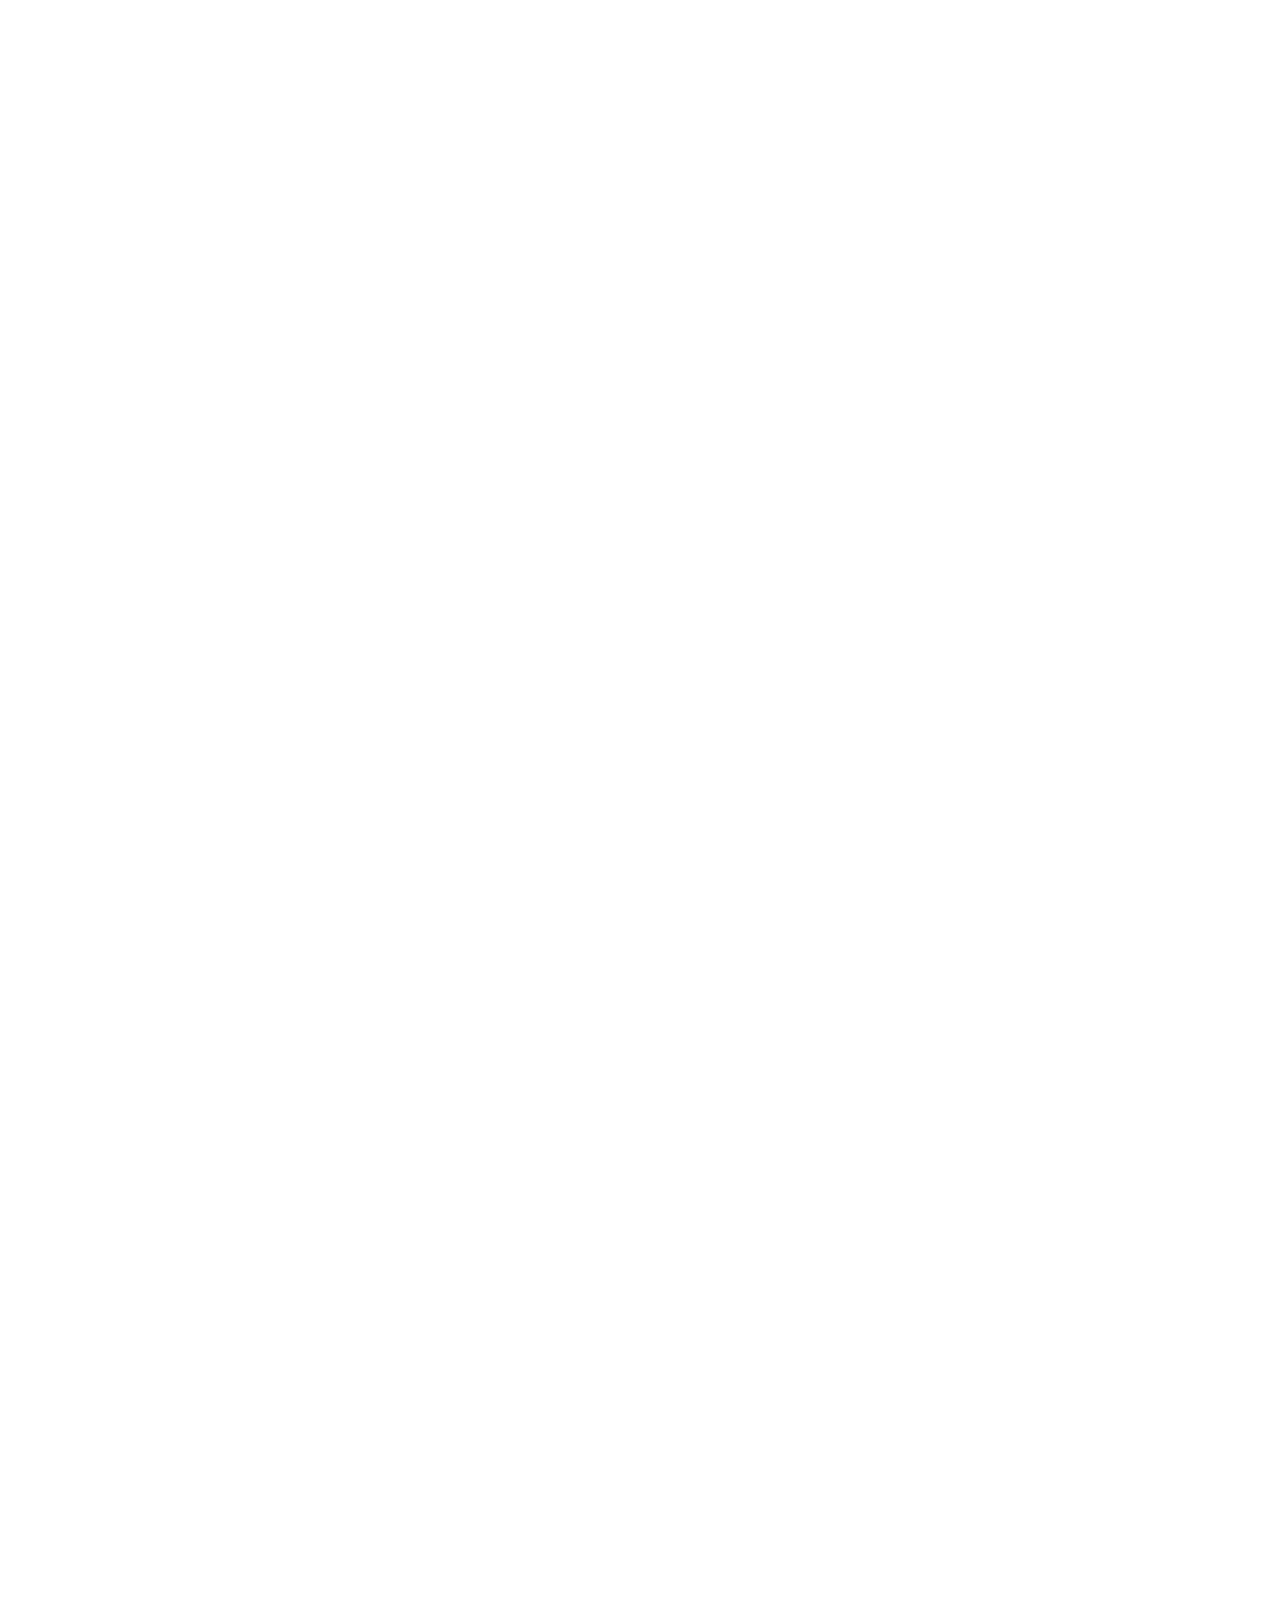
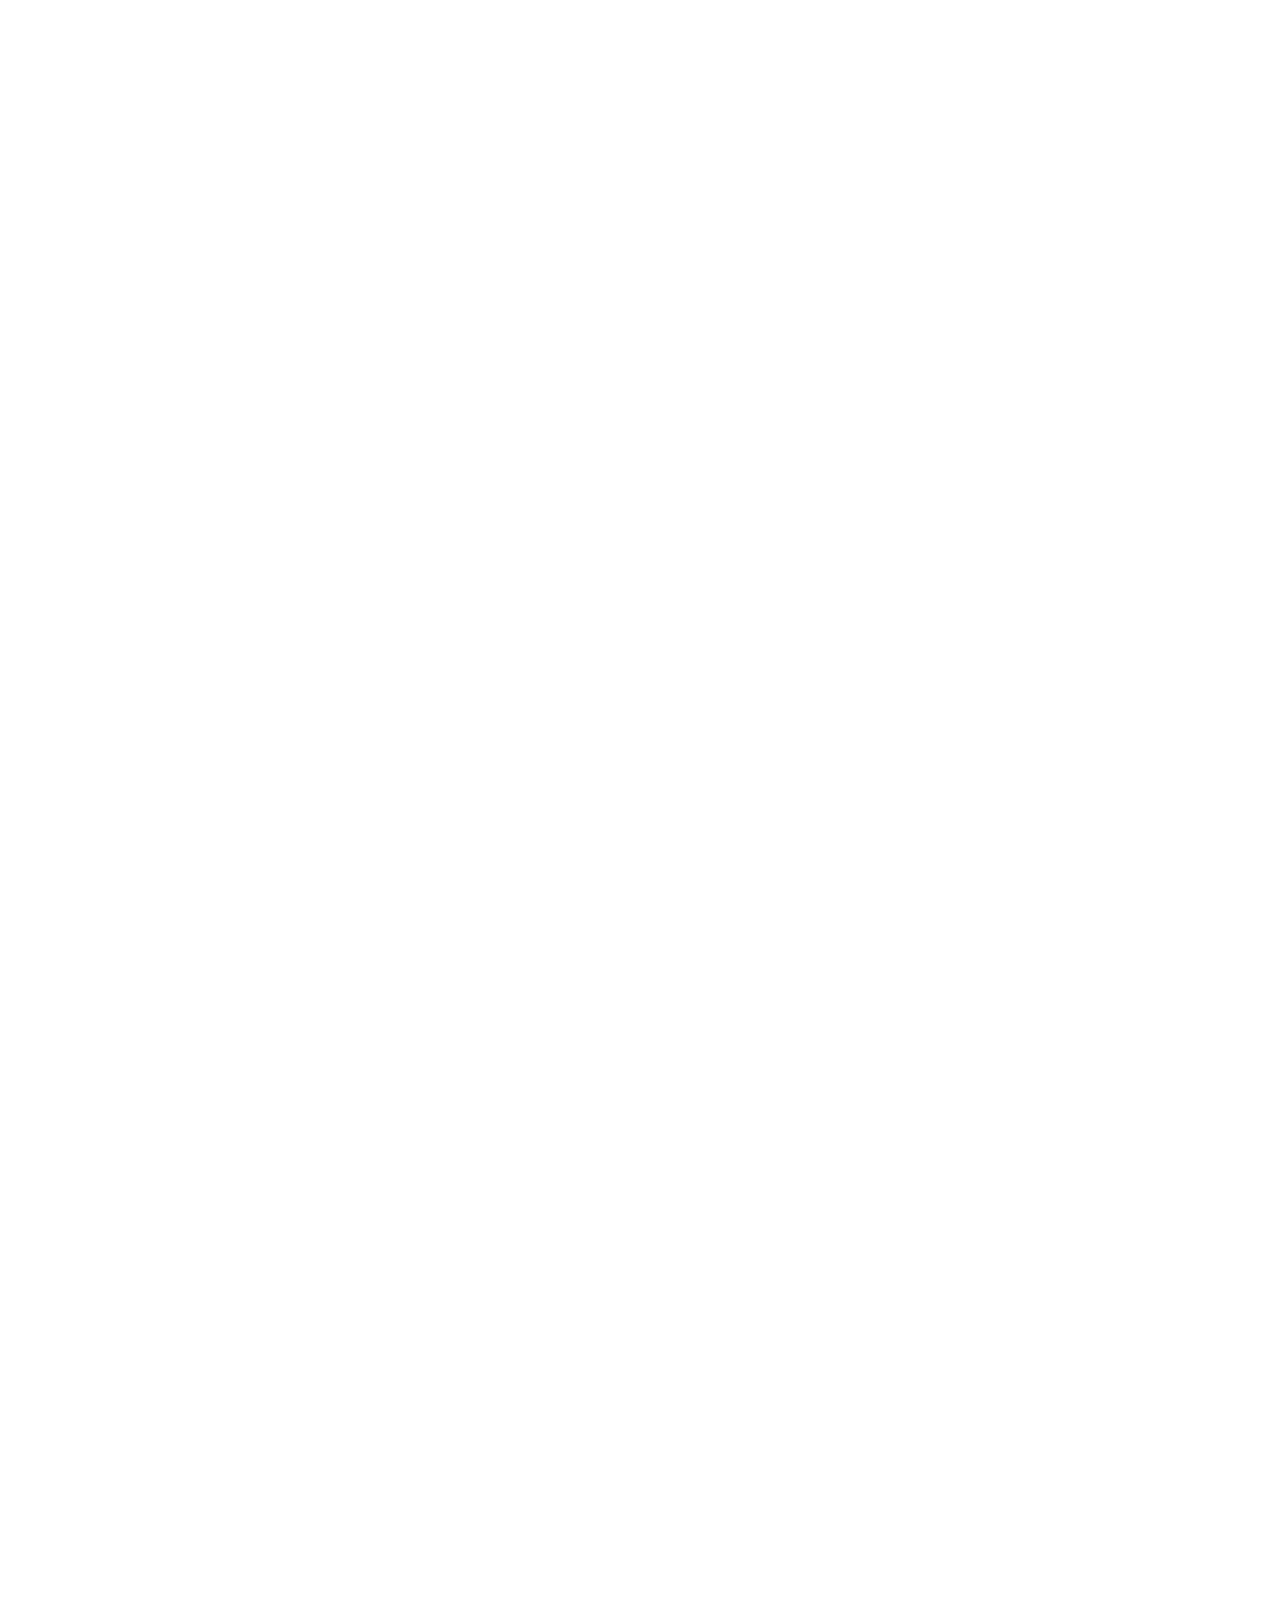
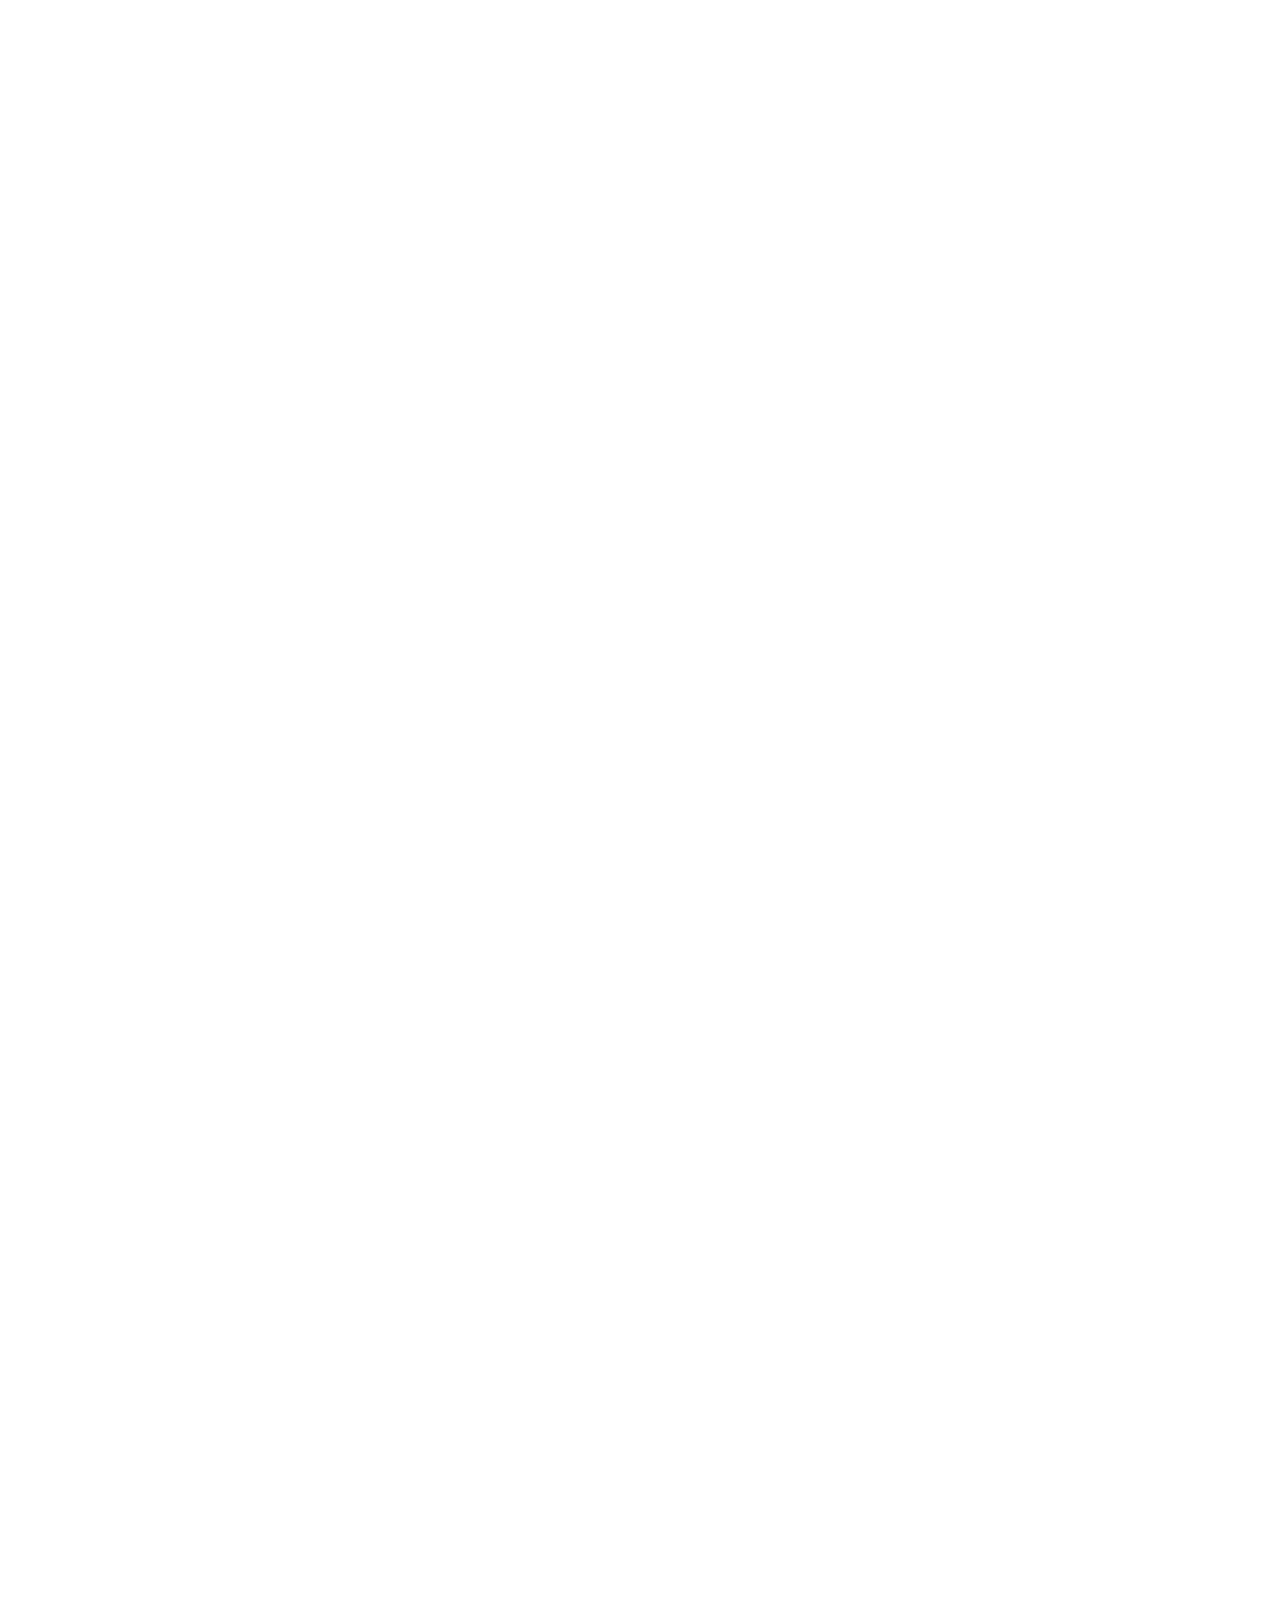
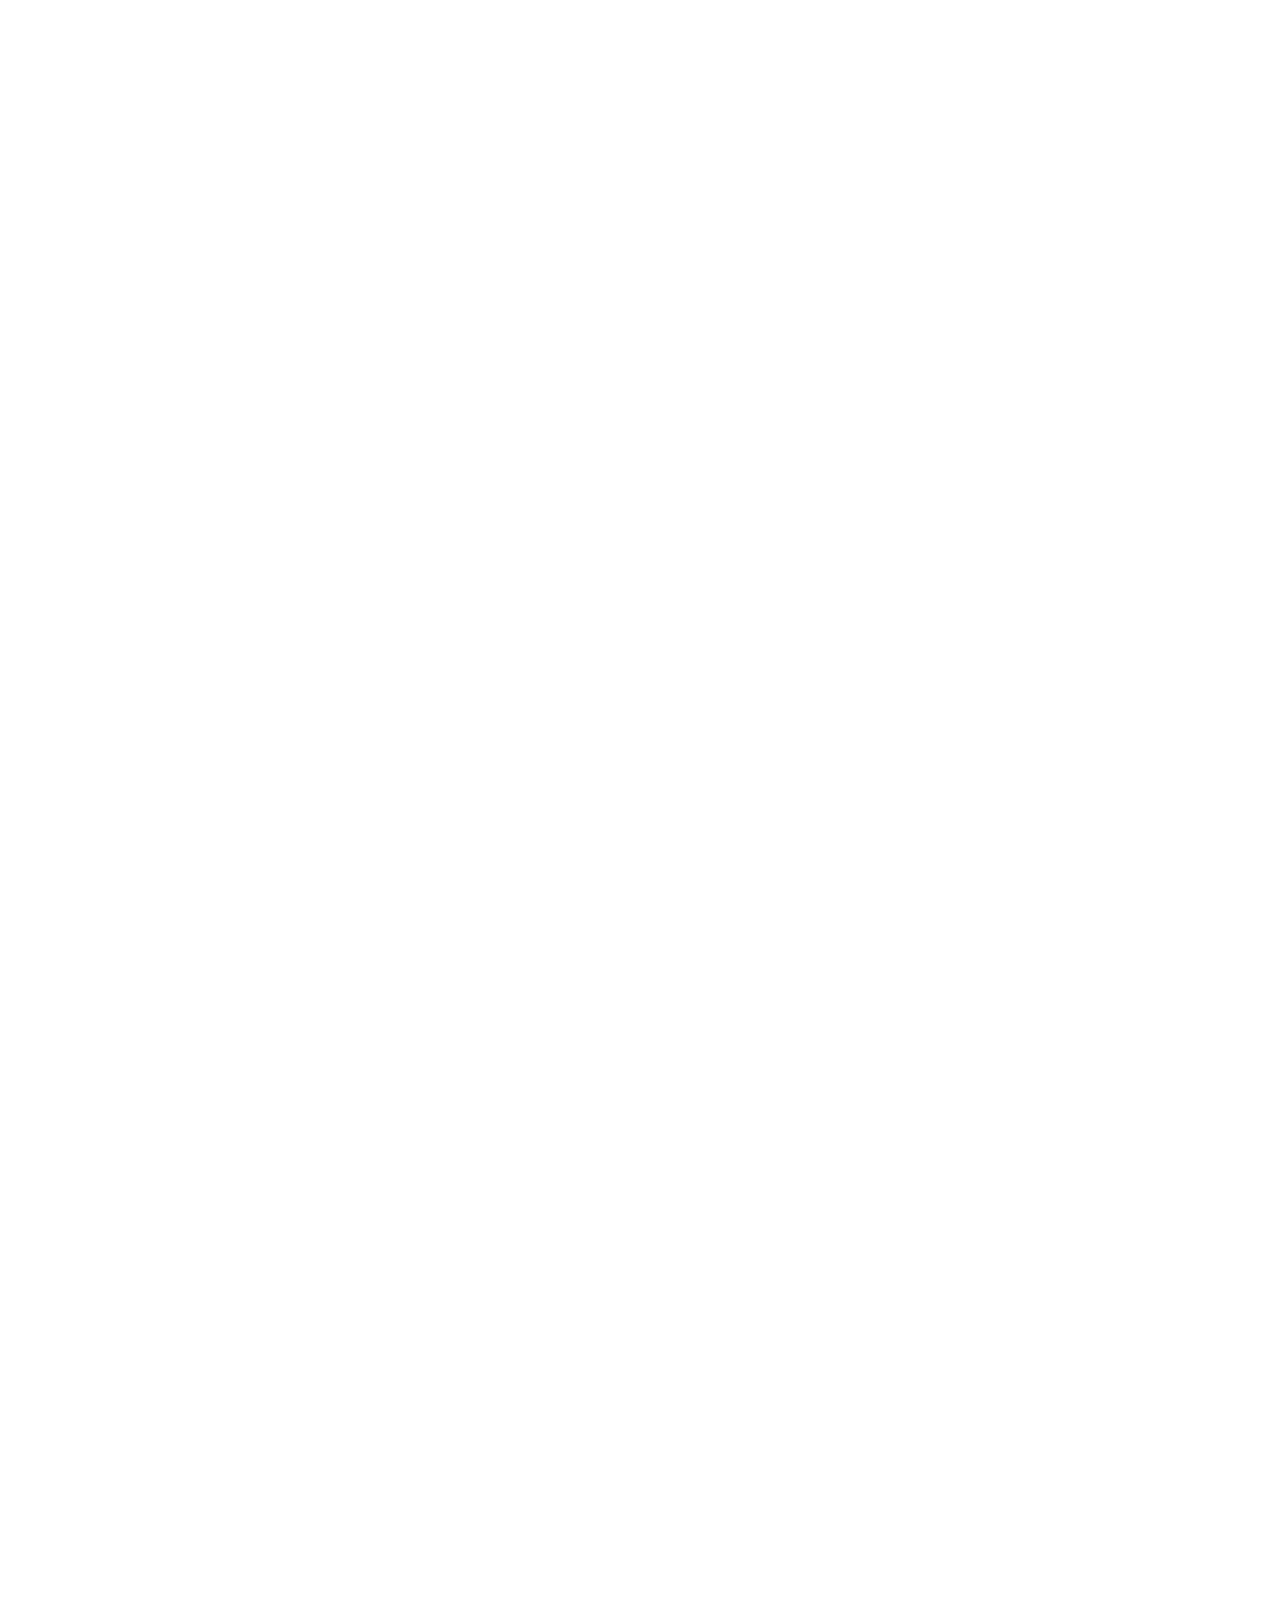
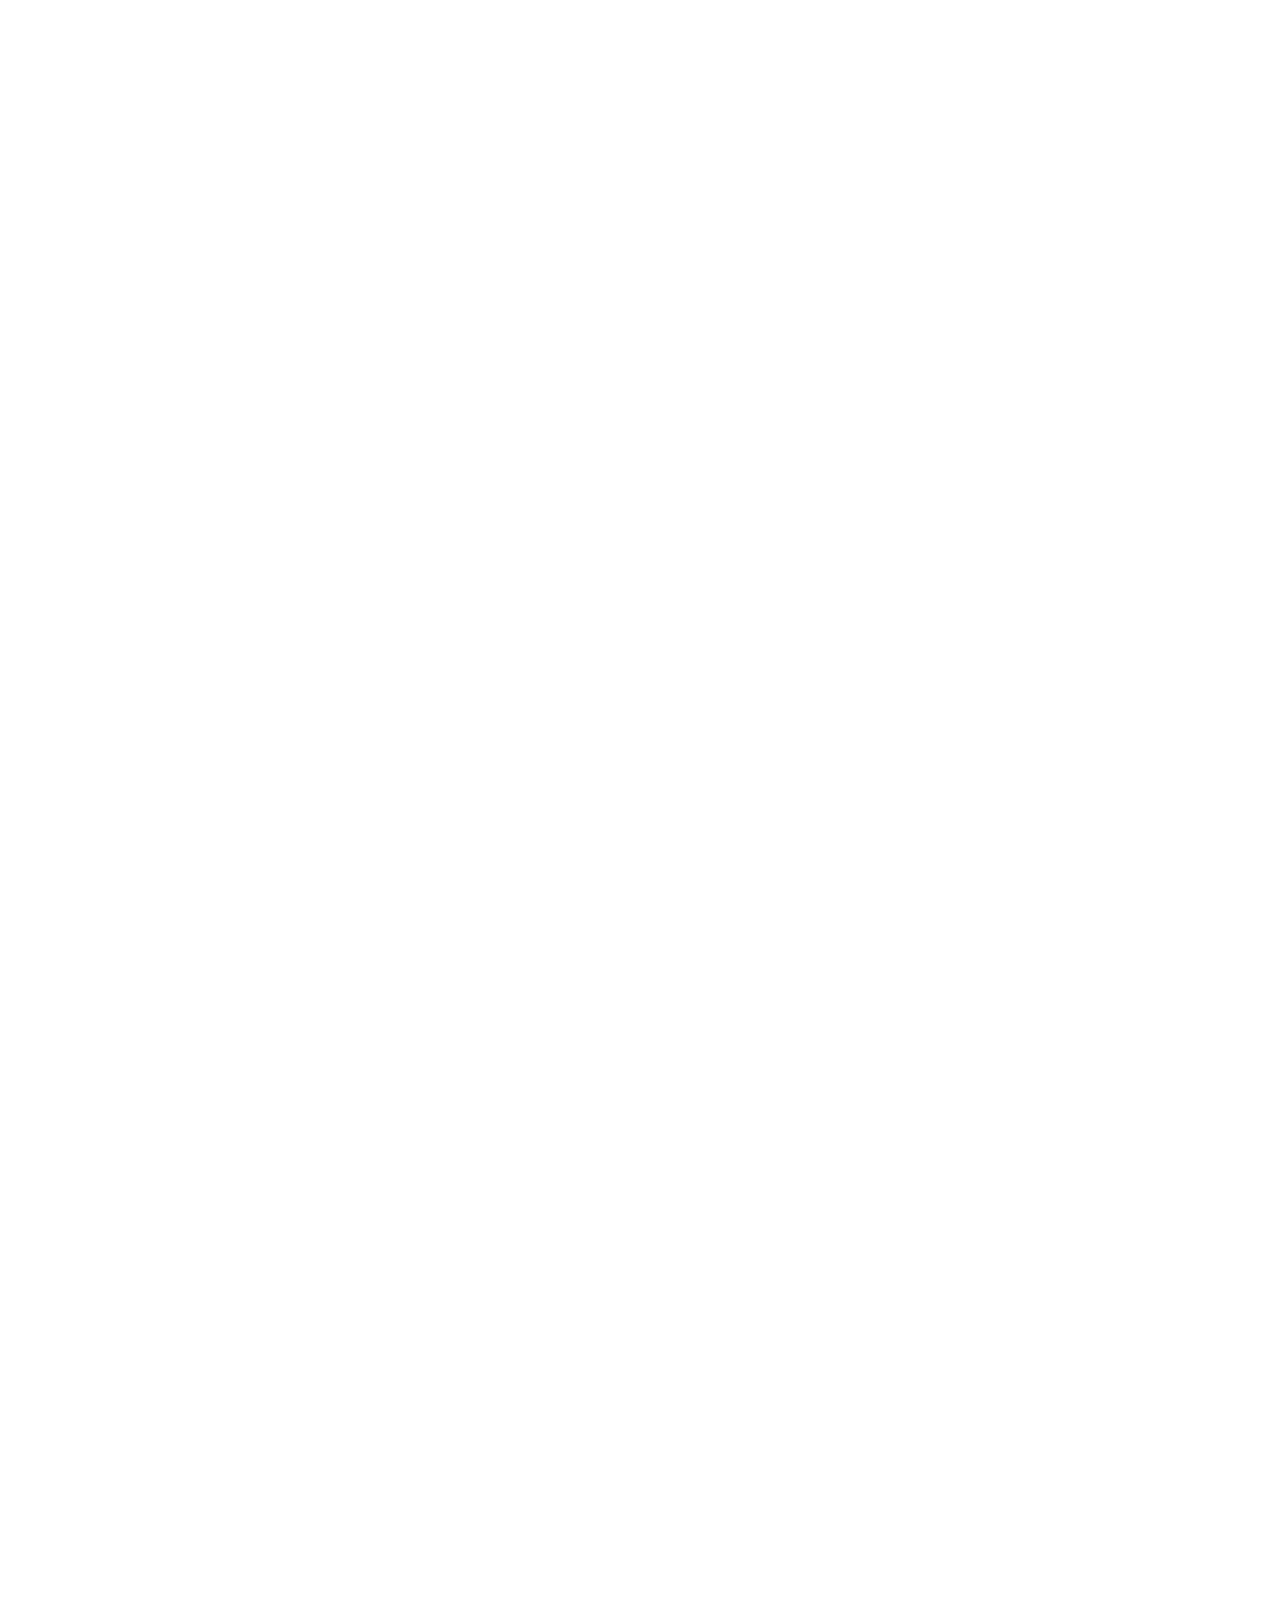
==== commit 6a5a968f: "#06 - fim" ====
--- a/src/index.html
+++ b/src/index.html
@@ -18,16 +18,9 @@
     <link rel="stylesheet" href="https://cdnjs.cloudflare.com/ajax/libs/animate.css/3.7.0/animate.min.css">
     <!-- Animate -->
     <link rel="stylesheet" href="css/style.css">
-<<<<<<< HEAD
     <link rel="stylesheet" href="css/gallery.css">
     <link rel="stylesheet" href="css/gallery.prefixed.css">
     <link rel="stylesheet" href="css/gallery.theme.css">
-=======
-    <!-- plugin -->
-
-    <link rel="stylesheet" href="css/gallery.theme.css">
-    <link rel="stylesheet" href="css/gallery.prefixed.css">
->>>>>>> 65139c6997791d6c7edb1f7886f00d6fe543c636
     <title>Concrete</title>
 </head>
 
@@ -158,7 +151,6 @@
                 </div>
             </div>
         </div>
-<<<<<<< HEAD
     </section>
 
     <div id="myModal" class="modal">
@@ -213,95 +205,10 @@
                 <a href="#item-1" class="control-button">•</a>
                 <a href="#item-2" class="control-button">•</a>
             </div>
-=======
->>>>>>> 65139c6997791d6c7edb1f7886f00d6fe543c636
-    </section>
-<<<<<<< HEAD
-
-    <div id="myModal" class="modal">
-        <span class="close cursor" onclick="closeModal()">&times;</span>
-        <div class="modal-content">
-            <div class="mySlides">
-                <img src="img/mossoro.jpg" style="width:100%">
-            </div>
-
-            <div class="mySlides">
-                <img src="img/natal.jpg" style="width:100%">
-            </div>
-
-            <div class="mySlides">
-                <img src="img/tibau.JPG" style="width:100%">
-            </div>
-
-            <!-- controles -->
-            <a class="prev" onclick="plusSlides(-1)">&#10094;</a>
-            <a class="next" onclick="plusSlides(1)">&#10095;</a>
-        </div>
-    </div>
+    </section>
 
     <!-- Depoimentos -->
 
-<<<<<<< HEAD
-=======
-    <section id="depoimentos" class="animou">
-
-        <div class="gallery autoplay items-2">
-            <div id="item-1" class="control-operator"></div>
-            <div id="item-2" class="control-operator"></div>
-
-            <figure class="item">
-                <img src="img/perfil.jpg" alt="Depoimento">
-                <div class="comentario">
-                    <p class="depoimento-com">"A vida é um sopro, um minuto. A gente nasce, morre. O ser humano é um
-                        ser
-                        completamente abandonado..."</p>
-                    <p class="nome-com"> &lt; Oscar Niemeyer, Rio de Janeiro/RJ &gt;</p>
-                </div>
-            </figure>
-
-            <figure class="item">
-                <img src="img/perfil2.jpg" alt="Depoimento">
-                <div class="comentario">
-                    <p class="depoimento-com">"Lorem ipsum dolor sit amet consectetur adipisicing elit. Quam mollitia
-                        rem
-                        ipsum laudantium, hic similique. "</p>
-                    <p class="nome-com"> &lt; Lorem ipsum dolor sit &gt;</p>
-                </div>
-            </figure>
-
-            <div class="controls">
-                <a href="#item-1" class="control-button">•</a>
-                <a href="#item-2" class="control-button">•</a>
-            </div>
-=======
-
-    <div id="myModal" class="modal">
-        <span class="close cursor" onclick="closeModal()">&times;</span>
-        <div class="modal-content">
-            <div class="mySlides">
-                <img src="img/mossoro.jpg" style="width:100%">
-            </div>
-
-            <div class="mySlides">
-                <img src="img/natal.jpg" style="width:100%">
-            </div>
-
-            <div class="mySlides">
-                <img src="img/tibau.JPG" style="width:100%">
-            </div>
-
-            <!-- controles -->
-            <a class="prev" onclick="plusSlides(-1)">&#10094;</a>
-            <a class="next" onclick="plusSlides(1)">&#10095;</a>
->>>>>>> cff28f1bf9b77b6bf542e0bddca387185587702b
-        </div>
-    </div>
-
-
-<<<<<<< HEAD
-    <!-- Depoimentos -->
-
->>>>>>> 65139c6997791d6c7edb1f7886f00d6fe543c636
     <section id="parceiros" class="animou">
         <h2 class="titulo">Parceiros</h2>
         <div class="container">
@@ -322,67 +229,12 @@
                 <div class="slide"><img src="img/logo5.png"></div>
                 <div class="slide"><img src="img/logo6.png"></div>
             </section>
-<<<<<<< HEAD
-=======
-=======
-    <section id="depoimentos" class="animou">
-        <div class="hero"></div>
-        <div class="wrapper-depoi">
-            <div class="img-dep">
-                <img src="img/perfil.jpg" alt="Depoimento">
-            </div>
-            <div class="comentario">
-                <p class="depoimento-com">"A vida é um sopro, um minuto. A gente nasce, morre. O ser humano é um ser
-                    completamente abandonado..."</p>
-                <p class="nome-com"> &lt;Oscar Niemeyer, Rio de Janeiro/RJ&gt;</p>
-            </div>
->>>>>>> cff28f1bf9b77b6bf542e0bddca387185587702b
->>>>>>> 65139c6997791d6c7edb1f7886f00d6fe543c636
         </div>
     </section>
 
     <!-- Parceiros -->
 
-<<<<<<< HEAD
     <section id="contato" class="animou">
-=======
-<<<<<<< HEAD
-    <section id="contato" class="animou">
-=======
-    <!-- Depoimentos -->
-
-    <section id="parceiros" class="animou">
-        <h2 class="titulo">Parceiros</h2>
-        <div class="container">
-            <section class="customer-logos slider">
-                <div class="slide"><img src="img/logo1.png"></div>
-                <div class="slide"><img src="img/logo2.png"></div>
-                <div class="slide"><img src="img/logo3.png"></div>
-                <div class="slide"><img src="img/logo4.png"></div>
-                <div class="slide"><img src="img/logo5.png"></div>
-                <div class="slide"><img src="img/logo6.png"></div>
-                <div class="slide"><img src="img/logo3.png"></div>
-                <div class="slide"><img src="img/logo4.png"></div>
-                <div class="slide"><img src="img/logo5.png"></div>
-                <div class="slide"><img src="img/logo1.png"></div>
-                <div class="slide"><img src="img/logo2.png"></div>
-                <div class="slide"><img src="img/logo3.png"></div>
-                <div class="slide"><img src="img/logo4.png"></div>
-                <div class="slide"><img src="img/logo5.png"></div>
-                <div class="slide"><img src="img/logo6.png"></div>
-            </section>
-        </div>
-    </section>
-
-    <!-- Parceiros -->
-
-    <section id="contato" class="animou">
-<<<<<<< HEAD
-=======
-        <h2 class="titulo">Contato</h2>
->>>>>>> 0e32d3abbdb3f4976f4353cb680786228404e131
->>>>>>> cff28f1bf9b77b6bf542e0bddca387185587702b
->>>>>>> 65139c6997791d6c7edb1f7886f00d6fe543c636
         <div class="container">
             <div class="wrapper animated bounceInLeft">
                 <div class="info">
@@ -402,7 +254,7 @@
                     <h3>Contate-nos</h3>
                     <form>
                         <p>
-                            <label><i class="fas fa-signatal"></i> Nome:</label>
+                            <label><i class="fas fa-signature"></i> Nome:</label>
                             <input type="text" name="nome">
                         </p>
                         <p>
--- a/src/css/style.css
+++ b/src/css/style.css
@@ -478,10 +478,6 @@
     float: left;
     width: 33.33%;
     display: none;
-<<<<<<< HEAD
-=======
-<<<<<<< HEAD
->>>>>>> 65139c6997791d6c7edb1f7886f00d6fe543c636
 }
 
 .row:after {
@@ -501,7 +497,6 @@
     height: 250px;
     border-radius: 3px;
     opacity: 0.9;
-<<<<<<< HEAD
 }
 .content img:hover{
     cursor: pointer;
@@ -757,502 +752,15 @@
     visibility: hidden;
 }
 
-=======
-}
-.content img:hover{
-    cursor: pointer;
-    opacity: 1;
-}
-
-.show {
-    display: block;
-}
-
-.btn {
-    border: none;
-    outline: none;
-    padding: 12px 16px;
-    background-color: #00A5FF;
-    color: #fff;
-    cursor: pointer;
-    font-family: 'Exo 2', sans-serif;
-    font-size: 14px;
-    border-radius: 3px;
-}
-
-.btn:hover {
-    opacity: 0.8;
-}
-
-.btn.active {
-    background-color: #1b3282;
-    color: white;
-}
-
-/* modal */
-
-.modal {
-    display: none;
-    position: fixed;
-    z-index: 1;
-    padding-top: 100px;
-    left: 0;
-    top: 0;
-    width: 100%;
-    height: 100%;
-    overflow: auto;
-    background-color: rgba(0, 0, 0, 0.8);
-  }
-  
-  /* Modal Content */
-  .modal-content {
-    width: 90%;
-    max-width: 1200px;
-    position: relative;
-    margin: auto;
-    padding: 0;
-  }
-  
-  /* botão fechar */
-  .close {
-    color: white;
-    position: absolute;
-    top: 100px;
-    right: 25px;
-    font-size: 35px;
-    font-weight: bold;
-  }
-  
-  .close:hover,
-  .close:focus {
-    color: #999;
-    text-decoration: none;
-    cursor: pointer;
-  }
-  
-  /* Hide the slides by default */
-  .mySlides {
-    display: none;
-  }
-  /* Next & previous buttons */
-  .prev,
-  .next {
-    cursor: pointer;
-    position: absolute;
-    top: 50%;
-    width: auto;
-    padding: 16px;
-    margin-top: -50px;
-    color: white;
-    background-color: rgba(27, 50, 130, 0.7);
-    font-weight: bold;
-    font-size: 20px;
-    transition: 0.6s ease;
-    border-radius: 0 3px 3px 0;
-    user-select: none;
-    -webkit-user-select: none;
-  }
-  
-  /* Position the "next button" to the right */
-  .next {
-    right: 0;
-    border-radius: 3px 0 0 3px;
-  }
-  
-  /* On hover, add a black background color with a little bit see-through */
-  .prev:hover,
-  .next:hover {
-    background-color: #999;
-  }
-
-  @media(max-width:768px){
-      #portfolio .row{
-        display: flex;
-        flex-direction: column;
-      }
-
-      #portfolio .column{
-          width: 100%;
-      }
-  }
-
-/*#portfolio */
-
-#depoimentos {
-    width: 100%;
-    height: 350px;
-    margin-top: 50px;
-}
-
-.hero {
-    width: 100%;
-    height: 350px;
-    background-color: rgba(27, 50, 130, 0.7);
-    z-index: 999;
-}
-
-#depoimentos .item img {
-    width: 200px;
-    height: 180px;
-    margin-top: 70px;
-    margin-left: 30px;
-    background-color: #ddd;
-    border-radius: 100%;
-    object-fit: cover;
-}
-
-
-#depoimentos .depoimento-com {
-    color: #fff;
-    font-family: 'Exo 2', sans-serif;
-    font-size: 24px;
-    font-weight: 600;
-    margin-bottom: 10px;
-}
-
-#depoimentos .nome-com {
-    color: #161616;
-    font-weight: 600;
-    font-family: 'Exo 2', sans-serif;
-    font-size: 18px;
-    text-indent: 20px;
-}
-
-@media (max-width: 768px) {
-    #depoimentos {
-        max-width: 500px;
-    }
-
-    #depoimentos .gallery .item img{
-        margin-left: 3px;
-    }
-
-    #depoimentos .gallery .item .comentario{
-        margin-top: 65px;
-    }
-
-}
-
-/*#depoimentos */
-
-#parceiros {
-    width: 100%;
-    height: auto;
-    margin-top: 50px;
-    padding: 30px;
-    background-color: #f7f7f7;
-}
-
-.slick-slide {
-    margin: 0px 20px;
-}
-
-.slick-slide img {
-    width: 100%;
-}
-
-.slick-slider {
-    position: relative;
-    display: block;
-    box-sizing: border-box;
-    -webkit-user-select: none;
-    -moz-user-select: none;
-    -ms-user-select: none;
-    user-select: none;
-    -webkit-touch-callout: none;
-    -khtml-user-select: none;
-    -ms-touch-action: pan-y;
-    touch-action: pan-y;
-    -webkit-tap-highlight-color: transparent;
-}
-
-.slick-list {
-    position: relative;
-    display: block;
-    overflow: hidden;
-    margin: 0;
-    padding: 0;
-}
-
-.slick-list:focus {
-    outline: none;
-}
-
-.slick-list.dragging {
-    cursor: pointer;
-    cursor: hand;
-}
-
-.slick-slider .slick-track,
-.slick-slider .slick-list {
-    -webkit-transform: translate3d(0, 0, 0);
-    -moz-transform: translate3d(0, 0, 0);
-    -ms-transform: translate3d(0, 0, 0);
-    -o-transform: translate3d(0, 0, 0);
-    transform: translate3d(0, 0, 0);
-}
-
-.slick-track {
-    position: relative;
-    top: 0;
-    left: 0;
-    display: block;
-}
-
-.slick-track:before,
-.slick-track:after {
-    display: table;
-    content: '';
-}
-
-.slick-track:after {
-    clear: both;
-}
-=======
-}
-
-.row:after {
-    content: "";
-    display: table;
-    clear: both;
-}
-
-.content {
-    font-family: 'Exo 2', sans-serif;
-    border-radius: 3px;
-    background-color: #ccc;
-    padding: 10px;
-}
-
-.content img{
-    height: 250px;
-    border-radius: 3px;
-    opacity: 0.9;
-}
-.content img:hover{
-    cursor: pointer;
-    opacity: 1;
-}
-
-.show {
-    display: block;
-}
-
-.btn {
-    border: none;
-    outline: none;
-    padding: 12px 16px;
-    background-color: #00A5FF;
-    color: #fff;
-    cursor: pointer;
-    font-family: 'Exo 2', sans-serif;
-    font-size: 14px;
-    border-radius: 3px;
-}
-
-.btn:hover {
-    opacity: 0.8;
-}
-
-.btn.active {
-    background-color: #1b3282;
-    color: white;
-}
-
-/* modal */
-<<<<<<< HEAD
-
-.modal {
-    display: none;
-    position: fixed;
-    z-index: 1;
-    padding-top: 100px;
-    left: 0;
-    top: 0;
-    width: 100%;
-    height: 100%;
-    overflow: auto;
-    background-color: rgba(0, 0, 0, 0.8);
-  }
-  
-  /* Modal Content */
-  .modal-content {
-    width: 90%;
-    max-width: 1200px;
-    position: relative;
-    margin: auto;
-    padding: 0;
-  }
-  
-  /* botão fechar */
-  .close {
-    color: white;
-    position: absolute;
-    top: 100px;
-    right: 25px;
-    font-size: 35px;
-    font-weight: bold;
-  }
-  
-  .close:hover,
-  .close:focus {
-    color: #999;
-    text-decoration: none;
-    cursor: pointer;
-  }
-  
-  /* Hide the slides by default */
-  .mySlides {
-    display: none;
-  }
-  /* Next & previous buttons */
-  .prev,
-  .next {
-    cursor: pointer;
-    position: absolute;
-    top: 50%;
-    width: auto;
-    padding: 16px;
-    margin-top: -50px;
-    color: white;
-    background-color: rgba(27, 50, 130, 0.7);
-    font-weight: bold;
-    font-size: 20px;
-    transition: 0.6s ease;
-    border-radius: 0 3px 3px 0;
-    user-select: none;
-    -webkit-user-select: none;
-  }
-  
-  /* Position the "next button" to the right */
-  .next {
-    right: 0;
-    border-radius: 3px 0 0 3px;
-  }
-  
-  /* On hover, add a black background color with a little bit see-through */
-  .prev:hover,
-  .next:hover {
-    background-color: #999;
-  }
-
-  @media(max-width:768px){
-      #portfolio .row{
-        display: flex;
-        flex-direction: column;
-      }
-
-      #portfolio .column{
-          width: 100%;
-      }
-=======
-
-.modal {
-    display: none;
-    position: fixed;
-    z-index: 1;
-    padding-top: 100px;
-    left: 0;
-    top: 0;
-    width: 100%;
-    height: 100%;
-    overflow: auto;
-    background-color: rgba(0, 0, 0, 0.8);
-  }
-  
-  /* Modal Content */
-  .modal-content {
-    width: 90%;
-    max-width: 1200px;
-    position: relative;
-    margin: auto;
-    padding: 0;
-  }
-  
-  /* botão fechar */
-  .close {
-    color: white;
-    position: absolute;
-    top: 100px;
-    right: 25px;
-    font-size: 35px;
-    font-weight: bold;
-  }
-  
-  .close:hover,
-  .close:focus {
-    color: #999;
-    text-decoration: none;
-    cursor: pointer;
-  }
-  
-  /* Hide the slides by default */
-  .mySlides {
-    display: none;
-  }
-  /* Next & previous buttons */
-  .prev,
-  .next {
-    cursor: pointer;
-    position: absolute;
-    top: 50%;
-    width: auto;
-    padding: 16px;
-    margin-top: -50px;
-    color: white;
-    background-color: rgba(27, 50, 130, 0.7);
-    font-weight: bold;
-    font-size: 20px;
-    transition: 0.6s ease;
-    border-radius: 0 3px 3px 0;
-    user-select: none;
-    -webkit-user-select: none;
-  }
-  
-  /* Position the "next button" to the right */
-  .next {
-    right: 0;
-    border-radius: 3px 0 0 3px;
-  }
-  
-  /* On hover, add a black background color with a little bit see-through */
-  .prev:hover,
-  .next:hover {
-    background-color: #999;
->>>>>>> 0e32d3abbdb3f4976f4353cb680786228404e131
-  }
->>>>>>> cff28f1bf9b77b6bf542e0bddca387185587702b
-
-.slick-loading .slick-track {
-    visibility: hidden;
-}
-
-<<<<<<< HEAD
->>>>>>> 65139c6997791d6c7edb1f7886f00d6fe543c636
 .slick-slide {
     display: none;
     float: left;
     height: 100%;
     min-height: 1px;
-<<<<<<< HEAD
-=======
-=======
-#depoimentos {
-    width: 100%;
-    height: 350px;
-    margin-top: 50px;
-    background-image: url('../img/hero.jpg');
-    background-position: center;
-    background-repeat: no-repeat;
-    background-size: cover;
-    position: relative;
->>>>>>> cff28f1bf9b77b6bf542e0bddca387185587702b
->>>>>>> 65139c6997791d6c7edb1f7886f00d6fe543c636
 }
 
 [dir='rtl'] .slick-slide {
     float: right;
-<<<<<<< HEAD
 }
 
 .slick-slide img {
@@ -1269,48 +777,6 @@
 
 .slick-initialized .slick-slide {
     display: block;
-=======
-}
-
-.slick-slide img {
-    display: block;
-}
-
-<<<<<<< HEAD
-.slick-slide.slick-loading img {
-    display: none;
-}
-
-.slick-slide.dragging img {
-    pointer-events: none;
-}
-
-.slick-initialized .slick-slide {
-    display: block;
-=======
-.hero {
-    width: 100%;
-    height: 350px;
-    background-color: rgba(27, 50, 130, 0.7);
-    z-index: 999;
-}
-
-#depoimentos .img-dep img {
-    width: 200px;
-    height: 180px;
-    margin-top: 70px;
-    margin-left: 30px;
-    background-color: #ddd;
-    border-radius: 100%;
-    object-fit: cover;
-    z-index: 3;
-}
-
-#depoimentos .comentario {
-    margin-top: 120px;
-    margin-left: 50px;
->>>>>>> cff28f1bf9b77b6bf542e0bddca387185587702b
->>>>>>> 65139c6997791d6c7edb1f7886f00d6fe543c636
 }
 
 .slick-loading .slick-slide {
@@ -1323,45 +789,13 @@
     border: 1px solid transparent;
 }
 
-<<<<<<< HEAD
 .slick-arrow.slick-hidden {
     display: none;
-=======
-<<<<<<< HEAD
-.slick-arrow.slick-hidden {
-    display: none;
-=======
-@media (max-width: 768px) {
-    #depoimentos {
-        max-width: 500px;
-    }
-
-    #depoimentos .img-dep img {
-        width: 140px;
-        height: 120px;
-        margin-top: 70px;
-        margin-left: 30px;
-        background-color: #ddd;
-        border-radius: 100%;
-        object-fit: cover;
-        z-index: 3;
-    }
-
-    #depoimentos .wrapper-depoi .comentario{
-        max-width: 180px;
-        max-height: 120px;
-        margin-top: 17px;
-    }
-
->>>>>>> cff28f1bf9b77b6bf542e0bddca387185587702b
->>>>>>> 65139c6997791d6c7edb1f7886f00d6fe543c636
 }
 
 /* Parceiros */
 
-#parceiros {
-<<<<<<< HEAD
-=======
+#contato {
     width: 100%;
     height: auto;
     margin-top: 50px;
@@ -1372,255 +806,6 @@
     background-size: cover;
 }
 
-.slick-slide {
-    margin: 0px 20px;
-}
-
-.slick-slide img {
-    width: 100%;
-}
-
-.slick-slider {
-    position: relative;
-    display: block;
-    box-sizing: border-box;
-    -webkit-user-select: none;
-    -moz-user-select: none;
-    -ms-user-select: none;
-    user-select: none;
-    -webkit-touch-callout: none;
-    -khtml-user-select: none;
-    -ms-touch-action: pan-y;
-    touch-action: pan-y;
-    -webkit-tap-highlight-color: transparent;
-}
-
-.slick-list {
-    position: relative;
-    display: block;
-    overflow: hidden;
-    margin: 0;
-    padding: 0;
-}
-
-.slick-list:focus {
-    outline: none;
-}
-
-.slick-list.dragging {
-    cursor: pointer;
-    cursor: hand;
-}
-
-.slick-slider .slick-track,
-.slick-slider .slick-list {
-    -webkit-transform: translate3d(0, 0, 0);
-    -moz-transform: translate3d(0, 0, 0);
-    -ms-transform: translate3d(0, 0, 0);
-    -o-transform: translate3d(0, 0, 0);
-    transform: translate3d(0, 0, 0);
-}
-
-.slick-track {
-    position: relative;
-    top: 0;
-    left: 0;
-    display: block;
-}
-
-.slick-track:before,
-.slick-track:after {
-    display: table;
-    content: '';
-}
-
-.slick-track:after {
-    clear: both;
-}
-
-.slick-loading .slick-track {
-    visibility: hidden;
-}
-
-.slick-slide {
-    display: none;
-    float: left;
-    height: 100%;
-    min-height: 1px;
-}
-
-[dir='rtl'] .slick-slide {
-    float: right;
-}
-
-.slick-slide img {
-    display: block;
-}
-
-.slick-slide.slick-loading img {
-    display: none;
-}
-
-.slick-slide.dragging img {
-    pointer-events: none;
-}
-
-.slick-initialized .slick-slide {
-    display: block;
-}
-
-.slick-loading .slick-slide {
-    visibility: hidden;
-}
-
-.slick-vertical .slick-slide {
-    display: block;
-    height: auto;
-    border: 1px solid transparent;
-}
-
-.slick-arrow.slick-hidden {
-    display: none;
-}
-
-/* Parceiros */
-
-#contato {
->>>>>>> 0e32d3abbdb3f4976f4353cb680786228404e131
-    width: 100%;
-    height: auto;
-    margin-top: 50px;
-    padding: 30px;
-    background-image: url('../img/bg-contato.jpeg');
-    background-position: center;
-    background-repeat: no-repeat;
-    background-size: cover;
-}
-
-.slick-slide {
-    margin: 0px 20px;
-}
-
-.slick-slide img {
-    width: 100%;
-}
-
-.slick-slider {
-    position: relative;
-    display: block;
-    box-sizing: border-box;
-    -webkit-user-select: none;
-    -moz-user-select: none;
-    -ms-user-select: none;
-    user-select: none;
-    -webkit-touch-callout: none;
-    -khtml-user-select: none;
-    -ms-touch-action: pan-y;
-    touch-action: pan-y;
-    -webkit-tap-highlight-color: transparent;
-}
-
-.slick-list {
-    position: relative;
-    display: block;
-    overflow: hidden;
-    margin: 0;
-    padding: 0;
-}
-
-.slick-list:focus {
-    outline: none;
-}
-
-.slick-list.dragging {
-    cursor: pointer;
-    cursor: hand;
-}
-
-.slick-slider .slick-track,
-.slick-slider .slick-list {
-    -webkit-transform: translate3d(0, 0, 0);
-    -moz-transform: translate3d(0, 0, 0);
-    -ms-transform: translate3d(0, 0, 0);
-    -o-transform: translate3d(0, 0, 0);
-    transform: translate3d(0, 0, 0);
-}
-
-.slick-track {
-    position: relative;
-    top: 0;
-    left: 0;
-    display: block;
-}
-
-.slick-track:before,
-.slick-track:after {
-    display: table;
-    content: '';
-}
-
-.slick-track:after {
-    clear: both;
-}
-
-.slick-loading .slick-track {
-    visibility: hidden;
-}
-
-.slick-slide {
-    display: none;
-    float: left;
-    height: 100%;
-    min-height: 1px;
-}
-
-[dir='rtl'] .slick-slide {
-    float: right;
-}
-
-.slick-slide img {
-    display: block;
-}
-
-.slick-slide.slick-loading img {
-    display: none;
-}
-
-.slick-slide.dragging img {
-    pointer-events: none;
-}
-
-.slick-initialized .slick-slide {
-    display: block;
-}
-
-.slick-loading .slick-slide {
-    visibility: hidden;
-}
-
-.slick-vertical .slick-slide {
-    display: block;
-    height: auto;
-    border: 1px solid transparent;
-}
-
-.slick-arrow.slick-hidden {
-    display: none;
-}
-
-/* Parceiros */
-
-#contato {
-    width: 100%;
-    height: auto;
-    margin-top: 50px;
-    padding: 30px;
-    background-image: url('../img/bg-contato.jpeg');
-    background-position: center;
-    background-repeat: no-repeat;
-    background-size: cover;
-}
-
 #contato .container {
     max-width: 1170px;
     margin-left: auto;
--- a/src/css/gallery.css
+++ b/src/css/gallery.css
@@ -309,8 +309,4 @@
 .items-5 .control-button:nth-of-type(5),
 .items-5 .item:nth-of-type(5) {
   animation-delay: 26s;
-<<<<<<< HEAD
-}
-=======
-}
->>>>>>> 65139c6997791d6c7edb1f7886f00d6fe543c636
+}